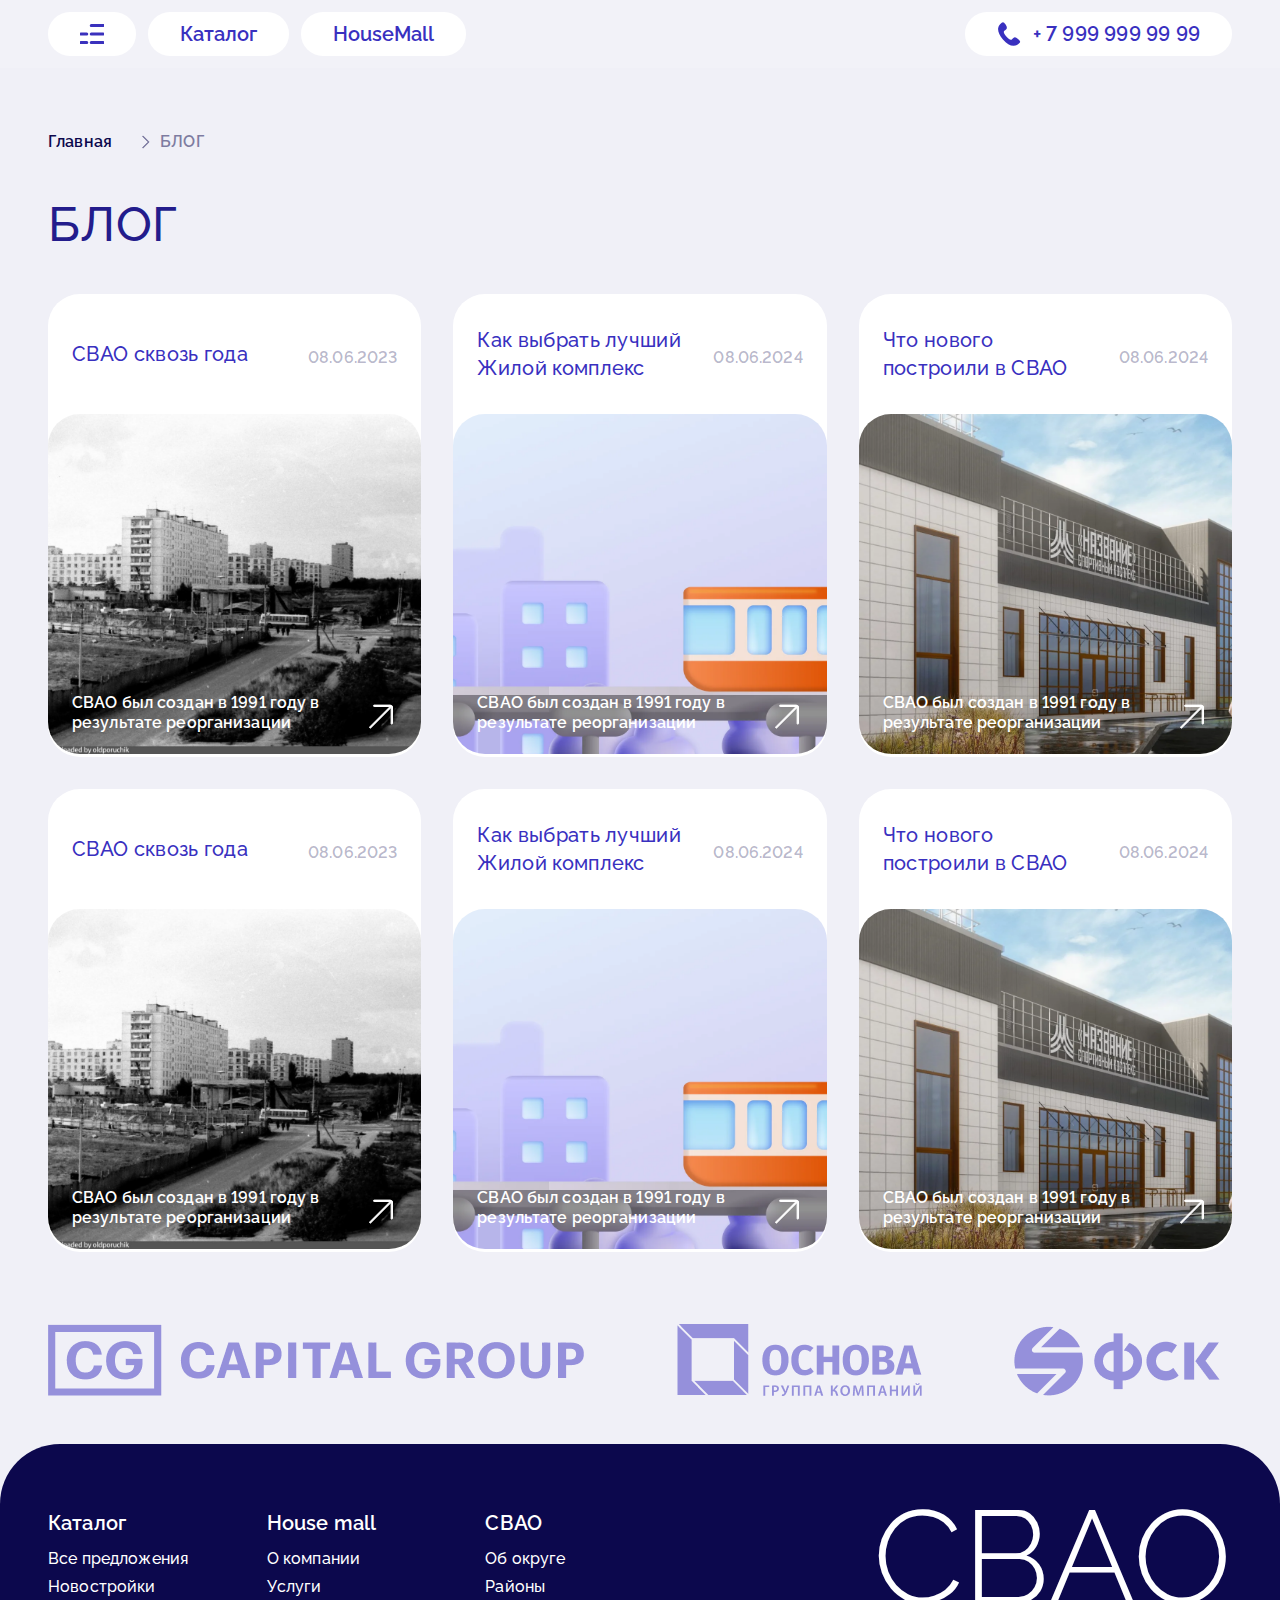
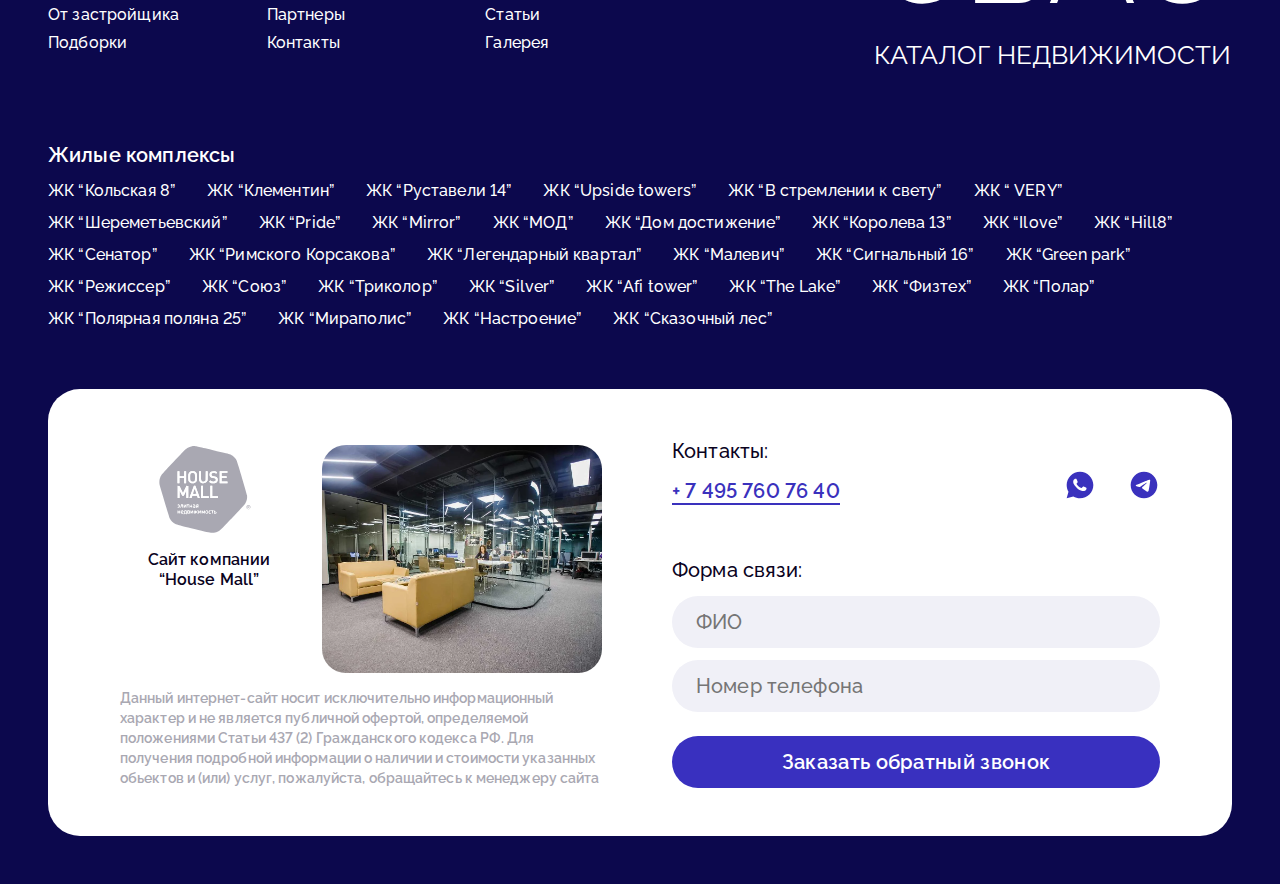
==== blog.html @ 3299debd "ppc" ====
<!DOCTYPE html>
<html lang="en">
  <head>
    <meta charset="UTF-8" />
    <meta name="viewport" content="width=device-width, initial-scale=1.0" />
    <meta http-equiv="X-UA-Compatible" content="ie=edge" />
    <title>Document</title>
    <meta name="author" content="Yuriy Zudikhin https://t.me/Zudihin"/>
    <link rel="stylesheet" href="css/slick.css">
    <link rel="stylesheet" href="css/nice-select.css">
    <link rel="stylesheet" href="css/style.css" />

    <script src="https://api-maps.yandex.ru/2.1/?lang=ru_RU&apikey=84a9241a-2c2f-4a3d-ab2c-abb92cd66d1f"></script>
    
  </head>

  <body>

    <header class="header">
      <div class="container">
        <div class="header_block">
          <div class="header_block_left">
            <div class="header_block_left_filter">
              <svg xmlns="http://www.w3.org/2000/svg" width="24" height="24" viewBox="0 0 24 24" fill="none">
                <g clip-path="url(#clip0_623_56166)">
                  <path d="M23.1451 3.42773H11.2524H23.1451Z" fill="#3930BF"/>
                  <path d="M23.1451 3.42773H11.2524M23.1451 11.9992H11.2524M0.859375 11.9992H6.75244M23.1451 20.5706H11.2524M0.859375 20.5706H6.75244" stroke="#3A31BD" stroke-width="3" stroke-linecap="round" stroke-linejoin="round"/>
                </g>
                <defs>
                  <clipPath id="clip0_623_56166">
                    <rect width="24" height="24" fill="white"/>
                  </clipPath>
                </defs>
              </svg>
            </div>
            <a href="#" class="header_block_left_catalog">Каталог</a>
            <a href="#" class="header_block_left_house">HouseMall</a>
          </div>
          <div class="header_block_right">
            <a href="tel:+ 7 999 999 99 99"> 
              <svg xmlns="http://www.w3.org/2000/svg" width="24" height="24" viewBox="0 0 24 24" fill="none">
                <path d="M20.6659 16.639C19.237 15.4168 17.7868 14.6765 16.3754 15.8968L15.5326 16.6344C14.916 17.1698 13.7696 19.6713 9.33695 14.5722C4.90526 9.47961 7.54249 8.68669 8.16003 8.15592L9.00741 7.41745C10.4114 6.19438 9.88157 4.65469 8.86895 3.06976L8.25788 2.10976C7.24064 0.528531 6.13295 -0.509931 4.72526 0.7113L3.96464 1.37592C3.34249 1.82915 1.60341 3.30238 1.18157 6.10115C0.673875 9.4593 2.27541 13.3048 5.94464 17.5242C9.60926 21.7455 13.1973 23.8658 16.596 23.8288C19.4206 23.7984 21.1265 22.2827 21.66 21.7316L22.4234 21.0661C23.8274 19.8458 22.9551 18.6033 21.5253 17.3784L20.6659 16.639Z" fill="#3930BF"/>
              </svg> 
              <span>+ 7 999 999 99 99</span>
            </a>
          </div>
        </div>
      </div>
    </header>

    <section class="blog">
      <div class="breadcrumbs">
        <div class="container">
          <div class="breadcrumbs_content">
            <a href="#">Главная</a>
            <span>
              <svg xmlns="http://www.w3.org/2000/svg" width="20" height="20" viewBox="0 0 20 20" fill="none">
                <path d="M6.69412 15.8309C6.71005 15.8694 6.73339 15.9043 6.76282 15.9337C6.79221 15.9631 6.82711 15.9864 6.86553 16.0024C6.90395 16.0183 6.94513 16.0265 6.98672 16.0265C7.02831 16.0265 7.0695 16.0183 7.10791 16.0024C7.14633 15.9864 7.18124 15.9631 7.21063 15.9337L12.9072 10.2371C12.9366 10.2077 12.9599 10.1728 12.9759 10.1344C12.9918 10.096 13 10.0548 13 10.0132C13 9.97161 12.9918 9.93043 12.9759 9.89201C12.9599 9.85359 12.9366 9.81869 12.9072 9.7893L7.21063 4.09274C7.18123 4.06334 7.14632 4.04002 7.1079 4.0241C7.06948 4.00819 7.02831 4 6.98672 4C6.94514 4 6.90396 4.00819 6.86555 4.0241C6.82713 4.04002 6.79222 4.06334 6.76282 4.09274C6.73341 4.12215 6.71009 4.15706 6.69418 4.19547C6.67826 4.23389 6.67007 4.27507 6.67007 4.31665C6.67007 4.35823 6.67826 4.39941 6.69418 4.43783C6.71009 4.47625 6.73341 4.51115 6.76282 4.54056L11.919 9.69673C12.1346 9.94652 12.1091 10.0799 11.919 10.3297L6.76282 15.4859C6.73339 15.5152 6.71005 15.5501 6.69412 15.5886C6.6782 15.627 6.67 15.6682 6.67 15.7098C6.67 15.7513 6.6782 15.7925 6.69412 15.8309Z" fill="#0C084D" stroke="#0C084D"/>
              </svg>
              БЛОГ
            </span>
          </div>
        </div>
      </div>
      <div class="container">
        <div class="blog_block">
          <h2>Блог</h2>
          <div class="blog_block_list">

            <a href="#" class="blog_block_list_item">
              <div class="blog_block_list_item_title">
                <h4>СВАО сквозь года</h4>
                <span>08.06.2023</span>
              </div>
              <div class="blog_block_list_item_img">
                <img src="img/public/2.jpeg" alt="">
                <div class="blog_block_list_item_img_text">
                  <p>СВАО был создан в 1991 году в результате реорганизации территорий города по распоряжению мэра № 47-РМ. В то время в округ входило 6 районов. С тех пор он прошел долгий путь развития, теперь в нём 17 районов.</p>
                  <svg xmlns="http://www.w3.org/2000/svg" width="32" height="32" viewBox="0 0 32 32" fill="none">
                    <g clip-path="url(#clip0_746_20175)">
                    <path d="M26.8227 23.2006C26.7313 23.2007 26.6407 23.1827 26.5563 23.1478C26.4718 23.1128 26.3951 23.0615 26.3304 22.9969C26.2658 22.9323 26.2145 22.8555 26.1795 22.771C26.1446 22.6866 26.1266 22.596 26.1267 22.5046L26.1267 6.47632L5.67134 26.9316C5.54088 27.0621 5.36394 27.1354 5.17945 27.1354C4.99495 27.1354 4.81802 27.0621 4.68756 26.9316C4.5571 26.8012 4.48381 26.6242 4.48381 26.4398C4.48381 26.2553 4.5571 26.0783 4.68756 25.9479L25.1429 5.49254L9.11458 5.49253C9.02318 5.49253 8.93267 5.47453 8.84822 5.43955C8.76378 5.40457 8.68705 5.3533 8.62242 5.28867C8.55778 5.22404 8.50652 5.14731 8.47154 5.06286C8.43656 4.97842 8.41855 4.88791 8.41855 4.79651C8.41855 4.7051 8.43656 4.61459 8.47154 4.53015C8.50652 4.4457 8.55778 4.36897 8.62242 4.30434C8.68705 4.23971 8.76378 4.18844 8.84822 4.15346C8.93267 4.11848 9.02318 4.10048 9.11458 4.10048L26.8227 4.10048C26.9141 4.10043 27.0046 4.1184 27.0891 4.15336C27.1736 4.18832 27.2503 4.23959 27.315 4.30423C27.3796 4.36887 27.4309 4.44562 27.4658 4.53009C27.5008 4.61456 27.5188 4.70509 27.5187 4.79651L27.5187 22.5046C27.5188 22.596 27.5008 22.6866 27.4658 22.771C27.4309 22.8555 27.3796 22.9323 27.315 22.9969C27.2503 23.0615 27.1736 23.1128 27.0891 23.1478C27.0046 23.1827 26.9141 23.2007 26.8227 23.2006Z" fill="white" stroke="white"></path>
                    </g>
                    <defs>
                    <clipPath id="clip0_746_20175">
                    <rect x="32" width="32" height="32" rx="16" transform="rotate(90 32 0)" fill="white"></rect>
                    </clipPath>
                    </defs>
                  </svg>
                </div>
              </div>
            </a>

            <a href="#" class="blog_block_list_item">
              <div class="blog_block_list_item_title">
                <h4>Как выбрать лучший Жилой комплекс  </h4>
                <span>08.06.2024</span>
              </div>
              <div class="blog_block_list_item_img">
                <img src="img/public/1.webp" alt="">
                <div class="blog_block_list_item_img_text">
                  <p>СВАО был создан в 1991 году в результате реорганизации территорий города по распоряжению мэра № 47-РМ. В то время в округ входило 6 районов. С тех пор он прошел долгий путь развития, теперь в нём 17 районов.</p>
                  <svg xmlns="http://www.w3.org/2000/svg" width="32" height="32" viewBox="0 0 32 32" fill="none">
                    <g clip-path="url(#clip0_746_20175)">
                    <path d="M26.8227 23.2006C26.7313 23.2007 26.6407 23.1827 26.5563 23.1478C26.4718 23.1128 26.3951 23.0615 26.3304 22.9969C26.2658 22.9323 26.2145 22.8555 26.1795 22.771C26.1446 22.6866 26.1266 22.596 26.1267 22.5046L26.1267 6.47632L5.67134 26.9316C5.54088 27.0621 5.36394 27.1354 5.17945 27.1354C4.99495 27.1354 4.81802 27.0621 4.68756 26.9316C4.5571 26.8012 4.48381 26.6242 4.48381 26.4398C4.48381 26.2553 4.5571 26.0783 4.68756 25.9479L25.1429 5.49254L9.11458 5.49253C9.02318 5.49253 8.93267 5.47453 8.84822 5.43955C8.76378 5.40457 8.68705 5.3533 8.62242 5.28867C8.55778 5.22404 8.50652 5.14731 8.47154 5.06286C8.43656 4.97842 8.41855 4.88791 8.41855 4.79651C8.41855 4.7051 8.43656 4.61459 8.47154 4.53015C8.50652 4.4457 8.55778 4.36897 8.62242 4.30434C8.68705 4.23971 8.76378 4.18844 8.84822 4.15346C8.93267 4.11848 9.02318 4.10048 9.11458 4.10048L26.8227 4.10048C26.9141 4.10043 27.0046 4.1184 27.0891 4.15336C27.1736 4.18832 27.2503 4.23959 27.315 4.30423C27.3796 4.36887 27.4309 4.44562 27.4658 4.53009C27.5008 4.61456 27.5188 4.70509 27.5187 4.79651L27.5187 22.5046C27.5188 22.596 27.5008 22.6866 27.4658 22.771C27.4309 22.8555 27.3796 22.9323 27.315 22.9969C27.2503 23.0615 27.1736 23.1128 27.0891 23.1478C27.0046 23.1827 26.9141 23.2007 26.8227 23.2006Z" fill="white" stroke="white"></path>
                    </g>
                    <defs>
                    <clipPath id="clip0_746_20175">
                    <rect x="32" width="32" height="32" rx="16" transform="rotate(90 32 0)" fill="white"></rect>
                    </clipPath>
                    </defs>
                  </svg>
                </div>
              </div>
            </a>

            <a href="#" class="blog_block_list_item">
              <div class="blog_block_list_item_title">
                <h4>Что нового построили в СВАО </h4>
                <span>08.06.2024</span>
              </div>
              <div class="blog_block_list_item_img">
                <img src="img/public/3.webp" alt="">
                <div class="blog_block_list_item_img_text">
                  <p>СВАО был создан в 1991 году в результате реорганизации территорий города по распоряжению мэра № 47-РМ. В то время в округ входило 6 районов. С тех пор он прошел долгий путь развития, теперь в нём 17 районов.</p>
                  <svg xmlns="http://www.w3.org/2000/svg" width="32" height="32" viewBox="0 0 32 32" fill="none">
                    <g clip-path="url(#clip0_746_20175)">
                    <path d="M26.8227 23.2006C26.7313 23.2007 26.6407 23.1827 26.5563 23.1478C26.4718 23.1128 26.3951 23.0615 26.3304 22.9969C26.2658 22.9323 26.2145 22.8555 26.1795 22.771C26.1446 22.6866 26.1266 22.596 26.1267 22.5046L26.1267 6.47632L5.67134 26.9316C5.54088 27.0621 5.36394 27.1354 5.17945 27.1354C4.99495 27.1354 4.81802 27.0621 4.68756 26.9316C4.5571 26.8012 4.48381 26.6242 4.48381 26.4398C4.48381 26.2553 4.5571 26.0783 4.68756 25.9479L25.1429 5.49254L9.11458 5.49253C9.02318 5.49253 8.93267 5.47453 8.84822 5.43955C8.76378 5.40457 8.68705 5.3533 8.62242 5.28867C8.55778 5.22404 8.50652 5.14731 8.47154 5.06286C8.43656 4.97842 8.41855 4.88791 8.41855 4.79651C8.41855 4.7051 8.43656 4.61459 8.47154 4.53015C8.50652 4.4457 8.55778 4.36897 8.62242 4.30434C8.68705 4.23971 8.76378 4.18844 8.84822 4.15346C8.93267 4.11848 9.02318 4.10048 9.11458 4.10048L26.8227 4.10048C26.9141 4.10043 27.0046 4.1184 27.0891 4.15336C27.1736 4.18832 27.2503 4.23959 27.315 4.30423C27.3796 4.36887 27.4309 4.44562 27.4658 4.53009C27.5008 4.61456 27.5188 4.70509 27.5187 4.79651L27.5187 22.5046C27.5188 22.596 27.5008 22.6866 27.4658 22.771C27.4309 22.8555 27.3796 22.9323 27.315 22.9969C27.2503 23.0615 27.1736 23.1128 27.0891 23.1478C27.0046 23.1827 26.9141 23.2007 26.8227 23.2006Z" fill="white" stroke="white"></path>
                    </g>
                    <defs>
                    <clipPath id="clip0_746_20175">
                    <rect x="32" width="32" height="32" rx="16" transform="rotate(90 32 0)" fill="white"></rect>
                    </clipPath>
                    </defs>
                  </svg>
                </div>
              </div>
            </a>

            <a href="#" class="blog_block_list_item">
              <div class="blog_block_list_item_title">
                <h4>СВАО сквозь года</h4>
                <span>08.06.2023</span>
              </div>
              <div class="blog_block_list_item_img">
                <img src="img/public/2.jpeg" alt="">
                <div class="blog_block_list_item_img_text">
                  <p>СВАО был создан в 1991 году в результате реорганизации территорий города по распоряжению мэра № 47-РМ. В то время в округ входило 6 районов. С тех пор он прошел долгий путь развития, теперь в нём 17 районов.</p>
                  <svg xmlns="http://www.w3.org/2000/svg" width="32" height="32" viewBox="0 0 32 32" fill="none">
                    <g clip-path="url(#clip0_746_20175)">
                    <path d="M26.8227 23.2006C26.7313 23.2007 26.6407 23.1827 26.5563 23.1478C26.4718 23.1128 26.3951 23.0615 26.3304 22.9969C26.2658 22.9323 26.2145 22.8555 26.1795 22.771C26.1446 22.6866 26.1266 22.596 26.1267 22.5046L26.1267 6.47632L5.67134 26.9316C5.54088 27.0621 5.36394 27.1354 5.17945 27.1354C4.99495 27.1354 4.81802 27.0621 4.68756 26.9316C4.5571 26.8012 4.48381 26.6242 4.48381 26.4398C4.48381 26.2553 4.5571 26.0783 4.68756 25.9479L25.1429 5.49254L9.11458 5.49253C9.02318 5.49253 8.93267 5.47453 8.84822 5.43955C8.76378 5.40457 8.68705 5.3533 8.62242 5.28867C8.55778 5.22404 8.50652 5.14731 8.47154 5.06286C8.43656 4.97842 8.41855 4.88791 8.41855 4.79651C8.41855 4.7051 8.43656 4.61459 8.47154 4.53015C8.50652 4.4457 8.55778 4.36897 8.62242 4.30434C8.68705 4.23971 8.76378 4.18844 8.84822 4.15346C8.93267 4.11848 9.02318 4.10048 9.11458 4.10048L26.8227 4.10048C26.9141 4.10043 27.0046 4.1184 27.0891 4.15336C27.1736 4.18832 27.2503 4.23959 27.315 4.30423C27.3796 4.36887 27.4309 4.44562 27.4658 4.53009C27.5008 4.61456 27.5188 4.70509 27.5187 4.79651L27.5187 22.5046C27.5188 22.596 27.5008 22.6866 27.4658 22.771C27.4309 22.8555 27.3796 22.9323 27.315 22.9969C27.2503 23.0615 27.1736 23.1128 27.0891 23.1478C27.0046 23.1827 26.9141 23.2007 26.8227 23.2006Z" fill="white" stroke="white"></path>
                    </g>
                    <defs>
                    <clipPath id="clip0_746_20175">
                    <rect x="32" width="32" height="32" rx="16" transform="rotate(90 32 0)" fill="white"></rect>
                    </clipPath>
                    </defs>
                  </svg>
                </div>
              </div>
            </a>

            <a href="#" class="blog_block_list_item">
              <div class="blog_block_list_item_title">
                <h4>Как выбрать лучший Жилой комплекс  </h4>
                <span>08.06.2024</span>
              </div>
              <div class="blog_block_list_item_img">
                <img src="img/public/1.webp" alt="">
                <div class="blog_block_list_item_img_text">
                  <p>СВАО был создан в 1991 году в результате реорганизации территорий города по распоряжению мэра № 47-РМ. В то время в округ входило 6 районов. С тех пор он прошел долгий путь развития, теперь в нём 17 районов.</p>
                  <svg xmlns="http://www.w3.org/2000/svg" width="32" height="32" viewBox="0 0 32 32" fill="none">
                    <g clip-path="url(#clip0_746_20175)">
                    <path d="M26.8227 23.2006C26.7313 23.2007 26.6407 23.1827 26.5563 23.1478C26.4718 23.1128 26.3951 23.0615 26.3304 22.9969C26.2658 22.9323 26.2145 22.8555 26.1795 22.771C26.1446 22.6866 26.1266 22.596 26.1267 22.5046L26.1267 6.47632L5.67134 26.9316C5.54088 27.0621 5.36394 27.1354 5.17945 27.1354C4.99495 27.1354 4.81802 27.0621 4.68756 26.9316C4.5571 26.8012 4.48381 26.6242 4.48381 26.4398C4.48381 26.2553 4.5571 26.0783 4.68756 25.9479L25.1429 5.49254L9.11458 5.49253C9.02318 5.49253 8.93267 5.47453 8.84822 5.43955C8.76378 5.40457 8.68705 5.3533 8.62242 5.28867C8.55778 5.22404 8.50652 5.14731 8.47154 5.06286C8.43656 4.97842 8.41855 4.88791 8.41855 4.79651C8.41855 4.7051 8.43656 4.61459 8.47154 4.53015C8.50652 4.4457 8.55778 4.36897 8.62242 4.30434C8.68705 4.23971 8.76378 4.18844 8.84822 4.15346C8.93267 4.11848 9.02318 4.10048 9.11458 4.10048L26.8227 4.10048C26.9141 4.10043 27.0046 4.1184 27.0891 4.15336C27.1736 4.18832 27.2503 4.23959 27.315 4.30423C27.3796 4.36887 27.4309 4.44562 27.4658 4.53009C27.5008 4.61456 27.5188 4.70509 27.5187 4.79651L27.5187 22.5046C27.5188 22.596 27.5008 22.6866 27.4658 22.771C27.4309 22.8555 27.3796 22.9323 27.315 22.9969C27.2503 23.0615 27.1736 23.1128 27.0891 23.1478C27.0046 23.1827 26.9141 23.2007 26.8227 23.2006Z" fill="white" stroke="white"></path>
                    </g>
                    <defs>
                    <clipPath id="clip0_746_20175">
                    <rect x="32" width="32" height="32" rx="16" transform="rotate(90 32 0)" fill="white"></rect>
                    </clipPath>
                    </defs>
                  </svg>
                </div>
              </div>
            </a>

            <a href="#" class="blog_block_list_item">
              <div class="blog_block_list_item_title">
                <h4>Что нового построили в СВАО </h4>
                <span>08.06.2024</span>
              </div>
              <div class="blog_block_list_item_img">
                <img src="img/public/3.webp" alt="">
                <div class="blog_block_list_item_img_text">
                  <p>СВАО был создан в 1991 году в результате реорганизации территорий города по распоряжению мэра № 47-РМ. В то время в округ входило 6 районов. С тех пор он прошел долгий путь развития, теперь в нём 17 районов.</p>
                  <svg xmlns="http://www.w3.org/2000/svg" width="32" height="32" viewBox="0 0 32 32" fill="none">
                    <g clip-path="url(#clip0_746_20175)">
                    <path d="M26.8227 23.2006C26.7313 23.2007 26.6407 23.1827 26.5563 23.1478C26.4718 23.1128 26.3951 23.0615 26.3304 22.9969C26.2658 22.9323 26.2145 22.8555 26.1795 22.771C26.1446 22.6866 26.1266 22.596 26.1267 22.5046L26.1267 6.47632L5.67134 26.9316C5.54088 27.0621 5.36394 27.1354 5.17945 27.1354C4.99495 27.1354 4.81802 27.0621 4.68756 26.9316C4.5571 26.8012 4.48381 26.6242 4.48381 26.4398C4.48381 26.2553 4.5571 26.0783 4.68756 25.9479L25.1429 5.49254L9.11458 5.49253C9.02318 5.49253 8.93267 5.47453 8.84822 5.43955C8.76378 5.40457 8.68705 5.3533 8.62242 5.28867C8.55778 5.22404 8.50652 5.14731 8.47154 5.06286C8.43656 4.97842 8.41855 4.88791 8.41855 4.79651C8.41855 4.7051 8.43656 4.61459 8.47154 4.53015C8.50652 4.4457 8.55778 4.36897 8.62242 4.30434C8.68705 4.23971 8.76378 4.18844 8.84822 4.15346C8.93267 4.11848 9.02318 4.10048 9.11458 4.10048L26.8227 4.10048C26.9141 4.10043 27.0046 4.1184 27.0891 4.15336C27.1736 4.18832 27.2503 4.23959 27.315 4.30423C27.3796 4.36887 27.4309 4.44562 27.4658 4.53009C27.5008 4.61456 27.5188 4.70509 27.5187 4.79651L27.5187 22.5046C27.5188 22.596 27.5008 22.6866 27.4658 22.771C27.4309 22.8555 27.3796 22.9323 27.315 22.9969C27.2503 23.0615 27.1736 23.1128 27.0891 23.1478C27.0046 23.1827 26.9141 23.2007 26.8227 23.2006Z" fill="white" stroke="white"></path>
                    </g>
                    <defs>
                    <clipPath id="clip0_746_20175">
                    <rect x="32" width="32" height="32" rx="16" transform="rotate(90 32 0)" fill="white"></rect>
                    </clipPath>
                    </defs>
                  </svg>
                </div>
              </div>
            </a>

          </div>
        </div>
      </div>
    </section>

    <div class="under_footer">
      <div class="container">
        <div class="under_footer_list">
          <img src="img/footer/1.png" alt="">
          <img src="img/footer/2.png" alt="">
          <img src="img/footer/3.png" alt="">
        </div>
      </div>
    </div>

    <footer class="footer">
      <div class="container">
        <div class="footer_block">
          <div class="footer_block_top">
            <div class="footer_block_top_left">
              <div class="footer_block_top_left_item">
                <h4>Каталог</h4>
                <ul>
                  <li>
                    <a href="#">Все предложения</a>
                  </li>
                  <li>
                    <a href="#">Новостройки</a>
                  </li>
                  <li>
                    <a href="#">От застройщика</a>
                  </li>
                  <li>
                    <a href="#">Подборки</a>
                  </li>
                </ul>
              </div>
              <div class="footer_block_top_left_item">
                <h4>House mall</h4>
                <ul>
                  <li>
                    <a href="#">О компании</a>
                  </li>
                  <li>
                    <a href="#">Услуги</a>
                  </li>
                  <li>
                    <a href="#">Партнеры</a>
                  </li>
                  <li>
                    <a href="#">Контакты</a>
                  </li>
                </ul>
              </div>
              <div class="footer_block_top_left_item">
                <h4>СВАО</h4>
                <ul>
                  <li>
                    <a href="#">Об округе</a>
                  </li>
                  <li>
                    <a href="#">Районы</a>
                  </li>
                  <li>
                    <a href="#">Статьи</a>
                  </li>
                  <li>
                    <a href="#">Галерея</a>
                  </li>
                </ul>
              </div>
            </div>
            <div class="footer_block_top_right">
              <span>СВАО</span>
              <span>КАТАЛОГ Недвижимости</span>
            </div>
          </div>
          <div class="footer_block_mid">
            <h4>Жилые комплексы</h4>
            <ul>
              <li>
                <a href="#">ЖК “Кольская 8”</a>
              </li>
              <li>
                <a href="#">ЖК “Клементин”</a>
              </li>
              <li>
                <a href="#">ЖК “Руставели 14”</a>
              </li>
              <li>
                <a href="#">ЖК “Upside towers”</a>
              </li>
              <li>
                <a href="#">ЖК “В стремлении к свету”</a>
              </li>
              <li>
                <a href="#">ЖК “ VERY”</a>
              </li>
              <li>
                <a href="#">ЖК “Шереметьевский”</a>
              </li>
              <li>
                <a href="#">ЖК “Pride”</a>
              </li>
              <li>
                <a href="#">ЖК “Mirror”</a>
              </li>
              <li>
                <a href="#">ЖК “МОД”</a>
              </li>
              <li>
                <a href="#">ЖК “Дом достижение”</a>
              </li>
              <li>
                <a href="#">ЖК “Королева 13”</a>
              </li>
              <li>
                <a href="#">ЖК “Ilove”</a>
              </li>
              <li>
                <a href="#">ЖК “Hill8”</a>
              </li>
              <li>
                <a href="#">ЖК “Сенатор”</a>
              </li>
              <li>
                <a href="#">ЖК “Римского Корсакова”</a>
              </li>
              <li>
                <a href="#">ЖК “Легендарный квартал”</a>
              </li>
              <li>
                <a href="#">ЖК “Малевич”</a>
              </li>
              <li>
                <a href="#">ЖК “Сигнальный 16”</a>
              </li>
              <li>
                <a href="#">ЖК “Green park”</a>
              </li>
              <li>
                <a href="#">ЖК “Режиссер”</a>
              </li>
              <li>
                <a href="#">ЖК “Союз”</a>
              </li>
              <li>
                <a href="#">ЖК “Триколор”</a>
              </li>
              <li>
                <a href="#">ЖК “Silver”</a>
              </li>
              <li>
                <a href="#">ЖК “Afi tower”</a>
              </li>
              <li>
                <a href="#">ЖК “The Lake”</a>
              </li>
              <li>
                <a href="#">ЖК “Физтех”</a>
              </li>
              <li>
                <a href="#">ЖК “Полар”</a>
              </li>
              <li>
                <a href="#">ЖК “Полярная поляна 25”</a>
              </li>
              <li>
                <a href="#">ЖК “Мираполис”</a>
              </li>
              <li>
                <a href="#">ЖК “Настроение”</a>
              </li>
              <li>
                <a href="#">ЖК “Сказочный лес”</a>
              </li>
            </ul>
          </div>
          <div class="footer_block_bottom">
            <div class="footer_block_bottom_left">
              <div class="footer_block_bottom_left_top">
                <a href="#">
                  <svg xmlns="http://www.w3.org/2000/svg" width="106" height="105" viewBox="0 0 106 105" fill="none">
                    <path class="hov" d="M40.0548 9.16415C38.3939 9.4696 36.7521 10.0996 35.3394 10.9778C33.6785 12.0278 33.1439 12.5623 18.7303 27.8732C17.7948 28.866 15.6185 31.1569 13.9003 32.9705C12.1821 34.7841 10.3876 36.7505 9.92938 37.3423C8.89847 38.6787 8.07756 40.3587 7.67665 42.0196C7.31393 43.5469 7.27575 46.4869 7.63847 47.9187C8.32575 50.7441 17.3939 80.5641 17.8139 81.4041C19.0357 83.7905 21.0976 85.8714 23.4267 87.036C25.0112 87.8378 24.6485 87.7423 46.3167 92.8969C59.3748 96.0087 60.3103 96.1614 63.0594 95.5505C66.7821 94.7105 67.5457 94.1187 75.4303 85.776C79.0957 81.9196 83.3912 77.376 84.9757 75.696C91.6003 68.7087 92.5739 67.6205 93.2803 66.4369C94.7694 63.9551 95.4185 60.9578 95.0367 58.3041C94.8076 56.6814 85.5676 25.5823 84.8421 23.9596C83.8685 21.7832 82.3794 20.0269 80.2603 18.5569C78.6376 17.4496 77.683 17.1251 71.8985 15.7505C69.0157 15.0632 65.0639 14.1278 63.1167 13.6696C43.4912 8.97324 42.403 8.76324 40.0548 9.16415ZM42.8039 34.6123C43.6439 35.0514 44.5412 36.1396 44.7703 36.9796C45.0376 37.9341 45.0376 42.4587 44.7703 43.4323C44.4648 44.5014 43.9494 45.1696 42.9185 45.7614C41.2576 46.7541 38.6612 46.3914 37.4203 45.0169C36.4276 43.9478 36.313 43.4323 36.2939 40.2823C36.2939 37.5523 36.3321 37.2469 36.7521 36.4069C37.2867 35.3187 38.203 34.5741 39.3676 34.2687C40.3794 34.0205 41.983 34.1732 42.8039 34.6123ZM64.2048 34.6314C64.5103 34.7841 64.8921 35.0514 65.0257 35.2232C65.2548 35.4905 65.1976 35.6051 64.6821 36.1396C64.1285 36.6932 64.0712 36.7123 63.7467 36.426C63.5557 36.2541 62.983 36.006 62.4867 35.8723C60.8067 35.4523 59.413 36.216 59.413 37.5523C59.413 38.4878 60.1003 39.0605 61.4367 39.2323C63.3267 39.4614 64.3767 39.8623 64.9876 40.5687C65.9994 41.7141 65.9994 43.6805 65.0066 44.9405C63.7085 46.5823 60.1003 46.8496 57.9812 45.4751C57.5421 45.1887 57.1985 44.8832 57.1985 44.7687C57.1985 44.6541 57.4467 44.3105 57.7712 44.0051C57.7723 44.004 57.7734 44.003 57.7745 44.002C58.3249 43.4895 58.3446 43.4712 58.7067 43.7951C59.623 44.616 61.4367 44.8832 62.6967 44.3678C63.8803 43.9096 64.2621 42.5541 63.4412 41.7332C63.1167 41.4278 62.6012 41.2369 61.4939 41.0651C58.5921 40.6069 57.5803 39.7478 57.5803 37.7241C57.5803 36.3687 58.0957 35.3187 59.0312 34.746C60.2339 34.0014 62.8876 33.9441 64.2048 34.6314ZM27.4167 36.7505V39.3278H29.803H32.1894V36.7505V34.1732H33.1439H34.0985V40.1869V46.2005H33.1439H32.1894V43.6232V41.046H29.803H27.4167V43.6232V46.2005H26.4621H25.5076V40.1869V34.1732H26.4621H27.4167V36.7505ZM48.9894 38.5642C48.9894 43.5087 49.0466 43.8141 50.2494 44.3869C51.223 44.8451 52.3876 44.6541 53.113 43.8905L53.6667 43.3178L53.7239 38.736L53.7812 34.1732H54.7357H55.6712V38.6596C55.6712 42.2869 55.6139 43.2987 55.3848 43.8714C54.0294 47.0978 48.8748 47.1932 47.443 44.0241C47.1376 43.3369 47.0803 42.7069 47.0803 38.6978V34.1732H48.0348H48.9894V38.5642ZM75.4303 35.0323V35.796L72.5285 35.8532L69.6076 35.9105V37.6096V39.3278H72.0894H74.5712V40.1869V41.046H72.0894H69.6076V42.7641V44.4632L72.5285 44.5205L75.4303 44.5778L75.4876 45.3796L75.5448 46.2005H71.6312H67.6985V40.1869V34.1732L71.5739 34.2114L75.4303 34.2687V35.0323ZM27.8367 49.6369C28.0276 49.9996 28.8103 51.6414 29.593 53.2641L31.0057 56.2232L31.8839 54.3523C32.3612 53.3405 33.1439 51.6796 33.6212 50.6678L34.4612 48.8541L35.3776 48.9114L36.2939 48.9687V54.9823V60.996H35.3394H34.3848L34.2894 57.2732L34.1939 53.5696L32.9721 56.1851L31.7503 58.8005H31.0057H30.2803L28.9439 56.1087L27.6076 53.4169L27.5694 57.216L27.5121 60.996L26.6148 61.0532L25.6985 61.1105V54.9823V48.8541L26.5957 48.9114C27.4167 48.9687 27.5312 49.026 27.8367 49.6369ZM43.453 48.9305C43.453 48.9687 44.4457 51.6987 45.6485 54.9823C46.8512 58.2469 47.8439 60.9769 47.8439 61.0341C47.8439 61.0723 47.3857 61.0914 46.8512 61.0532L45.8394 60.996L45.4385 59.8505L45.0376 58.7051H42.6894H40.3412L39.9403 59.8505L39.5394 60.996L38.5467 61.0532C37.993 61.0914 37.5348 61.0532 37.5348 60.9769C37.5348 60.8623 40.4748 52.7296 41.7539 49.2932C41.8876 48.9496 42.0594 48.8732 42.6894 48.8732C43.1094 48.8732 43.453 48.9114 43.453 48.9305ZM50.8985 54.1232V59.3732H53.8767H56.8357L56.7785 60.1751L56.7212 60.996H52.903H49.0848L49.0276 55.1732C49.0085 51.966 49.0276 49.2551 49.0848 49.1214C49.123 48.9687 49.5048 48.8732 50.0394 48.8732H50.8985V54.1232ZM60.253 54.1232V59.3732H63.1167H65.9803V60.2323V61.0914H62.1621H58.3439V54.9823V48.8732H59.2985H60.253V54.1232ZM27.4167 67.9641C27.8939 68.4414 27.9512 69.8923 27.493 70.3314C27.073 70.7705 26.3667 70.9041 25.9085 70.6369C25.3357 70.3314 25.603 70.0451 26.3094 70.1978C26.7485 70.2932 26.9585 70.236 27.1685 69.9687C27.5503 69.4151 27.4739 69.3005 26.7485 69.3005C26.3857 69.3005 26.0803 69.2051 26.0803 69.1096C26.0803 68.9951 26.3857 68.9187 26.7485 68.9187C27.3785 68.9187 27.4167 68.8996 27.2067 68.5178C27.0348 68.1932 26.8821 68.136 26.3476 68.2123C25.6221 68.3269 25.3167 68.0978 25.8321 67.7923C26.3667 67.4869 26.9967 67.5441 27.4167 67.9641ZM30.853 69.2241C30.853 70.446 30.7957 70.8469 30.6239 70.7896C30.4712 70.7323 30.3567 70.236 30.3185 69.4341C30.2612 68.2123 30.2421 68.1551 29.803 68.1551C29.3639 68.1551 29.3257 68.2314 29.3257 69.1096C29.3257 70.0451 28.8867 70.8278 28.3712 70.8278C28.0657 70.8278 28.1421 70.4078 28.5048 70.1596C28.7148 70.0069 28.8485 69.5487 28.9057 68.7469L28.9821 67.5823H29.9176H30.853V69.2241ZM32.3803 68.6896L32.4757 69.6823L33.1439 68.6323C34.0985 67.1432 34.2894 67.2387 34.2894 69.2241C34.2894 70.446 34.2321 70.8469 34.0603 70.7896C33.9076 70.7323 33.7739 70.2551 33.7167 69.6823L33.6212 68.6514L32.8957 69.7396C32.5139 70.3314 32.0939 70.8278 31.9985 70.8278C31.8839 70.8278 31.8076 70.1405 31.8076 69.186C31.8076 67.9641 31.8648 67.5632 32.0557 67.6205C32.1703 67.6778 32.323 68.1551 32.3803 68.6896ZM37.2103 67.8687C37.1912 67.9641 36.943 68.0787 36.6757 68.1169C36.2176 68.1741 36.1985 68.2314 36.1985 69.5105C36.1985 70.2551 36.1221 70.8278 36.0076 70.8278C35.893 70.8278 35.8167 70.2551 35.8167 69.4914V68.1551H35.2439C34.8621 68.1551 34.6712 68.0596 34.6712 67.8687C34.6712 67.6205 34.9003 67.5823 35.9694 67.6205C36.6948 67.6587 37.2294 67.7541 37.2103 67.8687ZM38.1076 68.2505C38.1076 68.8996 38.1267 68.9187 38.8712 68.9187C39.6157 68.9187 39.6348 68.8996 39.6348 68.2505C39.6348 67.8878 39.7303 67.5823 39.8257 67.5823C39.9403 67.5823 40.0167 68.2505 40.0167 69.2051C40.0167 70.8278 39.7112 71.4769 39.5967 70.1023C39.5394 69.4341 39.5012 69.396 38.8712 69.396C38.2412 69.396 38.203 69.4341 38.1457 70.1023C38.0312 71.4769 37.7257 70.8278 37.7257 69.2051C37.7257 68.2505 37.8021 67.5823 37.9167 67.5823C38.0312 67.5823 38.1076 67.8878 38.1076 68.2505ZM42.8612 67.926C43.2239 68.2123 43.2812 68.4032 43.2239 69.4723L43.1667 70.6751L42.3457 70.7514C41.2576 70.8469 40.7803 70.5796 40.7803 69.8732C40.7803 69.2241 41.2194 68.9187 42.0976 68.9187C42.4794 68.9187 42.6894 68.8232 42.6894 68.6323C42.6894 68.2123 42.1167 67.9832 41.5821 68.1741C41.0094 68.4032 40.8376 68.2696 41.1621 67.8687C41.4867 67.4869 42.3648 67.506 42.8612 67.926ZM46.2785 69.1478C46.2212 70.7132 45.9348 71.2478 45.7439 70.1596C45.6103 69.3769 45.2667 69.3769 44.7894 70.1596C44.3694 70.8278 44.0257 71.0378 44.0257 70.5796C44.0257 70.446 44.1403 70.1596 44.293 69.9496C44.5412 69.606 44.5412 69.5296 44.1976 69.2432C43.3767 68.5369 44.1021 67.5823 45.4576 67.5823H46.3357L46.2785 69.1478ZM26.2712 74.1687C26.2712 74.7987 26.3094 74.8369 26.9394 74.8369C27.5694 74.8369 27.6076 74.7987 27.6076 74.1687C27.6076 73.7105 27.703 73.5005 27.8939 73.5005C28.123 73.5005 28.1803 73.806 28.1803 75.0278C28.1803 76.2496 28.123 76.5551 27.8939 76.5551C27.703 76.5551 27.6076 76.3451 27.6076 75.8869C27.6076 75.2569 27.5694 75.2187 26.9394 75.2187C26.3094 75.2187 26.2712 75.2569 26.2712 75.8869C26.2712 76.3451 26.1757 76.5551 25.9848 76.5551C25.7557 76.5551 25.6985 76.2496 25.6985 75.0278C25.6985 73.806 25.7557 73.5005 25.9848 73.5005C26.1757 73.5005 26.2712 73.7105 26.2712 74.1687ZM31.1203 73.9205C31.2921 74.1496 31.4257 74.5505 31.4257 74.7796C31.4257 75.1805 31.3303 75.2187 30.4712 75.2187C29.6694 75.2187 29.5167 75.276 29.5167 75.5814C29.5167 76.0396 29.9748 76.2114 30.8339 76.0587C31.483 75.9441 31.5021 75.9632 31.1967 76.2878C30.7194 76.7651 29.7267 76.7269 29.2876 76.1923C28.8103 75.5814 28.8294 74.3787 29.3257 73.8823C29.8412 73.3669 30.7576 73.386 31.1203 73.9205ZM34.4803 74.8369C34.4803 75.6005 34.5567 76.1732 34.6712 76.1732C34.7857 76.1732 34.8621 76.4787 34.8621 76.8414C34.8621 77.2041 34.7857 77.5096 34.6712 77.5096C34.5757 77.5096 34.4803 77.2996 34.4803 77.0323C34.4803 76.5741 34.423 76.5551 33.3348 76.5551C32.2467 76.5551 32.1894 76.5741 32.1894 77.0323C32.1894 77.2996 32.113 77.5096 31.9985 77.5096C31.7121 77.5096 31.7694 76.3832 32.0748 76.0778C32.2085 75.9251 32.3803 75.2951 32.4567 74.6651L32.5903 73.5005H33.5257H34.4803V74.8369ZM37.6112 73.806C37.9739 74.1496 37.9739 74.1878 37.7257 74.646C37.573 74.9132 37.5921 75.1232 37.7639 75.4096C38.1839 76.0778 37.7639 76.4596 36.5039 76.5169L35.4348 76.5741V75.0278V73.5005H36.3703C36.9812 73.5005 37.4203 73.6151 37.6112 73.806ZM39.253 74.5696L39.3485 75.5051L39.9976 74.4932C40.9139 73.0423 41.1621 73.1569 41.1621 75.0278C41.1621 76.2305 41.1048 76.5551 40.8948 76.5551C40.6848 76.5551 40.5894 76.2687 40.5512 75.5623L40.4939 74.5505L39.8448 75.5623C38.9285 77.0132 38.6803 76.8987 38.6803 75.0087C38.6803 73.8632 38.7376 73.4814 38.9285 73.5387C39.043 73.596 39.1957 74.0541 39.253 74.5696ZM42.823 74.1114L43.453 74.7223V74.1114C43.453 73.6914 43.5485 73.5005 43.7394 73.5005C43.9494 73.5005 44.0257 73.7105 44.0257 74.2069L44.0448 74.9323L44.6176 74.2069C44.9421 73.8251 45.3239 73.5005 45.4767 73.5005C45.8776 73.5005 45.8012 73.7105 45.1712 74.3596L44.5985 74.9514L45.2857 75.7532C45.8012 76.3832 45.8967 76.5551 45.6294 76.5551C45.4576 76.5551 45.0185 76.2305 44.6748 75.8296L44.0448 75.1232L44.0257 75.8296C44.0257 76.3451 43.9494 76.5551 43.7394 76.5551C43.5485 76.5551 43.453 76.3451 43.453 75.8869V75.2187L42.823 75.9251C41.9639 76.8414 41.4485 76.6887 42.2885 75.7532C42.613 75.3714 42.8803 75.0278 42.8803 74.9705C42.8803 74.8941 42.613 74.5505 42.2885 74.1687C41.5439 73.3287 41.9639 73.2714 42.823 74.1114ZM46.8894 74.5887L46.9085 75.696L47.5957 74.5887C48.5694 73.0614 48.7985 73.1378 48.7985 75.0278C48.7985 75.8678 48.7221 76.5551 48.6267 76.5551C48.3785 76.5551 48.283 76.1732 48.3403 75.3523C48.3785 74.9705 48.3212 74.646 48.2448 74.646C48.1685 74.646 47.8248 75.066 47.5003 75.6005C46.603 77.0323 46.3167 76.8987 46.3167 75.0278C46.3167 73.806 46.3739 73.5005 46.603 73.5005C46.8321 73.5005 46.8894 73.7487 46.8894 74.5887ZM50.7457 74.4932L51.223 75.5051L51.7385 74.4932C52.5021 73.0041 52.8076 73.1569 52.8076 75.0278C52.8076 76.2496 52.7503 76.5551 52.5212 76.5551C52.3112 76.5551 52.2348 76.326 52.2348 75.6387L52.2157 74.7414L51.8339 75.4478C51.6239 75.8487 51.3757 76.1732 51.2803 76.1732C51.1848 76.1732 50.9367 75.8487 50.7267 75.4478L50.3448 74.7414L50.3257 75.6387C50.3257 76.326 50.2494 76.5551 50.0394 76.5551C49.8103 76.5551 49.753 76.2496 49.753 75.0278C49.753 73.176 50.0203 73.0423 50.7457 74.4932ZM55.6712 73.8823C56.3967 74.6078 55.9957 76.4596 55.0985 76.5741C54.0103 76.6887 53.5712 76.2496 53.5712 75.0851C53.5712 74.0351 53.9721 73.5005 54.7548 73.5005C55.0412 73.5005 55.4612 73.6723 55.6712 73.8823ZM58.7067 73.6723C58.8403 73.7678 58.9167 73.9396 58.8403 74.0541C58.7448 74.1878 58.5921 74.1878 58.3439 74.016C57.7712 73.6723 57.313 74.0541 57.2367 74.9132C57.1603 75.8869 57.4848 76.2305 58.3057 76.0778C58.8021 75.9823 58.9357 76.0205 58.8785 76.2114C58.8212 76.3451 58.4394 76.4787 58.0194 76.5169C57.0648 76.5932 56.6257 76.0969 56.6257 74.9896C56.6257 73.8251 57.7712 73.0805 58.7067 73.6723ZM61.5894 73.6723C61.5894 73.7678 61.3985 73.8823 61.1694 73.9205C60.7685 73.9778 60.7303 74.0923 60.673 75.2569C60.6348 76.2496 60.5585 76.5551 60.3485 76.5551C60.1194 76.5551 60.0621 76.2687 60.0621 75.2187C60.0621 73.9205 60.043 73.8823 59.5848 73.8823C59.3176 73.8823 59.1076 73.7869 59.1076 73.6914C59.1076 73.5769 59.6421 73.5005 60.3485 73.5005C61.0357 73.5005 61.5894 73.5769 61.5894 73.6723ZM62.5439 74.0732C62.5439 74.5696 62.6012 74.646 63.0976 74.646C63.403 74.646 63.8421 74.8178 64.0903 75.0087C64.4721 75.3141 64.5103 75.4478 64.3576 75.906C64.1667 76.4214 64.0712 76.4596 63.0594 76.5169L61.9712 76.5741V75.1614C61.9712 74.3978 62.0285 73.6914 62.1048 73.6341C62.3721 73.3478 62.5439 73.5196 62.5439 74.0732Z" fill="#A9A8B2"/>
                    <path d="M27.4167 36.7505V39.3278H29.803H32.1894V36.7505V34.1732H33.1439H34.0985V40.1869V46.2005H33.1439H32.1894V43.6232V41.046H29.803H27.4167V43.6232V46.2005H26.4621H25.5076V40.1869V34.1732H26.4621H27.4167V36.7505Z" fill="white"/>
                    <path d="M42.8039 34.6123C43.6439 35.0514 44.5412 36.1396 44.7703 36.9796C45.0376 37.9341 45.0376 42.4587 44.7703 43.4323C44.4648 44.5014 43.9494 45.1696 42.9185 45.7614C41.2576 46.7541 38.6612 46.3914 37.4203 45.0169C36.4276 43.9478 36.313 43.4323 36.2939 40.2823C36.2939 37.5523 36.3321 37.2469 36.7521 36.4069C37.2867 35.3187 38.203 34.5741 39.3676 34.2687C40.3794 34.0205 41.983 34.1732 42.8039 34.6123Z" fill="white"/>
                    <path d="M48.9894 38.5642C48.9894 43.5087 49.0466 43.8141 50.2494 44.3869C51.223 44.8451 52.3876 44.6541 53.113 43.8905L53.6667 43.3178L53.7239 38.736L53.7812 34.1732H54.7357H55.6712V38.6596C55.6712 42.2869 55.6139 43.2987 55.3848 43.8714C54.0294 47.0978 48.8748 47.1932 47.443 44.0241C47.1376 43.3369 47.0803 42.7069 47.0803 38.6978V34.1732H48.0348H48.9894V38.5642Z" fill="white"/>
                    <path d="M64.2048 34.6314C64.5103 34.7841 64.8921 35.0514 65.0257 35.2232C65.2548 35.4905 65.1976 35.6051 64.6821 36.1396C64.1285 36.6932 64.0712 36.7123 63.7467 36.426C63.5557 36.2541 62.983 36.006 62.4867 35.8723C60.8067 35.4523 59.413 36.216 59.413 37.5523C59.413 38.4878 60.1003 39.0605 61.4367 39.2323C63.3267 39.4614 64.3767 39.8623 64.9876 40.5687C65.9994 41.7141 65.9994 43.6805 65.0066 44.9405C63.7085 46.5823 60.1003 46.8496 57.9812 45.4751C57.5421 45.1887 57.1985 44.8832 57.1985 44.7687C57.1985 44.6541 57.4467 44.3105 57.7712 44.0051L57.7745 44.002C58.3249 43.4895 58.3446 43.4712 58.7067 43.7951C59.623 44.616 61.4367 44.8832 62.6967 44.3678C63.8803 43.9096 64.2621 42.5541 63.4412 41.7332C63.1167 41.4278 62.6012 41.2369 61.4939 41.0651C58.5921 40.6069 57.5803 39.7478 57.5803 37.7241C57.5803 36.3687 58.0957 35.3187 59.0312 34.746C60.2339 34.0014 62.8876 33.9441 64.2048 34.6314Z" fill="white"/>
                    <path d="M75.4303 35.0323V35.796L72.5285 35.8532L69.6076 35.9105V37.6096V39.3278H72.0894H74.5712V40.1869V41.046H72.0894H69.6076V42.7641V44.4632L72.5285 44.5205L75.4303 44.5778L75.4876 45.3796L75.5448 46.2005H71.6312H67.6985V40.1869V34.1732L71.5739 34.2114L75.4303 34.2687V35.0323Z" fill="white"/>
                    <path d="M60.253 54.1232V59.3732H63.1167H65.9803V60.2323V61.0914H62.1621H58.3439V54.9823V48.8732H59.2985H60.253V54.1232Z" fill="white"/>
                    <path d="M50.8985 54.1232V59.3732H53.8767H56.8357L56.7785 60.1751L56.7212 60.996H52.903H49.0848L49.0276 55.1732C49.0085 51.966 49.0276 49.2551 49.0848 49.1214C49.123 48.9687 49.5048 48.8732 50.0394 48.8732H50.8985V54.1232Z" fill="white"/>
                    <path d="M43.453 48.9305C43.453 48.9687 44.4457 51.6987 45.6485 54.9823C46.8512 58.2469 47.8439 60.9769 47.8439 61.0341C47.8439 61.0723 47.3857 61.0914 46.8512 61.0532L45.8394 60.996L45.4385 59.8505L45.0376 58.7051H42.6894H40.3412L39.9403 59.8505L39.5394 60.996L38.5467 61.0532C37.993 61.0914 37.5348 61.0532 37.5348 60.9769C37.5348 60.8623 40.4748 52.7296 41.7539 49.2932C41.8876 48.9496 42.0594 48.8732 42.6894 48.8732C43.1094 48.8732 43.453 48.9114 43.453 48.9305Z" fill="white"/>
                    <path d="M27.8367 49.6369C28.0276 49.9996 28.8103 51.6414 29.593 53.2641L31.0057 56.2232L31.8839 54.3523C32.3612 53.3405 33.1439 51.6796 33.6212 50.6678L34.4612 48.8541L35.3776 48.9114L36.2939 48.9687V54.9823V60.996H35.3394H34.3848L34.2894 57.2732L34.1939 53.5696L32.9721 56.1851L31.7503 58.8005H31.0057H30.2803L28.9439 56.1087L27.6076 53.4169L27.5694 57.216L27.5121 60.996L26.6148 61.0532L25.6985 61.1105V54.9823V48.8541L26.5957 48.9114C27.4167 48.9687 27.5312 49.026 27.8367 49.6369Z" fill="white"/>
                    <path d="M27.4167 67.9641C27.8939 68.4414 27.9512 69.8923 27.493 70.3314C27.073 70.7705 26.3667 70.9041 25.9085 70.6369C25.3357 70.3314 25.603 70.0451 26.3094 70.1978C26.7485 70.2932 26.9585 70.236 27.1685 69.9687C27.5503 69.4151 27.4739 69.3005 26.7485 69.3005C26.3857 69.3005 26.0803 69.2051 26.0803 69.1096C26.0803 68.9951 26.3857 68.9187 26.7485 68.9187C27.3785 68.9187 27.4167 68.8996 27.2067 68.5178C27.0348 68.1932 26.8821 68.136 26.3476 68.2123C25.6221 68.3269 25.3167 68.0978 25.8321 67.7923C26.3667 67.4869 26.9967 67.5441 27.4167 67.9641Z" fill="white"/>
                    <path d="M30.853 69.2241C30.853 70.446 30.7957 70.8469 30.6239 70.7896C30.4712 70.7323 30.3567 70.236 30.3185 69.4341C30.2612 68.2123 30.2421 68.1551 29.803 68.1551C29.3639 68.1551 29.3257 68.2314 29.3257 69.1096C29.3257 70.0451 28.8867 70.8278 28.3712 70.8278C28.0657 70.8278 28.1421 70.4078 28.5048 70.1596C28.7148 70.0069 28.8485 69.5487 28.9057 68.7469L28.9821 67.5823H29.9176H30.853V69.2241Z" fill="white"/>
                    <path d="M32.3803 68.6896L32.4757 69.6823L33.1439 68.6323C34.0985 67.1432 34.2894 67.2387 34.2894 69.2241C34.2894 70.446 34.2321 70.8469 34.0603 70.7896C33.9076 70.7323 33.7739 70.2551 33.7167 69.6823L33.6212 68.6514L32.8957 69.7396C32.5139 70.3314 32.0939 70.8278 31.9985 70.8278C31.8839 70.8278 31.8076 70.1405 31.8076 69.186C31.8076 67.9641 31.8648 67.5632 32.0557 67.6205C32.1703 67.6778 32.323 68.1551 32.3803 68.6896Z" fill="white"/>
                    <path d="M37.2103 67.8687C37.1912 67.9641 36.943 68.0787 36.6757 68.1169C36.2176 68.1741 36.1985 68.2314 36.1985 69.5105C36.1985 70.2551 36.1221 70.8278 36.0076 70.8278C35.893 70.8278 35.8167 70.2551 35.8167 69.4914V68.1551H35.2439C34.8621 68.1551 34.6712 68.0596 34.6712 67.8687C34.6712 67.6205 34.9003 67.5823 35.9694 67.6205C36.6948 67.6587 37.2294 67.7541 37.2103 67.8687Z" fill="white"/>
                    <path d="M38.1076 68.2505C38.1076 68.8996 38.1267 68.9187 38.8712 68.9187C39.6157 68.9187 39.6348 68.8996 39.6348 68.2505C39.6348 67.8878 39.7303 67.5823 39.8257 67.5823C39.9403 67.5823 40.0167 68.2505 40.0167 69.2051C40.0167 70.8278 39.7112 71.4769 39.5967 70.1023C39.5394 69.4341 39.5012 69.396 38.8712 69.396C38.2412 69.396 38.203 69.4341 38.1457 70.1023C38.0312 71.4769 37.7257 70.8278 37.7257 69.2051C37.7257 68.2505 37.8021 67.5823 37.9167 67.5823C38.0312 67.5823 38.1076 67.8878 38.1076 68.2505Z" fill="white"/>
                    <path d="M37.6112 73.806C37.9739 74.1496 37.9739 74.1878 37.7257 74.646C37.573 74.9132 37.5921 75.1232 37.7639 75.4096C38.1839 76.0778 37.7639 76.4596 36.5039 76.5169L35.4348 76.5741V75.0278V73.5005H36.3703C36.9812 73.5005 37.4203 73.6151 37.6112 73.806Z" fill="white"/>
                    <path d="M34.4803 74.8369C34.4803 75.6005 34.5567 76.1732 34.6712 76.1732C34.7857 76.1732 34.8621 76.4787 34.8621 76.8414C34.8621 77.2041 34.7857 77.5096 34.6712 77.5096C34.5757 77.5096 34.4803 77.2996 34.4803 77.0323C34.4803 76.5741 34.423 76.5551 33.3348 76.5551C32.2467 76.5551 32.1894 76.5741 32.1894 77.0323C32.1894 77.2996 32.113 77.5096 31.9985 77.5096C31.7121 77.5096 31.7694 76.3832 32.0748 76.0778C32.2085 75.9251 32.3803 75.2951 32.4567 74.6651L32.5903 73.5005H33.5257H34.4803V74.8369Z" fill="white"/>
                    <path d="M31.1203 73.9205C31.2921 74.1496 31.4257 74.5505 31.4257 74.7796C31.4257 75.1805 31.3303 75.2187 30.4712 75.2187C29.6694 75.2187 29.5167 75.276 29.5167 75.5814C29.5167 76.0396 29.9748 76.2114 30.8339 76.0587C31.483 75.9441 31.5021 75.9632 31.1967 76.2878C30.7194 76.7651 29.7267 76.7269 29.2876 76.1923C28.8103 75.5814 28.8294 74.3787 29.3257 73.8823C29.8412 73.3669 30.7576 73.386 31.1203 73.9205Z" fill="white"/>
                    <path d="M26.2712 74.1687C26.2712 74.7987 26.3094 74.8369 26.9394 74.8369C27.5694 74.8369 27.6076 74.7987 27.6076 74.1687C27.6076 73.7105 27.703 73.5005 27.8939 73.5005C28.123 73.5005 28.1803 73.806 28.1803 75.0278C28.1803 76.2496 28.123 76.5551 27.8939 76.5551C27.703 76.5551 27.6076 76.3451 27.6076 75.8869C27.6076 75.2569 27.5694 75.2187 26.9394 75.2187C26.3094 75.2187 26.2712 75.2569 26.2712 75.8869C26.2712 76.3451 26.1757 76.5551 25.9848 76.5551C25.7557 76.5551 25.6985 76.2496 25.6985 75.0278C25.6985 73.806 25.7557 73.5005 25.9848 73.5005C26.1757 73.5005 26.2712 73.7105 26.2712 74.1687Z" fill="white"/>
                    <path d="M42.823 74.1114L43.453 74.7223V74.1114C43.453 73.6914 43.5485 73.5005 43.7394 73.5005C43.9494 73.5005 44.0257 73.7105 44.0257 74.2069L44.0448 74.9323L44.6176 74.2069C44.9421 73.8251 45.3239 73.5005 45.4767 73.5005C45.8776 73.5005 45.8012 73.7105 45.1712 74.3596L44.5985 74.9514L45.2857 75.7532C45.8012 76.3832 45.8967 76.5551 45.6294 76.5551C45.4576 76.5551 45.0185 76.2305 44.6748 75.8296L44.0448 75.1232L44.0257 75.8296C44.0257 76.3451 43.9494 76.5551 43.7394 76.5551C43.5485 76.5551 43.453 76.3451 43.453 75.8869V75.2187L42.823 75.9251C41.9639 76.8414 41.4485 76.6887 42.2885 75.7532C42.613 75.3714 42.8803 75.0278 42.8803 74.9705C42.8803 74.8941 42.613 74.5505 42.2885 74.1687C41.5439 73.3287 41.9639 73.2714 42.823 74.1114Z" fill="white"/>
                    <path d="M39.253 74.5696L39.3485 75.5051L39.9976 74.4932C40.9139 73.0423 41.1621 73.1569 41.1621 75.0278C41.1621 76.2305 41.1048 76.5551 40.8948 76.5551C40.6848 76.5551 40.5894 76.2687 40.5512 75.5623L40.4939 74.5505L39.8448 75.5623C38.9285 77.0132 38.6803 76.8987 38.6803 75.0087C38.6803 73.8632 38.7376 73.4814 38.9285 73.5387C39.043 73.596 39.1957 74.0541 39.253 74.5696Z" fill="white"/>
                    <path d="M46.2785 69.1478C46.2212 70.7132 45.9348 71.2478 45.7439 70.1596C45.6103 69.3769 45.2667 69.3769 44.7894 70.1596C44.3694 70.8278 44.0257 71.0378 44.0257 70.5796C44.0257 70.446 44.1403 70.1596 44.293 69.9496C44.5412 69.606 44.5412 69.5296 44.1976 69.2432C43.3767 68.5369 44.1021 67.5823 45.4576 67.5823H46.3357L46.2785 69.1478Z" fill="white"/>
                    <path d="M42.8612 67.926C43.2239 68.2123 43.2812 68.4032 43.2239 69.4723L43.1667 70.6751L42.3457 70.7514C41.2576 70.8469 40.7803 70.5796 40.7803 69.8732C40.7803 69.2241 41.2194 68.9187 42.0976 68.9187C42.4794 68.9187 42.6894 68.8232 42.6894 68.6323C42.6894 68.2123 42.1167 67.9832 41.5821 68.1741C41.0094 68.4032 40.8376 68.2696 41.1621 67.8687C41.4867 67.4869 42.3648 67.506 42.8612 67.926Z" fill="white"/>
                    <path d="M50.7457 74.4932L51.223 75.5051L51.7385 74.4932C52.5021 73.0041 52.8076 73.1569 52.8076 75.0278C52.8076 76.2496 52.7503 76.5551 52.5212 76.5551C52.3112 76.5551 52.2348 76.326 52.2348 75.6387L52.2157 74.7414L51.8339 75.4478C51.6239 75.8487 51.3757 76.1732 51.2803 76.1732C51.1848 76.1732 50.9367 75.8487 50.7267 75.4478L50.3448 74.7414L50.3257 75.6387C50.3257 76.326 50.2494 76.5551 50.0394 76.5551C49.8103 76.5551 49.753 76.2496 49.753 75.0278C49.753 73.176 50.0203 73.0423 50.7457 74.4932Z" fill="white"/>
                    <path d="M46.8894 74.5887L46.9085 75.696L47.5957 74.5887C48.5694 73.0614 48.7985 73.1378 48.7985 75.0278C48.7985 75.8678 48.7221 76.5551 48.6267 76.5551C48.3785 76.5551 48.283 76.1732 48.3403 75.3523C48.3785 74.9705 48.3212 74.646 48.2448 74.646C48.1685 74.646 47.8248 75.066 47.5003 75.6005C46.603 77.0323 46.3167 76.8987 46.3167 75.0278C46.3167 73.806 46.3739 73.5005 46.603 73.5005C46.8321 73.5005 46.8894 73.7487 46.8894 74.5887Z" fill="white"/>
                    <path d="M55.6712 73.8823C56.3967 74.6078 55.9957 76.4596 55.0985 76.5741C54.0103 76.6887 53.5712 76.2496 53.5712 75.0851C53.5712 74.0351 53.9721 73.5005 54.7548 73.5005C55.0412 73.5005 55.4612 73.6723 55.6712 73.8823Z" fill="white"/>
                    <path d="M58.7067 73.6723C58.8403 73.7678 58.9167 73.9396 58.8403 74.0541C58.7448 74.1878 58.5921 74.1878 58.3439 74.016C57.7712 73.6723 57.313 74.0541 57.2367 74.9132C57.1603 75.8869 57.4848 76.2305 58.3057 76.0778C58.8021 75.9823 58.9357 76.0205 58.8785 76.2114C58.8212 76.3451 58.4394 76.4787 58.0194 76.5169C57.0648 76.5932 56.6257 76.0969 56.6257 74.9896C56.6257 73.8251 57.7712 73.0805 58.7067 73.6723Z" fill="white"/>
                    <path d="M61.5894 73.6723C61.5894 73.7678 61.3985 73.8823 61.1694 73.9205C60.7685 73.9778 60.7303 74.0923 60.673 75.2569C60.6348 76.2496 60.5585 76.5551 60.3485 76.5551C60.1194 76.5551 60.0621 76.2687 60.0621 75.2187C60.0621 73.9205 60.043 73.8823 59.5848 73.8823C59.3176 73.8823 59.1076 73.7869 59.1076 73.6914C59.1076 73.5769 59.6421 73.5005 60.3485 73.5005C61.0357 73.5005 61.5894 73.5769 61.5894 73.6723Z" fill="white"/>
                    <path d="M62.5439 74.0732C62.5439 74.5696 62.6012 74.646 63.0976 74.646C63.403 74.646 63.8421 74.8178 64.0903 75.0087C64.4721 75.3141 64.5103 75.4478 64.3576 75.906C64.1667 76.4214 64.0712 76.4596 63.0594 76.5169L61.9712 76.5741V75.1614C61.9712 74.3978 62.0285 73.6914 62.1048 73.6341C62.3721 73.3478 62.5439 73.5196 62.5439 74.0732Z" fill="white"/>
                    <path d="M39.2911 36.1967C38.413 36.8076 38.2221 37.514 38.2221 40.1867C38.203 42.9931 38.3748 43.5276 39.4439 44.2531C40.6275 45.0549 42.3457 44.5013 42.823 43.1267C42.9566 42.764 43.0521 41.4658 43.0521 40.244C43.0711 37.6858 42.8039 36.7313 41.9448 36.2158C41.2575 35.8149 39.8639 35.7958 39.2911 36.1967Z" class="hov" fill="#A9A8B2"/>
                    <path d="M41.8306 54.3514C41.4106 55.5732 41.0478 56.6805 41.0097 56.795C40.9715 56.9096 41.5251 56.9668 42.6324 56.9286C43.5678 56.8905 44.3315 56.8332 44.3506 56.8141C44.4269 56.7377 42.7851 52.1177 42.6897 52.1177C42.6324 52.1177 42.2506 53.1296 41.8306 54.3514Z" class="hov" fill="#A9A8B2"/>
                    <path d="M41.4852 69.4339C41.4088 69.4911 41.3516 69.7202 41.3516 69.9111C41.3516 70.2166 41.4661 70.2739 41.9816 70.2166C42.4397 70.1784 42.6116 70.0639 42.6497 69.7202C42.707 69.3766 42.6307 69.3002 42.1534 69.3002C41.8479 69.3002 41.5425 69.3575 41.4852 69.4339Z" class="hov" fill="#A9A8B2"/>
                    <path d="M44.4827 68.4412C44.3109 68.8612 44.5591 69.1094 45.1891 69.1094C45.6473 69.1094 45.7427 69.033 45.7427 68.6321C45.7427 68.2312 45.6473 68.1548 45.17 68.1548C44.8264 68.1548 44.54 68.2694 44.4827 68.4412Z" class="hov" fill="#A9A8B2"/>
                    <path d="M29.7472 74.1105C29.3081 74.5496 29.4991 74.8359 30.1863 74.8359C30.6063 74.8359 30.8545 74.7405 30.8545 74.5878C30.8545 74.2823 30.4727 73.8814 30.1863 73.8814C30.0718 73.8814 29.8809 73.9768 29.7472 74.1105Z" class="hov" fill="#A9A8B2"/>
                    <path d="M33.0674 74.111C33.0101 74.2447 32.9338 74.7601 32.8765 75.2565C32.762 76.1729 32.7811 76.1729 33.3347 76.1729C33.9074 76.1729 33.9074 76.1729 33.9074 75.0274C33.9074 73.9965 33.8692 73.8819 33.5256 73.8819C33.3156 73.8819 33.1056 73.9965 33.0674 74.111Z" class="hov" fill="#A9A8B2"/>
                    <path d="M36.0078 74.3587C36.0078 74.7596 36.1033 74.8359 36.5805 74.8359C36.9433 74.8359 37.2105 74.7214 37.2869 74.5305C37.4205 74.1678 37.0387 73.8814 36.4469 73.8814C36.1033 73.8814 36.0078 73.9959 36.0078 74.3587Z" class="hov" fill="#A9A8B2"/>
                    <path d="M36.0078 75.6957C36.0078 76.1539 36.0651 76.1921 36.6378 76.1348C37.096 76.0966 37.2487 75.9821 37.2487 75.6957C37.2487 75.4093 37.096 75.2948 36.6378 75.2566C36.0651 75.1993 36.0078 75.2375 36.0078 75.6957Z" class="hov" fill="#A9A8B2"/>
                    <path d="M54.3925 74.0155C54.0489 74.1491 53.877 75.2946 54.1252 75.7718C54.5834 76.6118 55.4807 76.1346 55.4807 75.0273C55.4807 74.0918 55.0798 73.7291 54.3925 74.0155Z" class="hov" fill="#A9A8B2"/>
                    <path d="M62.543 75.7146C62.543 76.1537 62.6002 76.1919 63.173 76.1346C63.6312 76.0964 63.803 75.9819 63.8412 75.6382C63.8984 75.2755 63.8221 75.2182 63.2302 75.2182C62.6193 75.2182 62.543 75.2755 62.543 75.7146Z" class="hov" fill="#A9A8B2"/>
                    <path d="M95.6292 68.2504C94.2928 68.8231 93.911 70.5413 94.8846 71.5722C95.6101 72.3167 96.4692 72.4886 97.3473 72.0686C98.0155 71.744 98.6264 70.8277 98.6264 70.1213C98.6264 69.5104 97.8819 68.5177 97.1946 68.2313C96.4119 67.9067 96.3928 67.9067 95.6292 68.2504ZM97.5955 68.9949C98.3401 69.7395 98.4164 70.274 97.8819 71.1522C97.2137 72.2404 95.4955 72.164 94.9037 70.9995C94.5219 70.274 94.541 69.8158 95.0182 69.224C95.8392 68.174 96.7173 68.1167 97.5955 68.9949Z" class="hov" fill="#A9A8B2"/>
                    <path d="M95.5723 70.1404C95.5723 70.8468 95.6486 71.4004 95.7632 71.4004C95.8777 71.4004 95.9541 71.1331 95.9541 70.8277C95.9541 70.1022 96.1259 70.1022 96.7559 70.8658C97.3286 71.5722 97.7104 71.4768 97.2332 70.7704C96.9659 70.3504 96.9659 70.274 97.2523 69.9877C97.7486 69.5104 97.3286 69.0331 96.355 68.9568L95.5723 68.8995V70.1404ZM96.8704 69.6249C96.8323 69.8158 96.6414 69.9686 96.4314 69.9686C96.2214 69.9686 96.0304 69.8158 95.9923 69.6249C95.935 69.3768 96.0495 69.3004 96.4314 69.3004C96.8132 69.3004 96.9277 69.3768 96.8704 69.6249Z" class="hov" fill="#A9A8B2"/>
                  </svg>
                  <p>Сайт компании <br> “House Mall”</p>
                </a>
                <div class="footer_block_bottom_left_top_img">
                  <img src="img/footer/footer.webp" alt="">
                </div>
              </div>
              <p class="footer_block_bottom_left_text">Данный интернет-сайт носит исключительно информационный характер и не является публичной офертой, определяемой положениями Статьи 437 (2) Гражданского кодекса РФ. Для получения подробной информации о наличии и стоимости указанных обьектов и (или) услуг, пожалуйста, обращайтесь к менеджеру сайта</p>
            </div>
            <div class="footer_block_bottom_right">
              <div class="footer_block_bottom_right_top">
                <div class="footer_block_bottom_right_top_left">
                  <h5>Контакты:</h5>
                  <a href="tel:+74957607640">+ 7 495 760 76 40</a>
                </div>
                <div class="footer_block_bottom_right_top_right">
                  <a href="#">
                    <svg xmlns="http://www.w3.org/2000/svg" width="32" height="32" viewBox="0 0 32 32" fill="none">
                      <path d="M16.0013 2.66699C23.3653 2.66699 29.3347 8.63633 29.3347 16.0003C29.3347 23.3643 23.3653 29.3337 16.0013 29.3337C13.645 29.3375 11.3302 28.7139 9.29465 27.527L2.67332 29.3337L4.47599 22.7097C3.28811 20.6735 2.66405 18.3577 2.66799 16.0003C2.66799 8.63633 8.63732 2.66699 16.0013 2.66699ZM11.4573 9.73366L11.1907 9.74433C11.018 9.75484 10.8493 9.80019 10.6947 9.87766C10.55 9.95957 10.418 10.062 10.3027 10.1817C10.1427 10.3323 10.052 10.463 9.95465 10.5897C9.46148 11.2309 9.19595 12.0181 9.19999 12.827C9.20265 13.4803 9.37332 14.1163 9.63999 14.711C10.1853 15.9137 11.0827 17.187 12.2667 18.367C12.552 18.651 12.832 18.9363 13.1333 19.2017C14.6045 20.4969 16.3577 21.431 18.2533 21.9297L19.0107 22.0457C19.2573 22.059 19.504 22.0403 19.752 22.0283C20.1403 22.0083 20.5195 21.9031 20.8627 21.7203C21.0373 21.6304 21.2077 21.5325 21.3733 21.427C21.3733 21.427 21.4307 21.3897 21.54 21.307C21.72 21.1737 21.8307 21.079 21.98 20.923C22.0907 20.8083 22.1867 20.6737 22.26 20.5203C22.364 20.303 22.468 19.8883 22.5107 19.543C22.5427 19.279 22.5333 19.135 22.5293 19.0457C22.524 18.903 22.4053 18.755 22.276 18.6923L21.5 18.3443C21.5 18.3443 20.34 17.839 19.6307 17.5163C19.5564 17.4839 19.4769 17.4654 19.396 17.4617C19.3048 17.4523 19.2126 17.4626 19.1257 17.4918C19.0387 17.521 18.959 17.5684 18.892 17.631C18.8853 17.6283 18.796 17.7043 17.832 18.8723C17.7767 18.9467 17.7004 19.0029 17.6131 19.0337C17.5257 19.0646 17.4311 19.0688 17.3413 19.0457C17.2545 19.0224 17.1694 18.993 17.0867 18.9577C16.9213 18.8883 16.864 18.8617 16.7507 18.8137C15.9854 18.4797 15.2769 18.0285 14.6507 17.4763C14.4827 17.3297 14.3267 17.1697 14.1667 17.015C13.6421 16.5126 13.185 15.9443 12.8067 15.3243L12.728 15.1977C12.6715 15.1125 12.6258 15.0207 12.592 14.9243C12.5413 14.7283 12.6733 14.571 12.6733 14.571C12.6733 14.571 12.9973 14.2163 13.148 14.0243C13.2947 13.8377 13.4187 13.6563 13.4987 13.527C13.656 13.2737 13.7053 13.0137 13.6227 12.8123C13.2493 11.9003 12.8627 10.9923 12.4653 10.091C12.3867 9.91233 12.1533 9.78433 11.9413 9.75899C11.8693 9.75099 11.7973 9.74299 11.7253 9.73766C11.5463 9.72876 11.3668 9.73054 11.188 9.74299L11.456 9.73233L11.4573 9.73366Z" fill="#3A31BD"/>
                    </svg>
                  </a>
                  <a href="#">
                    <svg xmlns="http://www.w3.org/2000/svg" width="32" height="32" viewBox="0 0 32 32" fill="none">
                      <path d="M15.9974 2.66602C8.6374 2.66602 2.66406 8.63935 2.66406 15.9993C2.66406 23.3594 8.6374 29.3327 15.9974 29.3327C23.3574 29.3327 29.3307 23.3594 29.3307 15.9993C29.3307 8.63935 23.3574 2.66602 15.9974 2.66602ZM22.1841 11.7327C21.9841 13.8393 21.1174 18.9593 20.6774 21.3193C20.4907 22.3193 20.1174 22.6527 19.7707 22.6927C18.9974 22.7593 18.4107 22.186 17.6641 21.6927C16.4907 20.9193 15.8241 20.4394 14.6907 19.6927C13.3707 18.826 14.2241 18.346 14.9841 17.5727C15.1841 17.3727 18.5974 14.266 18.6641 13.986C18.6733 13.9436 18.6721 13.8996 18.6605 13.8578C18.6489 13.8159 18.6272 13.7776 18.5974 13.746C18.5174 13.6793 18.4107 13.706 18.3174 13.7193C18.1974 13.746 16.3307 14.986 12.6907 17.4393C12.1574 17.7993 11.6774 17.986 11.2507 17.9727C10.7707 17.9593 9.86406 17.706 9.18406 17.4793C8.34406 17.2127 7.69073 17.066 7.74406 16.5993C7.77073 16.3593 8.10406 16.1193 8.73073 15.866C12.6241 14.1727 15.2107 13.0527 16.5041 12.5194C20.2107 10.9727 20.9707 10.706 21.4774 10.706C21.5841 10.706 21.8374 10.7327 21.9974 10.866C22.1307 10.9727 22.1707 11.1193 22.1841 11.226C22.1707 11.306 22.1974 11.546 22.1841 11.7327Z" fill="#3A31BD"/>
                    </svg>
                  </a>
                </div>
              </div>
              <div class="footer_block_bottom_right_bot">
                <h4>Форма связи:</h4>
                <form action="">
                  <div class="footer_block_bottom_right_bot_form">
                    <div class="footer_block_bottom_right_bot_form_item">
                      <input type="text" placeholder="ФИО">
                      <div class="footer_block_bottom_right_bot_form_item_close remove_input">
                        <img src="img/mortgage/close.svg" alt="">
                      </div>
                    </div>
                    <div class="footer_block_bottom_right_bot_form_item">
                      <input type="tel" placeholder="Номер телефона">
                      <div class="footer_block_bottom_right_bot_form_item_close remove_input">
                        <img src="img/mortgage/close.svg" alt="">
                      </div>
                    </div>
                    <div class="footer_block_bottom_right_bot_form_submit">
                      <input type="submit" value="Заказать обратный звонок">
                    </div>
                  </div>
                </form>
              </div>
            </div>
          </div>
        </div>
      </div>
    </footer>

    <script src="js/jquery-3.6.0.min.js"></script>
    <script src="js/slick.js"></script>
    <script src="js/jquery.nice-select.js"></script>
    <script src="js/main.js"></script>

  </body>
</html>

<script>
  $('select').niceSelect();
</script>
---- css/nice-select.css ----
.nice-select {
  -webkit-tap-highlight-color: transparent;
  background-color: #fff;
  border-radius: 5px;
  border: solid 1px #e8e8e8;
  box-sizing: border-box;
  clear: both;
  cursor: pointer;
  display: block;
  float: left;
  font-family: inherit;
  font-size: 14px;
  font-weight: normal;
  height: 42px;
  line-height: 40px;
  outline: none;
  padding-left: 18px;
  padding-right: 30px;
  position: relative;
  text-align: left !important;
  -webkit-transition: all 0.2s ease-in-out;
  transition: all 0.2s ease-in-out;
  -webkit-user-select: none;
     -moz-user-select: none;
      -ms-user-select: none;
          user-select: none;
  white-space: nowrap;
  width: auto; }
  .nice-select:hover {
    border-color: #dbdbdb; }
  .nice-select:active, .nice-select.open, .nice-select:focus {
    border-color: #999; }
  .nice-select:after {
    border-bottom: 2px solid #999;
    border-right: 2px solid #999;
    content: '';
    display: block;
    height: 5px;
    margin-top: -4px;
    pointer-events: none;
    position: absolute;
    right: 12px;
    top: 50%;
    -webkit-transform-origin: 66% 66%;
        -ms-transform-origin: 66% 66%;
            transform-origin: 66% 66%;
    -webkit-transform: rotate(45deg);
        -ms-transform: rotate(45deg);
            transform: rotate(45deg);
    -webkit-transition: all 0.15s ease-in-out;
    transition: all 0.15s ease-in-out;
    width: 5px; }
  .nice-select.open:after {
    -webkit-transform: rotate(-135deg);
        -ms-transform: rotate(-135deg);
            transform: rotate(-135deg); }
  .nice-select.open .list {
    opacity: 1;
    pointer-events: auto;
    -webkit-transform: scale(1) translateY(0);
        -ms-transform: scale(1) translateY(0);
            transform: scale(1) translateY(0); }
  .nice-select.disabled {
    border-color: #ededed;
    color: #999;
    pointer-events: none; }
    .nice-select.disabled:after {
      border-color: #cccccc; }
  .nice-select.wide {
    width: 100%; }
    .nice-select.wide .list {
      left: 0 !important;
      right: 0 !important; }
  .nice-select.right {
    float: right; }
    .nice-select.right .list {
      left: auto;
      right: 0; }
  .nice-select.small {
    font-size: 12px;
    height: 36px;
    line-height: 34px; }
    .nice-select.small:after {
      height: 4px;
      width: 4px; }
    .nice-select.small .option {
      line-height: 34px;
      min-height: 34px; }
  .nice-select .list {
    background-color: #fff;
    border-radius: 5px;
    box-shadow: 0 0 0 1px rgba(68, 68, 68, 0.11);
    box-sizing: border-box;
    margin-top: 4px;
    opacity: 0;
    overflow: hidden;
    padding: 0;
    pointer-events: none;
    position: absolute;
    top: 100%;
    left: 0;
    -webkit-transform-origin: 50% 0;
        -ms-transform-origin: 50% 0;
            transform-origin: 50% 0;
    -webkit-transform: scale(0.75) translateY(-21px);
        -ms-transform: scale(0.75) translateY(-21px);
            transform: scale(0.75) translateY(-21px);
    -webkit-transition: all 0.2s cubic-bezier(0.5, 0, 0, 1.25), opacity 0.15s ease-out;
    transition: all 0.2s cubic-bezier(0.5, 0, 0, 1.25), opacity 0.15s ease-out;
    z-index: 9; }
    .nice-select .list:hover .option:not(:hover) {
      background-color: transparent !important; }
  .nice-select .option {
    cursor: pointer;
    font-weight: 400;
    line-height: 40px;
    list-style: none;
    min-height: 40px;
    outline: none;
    padding-left: 18px;
    padding-right: 29px;
    text-align: left;
    -webkit-transition: all 0.2s;
    transition: all 0.2s; }
    .nice-select .option:hover, .nice-select .option.focus, .nice-select .option.selected.focus {
      background-color: #f6f6f6; }
    .nice-select .option.selected {
      font-weight: bold; }
    .nice-select .option.disabled {
      background-color: transparent;
      color: #999;
      cursor: default; }

.no-csspointerevents .nice-select .list {
  display: none; }

.no-csspointerevents .nice-select.open .list {
  display: block; }
---- css/style.css ----
@import url("https://fonts.googleapis.com/css2?family=Raleway:wght@300;400;500;600;700&display=swap");
html, body, div, span, applet, object, iframe,
h1, h2, h3, h4, h5, h6, p, blockquote, pre,
a, abbr, acronym, address, big, cite, code,
del, dfn, em, img, ins, kbd, q, s, samp,
small, strike, strong, sub, sup, tt, var,
b, u, i, center,
dl, dt, dd, ol, ul, li,
fieldset, form, label, legend,
table, caption, tbody, tfoot, thead, tr, th, td,
article, aside, canvas, details, embed,
figure, figcaption, footer, header, hgroup,
menu, nav, output, ruby, section, summary,
time, mark, audio, video {
  margin: 0;
  padding: 0;
  border: 0;
  font-size: 100%;
  font: inherit;
  vertical-align: baseline;
}

/* HTML5 display-role reset for older browsers */
article, aside, details, figcaption, figure,
footer, header, hgroup, menu, nav, section {
  display: block;
}

body {
  line-height: 1;
  overflow-x: hidden;
  position: relative;
  font-family: "Raleway", sans-serif;
  background: #F0F0F7;
}

body.scroll {
  overflow-y: hidden;
}

ul {
  list-style: none;
}

blockquote, q {
  quotes: none;
}

blockquote:before, blockquote:after,
q:before, q:after {
  content: "";
  content: none;
}

table {
  border-collapse: collapse;
  border-spacing: 0;
}

button {
  border: none;
  cursor: pointer;
}

input[type=number]::-webkit-inner-spin-button {
  -webkit-appearance: none;
}

input[type=number] {
  border: none;
  -moz-appearance: textfield;
}

input[type=number]:focus {
  outline: none;
}

input[type=tel] {
  border: none;
  background-image: none;
  background-color: transparent;
  -webkit-box-shadow: none;
  box-shadow: none;
}

input[type=text] {
  border: none;
  background-image: none;
  background-color: transparent;
  -webkit-box-shadow: none;
  box-shadow: none;
}

input[type=tel]:focus {
  outline: none;
}

input[type=text]:focus {
  outline: none;
}

textarea:focus {
  outline: none;
}

textarea {
  border: none;
  overflow: auto;
  outline: none;
  -webkit-box-shadow: none;
  box-shadow: none;
  resize: none;
}

select {
  outline: none;
}

button {
  background-color: transparent;
  border: none;
  outline: none;
  padding: 0px;
}

button:focus {
  border: none;
  outline: none;
}

a {
  text-decoration: none;
}

a:hover {
  text-decoration: none;
}

div {
  -webkit-tap-highlight-color: transparent;
}

input {
  border: none;
}

input:focus {
  outline: none;
}

.container {
  -webkit-box-sizing: border-box;
  box-sizing: border-box;
  padding: 0px 16px;
  width: 100%;
  margin: 0 auto;
  position: relative;
}

@media (min-width: 768px) {
  .container {
    padding: 0px 32px;
  }
}
@media (min-width: 1024px) {
  .container {
    padding: 0px 48px;
  }
}
.header {
  position: fixed;
  left: 0px;
  top: 0px;
  width: 100%;
  -webkit-box-sizing: border-box;
          box-sizing: border-box;
  display: -webkit-box;
  display: -ms-flexbox;
  display: flex;
  -webkit-box-align: center;
      -ms-flex-align: center;
          align-items: center;
  z-index: 3;
  background: rgba(255, 255, 255, 0.15);
  -webkit-backdrop-filter: blur(5px);
          backdrop-filter: blur(5px);
  padding: 12px 0px;
  -webkit-transform: translateY(0px);
          transform: translateY(0px);
  -webkit-transition: all 0.3s linear;
  transition: all 0.3s linear;
}
.header.hide {
  -webkit-transform: translateY(-100%);
          transform: translateY(-100%);
  -webkit-transition: all 0.3s linear;
  transition: all 0.3s linear;
}
.header_block {
  display: -webkit-box;
  display: -ms-flexbox;
  display: flex;
  -webkit-box-pack: justify;
      -ms-flex-pack: justify;
          justify-content: space-between;
  -webkit-box-align: center;
      -ms-flex-align: center;
          align-items: center;
}
.header_block_left {
  display: -webkit-box;
  display: -ms-flexbox;
  display: flex;
  -webkit-box-align: center;
      -ms-flex-align: center;
          align-items: center;
}
.header_block_left_filter {
  -webkit-box-sizing: border-box;
          box-sizing: border-box;
  border-radius: 80px;
  background: #FFF;
  -webkit-backdrop-filter: blur(8px);
          backdrop-filter: blur(8px);
  display: -webkit-box;
  display: -ms-flexbox;
  display: flex;
  -webkit-box-align: center;
      -ms-flex-align: center;
          align-items: center;
  -webkit-box-pack: center;
      -ms-flex-pack: center;
          justify-content: center;
  height: 44px;
  padding: 0px 16px;
  cursor: pointer;
  -webkit-transition: all 0.3s linear;
  transition: all 0.3s linear;
}
.header_block_left_filter svg path {
  -webkit-transition: all 0.3s linear;
  transition: all 0.3s linear;
}
.header_block_left_filter:hover {
  background: #3930BF;
  -webkit-transition: all 0.3s linear;
  transition: all 0.3s linear;
}
.header_block_left_filter:hover svg path {
  fill: #fff;
  stroke: #fff;
  -webkit-transition: all 0.3s linear;
  transition: all 0.3s linear;
}
.header_block_left_house {
  display: none;
}
.header_block_left_catalog {
  -webkit-box-sizing: border-box;
          box-sizing: border-box;
  height: 44px;
  line-height: 44px;
  padding: 0px 16px;
  border-radius: 80px;
  background: #FFF;
  -webkit-backdrop-filter: blur(8px);
          backdrop-filter: blur(8px);
  color: #3930BF;
  -webkit-transition: all 0.3s linear;
  transition: all 0.3s linear;
  font-size: 20px;
  font-weight: 600;
  margin-left: 8px;
}
.header_block_left_catalog:hover {
  background: #3930BF;
  color: #FFF;
  -webkit-transition: all 0.3s linear;
  transition: all 0.3s linear;
}
.header_block_right a {
  -webkit-box-sizing: border-box;
          box-sizing: border-box;
  height: 44px;
  display: -webkit-box;
  display: -ms-flexbox;
  display: flex;
  -webkit-box-align: center;
      -ms-flex-align: center;
          align-items: center;
  -webkit-box-pack: center;
      -ms-flex-pack: center;
          justify-content: center;
  padding: 0px 16px;
  border-radius: 80px;
  background: #FFF;
  -webkit-backdrop-filter: blur(8px);
          backdrop-filter: blur(8px);
  -webkit-transition: all 0.3s linear;
  transition: all 0.3s linear;
}
.header_block_right a span {
  display: none;
}
.header_block_right a svg path {
  -webkit-transition: all 0.3s linear;
  transition: all 0.3s linear;
}
.header_block_right a:hover {
  background: #3930BF;
  -webkit-transition: all 0.3s linear;
  transition: all 0.3s linear;
}
.header_block_right a:hover svg path {
  fill: #fff;
  -webkit-transition: all 0.3s linear;
  transition: all 0.3s linear;
}
@media (min-width: 768px) {
  .header_block_left_filter {
    padding: 0px 32px;
  }
  .header_block_left_catalog {
    padding: 0px 32px;
    margin-left: 12px;
  }
  .header_block_right a {
    padding: 0px 32px;
  }
}
@media (min-width: 1024px) {
  .header_block_left_house {
    display: block;
    -webkit-box-sizing: border-box;
            box-sizing: border-box;
    height: 44px;
    line-height: 44px;
    padding: 0px 32px;
    border-radius: 80px;
    background: #FFF;
    -webkit-backdrop-filter: blur(8px);
            backdrop-filter: blur(8px);
    color: #3930BF;
    -webkit-transition: all 0.3s linear;
    transition: all 0.3s linear;
    font-size: 20px;
    font-weight: 600;
    margin-left: 12px;
  }
  .header_block_left_house:hover {
    background: #3930BF;
    color: #FFF;
    -webkit-transition: all 0.3s linear;
    transition: all 0.3s linear;
  }
  .header_block_right a {
    display: -webkit-box;
    display: -ms-flexbox;
    display: flex;
    -webkit-box-align: center;
        -ms-flex-align: center;
            align-items: center;
    -webkit-box-pack: center;
        -ms-flex-pack: center;
            justify-content: center;
  }
  .header_block_right a span {
    display: block;
    color: var(--txt-accent, #3930BF);
    font-variant-numeric: lining-nums proportional-nums;
    font-size: 20px;
    font-style: normal;
    font-weight: 600;
    line-height: 28px; /* 140% */
    letter-spacing: 0.2px;
    margin-left: 12px;
    -webkit-transition: all 0.3s linear;
    transition: all 0.3s linear;
  }
  .header_block_right a:hover span {
    color: #FFF;
    -webkit-transition: all 0.3s linear;
    transition: all 0.3s linear;
  }
}

.main {
  position: relative;
}
.main_slider_item {
  width: 100%;
  height: 100vh;
  position: relative;
  -webkit-box-sizing: border-box;
          box-sizing: border-box;
  padding-top: 92px;
}
.main_slider_item_wrap {
  width: 100%;
}
.main_slider_item_wrap_title {
  display: -webkit-box;
  display: -ms-flexbox;
  display: flex;
  -webkit-box-align: center;
      -ms-flex-align: center;
          align-items: center;
  -webkit-box-pack: justify;
      -ms-flex-pack: justify;
          justify-content: space-between;
  position: relative;
}
.main_slider_item_wrap_title::after {
  content: "";
  position: absolute;
  left: 0px;
  bottom: -10px;
  width: 100%;
  height: 1px;
  background: rgba(255, 255, 255, 0.25);
}
.main_slider_item_wrap_title h2 {
  color: #FFF;
  font-variant-numeric: lining-nums proportional-nums;
  font-family: "Raleway", sans-serif;
  font-size: 16px;
  font-style: normal;
  font-weight: 500;
  line-height: 22px; /* 137.5% */
  letter-spacing: 0.32px;
}
.main_slider_item_wrap_title_arrows {
  display: -webkit-box;
  display: -ms-flexbox;
  display: flex;
  -webkit-box-align: center;
      -ms-flex-align: center;
          align-items: center;
}
.main_slider_item_wrap_title_arrows_left {
  width: 32px;
  height: 32px;
  -webkit-box-sizing: border-box;
          box-sizing: border-box;
  border-radius: 50%;
  opacity: 0.5;
  background: rgba(255, 255, 255, 0.25);
  display: -webkit-box;
  display: -ms-flexbox;
  display: flex;
  -webkit-box-align: center;
      -ms-flex-align: center;
          align-items: center;
  -webkit-box-pack: center;
      -ms-flex-pack: center;
          justify-content: center;
  -webkit-transition: all 0.3s linear;
  transition: all 0.3s linear;
  cursor: pointer;
}
.main_slider_item_wrap_title_arrows_left:hover {
  opacity: 1;
  -webkit-transition: all 0.3s linear;
  transition: all 0.3s linear;
}
.main_slider_item_wrap_title_arrows_right {
  width: 32px;
  height: 32px;
  -webkit-box-sizing: border-box;
          box-sizing: border-box;
  border-radius: 50%;
  opacity: 0.5;
  background: rgba(255, 255, 255, 0.25);
  display: -webkit-box;
  display: -ms-flexbox;
  display: flex;
  -webkit-box-align: center;
      -ms-flex-align: center;
          align-items: center;
  -webkit-box-pack: center;
      -ms-flex-pack: center;
          justify-content: center;
  margin-left: 24px;
  -webkit-transition: all 0.3s linear;
  transition: all 0.3s linear;
  cursor: pointer;
}
.main_slider_item_wrap_title_arrows_right:hover {
  opacity: 1;
  -webkit-transition: all 0.3s linear;
  transition: all 0.3s linear;
}
.main_slider_item_wrap_text {
  margin-top: 20px;
}
.main_slider_item_wrap_text p {
  color: rgba(255, 255, 255, 0.8);
  font-variant-numeric: lining-nums proportional-nums;
  font-family: "Raleway", sans-serif;
  font-size: 12px;
  font-style: normal;
  font-weight: 600;
  line-height: 16px; /* 133.333% */
  letter-spacing: 0.12px;
}
.main_bottom {
  position: absolute;
  left: 0px;
  bottom: 16px;
  width: 100%;
}
.main_bottom_content_left {
  display: -webkit-box;
  display: -ms-flexbox;
  display: flex;
  -webkit-box-orient: vertical;
  -webkit-box-direction: normal;
      -ms-flex-direction: column;
          flex-direction: column;
  -webkit-box-align: start;
      -ms-flex-align: start;
          align-items: flex-start;
}
.main_bottom_content_left h1 {
  color: #FFF;
  text-align: center;
  leading-trim: both;
  text-edge: cap;
  font-family: "Raleway", sans-serif;
  font-size: 100px;
  font-style: normal;
  font-weight: 300;
  line-height: 72px; /* 72% */
}
.main_bottom_content_left p {
  color: #FFF;
  font-family: "Raleway", sans-serif;
  font-size: 20px;
  font-style: normal;
  font-weight: 400;
  line-height: 24px; /* 120% */
  text-transform: uppercase;
  margin-top: 16px;
  position: relative;
}
.main_bottom_content_left p::before {
  content: "";
  position: absolute;
  left: 0px;
  top: -4px;
  width: 100%;
  height: 1px;
  background: rgba(255, 255, 255, 0.5);
}
.main_bottom_content_right {
  display: none;
}
@media (min-width: 768px) {
  .main_slider_item {
    padding-top: 116px;
  }
  .main_slider_item_wrap {
    width: 380px;
  }
  .main_slider_item_wrap_title h2 {
    font-size: 24px;
  }
  .main_slider_item_wrap_text p {
    font-size: 16px;
    line-height: 20px;
  }
  .main_bottom {
    bottom: 24px;
  }
  .main_bottom_content_left h1 {
    font-size: 160px;
    line-height: 140px;
  }
  .main_bottom_content_left p {
    font-size: 32px;
    margin-top: 32px;
  }
  .main_bottom_content_left p::before {
    top: -12px;
  }
}
@media (min-width: 1024px) {
  .main_bottom {
    bottom: 32px;
  }
  .main_bottom_content {
    display: -webkit-box;
    display: -ms-flexbox;
    display: flex;
    -webkit-box-align: end;
        -ms-flex-align: end;
            align-items: flex-end;
    -webkit-box-pack: justify;
        -ms-flex-pack: justify;
            justify-content: space-between;
  }
  .main_bottom_content_left h1 {
    font-size: 180px;
  }
  .main_bottom_content_left p {
    font-size: 36px;
  }
  .main_bottom_content_right {
    display: block;
    cursor: pointer;
  }
}
@media (min-width: 1200px) {
  .main_bottom_content_left h1 {
    font-size: 240px;
    line-height: 200px;
  }
  .main_bottom_content_left p {
    font-size: 48px;
    line-height: 52px; /* 108.333% */
  }
}

#map {
  margin-top: 30px;
  height: 300px;
}
@media (min-width: 768px) {
  #map {
    height: 600px;
  }
}

.residential_complexes {
  -webkit-box-sizing: border-box;
          box-sizing: border-box;
  position: relative;
  padding-top: 48px;
}
.residential_complexes_title {
  display: -webkit-box;
  display: -ms-flexbox;
  display: flex;
  -webkit-box-pack: justify;
      -ms-flex-pack: justify;
          justify-content: space-between;
  -webkit-box-align: end;
      -ms-flex-align: end;
          align-items: flex-end;
}
.residential_complexes_title_left {
  display: -webkit-box;
  display: -ms-flexbox;
  display: flex;
  -webkit-box-orient: vertical;
  -webkit-box-direction: normal;
      -ms-flex-direction: column;
          flex-direction: column;
  -webkit-box-align: start;
      -ms-flex-align: start;
          align-items: flex-start;
  width: 276px;
}
.residential_complexes_title_left p {
  color: rgba(57, 48, 191, 0.5);
  font-variant-numeric: lining-nums proportional-nums;
  font-size: 12px;
  font-style: normal;
  font-weight: 600;
  line-height: 16px; /* 133.333% */
  letter-spacing: 0.12px;
}
.residential_complexes_title_left h2 {
  color: #231C8C;
  font-variant-numeric: lining-nums proportional-nums;
  font-size: 32px;
  font-style: normal;
  font-weight: 500;
  line-height: 36px; /* 112.5% */
  letter-spacing: 0.32px;
  text-transform: uppercase;
  margin-top: 8px;
}
.residential_complexes_title_right span {
  display: none;
}
.residential_complexes_slider {
  margin-top: 24px;
}
.residential_complexes_slider .slick-slide {
  width: 192px;
  margin: 0 8px;
}
.residential_complexes_slider_item {
  height: 192px;
  display: -webkit-box !important;
  display: -ms-flexbox !important;
  display: flex !important;
  -webkit-box-sizing: border-box;
          box-sizing: border-box;
  border-radius: 24px;
  padding: 12px;
  -webkit-box-align: end;
      -ms-flex-align: end;
          align-items: flex-end;
  -webkit-box-pack: center;
      -ms-flex-pack: center;
          justify-content: center;
  position: relative;
}
.residential_complexes_slider_item h5 {
  color: #FFF;
  text-align: center;
  font-variant-numeric: lining-nums proportional-nums;
  font-size: 16px;
  font-style: normal;
  font-weight: 600;
  line-height: 20px; /* 125% */
  letter-spacing: 0.32px;
  -webkit-transform: translateY(0px);
          transform: translateY(0px);
  -webkit-transition: all 0.3s linear;
  transition: all 0.3s linear;
}
.residential_complexes_slider_item_btn {
  position: absolute;
  right: 24px;
  top: 24px;
  -webkit-box-sizing: border-box;
          box-sizing: border-box;
  display: -webkit-box;
  display: -ms-flexbox;
  display: flex;
  -webkit-box-align: center;
      -ms-flex-align: center;
          align-items: center;
  -webkit-box-pack: center;
      -ms-flex-pack: center;
          justify-content: center;
  border-radius: 8px;
  background: #FFF;
  width: 32px;
  height: 32px;
  opacity: 0;
  -webkit-transition: all 0.3s linear;
  transition: all 0.3s linear;
}
.residential_complexes_slider_item:hover h5 {
  -webkit-transform: translateY(-10px);
          transform: translateY(-10px);
  -webkit-transition: all 0.3s linear;
  transition: all 0.3s linear;
}
.residential_complexes_slider_item:hover .residential_complexes_slider_item_btn {
  opacity: 1;
  -webkit-transition: all 0.3s linear;
  transition: all 0.3s linear;
}
@media (min-width: 768px) {
  .residential_complexes {
    padding-top: 56px;
  }
  .residential_complexes_title_left {
    width: 320px;
  }
  .residential_complexes_title_left p {
    font-size: 16px;
  }
  .residential_complexes_title_left h2 {
    font-size: 48px;
    margin-top: 12px;
    line-height: 52px;
  }
  .residential_complexes_title_right {
    display: -webkit-box;
    display: -ms-flexbox;
    display: flex;
    -webkit-box-align: center;
        -ms-flex-align: center;
            align-items: center;
  }
  .residential_complexes_title_right span {
    display: block;
    color: #3930BF;
    font-variant-numeric: lining-nums proportional-nums;
    font-size: 16px;
    font-style: normal;
    font-weight: 600;
    line-height: 20px; /* 125% */
    letter-spacing: 0.32px;
  }
  .residential_complexes_title_right svg {
    margin-left: 16px;
  }
  .residential_complexes_slider {
    margin-top: 32px;
  }
  .residential_complexes_slider .slick-slide {
    margin: 0 12px;
  }
}
@media (min-width: 1024px) {
  .residential_complexes {
    padding-top: 72px;
  }
  .residential_complexes_title_left {
    width: auto;
  }
  .residential_complexes_slider {
    margin-top: 48px;
  }
  .residential_complexes_slider .slick-slide {
    margin: 0 16px;
  }
}

.collections {
  -webkit-box-sizing: border-box;
          box-sizing: border-box;
  position: relative;
  padding-top: 48px;
}
.collections_title {
  display: -webkit-box;
  display: -ms-flexbox;
  display: flex;
  -webkit-box-align: center;
      -ms-flex-align: center;
          align-items: center;
  -webkit-box-pack: justify;
      -ms-flex-pack: justify;
          justify-content: space-between;
}
.collections_title h2 {
  color: #231C8C;
  font-size: 32px;
  font-style: normal;
  font-weight: 500;
  line-height: 36px; /* 112.5% */
  letter-spacing: 0.32px;
  text-transform: uppercase;
}
.collections_title_right span {
  display: none;
}
.collections_slider {
  margin-top: 32px;
}
.collections_slider .slick-slide {
  width: 260px;
  margin: 0 8px;
  height: inherit !important;
}
.collections_slider .slick-slide div {
  position: relative;
  height: 100%;
}
.collections_slider .slick-track {
  display: -webkit-box !important;
  display: -ms-flexbox !important;
  display: flex !important;
}
.collections_slider_item {
  -webkit-box-sizing: border-box;
          box-sizing: border-box;
  position: relative;
  display: -webkit-box !important;
  display: -ms-flexbox !important;
  display: flex !important;
  -webkit-box-orient: vertical;
  -webkit-box-direction: normal;
      -ms-flex-direction: column;
          flex-direction: column;
  -webkit-box-pack: justify;
      -ms-flex-pack: justify;
          justify-content: space-between;
  border-radius: 32px;
  background: #FFF;
  height: 100%;
}
.collections_slider_item_title {
  -webkit-box-flex: 1;
      -ms-flex-positive: 1;
          flex-grow: 1;
  display: -webkit-box;
  display: -ms-flexbox;
  display: flex;
  -webkit-box-orient: vertical;
  -webkit-box-direction: normal;
      -ms-flex-direction: column;
          flex-direction: column;
  -webkit-box-pack: justify;
      -ms-flex-pack: justify;
          justify-content: space-between;
  -webkit-box-align: start;
      -ms-flex-align: start;
          align-items: flex-start;
  -webkit-box-sizing: border-box;
          box-sizing: border-box;
  padding: 24px;
}
.collections_slider_item_title h3 {
  color: var(--txt-accent, #3930BF);
  font-variant-numeric: lining-nums proportional-nums;
  font-size: 20px;
  font-style: normal;
  font-weight: 500;
  line-height: 28px; /* 140% */
  letter-spacing: 0.4px;
}
.collections_slider_item_title p {
  color: rgba(12, 8, 77, 0.3);
  font-variant-numeric: lining-nums proportional-nums;
  font-size: 16px;
  font-style: normal;
  font-weight: 500;
  line-height: 20px; /* 125% */
  letter-spacing: 0.16px;
  margin-top: 8px;
}
.collections_slider_item_img {
  -webkit-box-sizing: border-box;
          box-sizing: border-box;
  border-radius: 32px;
  width: 100%;
  height: 220px;
  min-height: 220px;
  -o-object-fit: cover;
     object-fit: cover;
}
.collections_slider_item_arrow {
  position: absolute;
  right: 24px;
  bottom: 24px;
}
@media (min-width: 768px) {
  .collections {
    padding-top: 56px;
  }
  .collections_title h2 {
    font-size: 48px;
    line-height: 52px;
  }
  .collections_title_right {
    display: -webkit-box;
    display: -ms-flexbox;
    display: flex;
    -webkit-box-align: center;
        -ms-flex-align: center;
            align-items: center;
  }
  .collections_title_right span {
    display: block;
    color: #3930BF;
    font-variant-numeric: lining-nums proportional-nums;
    font-size: 16px;
    font-style: normal;
    font-weight: 600;
    line-height: 20px; /* 125% */
    letter-spacing: 0.32px;
  }
  .collections_title_right svg {
    margin-left: 16px;
  }
  .collections_slider .slick-slide {
    width: 400px;
    margin: 0 12px;
  }
  .collections_slider_item_img {
    height: 292px;
    min-height: 292px;
  }
}
@media (min-width: 1024px) {
  .collections {
    padding-top: 72px;
  }
  .collections_slider {
    margin-top: 48px;
  }
  .collections_slider .slick-slide {
    width: 518px;
    margin: 0 16px;
  }
  .collections_slider_item_title {
    -webkit-box-orient: horizontal;
    -webkit-box-direction: normal;
        -ms-flex-direction: row;
            flex-direction: row;
    -webkit-box-align: center;
        -ms-flex-align: center;
            align-items: center;
  }
  .collections_slider_item_title h3 {
    width: 314px;
  }
  .collections_slider_item_title p {
    margin-top: 0px;
  }
  .collections_slider_item_img {
    height: 340px;
    min-height: 340px;
  }
}

.mortgage {
  -webkit-box-sizing: border-box;
          box-sizing: border-box;
  position: relative;
  padding-top: 48px;
}
.mortgage_block {
  -webkit-box-sizing: border-box;
          box-sizing: border-box;
  position: relative;
  background: url(../img/mortgage/back.png);
  background-size: cover;
  background-position: 50%;
  border-radius: 24px;
}
.mortgage_block_left {
  -webkit-box-sizing: border-box;
          box-sizing: border-box;
  border-radius: 24px;
  background: radial-gradient(118.43% 80.25% at 63.53% 70.1%, rgba(10, 3, 30, 0) 0%, rgba(8, 5, 51, 0.64) 80.68%), url("../img/mortgage/1.jpeg"), lightgray 0px -435.825px/127.641% 261.365% no-repeat;
  background-size: cover;
  background-position: 50%;
  height: 320px;
  padding: 32px 24px;
  display: -webkit-box;
  display: -ms-flexbox;
  display: flex;
  -webkit-box-orient: vertical;
  -webkit-box-direction: normal;
      -ms-flex-direction: column;
          flex-direction: column;
  -webkit-box-align: start;
      -ms-flex-align: start;
          align-items: flex-start;
  -webkit-box-pack: justify;
      -ms-flex-pack: justify;
          justify-content: space-between;
  border-radius: 24px;
}
.mortgage_block_left_top {
  width: 100%;
}
.mortgage_block_left_top h3 {
  color: #FFF;
  font-size: 24px;
  font-style: normal;
  font-weight: 500;
  line-height: 28px; /* 116.667% */
  letter-spacing: 0.24px;
  text-transform: uppercase;
  position: relative;
}
.mortgage_block_left_top h3::after {
  content: "";
  position: absolute;
  left: 0px;
  bottom: -4px;
  width: 100%;
  height: 1px;
  background-color: #fff;
}
.mortgage_block_left_top p {
  color: #FFF;
  font-size: 16px;
  font-style: normal;
  font-weight: 500;
  line-height: 22px; /* 137.5% */
  letter-spacing: 0.32px;
  margin-top: 16px;
  position: relative;
}
.mortgage_block_left a {
  -webkit-box-sizing: border-box;
          box-sizing: border-box;
  width: 100%;
  height: 56px;
  border-radius: 40px;
  border: 1px solid #FFF;
  display: -webkit-box;
  display: -ms-flexbox;
  display: flex;
  -webkit-box-align: center;
      -ms-flex-align: center;
          align-items: center;
  -webkit-box-pack: justify;
      -ms-flex-pack: justify;
          justify-content: space-between;
  line-height: 56px;
  color: #FFF;
  font-size: 16px;
  font-style: normal;
  font-weight: 600;
  letter-spacing: 0.32px;
  padding: 0px 32px;
}
.mortgage_block_right {
  -webkit-box-sizing: border-box;
          box-sizing: border-box;
  padding: 32px 24px;
  position: relative;
}
.mortgage_block_right h2 {
  color: #FFF;
  font-size: 32px;
  font-style: normal;
  font-weight: 500;
  line-height: 36px; /* 112.5% */
  letter-spacing: 0.32px;
  text-transform: uppercase;
}
.mortgage_block_right form {
  -webkit-box-sizing: border-box;
          box-sizing: border-box;
  position: relative;
  margin-top: 16px;
}
.mortgage_block_right_form_item {
  position: relative;
  margin-top: 8px;
}
.mortgage_block_right_form_item input {
  font-family: "Raleway", sans-serif;
  width: 100%;
  height: 44px;
  -webkit-box-sizing: border-box;
          box-sizing: border-box;
  padding: 0px 60px 0px 20px;
  color: black;
  font-size: 14px;
  font-style: normal;
  font-weight: 500;
  letter-spacing: 0.14px;
  line-height: 44px;
  border-radius: 80px;
  background: #FFF;
}
.mortgage_block_right_form_item_close {
  position: absolute;
  top: 50%;
  -webkit-transform: translateY(-50%);
          transform: translateY(-50%);
  right: 20px;
  cursor: pointer;
  display: none;
}
.mortgage_block_right_form_submit {
  margin-top: 16px;
}
.mortgage_block_right_form_submit input[type=submit] {
  font-family: "Raleway", sans-serif;
  border-radius: 48px;
  -webkit-box-sizing: border-box;
          box-sizing: border-box;
  background: #3930BF;
  color: #FFF;
  font-size: 16px;
  font-style: normal;
  height: 48px;
  font-weight: 600;
  line-height: 48px; /* 150% */
  letter-spacing: 0.32px;
  width: 100%;
  cursor: pointer;
}
@media (min-width: 768px) {
  .mortgage {
    padding-top: 56px;
  }
  .mortgage_block {
    border-radius: 32px;
  }
  .mortgage_block_left {
    border-radius: 32px;
    height: 420px;
    padding: 32px;
  }
  .mortgage_block_left_top {
    width: 420px;
  }
  .mortgage_block_left_top h3 {
    font-size: 40px;
    line-height: 60px;
  }
  .mortgage_block_left_top p {
    font-size: 24px;
    margin-top: 16px;
    line-height: 32px;
  }
  .mortgage_block_left a {
    height: 60px;
    font-size: 20px;
    line-height: 60px;
    padding: 0px 32px;
  }
  .mortgage_block_right {
    padding: 32px;
  }
  .mortgage_block_right h2 {
    font-size: 48px;
    line-height: 52px;
  }
  .mortgage_block_right form {
    margin-top: 32px;
  }
  .mortgage_block_right_form_item {
    margin-top: 12px;
  }
  .mortgage_block_right_form_item input {
    height: 52px;
    line-height: 52px;
    padding: 0px 60px 0px 24px;
    border-radius: 80px;
    font-size: 20px;
  }
  .mortgage_block_right_form_submit {
    margin-top: 24px;
  }
  .mortgage_block_right_form_submit input[type=submit] {
    height: 52px;
    border-radius: 48px;
    font-size: 20px;
  }
}
@media (min-width: 1024px) {
  .mortgage {
    padding-top: 72px;
  }
  .mortgage_block {
    display: -webkit-box;
    display: -ms-flexbox;
    display: flex;
    -webkit-box-align: stretch;
        -ms-flex-align: stretch;
            align-items: stretch;
    position: relative;
    background-position: 0% 50%;
    border-radius: 48px;
  }
  .mortgage_block_left {
    height: 480px;
    width: 42%;
    border-radius: 48px;
    padding: 40px 48px;
  }
  .mortgage_block_left_top {
    width: 100%;
  }
  .mortgage_block_left a {
    width: auto;
  }
  .mortgage_block_left a svg {
    margin-left: 32px;
  }
  .mortgage_block_right {
    width: 58%;
    display: -webkit-box;
    display: -ms-flexbox;
    display: flex;
    -webkit-box-orient: vertical;
    -webkit-box-direction: normal;
        -ms-flex-direction: column;
            flex-direction: column;
    -webkit-box-align: start;
        -ms-flex-align: start;
            align-items: flex-start;
    -webkit-box-pack: center;
        -ms-flex-pack: center;
            justify-content: center;
    padding: 48px 70px;
  }
  .mortgage_block_right form {
    width: 100%;
  }
}
@media (min-width: 1200px) {
  .mortgage_block_left {
    width: 50%;
  }
  .mortgage_block_left_top p br {
    display: none;
  }
  .mortgage_block_right {
    width: 50%;
    -webkit-box-align: center;
        -ms-flex-align: center;
            align-items: center;
  }
  .mortgage_block_right h2 {
    width: 400px;
  }
  .mortgage_block_right form {
    width: 400px;
  }
}
@media (min-width: 1441px) {
  .mortgage_block_left {
    width: 60%;
  }
  .mortgage_block_left_top {
    width: 520px;
  }
  .mortgage_block_right {
    width: 40%;
  }
}

.housemall {
  -webkit-box-sizing: border-box;
          box-sizing: border-box;
  position: relative;
  padding-top: 48px;
}
.housemall_title p {
  color: rgba(57, 48, 191, 0.5);
  font-variant-numeric: lining-nums proportional-nums;
  font-size: 12px;
  font-style: normal;
  font-weight: 500;
  line-height: 16px; /* 125% */
  letter-spacing: 0.16px;
}
.housemall_title h2 {
  color: #231C8C;
  font-variant-numeric: lining-nums proportional-nums;
  font-size: 32px;
  font-style: normal;
  font-weight: 500;
  line-height: 36px;
  letter-spacing: 0.96px;
  text-transform: uppercase;
  margin-top: 12px;
}
.housemall_block {
  background: url(../img/housemall/back.jpeg);
  background-size: cover;
  background-position: 50%;
  height: 600px;
  -webkit-box-sizing: border-box;
          box-sizing: border-box;
  padding: 16px;
  border-radius: 32px;
  margin-top: 24px;
}
.housemall_block_wrap {
  -webkit-box-sizing: border-box;
          box-sizing: border-box;
  padding: 24px 32px;
  background-color: #fff;
  border-radius: 32px;
  width: 272px;
  margin-bottom: 12px;
}
.housemall_block_wrap h5 {
  color: #3930BF;
  font-variant-numeric: lining-nums proportional-nums;
  font-size: 36px;
  font-style: normal;
  font-weight: 600;
  line-height: 40px; /* 111.111% */
  letter-spacing: 0.36px;
  text-transform: uppercase;
}
.housemall_block_wrap p {
  color: #3930BF;
  font-size: 16px;
  font-style: normal;
  font-weight: 500;
  line-height: 22px; /* 137.5% */
  letter-spacing: 0.32px;
  margin-top: 8px;
}
@media (min-width: 768px) {
  .housemall_title p {
    font-size: 16px;
    line-height: 20px;
  }
  .housemall_title h2 {
    font-size: 48px;
    margin-top: 12px;
    line-height: 52px;
  }
  .housemall_block {
    height: 480px;
    padding: 24px;
    margin-top: 32px;
  }
  .housemall_block_list {
    display: -webkit-box;
    display: -ms-flexbox;
    display: flex;
    -ms-flex-wrap: wrap;
        flex-wrap: wrap;
    position: relative;
    -webkit-box-align: start;
        -ms-flex-align: start;
            align-items: flex-start;
    -webkit-box-pack: justify;
        -ms-flex-pack: justify;
            justify-content: space-between;
  }
  .housemall_block_wrap {
    width: calc(50% - 12px);
    margin-bottom: 24px;
  }
}
@media (min-width: 1024px) {
  .housemall {
    padding-top: 72px;
  }
  .housemall_title h2 {
    font-size: 48px;
    line-height: 52px; /* 108.333% */
  }
  .housemall_block {
    margin-top: 48px;
    padding: 32px;
    border-radius: 60px;
    height: 600px;
  }
  .housemall_block_wrap {
    padding: 32px 48px;
    border-radius: 48px;
  }
  .housemall_block_wrap h5 {
    font-size: 64px;
    line-height: 68px; /* 106.25% */
  }
  .housemall_block_wrap p {
    font-size: 24px;
    line-height: 32px; /* 133.333% */
    margin-top: 16px;
  }
}
@media (min-width: 1200px) {
  .housemall_block_wrap {
    width: calc(33.3333333333% - 21.3333333333px);
  }
  .housemall_block_wrap p {
    font-size: 20px;
  }
}
@media (min-width: 1440px) {
  .housemall_block_wrap p {
    font-size: 24px;
  }
}

.services {
  -webkit-box-sizing: border-box;
          box-sizing: border-box;
  position: relative;
  padding-top: 48px;
}
.services_title h2 {
  color: #231C8C;
  font-variant-numeric: lining-nums proportional-nums;
  font-size: 24px;
  font-style: normal;
  font-weight: 500;
  line-height: 28px; /* 116.667% */
  letter-spacing: 0.24px;
  text-transform: uppercase;
}
.services_title p {
  color: #0C084D;
  font-variant-numeric: lining-nums proportional-nums;
  font-size: 14px;
  font-style: normal;
  font-weight: 500;
  line-height: 18px; /* 128.571% */
  letter-spacing: 0.14px;
  margin-top: 12px;
}
.services_block {
  margin-top: 24px;
}
.services_block_item {
  -webkit-box-sizing: border-box;
          box-sizing: border-box;
  position: relative;
  width: 100%;
  height: 200px;
  padding: 24px;
  display: -webkit-box;
  display: -ms-flexbox;
  display: flex;
  -webkit-box-orient: vertical;
  -webkit-box-direction: normal;
      -ms-flex-direction: column;
          flex-direction: column;
  -webkit-box-align: start;
      -ms-flex-align: start;
          align-items: flex-start;
  -webkit-box-pack: justify;
      -ms-flex-pack: justify;
          justify-content: space-between;
  border-radius: 24px;
  background: #FFF;
  margin-top: 16px;
}
.services_block_item h4 {
  color: #3A31BD;
  font-variant-numeric: lining-nums proportional-nums;
  font-size: 16px;
  font-style: normal;
  font-weight: 600;
  line-height: 24px; /* 150% */
  letter-spacing: 0.32px;
  -webkit-transition: all 0.3s linear;
  transition: all 0.3s linear;
}
.services_block_item img {
  width: 80px;
  -webkit-transition: all 0.3s linear;
  transition: all 0.3s linear;
}
.services_block_item_desk {
  display: none;
}
.services_block_item_mob {
  border-radius: 50%;
  background: #3930BF;
  -webkit-backdrop-filter: blur(5px);
          backdrop-filter: blur(5px);
  -webkit-box-sizing: border-box;
          box-sizing: border-box;
  position: absolute;
  right: 24px;
  bottom: 24px;
  width: 56px;
  height: 56px;
  display: -webkit-box;
  display: -ms-flexbox;
  display: flex;
  -webkit-box-align: center;
      -ms-flex-align: center;
          align-items: center;
  -webkit-box-pack: center;
      -ms-flex-pack: center;
          justify-content: center;
}
.services_block_item.orange {
  background: #F16018;
}
.services_block_item.orange h4 {
  color: #FFF;
}
.services_block_item.orange .services_block_item_mob {
  background: #FFF;
}
.services_block_item:hover h4 {
  opacity: 0.5;
  -webkit-transition: all 0.3s linear;
  transition: all 0.3s linear;
}
.services_block_item:hover img {
  opacity: 0.5;
  -webkit-transition: all 0.3s linear;
  transition: all 0.3s linear;
}
@media (min-width: 768px) {
  .services {
    padding-top: 56px;
  }
  .services_title h2 {
    font-size: 40px;
  }
  .services_title p {
    font-size: 24px;
    margin-top: 16px;
    line-height: 32px;
  }
  .services_block {
    display: -webkit-box;
    display: -ms-flexbox;
    display: flex;
    -webkit-box-align: stretch;
        -ms-flex-align: stretch;
            align-items: stretch;
    -webkit-box-pack: justify;
        -ms-flex-pack: justify;
            justify-content: space-between;
    -ms-flex-wrap: wrap;
        flex-wrap: wrap;
    position: relative;
  }
  .services_block_item {
    margin-top: 24px;
    height: 320px;
    padding: 32px 40px;
    -webkit-box-align: center;
        -ms-flex-align: center;
            align-items: center;
    border-radius: 48px;
  }
  .services_block_item h4 {
    width: 100%;
    font-size: 24px;
    line-height: 32px;
  }
  .services_block_item_mob {
    display: none;
  }
  .services_block_item img {
    width: auto;
  }
  .services_block_item:first-child {
    width: calc(33.3333333333% - 16px);
  }
  .services_block_item:nth-child(2) {
    width: calc(33.3333333333% - 16px);
  }
  .services_block_item:nth-child(3) {
    width: calc(33.3333333333% - 16px);
  }
  .services_block_item:nth-child(4) {
    width: calc(50% - 12px);
  }
  .services_block_item:nth-child(5) {
    width: calc(50% - 12px);
  }
}
@media (min-width: 1024px) {
  .services {
    padding-top: 72px;
  }
  .services_title {
    display: -webkit-box;
    display: -ms-flexbox;
    display: flex;
    -webkit-box-pack: justify;
        -ms-flex-pack: justify;
            justify-content: space-between;
    -webkit-box-align: start;
        -ms-flex-align: start;
            align-items: flex-start;
  }
  .services_title p {
    margin-left: 114px;
    margin-top: 0px;
  }
}
@media (min-width: 1200px) {
  .services_title p {
    width: 654px;
  }
  .services_block {
    margin-top: 48px;
  }
  .services_block_item {
    margin-top: 0px;
    overflow: hidden;
  }
  .services_block_item:first-child {
    width: calc(20% - 25.6px);
  }
  .services_block_item:nth-child(2) {
    width: calc(20% - 25.6px);
  }
  .services_block_item:nth-child(3) {
    width: calc(20% - 25.6px);
  }
  .services_block_item:nth-child(4) {
    width: calc(20% - 25.6px);
  }
  .services_block_item:nth-child(5) {
    width: calc(20% - 25.6px);
  }
  .services_block_item_desk {
    display: block;
    position: absolute;
    left: 24px;
    bottom: 24px;
    border-radius: 40px;
    background: #3930BF;
    -webkit-backdrop-filter: blur(5px);
            backdrop-filter: blur(5px);
    width: 100%;
    display: -webkit-box;
    display: -ms-flexbox;
    display: flex;
    -webkit-box-pack: justify;
        -ms-flex-pack: justify;
            justify-content: space-between;
    -webkit-box-align: center;
        -ms-flex-align: center;
            align-items: center;
    height: 44px;
    -webkit-box-sizing: border-box;
            box-sizing: border-box;
    padding: 0px 16px;
    width: calc(100% - 48px);
    -webkit-transform: translateY(100px);
            transform: translateY(100px);
    -webkit-transition: all 0.3s linear;
    transition: all 0.3s linear;
  }
  .services_block_item_desk span {
    color: #FFF;
    font-variant-numeric: lining-nums proportional-nums;
    font-size: 16px;
    font-style: normal;
    font-weight: 600;
    line-height: 20px; /* 125% */
    letter-spacing: 0.32px;
  }
  .services_block_item_desk svg {
    margin-left: 32px;
  }
  .services_block_item.orange .services_block_item_desk {
    background-color: #fff;
  }
  .services_block_item.orange .services_block_item_desk span {
    color: #3A31BD;
  }
  .services_block_item:hover .services_block_item_desk {
    -webkit-transform: translateY(0px);
            transform: translateY(0px);
    -webkit-transition: all 0.3s linear;
    transition: all 0.3s linear;
  }
}
@media (min-width: 1440px) {
  .services_block_item_desk {
    padding: 0px 32px;
  }
}

.district {
  -webkit-box-sizing: border-box;
          box-sizing: border-box;
  position: relative;
  padding-top: 48px;
}
.district_top_left_up p {
  color: rgba(57, 48, 191, 0.5);
  font-variant-numeric: lining-nums proportional-nums;
  font-size: 12px;
  font-style: normal;
  font-weight: 600;
  line-height: 16px; /* 133.333% */
  letter-spacing: 0.12px;
}
.district_top_left_up h2 {
  color: #231C8C;
  font-variant-numeric: lining-nums proportional-nums;
  font-size: 32px;
  font-style: normal;
  font-weight: 500;
  line-height: 36px; /* 112.5% */
  letter-spacing: 0.32px;
  text-transform: uppercase;
  margin-top: 8px;
}
.district_top_left_bot {
  -webkit-box-sizing: border-box;
          box-sizing: border-box;
  background-color: #fff;
  padding: 24px 32px;
  border-radius: 32px;
  margin-top: 48px;
}
.district_top_left_bot span {
  color: #3930BF;
  font-variant-numeric: lining-nums proportional-nums;
  font-size: 36px;
  font-style: normal;
  font-weight: 500;
  line-height: 40px; /* 111.111% */
  letter-spacing: 0.36px;
  text-transform: uppercase;
  display: inline-block;
}
.district_top_left_bot p {
  color: #3930BF;
  font-variant-numeric: lining-nums proportional-nums;
  font-size: 16px;
  font-style: normal;
  font-weight: 500;
  line-height: 22px; /* 137.5% */
  letter-spacing: 0.32px;
  margin-top: 8px;
}
.district_top_right {
  position: relative;
  margin-top: 16px;
}
.district_top_right img {
  width: 100%;
  -webkit-box-sizing: border-box;
          box-sizing: border-box;
  border-radius: 32px;
  height: 320px;
  -o-object-fit: cover;
     object-fit: cover;
}
.district_mid {
  margin-top: 32px;
}
.district_mid_item {
  -webkit-box-sizing: border-box;
          box-sizing: border-box;
  padding: 24px 32px;
  border-radius: 32px;
  background-color: #fff;
  margin-top: 16px;
}
.district_mid_item h5 {
  color: #FFF;
  text-align: center;
  font-variant-numeric: lining-nums proportional-nums;
  font-size: 32px;
  font-style: normal;
  font-weight: 500;
  line-height: 36px; /* 112.5% */
  letter-spacing: 0.32px;
  text-transform: uppercase;
}
.district_mid_item span {
  color: #3930BF;
  font-variant-numeric: lining-nums proportional-nums;
  font-size: 36px;
  font-style: normal;
  font-weight: 600;
  line-height: 40px; /* 111.111% */
  letter-spacing: 0.36px;
  text-transform: uppercase;
}
.district_mid_item p {
  color: #3930BF;
  font-variant-numeric: lining-nums proportional-nums;
  font-size: 16px;
  font-style: normal;
  font-weight: 500;
  line-height: 22px; /* 137.5% */
  letter-spacing: 0.32px;
  margin-top: 8px;
}
.district_mid_item.blue {
  background-color: #24AEF2;
}
.district_bottom {
  -webkit-box-sizing: border-box;
          box-sizing: border-box;
  position: relative;
  margin-top: 32px;
}
.district_bottom_left {
  position: relative;
}
.district_bottom_left img {
  -webkit-box-sizing: border-box;
          box-sizing: border-box;
  height: 320px;
  -o-object-fit: cover;
     object-fit: cover;
  width: 100%;
  border-radius: 32px;
}
.district_bottom_right {
  margin-top: 16px;
}
.district_bottom_right h2 {
  color: #231C8C;
  font-size: 32px;
  font-style: normal;
  font-weight: 500;
  line-height: 36px; /* 112.5% */
  letter-spacing: 0.32px;
  text-transform: uppercase;
}
.district_bottom_right_down {
  margin-top: 32px;
}
.district_bottom_right_down_item {
  -webkit-box-sizing: border-box;
          box-sizing: border-box;
  padding: 24px 32px;
  background-color: #fff;
  display: -webkit-box;
  display: -ms-flexbox;
  display: flex;
  -webkit-box-orient: vertical;
  -webkit-box-direction: normal;
      -ms-flex-direction: column;
          flex-direction: column;
  -webkit-box-align: start;
      -ms-flex-align: start;
          align-items: flex-start;
  border-radius: 32px;
}
.district_bottom_right_down_item span {
  color: #3930BF;
  font-variant-numeric: lining-nums proportional-nums;
  font-size: 36px;
  font-style: normal;
  font-weight: 600;
  line-height: 40px; /* 111.111% */
  letter-spacing: 0.36px;
  text-transform: uppercase;
}
.district_bottom_right_down_item p {
  color: #3930BF;
  font-variant-numeric: lining-nums proportional-nums;
  font-size: 16px;
  font-style: normal;
  font-weight: 500;
  line-height: 22px; /* 137.5% */
  letter-spacing: 0.32px;
  margin-top: 8px;
}
.district_bottom_right_down a {
  margin-top: 16px;
  -webkit-box-sizing: border-box;
          box-sizing: border-box;
  padding: 24px 32px;
  border-radius: 32px;
  background: #3930BF;
  display: -webkit-box;
  display: -ms-flexbox;
  display: flex;
  -webkit-box-align: end;
      -ms-flex-align: end;
          align-items: flex-end;
  -webkit-box-pack: justify;
      -ms-flex-pack: justify;
          justify-content: space-between;
}
.district_bottom_right_down a span {
  color: #FFF;
  font-variant-numeric: lining-nums proportional-nums;
  font-size: 16px;
  font-style: normal;
  font-weight: 600;
  line-height: 24px; /* 150% */
  letter-spacing: 0.32px;
}
@media (min-width: 768px) {
  .district {
    padding-top: 56px;
  }
  .district_top_left_up p {
    font-size: 16px;
  }
  .district_top_left_up h2 {
    font-size: 48px;
    line-height: 52px;
    margin-top: 12px;
  }
  .district_top_left_bot {
    display: -webkit-box;
    display: -ms-flexbox;
    display: flex;
    -webkit-box-orient: vertical;
    -webkit-box-direction: normal;
        -ms-flex-direction: column;
            flex-direction: column;
    padding: 32px 48px;
    -webkit-box-align: center;
        -ms-flex-align: center;
            align-items: center;
    -webkit-box-pack: center;
        -ms-flex-pack: center;
            justify-content: center;
    margin-top: 72px;
  }
  .district_top_left_bot span {
    font-size: 64px;
    line-height: 68px; /* 106.25% */
  }
  .district_top_left_bot p {
    font-size: 24px;
    line-height: 32px; /* 133.333% */
  }
  .district_top_right {
    margin-top: 32px;
  }
  .district_top_right img {
    height: 480px;
    border-radius: 48px;
  }
  .district_mid {
    display: -webkit-box;
    display: -ms-flexbox;
    display: flex;
    -ms-flex-wrap: wrap;
        flex-wrap: wrap;
    -webkit-box-pack: justify;
        -ms-flex-pack: justify;
            justify-content: space-between;
    -webkit-box-align: stretch;
        -ms-flex-align: stretch;
            align-items: stretch;
    position: relative;
    margin-top: 48px;
  }
  .district_mid_item {
    padding: 32px 48px;
    width: calc(50% - 12px);
    border-radius: 48px;
    margin-top: 24px;
  }
  .district_mid_item:first-child {
    margin-top: 0px;
  }
  .district_mid_item h5 {
    font-size: 36px;
    line-height: 40px;
  }
  .district_mid_item span {
    font-size: 64px;
    line-height: 68px; /* 106.25% */
  }
  .district_mid_item p {
    margin-top: 16px;
    font-size: 24px;
    line-height: 32px; /* 133.333% */
  }
  .district_mid_item.blue {
    width: 100%;
    height: 146px;
    display: -webkit-box;
    display: -ms-flexbox;
    display: flex;
    -webkit-box-align: center;
        -ms-flex-align: center;
            align-items: center;
    -webkit-box-pack: center;
        -ms-flex-pack: center;
            justify-content: center;
  }
  .district_bottom {
    margin-top: 48px;
  }
  .district_bottom_left img {
    height: 480px;
    border-radius: 60px;
  }
  .district_bottom_right {
    margin-top: 32px;
  }
  .district_bottom_right h2 {
    font-size: 48px;
    line-height: 52px; /* 108.333% */
  }
  .district_bottom_right_down {
    display: -webkit-box;
    display: -ms-flexbox;
    display: flex;
    -webkit-box-align: stretch;
        -ms-flex-align: stretch;
            align-items: stretch;
    -webkit-box-pack: justify;
        -ms-flex-pack: justify;
            justify-content: space-between;
    position: relative;
    margin-top: 72px;
  }
  .district_bottom_right_down_item {
    width: calc(50% - 12px);
    padding: 32px 48px;
    border-radius: 48px;
  }
  .district_bottom_right_down_item span {
    font-size: 64px;
    line-height: 68px; /* 106.25% */
  }
  .district_bottom_right_down_item p {
    margin-top: 16px;
    font-size: 24px;
    line-height: 32px; /* 133.333% */
  }
  .district_bottom_right_down a {
    width: calc(50% - 12px);
    margin-top: 0px;
    padding: 32px 48px;
    border-radius: 48px;
  }
  .district_bottom_right_down a span {
    font-size: 20px;
    line-height: 28px; /* 140% */
  }
}
@media (min-width: 1024px) {
  .district {
    padding-top: 72px;
  }
  .district_top {
    display: -webkit-box;
    display: -ms-flexbox;
    display: flex;
    -webkit-box-align: stretch;
        -ms-flex-align: stretch;
            align-items: stretch;
    -webkit-box-pack: justify;
        -ms-flex-pack: justify;
            justify-content: space-between;
    position: relative;
  }
  .district_top_left {
    width: calc(50% - 16px);
    display: -webkit-box;
    display: -ms-flexbox;
    display: flex;
    -webkit-box-orient: vertical;
    -webkit-box-direction: normal;
        -ms-flex-direction: column;
            flex-direction: column;
    -webkit-box-align: start;
        -ms-flex-align: start;
            align-items: flex-start;
    -webkit-box-pack: justify;
        -ms-flex-pack: justify;
            justify-content: space-between;
  }
  .district_top_left_bot {
    -webkit-box-align: start;
        -ms-flex-align: start;
            align-items: flex-start;
  }
  .district_top_right {
    width: calc(50% - 16px);
    margin-top: 0px;
  }
  .district_top_right img {
    height: 480px;
    border-radius: 60px;
  }
  .district_mid_item span {
    font-weight: 500;
  }
  .district_bottom {
    display: -webkit-box;
    display: -ms-flexbox;
    display: flex;
    -webkit-box-align: stretch;
        -ms-flex-align: stretch;
            align-items: stretch;
    -webkit-box-pack: justify;
        -ms-flex-pack: justify;
            justify-content: space-between;
  }
  .district_bottom_left {
    width: calc(45% - 12px);
  }
  .district_bottom_left img {
    border-radius: 60px;
  }
  .district_bottom_right {
    width: calc(55% - 12px);
    margin-top: 0px;
    -webkit-box-pack: justify;
        -ms-flex-pack: justify;
            justify-content: space-between;
    display: -webkit-box;
    display: -ms-flexbox;
    display: flex;
    -webkit-box-orient: vertical;
    -webkit-box-direction: normal;
        -ms-flex-direction: column;
            flex-direction: column;
  }
  .district_bottom_right h2 {
    text-align: right;
  }
  .district_bottom_right_down_item span {
    font-weight: 500;
  }
}
@media (min-width: 1200px) {
  .district_mid {
    -webkit-box-align: stretch;
        -ms-flex-align: stretch;
            align-items: stretch;
  }
  .district_mid_item {
    width: calc(30% - 21.3333333333px);
    margin-top: 0px;
  }
  .district_mid_item h5 {
    font-size: 48px;
    line-height: 52px;
  }
  .district_mid_item.blue {
    width: calc(40% - 21.3333333333px);
    height: auto;
  }
  .district_bottom_left {
    width: calc(45% - 16px);
  }
  .district_bottom_right {
    width: calc(55% - 16px);
  }
}

.region {
  -webkit-box-sizing: border-box;
          box-sizing: border-box;
  position: relative;
  padding-top: 48px;
}
.region_title {
  display: -webkit-box;
  display: -ms-flexbox;
  display: flex;
  -webkit-box-pack: justify;
      -ms-flex-pack: justify;
          justify-content: space-between;
  -webkit-box-align: center;
      -ms-flex-align: center;
          align-items: center;
}
.region_title_left {
  display: -webkit-box;
  display: -ms-flexbox;
  display: flex;
  -webkit-box-orient: vertical;
  -webkit-box-direction: normal;
      -ms-flex-direction: column;
          flex-direction: column;
  -webkit-box-align: start;
      -ms-flex-align: start;
          align-items: flex-start;
}
.region_title_left p {
  color: rgba(57, 48, 191, 0.5);
  font-variant-numeric: lining-nums proportional-nums;
  font-size: 16px;
  font-style: normal;
  font-weight: 500;
  line-height: 20px; /* 125% */
  letter-spacing: 0.16px;
}
.region_title_left h2 {
  color: #231C8C;
  font-variant-numeric: lining-nums proportional-nums;
  font-size: 32px;
  font-style: normal;
  font-weight: 500;
  line-height: 36px; /* 112.5% */
  letter-spacing: 0.32px;
  text-transform: uppercase;
  margin-top: 8px;
}
.region_title_link {
  display: -webkit-box;
  display: -ms-flexbox;
  display: flex;
  -webkit-box-align: center;
      -ms-flex-align: center;
          align-items: center;
}
.region_title_link span {
  display: none;
}
.region_nav {
  display: -webkit-box;
  display: -ms-flexbox;
  display: flex;
  -webkit-box-align: center;
      -ms-flex-align: center;
          align-items: center;
  overflow-x: scroll;
  -ms-overflow-style: none; /* IE and Edge */
  scrollbar-width: none; /* Firefox */
  margin-top: 24px;
}
.region_nav_item {
  -webkit-box-sizing: border-box;
          box-sizing: border-box;
  height: 40px;
  line-height: 40px;
  padding: 0px 16px;
  border-radius: 80px;
  background: #FFF;
  -webkit-backdrop-filter: blur(8px);
          backdrop-filter: blur(8px);
  color: #3930BF;
  font-variant-numeric: lining-nums proportional-nums;
  font-size: 14px;
  font-style: normal;
  font-weight: 600;
  letter-spacing: 0.28px;
  margin-right: 12px;
  white-space: nowrap;
  -webkit-transition: all 0.3s linear;
  transition: all 0.3s linear;
  cursor: pointer;
}
.region_nav_item:last-child {
  margin-right: 0px;
}
.region_nav_item.active {
  background: #3930BF;
  color: #FFF;
  -webkit-transition: all 0.3s linear;
  transition: all 0.3s linear;
}
.region_nav_item:hover {
  background: #3930BF;
  color: #FFF;
  -webkit-transition: all 0.3s linear;
  transition: all 0.3s linear;
}
.region_nav::-webkit-scrollbar {
  display: none;
}
.region_content {
  margin-top: 24px;
}
.region_content_item {
  position: relative;
  display: none;
}
.region_content_item img {
  width: 100%;
  height: 360px;
  -o-object-fit: cover;
     object-fit: cover;
  border-radius: 32px;
  -webkit-box-sizing: border-box;
          box-sizing: border-box;
}
.region_content_item::after {
  display: none;
  content: "";
  position: absolute;
  left: 0px;
  top: 0px;
  width: 100%;
  height: 100%;
  background: linear-gradient(91deg, #0C084D 0.76%, rgba(14, 8, 101, 0) 94.23%);
}
.region_content_item a {
  position: absolute;
  left: 16px;
  bottom: 32px;
  width: calc(100% - 32px);
  border-radius: 48px;
  background: #FFF;
  -webkit-box-sizing: border-box;
          box-sizing: border-box;
  display: -webkit-box;
  display: -ms-flexbox;
  display: flex;
  -webkit-box-pack: justify;
      -ms-flex-pack: justify;
          justify-content: space-between;
  -webkit-box-align: center;
      -ms-flex-align: center;
          align-items: center;
  padding: 0px 24px;
  height: 56px;
}
.region_content_item a span {
  color: #3930BF;
  font-variant-numeric: lining-nums proportional-nums;
  font-size: 14px;
  font-style: normal;
  font-weight: 600;
  line-height: 16px; /* 114.286% */
  letter-spacing: 0.28px;
}
.region_content_item a svg {
  margin-left: 24px;
}
.region_content_item p {
  display: none;
}
.region_content_item.active {
  display: block;
}
@media (min-width: 768px) {
  .region {
    padding-top: 56px;
  }
  .region_title {
    -webkit-box-align: end;
        -ms-flex-align: end;
            align-items: flex-end;
  }
  .region_title_left p {
    font-size: 16px;
  }
  .region_title_left h2 {
    font-size: 48px;
    line-height: 52px;
    margin-top: 12px;
  }
  .region_title_link {
    display: -webkit-box;
    display: -ms-flexbox;
    display: flex;
    -webkit-box-align: center;
        -ms-flex-align: center;
            align-items: center;
  }
  .region_title_link span {
    display: block;
    color: #3930BF;
    font-variant-numeric: lining-nums proportional-nums;
    font-size: 16px;
    font-style: normal;
    font-weight: 600;
    line-height: 20px; /* 125% */
    letter-spacing: 0.32px;
  }
  .region_title_link svg {
    margin-left: 16px;
  }
  .region_nav {
    margin-top: 32px;
  }
  .region_nav_item {
    height: 44px;
    line-height: 44px;
    font-size: 16px;
    padding: 0px 24px;
  }
  .region_content {
    margin-top: 32px;
  }
  .region_content_item img {
    height: 420px;
    border-radius: 48px;
  }
  .region_content_item a {
    width: calc(100% - 64px);
    left: 32px;
    bottom: 24px;
    -webkit-box-pack: justify;
        -ms-flex-pack: justify;
            justify-content: space-between;
    -webkit-box-align: center;
        -ms-flex-align: center;
            align-items: center;
    padding: 0px 40px;
  }
  .region_content_item a span {
    font-size: 16px;
    line-height: 20px;
  }
}
@media (min-width: 1024px) {
  .region {
    padding-top: 72px;
  }
  .region_title_left h2 {
    font-size: 48px;
    font-weight: 500;
    line-height: 52px; /* 108.333% */
  }
  .region_title_link span {
    font-size: 16px;
    line-height: 20px;
  }
  .region_nav {
    margin-top: 28px;
    -ms-flex-wrap: wrap;
        flex-wrap: wrap;
  }
  .region_nav_item {
    margin-top: 12px;
  }
  .region_content {
    margin-top: 40px;
  }
  .region_content_item img {
    border-radius: 60px;
  }
  .region_content_item::after {
    display: block;
    border-top-left-radius: 60px;
    border-bottom-left-radius: 60px;
    opacity: 0;
    -webkit-transition: all 0.3s linear;
    transition: all 0.3s linear;
  }
  .region_content_item p {
    display: block;
    position: absolute;
    left: 48px;
    top: 48px;
    width: 481px;
    color: #FFF;
    font-size: 20px;
    font-style: normal;
    font-weight: 500;
    line-height: 28px; /* 140% */
    letter-spacing: 0.2px;
    opacity: 0;
    z-index: 2;
    -webkit-transition: all 0.3s linear;
    transition: all 0.3s linear;
  }
  .region_content_item a {
    width: 418px;
    height: 48px;
    left: auto;
    right: 32px;
    z-index: 2;
    -webkit-transition: all 0.3s linear;
    transition: all 0.3s linear;
  }
  .region_content_item:hover::after {
    opacity: 1;
    -webkit-transition: all 0.3s linear;
    transition: all 0.3s linear;
  }
  .region_content_item:hover p {
    opacity: 1;
    -webkit-transition: all 0.3s linear;
    transition: all 0.3s linear;
  }
}

.public {
  -webkit-box-sizing: border-box;
          box-sizing: border-box;
  position: relative;
  padding-top: 48px;
}
.public_title {
  display: -webkit-box;
  display: -ms-flexbox;
  display: flex;
  -webkit-box-pack: justify;
      -ms-flex-pack: justify;
          justify-content: space-between;
  -webkit-box-align: center;
      -ms-flex-align: center;
          align-items: center;
}
.public_title_left {
  display: -webkit-box;
  display: -ms-flexbox;
  display: flex;
  -webkit-box-orient: vertical;
  -webkit-box-direction: normal;
      -ms-flex-direction: column;
          flex-direction: column;
  -webkit-box-align: start;
      -ms-flex-align: start;
          align-items: flex-start;
  width: 260px;
}
.public_title_left p {
  color: rgba(57, 48, 191, 0.5);
  font-variant-numeric: lining-nums proportional-nums;
  font-size: 16px;
  font-style: normal;
  font-weight: 500;
  line-height: 20px; /* 125% */
  letter-spacing: 0.16px;
}
.public_title_left h2 {
  color: #231C8C;
  font-variant-numeric: lining-nums proportional-nums;
  font-size: 32px;
  font-style: normal;
  font-weight: 500;
  line-height: 36px; /* 112.5% */
  letter-spacing: 0.32px;
  text-transform: uppercase;
  margin-top: 8px;
}
.public_title_link {
  display: -webkit-box;
  display: -ms-flexbox;
  display: flex;
  -webkit-box-align: center;
      -ms-flex-align: center;
          align-items: center;
}
.public_title_link span {
  display: none;
}
.public_list {
  display: -webkit-box;
  display: -ms-flexbox;
  display: flex;
  -webkit-box-align: stretch;
      -ms-flex-align: stretch;
          align-items: stretch;
  overflow-x: scroll;
  -ms-overflow-style: none; /* IE and Edge */
  scrollbar-width: none; /* Firefox */
  margin-top: 24px;
}
.public_list::-webkit-scrollbar {
  display: none;
}
.public_list_item {
  -webkit-box-sizing: border-box;
          box-sizing: border-box;
  position: relative;
  display: -webkit-box;
  display: -ms-flexbox;
  display: flex;
  -webkit-box-orient: vertical;
  -webkit-box-direction: normal;
      -ms-flex-direction: column;
          flex-direction: column;
  -webkit-box-pack: justify;
      -ms-flex-pack: justify;
          justify-content: space-between;
  border-radius: 32px;
  background: #FFF;
  height: inherit;
  display: flex;
  flex-direction: column;
  min-width: 260px;
  margin-right: 16px;
}
.public_list_item_title {
  -webkit-box-flex: 1;
      -ms-flex-positive: 1;
          flex-grow: 1;
  display: -webkit-box;
  display: -ms-flexbox;
  display: flex;
  -webkit-box-orient: vertical;
  -webkit-box-direction: normal;
      -ms-flex-direction: column;
          flex-direction: column;
  -webkit-box-pack: justify;
      -ms-flex-pack: justify;
          justify-content: space-between;
  -webkit-box-align: start;
      -ms-flex-align: start;
          align-items: flex-start;
  -webkit-box-sizing: border-box;
          box-sizing: border-box;
  padding: 24px;
}
.public_list_item_title h4 {
  font-size: 16px;
  font-style: normal;
  font-weight: 500;
  line-height: 22px; /* 137.5% */
  letter-spacing: 0.32px;
}
.public_list_item_title span {
  display: inline-block;
  color: var(--txt-extra-dark-30, rgba(12, 8, 77, 0.3));
  font-variant-numeric: lining-nums proportional-nums;
  font-size: 12px;
  font-style: normal;
  font-weight: 600;
  line-height: 16px; /* 133.333% */
  letter-spacing: 0.12px;
  margin-top: 4px;
}
.public_list_item_img {
  position: relative;
}
.public_list_item_img::after {
  display: none;
  background: -webkit-gradient(linear, left top, left bottom, color-stop(-44.07%, rgba(12, 8, 77, 0)), to(#0C084D));
  background: linear-gradient(180deg, rgba(12, 8, 77, 0) -44.07%, #0C084D 100%);
}
.public_list_item_img img {
  min-height: 220px;
  -webkit-box-sizing: border-box;
          box-sizing: border-box;
  border-radius: 32px;
  width: 100%;
  height: 220px;
  min-height: 220px;
  -o-object-fit: cover;
     object-fit: cover;
}
.public_list_item_img_text {
  display: -webkit-box;
  display: -ms-flexbox;
  display: flex;
  -webkit-box-pack: justify;
      -ms-flex-pack: justify;
          justify-content: space-between;
  -webkit-box-align: center;
      -ms-flex-align: center;
          align-items: center;
  position: absolute;
  left: 24px;
  bottom: 24px;
  width: calc(100% - 48px);
}
.public_list_item_img_text p {
  width: calc(100% - 52px);
  overflow: hidden;
  color: #FFF;
  font-variant-numeric: lining-nums proportional-nums;
  text-overflow: ellipsis;
  font-size: 12px;
  font-style: normal;
  font-weight: 600;
  line-height: 16px; /* 133.333% */
  letter-spacing: 0.12px;
  text-overflow: ellipsis;
  height: 32px;
}
.public_list_item:last-child {
  margin-right: 0px;
}
@media (min-width: 768px) {
  .public {
    padding-top: 56px;
  }
  .public_title {
    -webkit-box-align: end;
        -ms-flex-align: end;
            align-items: flex-end;
  }
  .public_title_left p {
    font-size: 16px;
  }
  .public_title_left h2 {
    font-size: 48px;
    line-height: 52px;
    margin-top: 12px;
    width: 506px;
  }
  .public_title_link {
    display: -webkit-box;
    display: -ms-flexbox;
    display: flex;
    -webkit-box-align: center;
        -ms-flex-align: center;
            align-items: center;
  }
  .public_title_link span {
    display: block;
    color: #3930BF;
    font-variant-numeric: lining-nums proportional-nums;
    font-size: 16px;
    font-style: normal;
    font-weight: 600;
    line-height: 20px; /* 125% */
    letter-spacing: 0.32px;
  }
  .public_title_link svg {
    margin-left: 16px;
  }
  .public_list {
    margin-top: 32px;
  }
  .public_list_item {
    min-width: 432px;
    margin-right: 24px;
  }
  .public_list_item_title h4 {
    font-size: 20px;
    line-height: 28px; /* 140% */
  }
  .public_list_item_title span {
    font-size: 16px;
    line-height: 20px; /* 125% */
    margin-top: 8px;
  }
  .public_list_item_img img {
    height: 320px;
  }
  .public_list_item_img_text p {
    font-size: 16px;
    line-height: 20px; /* 125% */
    height: 40px;
  }
}
@media (min-width: 1024px) {
  .public {
    padding-top: 72px;
  }
  .public_title_left {
    width: auto;
  }
  .public_title_left p {
    font-size: 16px;
    line-height: 20px; /* 125% */
  }
  .public_title_left h2 {
    font-size: 48px;
    line-height: 52px; /* 108.333% */
    margin-top: 12px;
    width: auto;
  }
  .public_list {
    margin-top: 48px;
  }
  .public_list_item {
    min-width: 518px;
  }
  .public_list_item_title {
    padding: 32px 24px;
    display: -webkit-box;
    display: -ms-flexbox;
    display: flex;
    -webkit-box-align: center;
        -ms-flex-align: center;
            align-items: center;
    -webkit-box-orient: horizontal;
    -webkit-box-direction: normal;
        -ms-flex-direction: row;
            flex-direction: row;
    -webkit-box-pack: justify;
        -ms-flex-pack: justify;
            justify-content: space-between;
  }
  .public_list_item_title h4 {
    width: calc(100% - 120px);
  }
  .public_list_item_img img {
    height: 340px;
  }
}
@media (min-width: 1200px) {
  .public_list {
    -webkit-box-pack: justify;
        -ms-flex-pack: justify;
            justify-content: space-between;
  }
  .public_list_item {
    width: calc(33.3333333333% - 21.3333333333px);
    min-width: calc(33.3333333333% - 21.3333333333px);
    height: auto;
  }
  .public_list_item_title {
    height: 120px;
    padding: 0px 24px;
    -webkit-transition: all 0.3s linear;
    transition: all 0.3s linear;
  }
  .public_list_item_img::after {
    border-radius: 32px;
    content: "";
    opacity: 0;
    -webkit-transition: all 0.3s linear;
    transition: all 0.3s linear;
    display: block;
    position: absolute;
    left: 0px;
    top: 0px;
    width: 100%;
    height: 100%;
    background: -webkit-gradient(linear, left top, left bottom, color-stop(-44.07%, rgba(12, 8, 77, 0)), to(#0C084D));
    background: linear-gradient(180deg, rgba(12, 8, 77, 0) -44.07%, #0C084D 100%);
  }
  .public_list_item_img img {
    -webkit-transition: all 0.3s linear;
    transition: all 0.3s linear;
  }
  .public_list_item_img_text {
    z-index: 2;
    -webkit-box-align: end;
        -ms-flex-align: end;
            align-items: flex-end;
  }
  .public_list_item_img_text p {
    height: auto;
    max-height: 40px;
    -webkit-transition: max-height 0.3s linear;
    transition: max-height 0.3s linear;
  }
  .public_list_item:hover .public_list_item_title {
    height: 90px;
    -webkit-transition: all 0.3s linear;
    transition: all 0.3s linear;
  }
  .public_list_item:hover .public_list_item_img::after {
    opacity: 1;
    -webkit-transition: all 0.3s linear;
    transition: all 0.3s linear;
  }
  .public_list_item:hover .public_list_item_img img {
    height: 370px;
    -webkit-transition: all 0.3s linear;
    transition: all 0.3s linear;
  }
  .public_list_item:hover .public_list_item_img_text p {
    max-height: 300px;
    -webkit-transition: max-height 0.5s linear;
    transition: max-height 0.5s linear;
  }
}

.main_chart {
  -webkit-box-sizing: border-box;
          box-sizing: border-box;
  position: relative;
  border-radius: 0px 0px 24px 24px;
  height: 360px;
  display: -webkit-box;
  display: -ms-flexbox;
  display: flex;
  -webkit-box-orient: vertical;
  -webkit-box-direction: normal;
      -ms-flex-direction: column;
          flex-direction: column;
  -webkit-box-align: start;
      -ms-flex-align: start;
          align-items: flex-start;
  -webkit-box-pack: end;
      -ms-flex-pack: end;
          justify-content: flex-end;
  padding: 24px 0px 24px 0px;
}
.main_chart h1 {
  color: #FFF;
  font-family: "Raleway", sans-serif;
  font-size: 32px;
  font-style: normal;
  font-weight: 500;
  line-height: 36px; /* 112.5% */
  letter-spacing: 0.32px;
  text-transform: uppercase;
}
@media (min-width: 768px) {
  .main_chart {
    border-radius: 0px 0px 32px 32px;
    height: 640px;
    padding: 32px 0px;
  }
  .main_chart h1 {
    font-size: 48px;
    line-height: 52px; /* 108.333% */
  }
}
@media (min-width: 1024px) {
  .main_chart {
    padding: 48px 0px;
    border-radius: 0px 0px 48px 48px;
  }
}

.chart_navigation {
  margin-top: 16px;
}
.chart_navigation_block {
  display: -webkit-box;
  display: -ms-flexbox;
  display: flex;
  -webkit-box-align: center;
      -ms-flex-align: center;
          align-items: center;
  -webkit-box-pack: justify;
      -ms-flex-pack: justify;
          justify-content: space-between;
  position: relative;
}
.chart_navigation_block a {
  display: -webkit-box;
  display: -ms-flexbox;
  display: flex;
}
.chart_navigation_block_mob {
  width: 64px;
  height: 48px;
  display: -webkit-box;
  display: -ms-flexbox;
  display: flex;
  -webkit-box-align: center;
      -ms-flex-align: center;
          align-items: center;
  -webkit-box-pack: center;
      -ms-flex-pack: center;
          justify-content: center;
  border-radius: 48px;
  background: #DEDCFA;
}
.chart_navigation_block_mob span {
  display: none;
}
.chart_navigation_block_desk {
  display: none;
}
@media (min-width: 768px) {
  .chart_navigation {
    margin-top: 24px;
  }
  .chart_navigation_block a {
    width: calc(50% - 12px);
    position: relative;
  }
  .chart_navigation_block_mob {
    display: -webkit-box;
    display: -ms-flexbox;
    display: flex;
    -webkit-box-align: center;
        -ms-flex-align: center;
            align-items: center;
    -webkit-box-pack: justify;
        -ms-flex-pack: justify;
            justify-content: space-between;
    width: 100%;
    height: 52px;
    padding: 0px 32px;
    position: relative;
    -webkit-box-sizing: border-box;
            box-sizing: border-box;
  }
  .chart_navigation_block_mob svg {
    min-width: 24px;
  }
  .chart_navigation_block_mob span {
    display: block;
    overflow: hidden;
    color: #3930BF;
    text-overflow: ellipsis;
    font-family: "Raleway", sans-serif;
    font-size: 20px;
    font-style: normal;
    font-weight: 500;
    line-height: 28px; /* 140% */
    letter-spacing: 0.4px;
    width: calc(100% - 48px);
    white-space: nowrap;
  }
}
@media (min-width: 1024px) {
  .chart_navigation_block a {
    width: auto;
    max-width: calc(50% - 36px);
    opacity: 0.5;
    -webkit-transition: all 0.3s linear;
    transition: all 0.3s linear;
  }
  .chart_navigation_block a:hover {
    opacity: 1;
    -webkit-transition: all 0.3s linear;
    transition: all 0.3s linear;
  }
  .chart_navigation_block a:first-child .chart_navigation_block_desk svg {
    margin-right: 32px;
  }
  .chart_navigation_block a:last-child .chart_navigation_block_desk svg {
    margin-left: 32px;
  }
  .chart_navigation_block_mob {
    display: none;
  }
  .chart_navigation_block_desk {
    display: -webkit-box;
    display: -ms-flexbox;
    display: flex;
    -webkit-box-align: center;
        -ms-flex-align: center;
            align-items: center;
    height: 52px;
    -webkit-box-sizing: border-box;
            box-sizing: border-box;
    padding: 0px 40px;
    width: 100%;
  }
  .chart_navigation_block_desk svg {
    min-width: 24px;
  }
  .chart_navigation_block_desk span {
    width: calc(100% - 56px);
    overflow: hidden;
    color: #3930BF;
    text-overflow: ellipsis;
    font-family: "Raleway", sans-serif;
    font-size: 20px;
    font-style: normal;
    font-weight: 500;
    line-height: 28px; /* 140% */
    letter-spacing: 0.4px;
    white-space: nowrap;
  }
}

.chartall {
  -webkit-box-sizing: border-box;
          box-sizing: border-box;
  position: relative;
  margin-top: 32px;
}
.chartall h2 {
  color: #231C8C;
  font-family: "Raleway", sans-serif;
  font-size: 32px;
  font-style: normal;
  font-weight: 500;
  line-height: 36px; /* 112.5% */
  letter-spacing: 0.32px;
  text-transform: uppercase;
}
.chartall_nav {
  margin-top: 32px;
}
.chartall_nav_count {
  color: rgba(12, 8, 77, 0.5);
  font-family: "Raleway", sans-serif;
  font-size: 12px;
  font-style: normal;
  font-weight: 600;
  line-height: 16px; /* 133.333% */
  letter-spacing: 0.12px;
}
.chartall_nav_sort p {
  display: none;
}
.chartall_nav_sort form .nice-select {
  border: none !important;
  background-color: transparent;
  padding-left: 0px;
  padding-right: 40px;
}
.chartall_nav_sort form .nice-select .current {
  color: #3A31BD;
  font-family: "Raleway", sans-serif;
  font-size: 16px;
  font-style: normal;
  font-weight: 600;
  line-height: 24px; /* 150% */
  letter-spacing: 0.16px;
}
.chartall_nav_sort form .nice-select::after {
  background: url(../img/chart/arrow.svg);
  width: 24px;
  height: 24px;
  background-size: cover;
  background-position: 50%;
  border: none;
  -webkit-transform-origin: 0%;
          transform-origin: 0%;
  -webkit-transform: rotate(0deg);
          transform: rotate(0deg);
  margin-top: 0px;
  right: 0px;
  top: 6px;
  -webkit-transition: all 0.3s linear;
  transition: all 0.3s linear;
}
.chartall_nav_sort form .nice-select .option {
  color: #3A31BD;
  font-family: "Raleway", sans-serif;
  font-size: 16px;
  font-style: normal;
  letter-spacing: 0.16px;
}
.chartall_list {
  display: -webkit-box;
  display: -ms-flexbox;
  display: flex;
  -webkit-box-pack: justify;
      -ms-flex-pack: justify;
          justify-content: space-between;
  position: relative;
  -webkit-box-align: stretch;
      -ms-flex-align: stretch;
          align-items: stretch;
  -ms-flex-wrap: wrap;
      flex-wrap: wrap;
  width: 100%;
}
.chartall_list_item {
  width: 100%;
  display: block;
  margin-top: 32px;
}
.chartall_list_item_img {
  height: 272px;
  -o-object-fit: cover;
     object-fit: cover;
  position: relative;
  border-radius: 24px;
  -webkit-box-sizing: border-box;
          box-sizing: border-box;
}
.chartall_list_item_img_icons {
  position: absolute;
  width: calc(100% - 64px);
  bottom: 12px;
  left: 32px;
  border-radius: 20px;
  background: rgba(255, 255, 255, 0.15);
  -webkit-backdrop-filter: blur(20px);
          backdrop-filter: blur(20px);
  -webkit-box-sizing: border-box;
          box-sizing: border-box;
  display: -webkit-box;
  display: -ms-flexbox;
  display: flex;
  -webkit-box-align: center;
      -ms-flex-align: center;
          align-items: center;
  -webkit-box-pack: justify;
      -ms-flex-pack: justify;
          justify-content: space-between;
  height: 36px;
  padding: 0px 24px;
}
.chartall_list_item_img_icons_item {
  display: -webkit-box;
  display: -ms-flexbox;
  display: flex;
  -webkit-box-align: center;
      -ms-flex-align: center;
          align-items: center;
}
.chartall_list_item_img_icons_item svg {
  margin-right: 8px;
}
.chartall_list_item_img_icons_item span {
  color: #FFF;
  font-family: "Raleway", sans-serif;
  font-size: 16px;
  font-style: normal;
  font-weight: 600;
  line-height: 20px; /* 125% */
  letter-spacing: 0.32px;
}
.chartall_list_item h4 {
  color: #0C084D;
  font-family: "Raleway", sans-serif;
  font-size: 20px;
  font-style: normal;
  font-weight: 500;
  line-height: 28px; /* 140% */
  letter-spacing: 0.4px;
  margin-top: 8px;
}
.chartall_list_item_price {
  display: -webkit-box;
  display: -ms-flexbox;
  display: flex;
  -webkit-box-align: center;
      -ms-flex-align: center;
          align-items: center;
  -webkit-box-pack: start;
      -ms-flex-pack: start;
          justify-content: flex-start;
  margin-top: 8px;
}
.chartall_list_item_price p {
  color: #3A31BD;
  font-family: "Raleway", sans-serif;
  font-size: 24px;
  font-style: normal;
  font-weight: 700;
  line-height: 32px; /* 133.333% */
}
.chartall_list_item_price_less {
  -webkit-box-sizing: border-box;
          box-sizing: border-box;
  border-radius: 12px;
  background: #F1DED4;
  display: -webkit-box;
  display: -ms-flexbox;
  display: flex;
  -webkit-box-align: center;
      -ms-flex-align: center;
          align-items: center;
  -webkit-box-pack: center;
      -ms-flex-pack: center;
          justify-content: center;
  height: 28px;
  padding: 0px 8px;
  margin-left: 24px;
}
.chartall_list_item_price_less span {
  color: #F16018;
  font-family: "Raleway", sans-serif;
  font-size: 14px;
  font-style: normal;
  font-weight: 600;
  line-height: 20px; /* 142.857% */
  letter-spacing: 0.14px;
  margin-left: 4px;
  display: inline-block;
}
.chartall_list_item_text {
  color: rgba(12, 8, 77, 0.5);
  font-family: "Raleway", sans-serif;
  font-size: 16px;
  font-style: normal;
  font-weight: 500;
  line-height: 20px; /* 125% */
  letter-spacing: 0.16px;
  margin-top: 8px;
}
@media (min-width: 768px) {
  .chartall h2 {
    font-size: 48px;
    line-height: 52px; /* 108.333% */
  }
  .chartall_nav {
    display: -webkit-box;
    display: -ms-flexbox;
    display: flex;
    -webkit-box-align: center;
        -ms-flex-align: center;
            align-items: center;
    -webkit-box-pack: justify;
        -ms-flex-pack: justify;
            justify-content: space-between;
  }
  .chartall_nav_count {
    font-size: 20px;
    line-height: 28px; /* 140% */
  }
  .chartall_nav_sort {
    display: -webkit-box;
    display: -ms-flexbox;
    display: flex;
    -webkit-box-align: center;
        -ms-flex-align: center;
            align-items: center;
  }
  .chartall_nav_sort p {
    font-family: "Raleway", sans-serif;
    font-size: 20px;
    font-weight: 500;
    line-height: 28px; /* 140% */
    letter-spacing: 0.4px;
    display: block;
  }
  .chartall_nav_sort form {
    margin-left: 8px;
  }
  .chartall_nav_sort form .nice-select {
    font-size: 20px;
  }
  .chartall_nav_sort form .nice-select .list {
    left: auto;
    right: 0;
  }
  .chartall_nav_sort form .nice-select .current {
    font-size: 20px;
    line-height: 28px; /* 140% */
  }
  .chartall_list_item {
    width: calc(50% - 12px);
    margin-top: 24px;
  }
}
@media (min-width: 1024px) {
  .chartall_nav {
    margin-top: 48px;
  }
  .chartall_list_item {
    width: calc(50% - 16px);
    margin-top: 32px;
  }
  .chartall_list_item_img_icons {
    padding: 0px 48px;
  }
}
@media (min-width: 1200px) {
  .chartall_list {
    -webkit-box-pack: start;
        -ms-flex-pack: start;
            justify-content: flex-start;
  }
  .chartall_list_item {
    width: calc(33.3333333333% - 21.3333333333px);
    margin-right: 32px;
  }
  .chartall_list_item:nth-child(3n+3) {
    margin-right: 0px;
  }
}
@media (min-width: 1920px) {
  .chartall_list_item {
    width: calc(25% - 36px);
    margin-right: 48px;
    margin-top: 48px;
  }
  .chartall_list_item:nth-child(3n+3) {
    margin-right: 48px;
  }
  .chartall_list_item:nth-child(4n) {
    margin-right: 0px;
  }
}

.flat {
  position: relative;
  -webkit-box-sizing: border-box;
          box-sizing: border-box;
  padding-top: 68px;
}
.flat_block {
  margin-top: 32px;
}
.flat_block_left_for {
  position: relative;
}
.flat_block_left_for_slider_item img {
  width: 100%;
  -webkit-box-sizing: border-box;
          box-sizing: border-box;
  height: 200px;
  border-radius: 24px;
  -o-object-fit: cover;
     object-fit: cover;
}
.flat_block_left_for_arrows {
  position: absolute;
  right: 20px;
  bottom: 20px;
  display: -webkit-box;
  display: -ms-flexbox;
  display: flex;
  -webkit-box-align: center;
      -ms-flex-align: center;
          align-items: center;
}
.flat_block_left_for_arrows_prev {
  -webkit-box-sizing: border-box;
          box-sizing: border-box;
  border-radius: 50%;
  opacity: 0.5;
  background: rgba(255, 255, 255, 0.25);
  -webkit-backdrop-filter: blur(20px);
          backdrop-filter: blur(20px);
  width: 40px;
  height: 40px;
  display: -webkit-box;
  display: -ms-flexbox;
  display: flex;
  -webkit-box-align: center;
      -ms-flex-align: center;
          align-items: center;
  -webkit-box-pack: center;
      -ms-flex-pack: center;
          justify-content: center;
  -webkit-transition: all 0.3s linear;
  transition: all 0.3s linear;
  cursor: pointer;
}
.flat_block_left_for_arrows_prev:hover {
  opacity: 1;
  -webkit-transition: all 0.3s linear;
  transition: all 0.3s linear;
}
.flat_block_left_for_arrows_next {
  -webkit-box-sizing: border-box;
          box-sizing: border-box;
  border-radius: 50%;
  opacity: 0.5;
  background: rgba(255, 255, 255, 0.25);
  -webkit-backdrop-filter: blur(20px);
          backdrop-filter: blur(20px);
  width: 40px;
  height: 40px;
  display: -webkit-box;
  display: -ms-flexbox;
  display: flex;
  -webkit-box-align: center;
      -ms-flex-align: center;
          align-items: center;
  -webkit-box-pack: center;
      -ms-flex-pack: center;
          justify-content: center;
  -webkit-transition: all 0.3s linear;
  transition: all 0.3s linear;
  cursor: pointer;
  margin-left: 48px;
}
.flat_block_left_for_arrows_next:hover {
  opacity: 1;
  -webkit-transition: all 0.3s linear;
  transition: all 0.3s linear;
}
.flat_block_left_nav {
  margin-top: 12px;
}
.flat_block_left_nav .slick-slide {
  margin: 0 6px;
}
.flat_block_left_nav .slick-list {
  margin: 0 -6px;
}
.flat_block_left_nav_item {
  position: relative;
  cursor: pointer;
}
.flat_block_left_nav_item img {
  width: 100%;
  height: 80px;
  -webkit-box-sizing: border-box;
          box-sizing: border-box;
  -o-object-fit: cover;
     object-fit: cover;
  border-radius: 16px;
}
.flat_block_right {
  margin-top: 24px;
}
.flat_block_right_price h2 {
  color: #0C084D;
  font-family: "Raleway", sans-serif;
  font-size: 16px;
  font-style: normal;
  font-weight: 600;
  line-height: 24px; /* 150% */
  letter-spacing: 0.32px;
}
.flat_block_right_price_right {
  display: -webkit-box;
  display: -ms-flexbox;
  display: flex;
  -webkit-box-orient: vertical;
  -webkit-box-direction: normal;
      -ms-flex-direction: column;
          flex-direction: column;
  -webkit-box-align: start;
      -ms-flex-align: start;
          align-items: flex-start;
  margin-top: 16px;
}
.flat_block_right_price_right_top {
  width: 100%;
  display: -webkit-box;
  display: -ms-flexbox;
  display: flex;
  -webkit-box-align: start;
      -ms-flex-align: start;
          align-items: flex-start;
  -webkit-box-pack: justify;
      -ms-flex-pack: justify;
          justify-content: space-between;
}
.flat_block_right_price_right_top_default {
  color: #3A31BD;
  font-family: "Raleway", sans-serif;
  font-size: 24px;
  font-style: normal;
  font-weight: 700;
  line-height: 28px; /* 116.667% */
}
.flat_block_right_price_right_top_valutes {
  display: -webkit-box;
  display: -ms-flexbox;
  display: flex;
  -webkit-box-align: center;
      -ms-flex-align: center;
          align-items: center;
}
.flat_block_right_price_right_top_valutes_item {
  display: -webkit-box;
  display: -ms-flexbox;
  display: flex;
  -webkit-box-align: center;
      -ms-flex-align: center;
          align-items: center;
  -webkit-box-pack: center;
      -ms-flex-pack: center;
          justify-content: center;
  -webkit-box-sizing: border-box;
          box-sizing: border-box;
  border-radius: 8px;
  background: #E7E6FA;
  width: 40px;
  height: 40px;
  cursor: pointer;
  -webkit-transition: all 0.3s linear;
  transition: all 0.3s linear;
}
.flat_block_right_price_right_top_valutes_item:last-child {
  margin-left: 24px;
}
.flat_block_right_price_right_top_valutes_item span {
  color: rgba(12, 8, 77, 0.5);
  font-family: "Raleway", sans-serif;
  font-size: 20px;
  font-style: normal;
  font-weight: 600;
  line-height: 24px; /* 120% */
  letter-spacing: 0.2px;
  -webkit-transition: all 0.3s linear;
  transition: all 0.3s linear;
}
.flat_block_right_price_right_top_valutes_item:hover {
  background: #3930BF;
  -webkit-transition: all 0.3s linear;
  transition: all 0.3s linear;
}
.flat_block_right_price_right_top_valutes_item:hover span {
  color: #FFF;
  -webkit-transition: all 0.3s linear;
  transition: all 0.3s linear;
}
.flat_block_right_price_right_bottom {
  display: -webkit-box;
  display: -ms-flexbox;
  display: flex;
  -webkit-box-align: center;
      -ms-flex-align: center;
          align-items: center;
  -webkit-box-pack: center;
      -ms-flex-pack: center;
          justify-content: center;
  -webkit-box-sizing: border-box;
          box-sizing: border-box;
  border-radius: 12px;
  background: #F1DED4;
  height: 26px;
  padding: 0px 8px;
  margin-top: 8px;
}
.flat_block_right_price_right_bottom svg {
  margin-right: 8px;
}
.flat_block_right_price_right_bottom span {
  color: #F16018;
  font-family: "Raleway", sans-serif;
  font-size: 14px;
  font-style: normal;
  font-weight: 500;
  line-height: 18px; /* 128.571% */
  letter-spacing: 0.14px;
}
.flat_block_right_text {
  margin-top: 32px;
}
.flat_block_right_text ul li {
  display: -webkit-box;
  display: -ms-flexbox;
  display: flex;
  -webkit-box-align: center;
      -ms-flex-align: center;
          align-items: center;
  -webkit-box-pack: justify;
      -ms-flex-pack: justify;
          justify-content: space-between;
  position: relative;
  margin-top: 24px;
}
.flat_block_right_text ul li::after {
  content: "";
  position: absolute;
  left: 0px;
  bottom: -8px;
  width: 100%;
  height: 1px;
  background-color: #E7E6FA;
}
.flat_block_right_text ul li span.default {
  color: rgba(12, 8, 77, 0.3);
  font-family: "Raleway", sans-serif;
  font-size: 12px;
  font-style: normal;
  font-weight: 600;
  line-height: 16px; /* 133.333% */
  letter-spacing: 0.12px;
}
.flat_block_right_text ul li span.value {
  color: rgba(12, 8, 77, 0.8);
  text-align: right;
  font-family: "Raleway", sans-serif;
  font-size: 14px;
  font-style: normal;
  font-weight: 500;
  line-height: 18px; /* 128.571% */
  letter-spacing: 0.14px;
}
.flat_block_right_text_list {
  display: -webkit-box;
  display: -ms-flexbox;
  display: flex;
  -webkit-box-pack: justify;
      -ms-flex-pack: justify;
          justify-content: space-between;
  -webkit-box-align: center;
      -ms-flex-align: center;
          align-items: center;
  margin-top: 28px;
}
.flat_block_right_text_list_item {
  display: -webkit-box;
  display: -ms-flexbox;
  display: flex;
  -webkit-box-align: center;
      -ms-flex-align: center;
          align-items: center;
}
.flat_block_right_text_list_item svg {
  margin-right: 8px;
}
.flat_block_right_text_list_item span {
  color: #0C084D;
  font-variant-numeric: lining-nums proportional-nums;
  font-family: "Raleway", sans-serif;
  font-size: 16px;
  font-style: normal;
  font-weight: 600;
  line-height: 20px; /* 125% */
  letter-spacing: 0.32px;
}
.flat_block_right_btns {
  margin-top: 32px;
}
.flat_block_right_btns_item {
  -webkit-box-sizing: border-box;
          box-sizing: border-box;
  width: 100%;
  height: 48px;
  border-radius: 40px;
  border: 2px solid #3930BF;
  display: -webkit-box;
  display: -ms-flexbox;
  display: flex;
  -webkit-box-align: center;
      -ms-flex-align: center;
          align-items: center;
  -webkit-box-pack: center;
      -ms-flex-pack: center;
          justify-content: center;
  -webkit-transition: all 0.3s linear;
  transition: all 0.3s linear;
  cursor: pointer;
  margin-top: 8px;
}
.flat_block_right_btns_item span {
  color: #3930BF;
  font-variant-numeric: lining-nums proportional-nums;
  font-family: "Raleway", sans-serif;
  font-style: normal;
  font-weight: 600;
  letter-spacing: 0.28px;
  -webkit-transition: all 0.3s linear;
  transition: all 0.3s linear;
}
.flat_block_right_btns_item:hover {
  background: #3930BF;
  -webkit-transition: all 0.3s linear;
  transition: all 0.3s linear;
}
.flat_block_right_btns_item:hover span {
  color: #fff;
  -webkit-transition: all 0.3s linear;
  transition: all 0.3s linear;
}
.flat_block_right_btns #consult {
  font-size: 16px;
  line-height: 24px;
}
.flat_block_right_btns #mortgage {
  font-size: 14px;
  line-height: 16px;
}
@media (min-width: 768px) {
  .flat {
    padding-top: 58px;
  }
  .flat_block_left_for_slider_item img {
    height: 420px;
    border-radius: 32px;
  }
  .flat_block_left_for_arrows {
    bottom: 32px;
    right: 48px;
  }
  .flat_block_left_for_arrows_prev {
    width: 48px;
    height: 48px;
  }
  .flat_block_left_for_arrows_next {
    margin-left: 56px;
    width: 48px;
    height: 48px;
  }
  .flat_block_left_nav {
    margin-top: 16px;
  }
  .flat_block_left_nav .slick-list {
    margin: 0 -8px;
  }
  .flat_block_left_nav .slick-slide {
    margin: 0 8px;
  }
  .flat_block_left_nav_item img {
    height: 120px;
  }
  .flat_block_right {
    display: -webkit-box;
    display: -ms-flexbox;
    display: flex;
    -webkit-box-align: start;
        -ms-flex-align: start;
            align-items: flex-start;
    -webkit-box-pack: justify;
        -ms-flex-pack: justify;
            justify-content: space-between;
    position: relative;
    -ms-flex-wrap: wrap;
        flex-wrap: wrap;
  }
  .flat_block_right_price {
    width: calc(50% - 12px);
  }
  .flat_block_right_price h2 {
    font-size: 24px;
    line-height: 32px;
  }
  .flat_block_right_price_right_top_default {
    font-size: 32px;
    line-height: 36px; /* 112.5% */
  }
  .flat_block_right_price_right_top_valutes_item:last-child {
    margin-left: 12px;
  }
  .flat_block_right_price_right_bottom span {
    font-size: 16px;
    line-height: 20px;
  }
  .flat_block_right_text {
    width: calc(50% - 12px);
    margin-top: 0px;
  }
  .flat_block_right_text ul li:first-child {
    margin-top: 0px;
  }
  .flat_block_right_text ul li span.default {
    font-size: 16px;
    line-height: 20px;
  }
  .flat_block_right_text ul li span.value {
    font-size: 16px;
    line-height: 20px; /* 125% */
  }
  .flat_block_right_btns {
    width: 100%;
  }
  .flat_block_right_btns_item {
    height: 52px;
    margin-top: 16px;
  }
  .flat_block_right_btns_item #consult {
    font-size: 20px;
    line-height: 28px; /* 140% */
  }
  .flat_block_right_btns_item #mortgage {
    font-size: 16px;
    line-height: 20px; /* 125% */
  }
}
@media (min-width: 1024px) {
  .flat_block {
    display: -webkit-box;
    display: -ms-flexbox;
    display: flex;
    -webkit-box-align: stretch;
        -ms-flex-align: stretch;
            align-items: stretch;
    -webkit-box-pack: justify;
        -ms-flex-pack: justify;
            justify-content: space-between;
    position: relative;
  }
  .flat_block_left {
    width: calc(100% - 358px);
  }
  .flat_block_left_for_slider_item img {
    height: 600px;
    border-radius: 60px;
  }
  .flat_block_left_nav_item img {
    height: 136px;
    border-radius: 16px;
  }
  .flat_block_right {
    width: 328px;
    -webkit-box-orient: vertical;
    -webkit-box-direction: normal;
        -ms-flex-direction: column;
            flex-direction: column;
    margin-top: 0px;
  }
  .flat_block_right_price {
    width: 100%;
  }
  .flat_block_right_text {
    width: 100%;
  }
}
@media (min-width: 1200px) {
  .flat_block_left {
    width: calc(100% - 410px);
  }
  .flat_block_left_for_arrows {
    bottom: 48px;
    right: 72px;
  }
  .flat_block_left_for_arrows_next {
    margin-left: 32px;
  }
  .flat_block_right {
    width: 382px;
  }
}
@media (min-width: 1920px) {
  .flat_block_left {
    overflow: hidden;
    width: calc(100% - 456px);
    position: relative;
    display: -webkit-box;
    display: -ms-flexbox;
    display: flex;
    -webkit-box-align: stretch;
        -ms-flex-align: stretch;
            align-items: stretch;
    -webkit-box-pack: justify;
        -ms-flex-pack: justify;
            justify-content: space-between;
  }
  .flat_block_left_for {
    -webkit-box-ordinal-group: 3;
        -ms-flex-order: 2;
            order: 2;
    width: calc(100% - 301px);
  }
  .flat_block_left_for_slider_item img {
    height: 728px;
  }
  .flat_block_left_nav {
    width: 277px;
    -webkit-box-ordinal-group: 2;
        -ms-flex-order: 1;
            order: 1;
    margin-top: 0px;
  }
  .flat_block_left_nav .slick-list {
    margin: -12px 0px;
  }
  .flat_block_left_nav .slick-slide {
    margin: 12px 0px;
  }
  .flat_block_left_nav_item img {
    height: 160px;
  }
  .flat_block_right {
    width: 408px;
  }
}

.breadcrumbs {
  font-family: "Raleway", sans-serif;
  font-size: 16px;
  font-style: normal;
  font-weight: 600;
  line-height: 24px; /* 150% */
  letter-spacing: 0.16px;
  color: #0C084D;
  display: inline-block;
  margin-top: 48px;
}
.breadcrumbs_content {
  display: -webkit-box;
  display: -ms-flexbox;
  display: flex;
  -webkit-box-pack: start;
      -ms-flex-pack: start;
          justify-content: flex-start;
  -ms-flex-wrap: wrap;
      flex-wrap: wrap;
}
.breadcrumbs svg {
  margin-top: 2px;
  margin-right: 4px;
}
.breadcrumbs a {
  color: #0C084D;
  display: -webkit-box;
  display: -ms-flexbox;
  display: flex;
  -webkit-box-align: start;
      -ms-flex-align: start;
          align-items: flex-start;
  margin-right: 24px;
  margin-bottom: 12px;
}
.breadcrumbs span {
  color: #0C084D;
  opacity: 0.5;
  display: -webkit-box;
  display: -ms-flexbox;
  display: flex;
  -webkit-box-align: start;
      -ms-flex-align: start;
          align-items: flex-start;
}
@media (min-width: 768px) {
  .breadcrumbs {
    margin-top: 56px;
  }
}
@media (min-width: 1024px) {
  .breadcrumbs {
    margin-top: 72px;
  }
}

.similar {
  -webkit-box-sizing: border-box;
          box-sizing: border-box;
  position: relative;
}
.similar_nav {
  margin-top: 48px;
}
.similar_nav h2 {
  color: #231C8C;
  font-family: "Raleway", sans-serif;
  font-size: 32px;
  font-style: normal;
  font-weight: 500;
  line-height: 36px; /* 112.5% */
  letter-spacing: 0.32px;
  text-transform: uppercase;
}
.similar_nav_sort p {
  display: none;
}
.similar_nav_sort form .nice-select {
  border: none !important;
  background-color: transparent;
  padding-left: 0px;
  padding-right: 40px;
}
.similar_nav_sort form .nice-select .current {
  color: #3A31BD;
  font-family: "Raleway", sans-serif;
  font-size: 16px;
  font-style: normal;
  font-weight: 600;
  line-height: 24px; /* 150% */
  letter-spacing: 0.16px;
}
.similar_nav_sort form .nice-select::after {
  background: url(../img/chart/arrow.svg);
  width: 24px;
  height: 24px;
  background-size: cover;
  background-position: 50%;
  border: none;
  -webkit-transform-origin: 0%;
          transform-origin: 0%;
  -webkit-transform: rotate(0deg);
          transform: rotate(0deg);
  margin-top: 0px;
  right: 0px;
  top: 6px;
  -webkit-transition: all 0.3s linear;
  transition: all 0.3s linear;
}
.similar_nav_sort form .nice-select .option {
  color: #3A31BD;
  font-family: "Raleway", sans-serif;
  font-size: 16px;
  font-style: normal;
  letter-spacing: 0.16px;
}
.similar_wrap {
  display: -webkit-box;
  display: -ms-flexbox;
  display: flex;
  -webkit-box-orient: vertical;
  -webkit-box-direction: normal;
      -ms-flex-direction: column;
          flex-direction: column;
  -webkit-box-align: start;
      -ms-flex-align: start;
          align-items: flex-start;
}
.similar_block {
  width: 100%;
  margin-top: 24px;
}
.similar_block .slick-slide {
  margin: 0px 8px;
}
.similar_block_item {
  min-width: 320px;
  display: block;
}
.similar_block_item_img {
  height: 220px;
  -o-object-fit: cover;
     object-fit: cover;
  position: relative;
  border-radius: 24px;
  -webkit-box-sizing: border-box;
          box-sizing: border-box;
}
.similar_block_item_img_icons {
  position: absolute;
  width: calc(100% - 64px);
  bottom: 12px;
  left: 32px;
  border-radius: 20px;
  background: rgba(255, 255, 255, 0.15);
  -webkit-backdrop-filter: blur(20px);
          backdrop-filter: blur(20px);
  -webkit-box-sizing: border-box;
          box-sizing: border-box;
  display: -webkit-box;
  display: -ms-flexbox;
  display: flex;
  -webkit-box-align: center;
      -ms-flex-align: center;
          align-items: center;
  -webkit-box-pack: justify;
      -ms-flex-pack: justify;
          justify-content: space-between;
  height: 36px;
  padding: 0px 24px;
}
.similar_block_item_img_icons_item {
  display: -webkit-box;
  display: -ms-flexbox;
  display: flex;
  -webkit-box-align: center;
      -ms-flex-align: center;
          align-items: center;
}
.similar_block_item_img_icons_item svg {
  margin-right: 8px;
}
.similar_block_item_img_icons_item span {
  color: #FFF;
  font-family: "Raleway", sans-serif;
  font-size: 16px;
  font-style: normal;
  font-weight: 600;
  line-height: 20px; /* 125% */
  letter-spacing: 0.32px;
}
.similar_block_item h4 {
  color: #0C084D;
  font-family: "Raleway", sans-serif;
  font-size: 20px;
  font-style: normal;
  font-weight: 500;
  line-height: 28px; /* 140% */
  letter-spacing: 0.4px;
  margin-top: 8px;
}
.similar_block_item_price {
  display: -webkit-box;
  display: -ms-flexbox;
  display: flex;
  -webkit-box-align: center;
      -ms-flex-align: center;
          align-items: center;
  -webkit-box-pack: start;
      -ms-flex-pack: start;
          justify-content: flex-start;
  margin-top: 8px;
}
.similar_block_item_price p {
  color: #3A31BD;
  font-family: "Raleway", sans-serif;
  font-size: 24px;
  font-style: normal;
  font-weight: 700;
  line-height: 32px; /* 133.333% */
}
.similar_block_item_price_less {
  -webkit-box-sizing: border-box;
          box-sizing: border-box;
  border-radius: 12px;
  background: #F1DED4;
  display: -webkit-box;
  display: -ms-flexbox;
  display: flex;
  -webkit-box-align: center;
      -ms-flex-align: center;
          align-items: center;
  -webkit-box-pack: center;
      -ms-flex-pack: center;
          justify-content: center;
  height: 28px;
  padding: 0px 8px;
  margin-left: 24px;
}
.similar_block_item_price_less span {
  color: #F16018;
  font-family: "Raleway", sans-serif;
  font-size: 14px;
  font-style: normal;
  font-weight: 600;
  line-height: 20px; /* 142.857% */
  letter-spacing: 0.14px;
  margin-left: 4px;
  display: inline-block;
}
.similar_block_item_text {
  color: rgba(12, 8, 77, 0.5);
  font-family: "Raleway", sans-serif;
  font-size: 16px;
  font-style: normal;
  font-weight: 500;
  line-height: 20px; /* 125% */
  letter-spacing: 0.16px;
  margin-top: 8px;
}
@media (min-width: 768px) {
  .similar_nav {
    display: -webkit-box;
    display: -ms-flexbox;
    display: flex;
    -webkit-box-align: center;
        -ms-flex-align: center;
            align-items: center;
    -webkit-box-pack: justify;
        -ms-flex-pack: justify;
            justify-content: space-between;
    width: 100%;
    margin-top: 72px;
  }
  .similar_nav h2 {
    font-size: 48px;
    line-height: 52px; /* 108.333% */
  }
  .similar_nav_sort {
    display: -webkit-box;
    display: -ms-flexbox;
    display: flex;
    -webkit-box-align: center;
        -ms-flex-align: center;
            align-items: center;
  }
  .similar_nav_sort p {
    font-family: "Raleway", sans-serif;
    font-size: 20px;
    font-weight: 500;
    line-height: 28px; /* 140% */
    letter-spacing: 0.4px;
    display: block;
  }
  .similar_nav_sort form {
    margin-left: 8px;
  }
  .similar_nav_sort form .nice-select {
    font-size: 20px;
  }
  .similar_nav_sort form .nice-select .list {
    left: auto;
    right: 0;
  }
  .similar_nav_sort form .nice-select .current {
    font-size: 20px;
    line-height: 28px; /* 140% */
  }
  .similar_block {
    margin-top: 48px;
  }
  .similar_block .slick-slide {
    margin: 0px 12px;
  }
}
@media (min-width: 1024px) {
  .similar_block .slick-slide {
    margin: 0px 16px;
  }
}
@media (min-width: 1200px) {
  .similar_block_item {
    min-width: 380px;
  }
}
@media (min-width: 1920px) {
  .similar_block .slick-slide {
    margin: 0px 20px;
  }
  .similar_block_item {
    min-width: 408px;
  }
}

.flat_mortgage {
  -webkit-box-sizing: border-box;
          box-sizing: border-box;
  position: relative;
  margin-top: 50px;
}
.flat_mortgage_block {
  -webkit-box-sizing: border-box;
          box-sizing: border-box;
  border-radius: 24px;
  background: url(../img/mortgage/back.png);
  background-size: cover;
  background-position: 0px 50%;
  padding: 24px 16px;
}
.flat_mortgage_block_left_title {
  display: -webkit-box;
  display: -ms-flexbox;
  display: flex;
  -webkit-box-orient: vertical;
  -webkit-box-direction: normal;
      -ms-flex-direction: column;
          flex-direction: column;
  -webkit-box-align: start;
      -ms-flex-align: start;
          align-items: flex-start;
}
.flat_mortgage_block_left_title span {
  color: #FFF;
  font-family: "Raleway", sans-serif;
  font-size: 24px;
  font-style: normal;
  font-weight: 500;
  line-height: 28px; /* 116.667% */
  letter-spacing: 0.24px;
  text-transform: uppercase;
}
.flat_mortgage_block_left_title .feature {
  position: relative;
}
.flat_mortgage_block_left_title .feature p {
  color: #3930BF;
  font-variant-numeric: lining-nums proportional-nums;
  font-family: "Raleway", sans-serif;
  font-size: 24px;
  font-style: normal;
  font-weight: 600;
  line-height: 28px; /* 116.667% */
  letter-spacing: 0.24px;
  text-transform: uppercase;
  -webkit-box-sizing: border-box;
          box-sizing: border-box;
  position: relative;
  z-index: 2;
}
.flat_mortgage_block_left_title .feature::after {
  width: 75px;
  height: 32px;
  content: "";
  position: absolute;
  left: -11px;
  top: -2px;
  -webkit-box-sizing: border-box;
          box-sizing: border-box;
  background-color: #fff;
  z-index: 1;
  border-radius: 30px;
  -webkit-transform: rotate(-2deg);
          transform: rotate(-2deg);
}
.flat_mortgage_block_left a {
  display: none;
}
.flat_mortgage_block_right {
  position: relative;
}
.flat_mortgage_block_right_img {
  position: relative;
  width: 70%;
  margin: 20px auto;
}
.flat_mortgage_block_right_img::after {
  content: "";
  background-color: rgba(241, 235, 229, 0.6);
  -webkit-filter: blur(50px);
          filter: blur(50px);
  width: 120px;
  height: 116px;
  position: absolute;
  left: 50%;
  top: 50%;
  -webkit-transform: translate(-50%, -50%);
          transform: translate(-50%, -50%);
}
.flat_mortgage_block_right_img img {
  width: 100%;
  position: relative;
  z-index: 2;
}
.flat_mortgage_block_right a {
  display: -webkit-box;
  display: -ms-flexbox;
  display: flex;
  -webkit-box-align: center;
      -ms-flex-align: center;
          align-items: center;
  -webkit-box-pack: justify;
      -ms-flex-pack: justify;
          justify-content: space-between;
  -webkit-box-sizing: border-box;
          box-sizing: border-box;
  border-radius: 40px;
  border: 2px solid #FFF;
  height: 52px;
  padding: 0px 32px;
}
.flat_mortgage_block_right a span {
  color: #FFF;
  font-variant-numeric: lining-nums proportional-nums;
  font-family: "Raleway", sans-serif;
  font-size: 14px;
  font-style: normal;
  font-weight: 600;
  line-height: 16px; /* 114.286% */
  letter-spacing: 0.28px;
}
@media (min-width: 768px) {
  .flat_mortgage {
    margin-top: 72px;
  }
  .flat_mortgage_block {
    padding: 32px;
    position: relative;
    border-radius: 32px;
  }
  .flat_mortgage_block_left {
    width: 400px;
  }
  .flat_mortgage_block_left_title span {
    font-size: 32px;
    line-height: 36px;
  }
  .flat_mortgage_block_left_title .feature p {
    font-size: 32px;
    line-height: 36px; /* 112.5% */
  }
  .flat_mortgage_block_left_title .feature::after {
    width: 90px;
    height: 40px;
    left: -15px;
  }
  .flat_mortgage_block_left a {
    display: -webkit-box;
    display: -ms-flexbox;
    display: flex;
    -webkit-box-align: center;
        -ms-flex-align: center;
            align-items: center;
    -webkit-box-pack: justify;
        -ms-flex-pack: justify;
            justify-content: space-between;
    -webkit-box-sizing: border-box;
            box-sizing: border-box;
    border-radius: 40px;
    border: 2px solid #FFF;
    height: 52px;
    padding: 0px 32px;
    margin-top: 48px;
  }
  .flat_mortgage_block_left a span {
    color: #FFF;
    font-variant-numeric: lining-nums proportional-nums;
    font-family: "Raleway", sans-serif;
    font-size: 16px;
    font-style: normal;
    font-weight: 600;
    line-height: 16px; /* 114.286% */
    letter-spacing: 0.28px;
  }
  .flat_mortgage_block_right {
    position: absolute;
    right: 32px;
    top: 50%;
    -webkit-transform: translateY(-50%);
            transform: translateY(-50%);
    width: 240px;
  }
  .flat_mortgage_block_right_img {
    width: 100%;
    margin: 0px;
  }
  .flat_mortgage_block_right a {
    display: none;
  }
}
@media (min-width: 1200px) {
  .flat_mortgage {
    margin-top: 72px;
  }
  .flat_mortgage_block {
    padding: 48px;
  }
  .flat_mortgage_block_left {
    width: auto;
  }
  .flat_mortgage_block_left_title {
    position: relative;
  }
  .flat_mortgage_block_left_title span {
    font-size: 48px;
    line-height: 52px;
  }
  .flat_mortgage_block_left_title span.ml {
    margin-left: 120px;
  }
  .flat_mortgage_block_left_title .feature {
    position: absolute;
    left: 0px;
    top: 52px;
  }
  .flat_mortgage_block_left_title .feature p {
    font-size: 48px;
    line-height: 52px;
  }
  .flat_mortgage_block_left_title .feature::after {
    width: 128px;
    height: 54px;
    left: -17px;
  }
  .flat_mortgage_block_left a {
    width: 620px;
    margin-top: 94px;
  }
  .flat_mortgage_block_right {
    width: 440px;
    right: 48px;
  }
}
@media (min-width: 1440px) {
  .flat_mortgage_block {
    max-width: 1344px;
  }
}

.allchart {
  -webkit-box-sizing: border-box;
          box-sizing: border-box;
  position: relative;
  padding-top: 68px;
}
.allchart_block h2 {
  color: #231C8C;
  font-family: "Raleway", sans-serif;
  font-size: 48px;
  font-style: normal;
  font-weight: 500;
  line-height: 52px;
  letter-spacing: 0.32px;
  text-transform: uppercase;
  margin-top: 32px;
}
.allchart_block_list {
  display: -webkit-box;
  display: -ms-flexbox;
  display: flex;
  -webkit-box-orient: vertical;
  -webkit-box-direction: normal;
      -ms-flex-direction: column;
          flex-direction: column;
}
.allchart_block_list_item {
  -webkit-box-sizing: border-box;
          box-sizing: border-box;
  position: relative;
  display: -webkit-box !important;
  display: -ms-flexbox !important;
  display: flex !important;
  -webkit-box-orient: vertical;
  -webkit-box-direction: normal;
      -ms-flex-direction: column;
          flex-direction: column;
  -webkit-box-pack: justify;
      -ms-flex-pack: justify;
          justify-content: space-between;
  border-radius: 32px;
  background: #FFF;
  height: 100%;
  margin-top: 20px;
}
.allchart_block_list_item_title {
  -webkit-box-flex: 1;
      -ms-flex-positive: 1;
          flex-grow: 1;
  display: -webkit-box;
  display: -ms-flexbox;
  display: flex;
  -webkit-box-orient: vertical;
  -webkit-box-direction: normal;
      -ms-flex-direction: column;
          flex-direction: column;
  -webkit-box-pack: justify;
      -ms-flex-pack: justify;
          justify-content: space-between;
  -webkit-box-align: start;
      -ms-flex-align: start;
          align-items: flex-start;
  -webkit-box-sizing: border-box;
          box-sizing: border-box;
  padding: 24px;
}
.allchart_block_list_item_title h3 {
  color: var(--txt-accent, #3930BF);
  font-variant-numeric: lining-nums proportional-nums;
  font-size: 20px;
  font-style: normal;
  font-weight: 500;
  line-height: 28px; /* 140% */
  letter-spacing: 0.4px;
}
.allchart_block_list_item_title p {
  color: rgba(12, 8, 77, 0.3);
  font-variant-numeric: lining-nums proportional-nums;
  font-size: 16px;
  font-style: normal;
  font-weight: 500;
  line-height: 20px; /* 125% */
  letter-spacing: 0.16px;
  margin-top: 8px;
}
.allchart_block_list_item_img {
  -webkit-box-sizing: border-box;
          box-sizing: border-box;
  border-radius: 32px;
  width: 100%;
  height: 220px;
  min-height: 220px;
  -o-object-fit: cover;
     object-fit: cover;
}
.allchart_block_list_item_arrow {
  position: absolute;
  right: 24px;
  bottom: 24px;
}
@media (min-width: 768px) {
  .allchart {
    padding-top: 58px;
  }
  .allchart_block h2 {
    font-size: 48px;
    font-style: normal;
    font-weight: 500;
    line-height: 52px;
  }
  .allchart_block_list {
    display: -webkit-box;
    display: -ms-flexbox;
    display: flex;
    -webkit-box-orient: horizontal;
    -webkit-box-direction: normal;
        -ms-flex-direction: row;
            flex-direction: row;
    -webkit-box-align: stretch;
        -ms-flex-align: stretch;
            align-items: stretch;
    -webkit-box-pack: justify;
        -ms-flex-pack: justify;
            justify-content: space-between;
    position: relative;
    -ms-flex-wrap: wrap;
        flex-wrap: wrap;
  }
  .allchart_block_list_item {
    width: calc(50% - 12px);
    margin-top: 24px;
  }
  .allchart_block_list_item:nth-child(5n) {
    width: 100%;
  }
  .allchart_block_list_item:nth-child(5n) .allchart_block_list_item_img {
    height: 264px;
  }
}
@media (min-width: 1024px) {
  .allchart_block_list {
    margin-top: 24px;
  }
  .allchart_block_list_item {
    width: calc(50% - 16px);
    margin-top: 32px;
    height: inherit;
  }
  .allchart_block_list_item_title {
    -webkit-box-orient: horizontal;
    -webkit-box-direction: normal;
        -ms-flex-direction: row;
            flex-direction: row;
    -webkit-box-align: center;
        -ms-flex-align: center;
            align-items: center;
    padding: 24px;
  }
  .allchart_block_list_item_title h3 {
    width: 240px;
  }
  .allchart_block_list_item_title p {
    margin-top: 0px;
  }
  .allchart_block_list_item_img {
    height: 340px;
  }
  .allchart_block_list_item:nth-child(5n) .allchart_block_list_item_title h3 {
    width: calc(100% - 300px);
  }
  .allchart_block_list_item:nth-child(5n) .allchart_block_list_item_img {
    height: 340px;
  }
}
@media (min-width: 1200px) {
  .allchart_block_list {
    margin-top: 12px;
  }
  .allchart_block_list_item {
    width: calc(33.3333333333% - 21.3333333333px);
  }
  .allchart_block_list_item_title h3 {
    width: 150px;
  }
  .allchart_block_list_item:nth-child(5n), .allchart_block_list_item:nth-child(5n-1) {
    width: calc(50% - 16px);
  }
  .allchart_block_list_item:nth-child(5n) .allchart_block_list_item_title h3, .allchart_block_list_item:nth-child(5n-1) .allchart_block_list_item_title h3 {
    width: calc(100% - 300px);
  }
}
@media (min-width: 1440px) {
  .allchart_block_list_item_title h3 {
    width: calc(100% - 150px);
  }
  .allchart_block_list_item:nth-child(5n) .allchart_block_list_item_title h3, .allchart_block_list_item:nth-child(5n-1) .allchart_block_list_item_title h3 {
    width: calc(100% - 150px);
  }
}

.blog {
  -webkit-box-sizing: border-box;
          box-sizing: border-box;
  position: relative;
  padding-top: 68px;
}
.blog_block h2 {
  color: #231C8C;
  font-family: "Raleway", sans-serif;
  font-size: 48px;
  font-style: normal;
  font-weight: 500;
  line-height: 52px;
  letter-spacing: 0.32px;
  text-transform: uppercase;
  margin-top: 32px;
}
.blog_block_list {
  display: -webkit-box;
  display: -ms-flexbox;
  display: flex;
  -webkit-box-orient: vertical;
  -webkit-box-direction: normal;
      -ms-flex-direction: column;
          flex-direction: column;
}
.blog_block_list_item {
  -webkit-box-sizing: border-box;
          box-sizing: border-box;
  position: relative;
  display: -webkit-box;
  display: -ms-flexbox;
  display: flex;
  -webkit-box-orient: vertical;
  -webkit-box-direction: normal;
      -ms-flex-direction: column;
          flex-direction: column;
  -webkit-box-pack: justify;
      -ms-flex-pack: justify;
          justify-content: space-between;
  border-radius: 32px;
  background: #FFF;
  height: inherit;
  display: flex;
  flex-direction: column;
  width: 100%;
  margin-top: 20px;
}
.blog_block_list_item_title {
  -webkit-box-flex: 1;
      -ms-flex-positive: 1;
          flex-grow: 1;
  display: -webkit-box;
  display: -ms-flexbox;
  display: flex;
  -webkit-box-orient: vertical;
  -webkit-box-direction: normal;
      -ms-flex-direction: column;
          flex-direction: column;
  -webkit-box-pack: justify;
      -ms-flex-pack: justify;
          justify-content: space-between;
  -webkit-box-align: start;
      -ms-flex-align: start;
          align-items: flex-start;
  -webkit-box-sizing: border-box;
          box-sizing: border-box;
  padding: 24px;
}
.blog_block_list_item_title h4 {
  font-size: 16px;
  font-style: normal;
  font-weight: 500;
  line-height: 22px; /* 137.5% */
  letter-spacing: 0.32px;
  color: #3930BF;
}
.blog_block_list_item_title span {
  display: inline-block;
  color: rgba(12, 8, 77, 0.3);
  font-variant-numeric: lining-nums proportional-nums;
  font-size: 12px;
  font-style: normal;
  font-weight: 600;
  line-height: 16px; /* 133.333% */
  letter-spacing: 0.12px;
  margin-top: 4px;
}
.blog_block_list_item_img {
  position: relative;
}
.blog_block_list_item_img::after {
  display: none;
  background: -webkit-gradient(linear, left top, left bottom, color-stop(-44.07%, rgba(12, 8, 77, 0)), to(#0C084D));
  background: linear-gradient(180deg, rgba(12, 8, 77, 0) -44.07%, #0C084D 100%);
}
.blog_block_list_item_img img {
  min-height: 220px;
  -webkit-box-sizing: border-box;
          box-sizing: border-box;
  border-radius: 32px;
  width: 100%;
  height: 220px;
  min-height: 220px;
  -o-object-fit: cover;
     object-fit: cover;
}
.blog_block_list_item_img_text {
  display: -webkit-box;
  display: -ms-flexbox;
  display: flex;
  -webkit-box-pack: justify;
      -ms-flex-pack: justify;
          justify-content: space-between;
  -webkit-box-align: center;
      -ms-flex-align: center;
          align-items: center;
  position: absolute;
  left: 24px;
  bottom: 24px;
  width: calc(100% - 48px);
}
.blog_block_list_item_img_text p {
  width: calc(100% - 52px);
  overflow: hidden;
  color: #FFF;
  font-variant-numeric: lining-nums proportional-nums;
  text-overflow: ellipsis;
  font-size: 12px;
  font-style: normal;
  font-weight: 600;
  line-height: 16px; /* 133.333% */
  letter-spacing: 0.12px;
  text-overflow: ellipsis;
  height: 32px;
}
.blog_block_list_item:last-child {
  margin-right: 0px;
}
@media (min-width: 768px) {
  .blog {
    padding-top: 58px;
  }
  .blog_block h2 {
    font-size: 48px;
    font-style: normal;
    font-weight: 500;
    line-height: 52px;
  }
  .blog_block_list {
    display: -webkit-box;
    display: -ms-flexbox;
    display: flex;
    -webkit-box-orient: horizontal;
    -webkit-box-direction: normal;
        -ms-flex-direction: row;
            flex-direction: row;
    -webkit-box-pack: justify;
        -ms-flex-pack: justify;
            justify-content: space-between;
    -webkit-box-align: stretch;
        -ms-flex-align: stretch;
            align-items: stretch;
    position: relative;
    -ms-flex-wrap: wrap;
        flex-wrap: wrap;
  }
  .blog_block_list_item {
    width: calc(50% - 12px);
    margin-top: 24px;
  }
  .blog_block_list_item_title h4 {
    font-size: 20px;
    line-height: 28px; /* 140% */
  }
  .blog_block_list_item_title span {
    font-size: 16px;
    line-height: 20px; /* 125% */
    margin-top: 8px;
  }
  .blog_block_list_item_img img {
    height: 320px;
  }
  .blog_block_list_item_img_text p {
    font-size: 16px;
    line-height: 20px; /* 125% */
    height: 40px;
  }
}
@media (min-width: 1024px) {
  .blog_block h2 {
    font-size: 48px;
    font-weight: 500;
    line-height: 52px;
  }
  .blog_block_list_item {
    width: calc(50% - 16px);
    margin-top: 32px;
  }
  .blog_block_list_item_title {
    padding: 32px 24px;
    display: -webkit-box;
    display: -ms-flexbox;
    display: flex;
    -webkit-box-align: center;
        -ms-flex-align: center;
            align-items: center;
    -webkit-box-orient: horizontal;
    -webkit-box-direction: normal;
        -ms-flex-direction: row;
            flex-direction: row;
    -webkit-box-pack: justify;
        -ms-flex-pack: justify;
            justify-content: space-between;
  }
  .blog_block_list_item_title h4 {
    width: calc(100% - 120px);
  }
  .blog_block_list_item_img img {
    height: 340px;
  }
}
@media (min-width: 1200px) {
  .blog_block_list {
    margin-top: 12px;
  }
  .blog_block_list_item {
    width: calc(33.3333333333% - 21.3333333333px);
  }
  .blog_block_list_item_title {
    height: 120px;
    padding: 0px 24px;
    -webkit-transition: all 0.3s linear;
    transition: all 0.3s linear;
  }
  .blog_block_list_item_img::after {
    border-radius: 32px;
    content: "";
    opacity: 0;
    -webkit-transition: all 0.3s linear;
    transition: all 0.3s linear;
    display: block;
    position: absolute;
    left: 0px;
    top: 0px;
    width: 100%;
    height: 100%;
    background: -webkit-gradient(linear, left top, left bottom, color-stop(-44.07%, rgba(12, 8, 77, 0)), to(#0C084D));
    background: linear-gradient(180deg, rgba(12, 8, 77, 0) -44.07%, #0C084D 100%);
  }
  .blog_block_list_item_img img {
    -webkit-transition: all 0.3s linear;
    transition: all 0.3s linear;
  }
  .blog_block_list_item_img_text {
    z-index: 2;
    -webkit-box-align: end;
        -ms-flex-align: end;
            align-items: flex-end;
  }
  .blog_block_list_item_img_text p {
    height: auto;
    max-height: 40px;
    -webkit-transition: max-height 0.3s linear;
    transition: max-height 0.3s linear;
  }
  .blog_block_list_item:hover .blog_block_list_item_title {
    height: 90px;
    -webkit-transition: all 0.3s linear;
    transition: all 0.3s linear;
  }
  .blog_block_list_item:hover .blog_block_list_item_img::after {
    opacity: 1;
    -webkit-transition: all 0.3s linear;
    transition: all 0.3s linear;
  }
  .blog_block_list_item:hover .blog_block_list_item_img img {
    height: 370px;
    -webkit-transition: all 0.3s linear;
    transition: all 0.3s linear;
  }
  .blog_block_list_item:hover .blog_block_list_item_img_text p {
    max-height: 300px;
    -webkit-transition: max-height 0.5s linear;
    transition: max-height 0.5s linear;
  }
}

.contacts {
  -webkit-box-sizing: border-box;
          box-sizing: border-box;
  position: relative;
  padding-top: 68px;
}
.contacts_block h2 {
  color: #231C8C;
  font-family: "Raleway", sans-serif;
  font-size: 48px;
  font-style: normal;
  font-weight: 500;
  line-height: 52px;
  letter-spacing: 0.32px;
  text-transform: uppercase;
  margin-top: 32px;
}
.contacts_block_nav {
  margin-top: 32px;
}
.contacts_block_nav_item {
  display: -webkit-box;
  display: -ms-flexbox;
  display: flex;
  -webkit-box-orient: vertical;
  -webkit-box-direction: normal;
      -ms-flex-direction: column;
          flex-direction: column;
  -webkit-box-align: start;
      -ms-flex-align: start;
          align-items: flex-start;
  -webkit-box-sizing: border-box;
          box-sizing: border-box;
  position: relative;
  border-radius: 24px;
  background: #FFF;
  padding: 24px 32px;
  margin-top: 16px;
}
.contacts_block_nav_item span {
  color: #3930BF;
  font-variant-numeric: lining-nums proportional-nums;
  font-family: "Raleway", sans-serif;
  font-size: 24px;
  font-style: normal;
  font-weight: 500;
  line-height: 28px; /* 116.667% */
  letter-spacing: 0.24px;
  text-transform: uppercase;
}
.contacts_block_nav_item a {
  color: #3930BF;
  font-variant-numeric: lining-nums proportional-nums;
  font-family: "Raleway", sans-serif;
  font-size: 24px;
  font-style: normal;
  font-weight: 500;
  line-height: 28px; /* 116.667% */
  letter-spacing: 0.24px;
  text-transform: uppercase;
  text-decoration: underline;
}
.contacts_block_nav_item p {
  color: #3930BF;
  font-variant-numeric: lining-nums proportional-nums;
  font-family: "Raleway", sans-serif;
  font-size: 16px;
  font-style: normal;
  font-weight: 500;
  line-height: 22px; /* 137.5% */
  letter-spacing: 0.32px;
  opacity: 0.5;
  margin-top: 4px;
}
.contacts_office {
  margin-top: 48px;
}
.contacts_office_nav h3 {
  color: #231C8C;
  font-variant-numeric: lining-nums proportional-nums;
  font-size: 32px;
  font-style: normal;
  font-weight: 500;
  line-height: 36px; /* 112.5% */
  letter-spacing: 0.32px;
  text-transform: uppercase;
}
.contacts_office_nav_btns {
  display: -webkit-box;
  display: -ms-flexbox;
  display: flex;
  -webkit-box-align: stretch;
      -ms-flex-align: stretch;
          align-items: stretch;
  position: relative;
  -ms-flex-wrap: wrap;
      flex-wrap: wrap;
}
.contacts_office_nav_btns_item {
  -webkit-box-sizing: border-box;
          box-sizing: border-box;
  padding: 0px 24px;
  height: 48px;
  display: -webkit-box;
  display: -ms-flexbox;
  display: flex;
  -webkit-box-align: center;
      -ms-flex-align: center;
          align-items: center;
  -webkit-box-pack: center;
      -ms-flex-pack: center;
          justify-content: center;
  border-radius: 12px;
  background: #E7E6FA;
  margin-right: 16px;
  margin-top: 16px;
  -webkit-transition: all 0.3s linear;
  transition: all 0.3s linear;
  cursor: pointer;
}
.contacts_office_nav_btns_item span {
  color: rgba(12, 8, 77, 0.5);
  font-variant-numeric: lining-nums proportional-nums;
  font-size: 16px;
  font-style: normal;
  font-weight: 600;
  line-height: 24px; /* 150% */
  letter-spacing: 0.32px;
  -webkit-transition: all 0.3s linear;
  transition: all 0.3s linear;
}
.contacts_office_nav_btns_item.active {
  background: #3930BF;
}
.contacts_office_nav_btns_item.active span {
  color: #FFF;
}
.contacts_office_nav_btns_item:hover {
  background: #3930BF;
  -webkit-transition: all 0.3s linear;
  transition: all 0.3s linear;
}
.contacts_office_nav_btns_item:hover span {
  color: #FFF;
  -webkit-transition: all 0.3s linear;
  transition: all 0.3s linear;
}
.contacts_office_main {
  margin-top: 32px;
}
.contacts_office_main_item {
  display: none;
  -webkit-box-orient: vertical;
  -webkit-box-direction: normal;
      -ms-flex-direction: column;
          flex-direction: column;
}
.contacts_office_main_item.active {
  display: -webkit-box;
  display: -ms-flexbox;
  display: flex;
}
.contacts_office_main_item_text {
  -webkit-box-ordinal-group: 3;
      -ms-flex-order: 2;
          order: 2;
  -webkit-box-sizing: border-box;
          box-sizing: border-box;
  padding: 16px 16px;
  background-color: #fff;
}
.contacts_office_main_item_text h4 {
  color: #231C8C;
  font-variant-numeric: lining-nums proportional-nums;
  font-size: 16px;
  font-style: normal;
  font-weight: 500;
  line-height: 22px; /* 137.5% */
  letter-spacing: 0.32px;
}
.contacts_office_main_item_text_social {
  margin-top: 16px;
}
.contacts_office_main_item_text_social ul li {
  display: -webkit-box;
  display: -ms-flexbox;
  display: flex;
  -webkit-box-align: center;
      -ms-flex-align: center;
          align-items: center;
  margin-top: 12px;
}
.contacts_office_main_item_text_social ul li p {
  color: #0C084D;
  font-variant-numeric: lining-nums proportional-nums;
  font-size: 14px;
  font-style: normal;
  font-weight: 500;
  line-height: 18px; /* 128.571% */
  letter-spacing: 0.14px;
  margin-left: 12px;
}
.contacts_office_main_item_text_img {
  width: 100%;
  -webkit-box-sizing: border-box;
          box-sizing: border-box;
  border-radius: 16px;
  margin-top: 24px;
}
.contacts_office_main_item_text_metro {
  margin-top: 28px;
}
.contacts_office_main_item_text_metro h5 {
  color: #0C084D;
  font-variant-numeric: lining-nums proportional-nums;
  font-size: 14px;
  font-style: normal;
  font-weight: 500;
  line-height: 18px; /* 128.571% */
  letter-spacing: 0.14px;
}
.contacts_office_main_item_text_metro ul li {
  display: -webkit-box;
  display: -ms-flexbox;
  display: flex;
  -webkit-box-align: center;
      -ms-flex-align: center;
          align-items: center;
  margin-top: 12px;
}
.contacts_office_main_item_text_metro ul li .dot {
  width: 9px;
  height: 9px;
  -webkit-box-sizing: border-box;
          box-sizing: border-box;
  border-radius: 50%;
  margin-right: 13px;
}
.contacts_office_main_item_text_metro ul li p {
  color: #0C0B0D;
  font-variant-numeric: lining-nums proportional-nums;
  font-size: 14px;
  font-style: normal;
  font-weight: 500;
  line-height: 18px; /* 128.571% */
  letter-spacing: 0.14px;
}
.contacts_office_main_item_text_metro ul li p span {
  color: #777780;
  font-variant-numeric: lining-nums proportional-nums;
  font-size: 12px;
  font-style: normal;
  font-weight: 600;
  line-height: 16px; /* 133.333% */
  letter-spacing: 0.12px;
}
.contacts_office_main_item_text_bot {
  margin-top: 24px;
}
.contacts_office_main_item_text_bot span {
  color: rgba(12, 8, 77, 0.3);
  font-variant-numeric: lining-nums proportional-nums;
  font-size: 12px;
  font-style: normal;
  font-weight: 600;
  line-height: 16px; /* 133.333% */
  letter-spacing: 0.12px;
}
.contacts_office_main_item_text_bot p {
  color: #0C084D;
  font-variant-numeric: lining-nums proportional-nums;
  font-size: 14px;
  font-style: normal;
  font-weight: 500;
  line-height: 18px; /* 128.571% */
  letter-spacing: 0.14px;
  margin-top: 8px;
}
.contacts_office_main_item_map {
  -webkit-box-ordinal-group: 2;
      -ms-flex-order: 1;
          order: 1;
}
.contacts_bottom {
  margin-top: 32px;
}
.contacts_bottom_left {
  -webkit-box-sizing: border-box;
          box-sizing: border-box;
  position: relative;
  border-radius: 24px;
  padding: 32px 24px;
  background: linear-gradient(239deg, #93DDFF 6.33%, #1078D8 84.06%);
}
.contacts_bottom_left h3 {
  color: #FFF;
  font-variant-numeric: lining-nums proportional-nums;
  font-size: 24px;
  font-style: normal;
  font-weight: 500;
  line-height: 28px; /* 116.667% */
  letter-spacing: 0.24px;
  text-transform: uppercase;
}
.contacts_bottom_left h3 br {
  display: none;
}
.contacts_bottom_left a {
  width: 100%;
  height: 48px;
  -webkit-box-sizing: border-box;
          box-sizing: border-box;
  border-radius: 40px;
  border: 1px solid #FFF;
  display: -webkit-box;
  display: -ms-flexbox;
  display: flex;
  -webkit-box-align: center;
      -ms-flex-align: center;
          align-items: center;
  -webkit-box-pack: justify;
      -ms-flex-pack: justify;
          justify-content: space-between;
  padding: 0px 24px;
  margin-top: 48px;
}
.contacts_bottom_left a span {
  color: #FFF;
  font-variant-numeric: lining-nums proportional-nums;
  font-size: 16px;
  font-style: normal;
  font-weight: 600;
  line-height: 24px; /* 150% */
  letter-spacing: 0.32px;
}
.contacts_bottom_left img {
  display: none;
}
.contacts_bottom_right {
  margin-top: 16px;
  -webkit-box-sizing: border-box;
          box-sizing: border-box;
  position: relative;
  border-radius: 24px;
  padding: 32px 24px;
  background: linear-gradient(222deg, #FA7532 4.68%, #E34501 96.94%);
}
.contacts_bottom_right h3 {
  color: #FFF;
  font-variant-numeric: lining-nums proportional-nums;
  font-size: 24px;
  font-style: normal;
  font-weight: 500;
  line-height: 28px; /* 116.667% */
  letter-spacing: 0.24px;
  text-transform: uppercase;
}
.contacts_bottom_right h3 br {
  display: none;
}
.contacts_bottom_right_img {
  display: none;
}
.contacts_bottom_right_btns {
  display: -webkit-box;
  display: -ms-flexbox;
  display: flex;
  -ms-flex-wrap: wrap;
      flex-wrap: wrap;
}
.contacts_bottom_right_btns_callback {
  cursor: pointer;
  width: 100%;
  height: 48px;
  -webkit-box-sizing: border-box;
          box-sizing: border-box;
  border-radius: 40px;
  border: 1px solid #FFF;
  display: -webkit-box;
  display: -ms-flexbox;
  display: flex;
  -webkit-box-align: center;
      -ms-flex-align: center;
          align-items: center;
  -webkit-box-pack: justify;
      -ms-flex-pack: justify;
          justify-content: space-between;
  padding: 0px 24px;
  margin-top: 48px;
}
.contacts_bottom_right_btns_callback span {
  font-family: "Raleway", sans-serif;
  color: #FFF;
  font-variant-numeric: lining-nums proportional-nums;
  font-size: 16px;
  font-style: normal;
  font-weight: 600;
  line-height: 24px; /* 150% */
  letter-spacing: 0.32px;
}
.contacts_bottom_right_btns a {
  margin-top: 24px;
  margin-right: 32px;
}
@media (min-width: 768px) {
  .contacts {
    padding-top: 58px;
  }
  .contacts_block h2 {
    font-size: 48px;
    line-height: 52px; /* 108.333% */
  }
  .contacts_block_nav_item {
    padding: 32px 48px;
    margin-top: 24px;
    border-radius: 48px;
  }
  .contacts_block_nav_item span {
    font-size: 40px;
    line-height: 60px; /* 150% */
  }
  .contacts_block_nav_item a {
    font-size: 40px;
    line-height: 60px; /* 150% */
  }
  .contacts_block_nav_item p {
    font-size: 24px;
    line-height: 32px; /* 133.333% */
    margin-top: 4px;
  }
  .contacts_office {
    margin-top: 56px;
  }
  .contacts_office_nav h3 {
    font-size: 40px;
    line-height: 60px; /* 150% */
  }
  .contacts_office_nav_btns_item {
    padding: 0px 32px;
    height: 60px;
    margin-right: 32px;
    border-radius: 16px;
  }
  .contacts_office_nav_btns_item span {
    font-size: 20px;
  }
  .contacts_office_main_item_text {
    position: relative;
    padding: 32px 32px;
  }
  .contacts_office_main_item_text h4 {
    font-size: 24px;
    line-height: 32px; /* 133.333% */
    width: 100%;
  }
  .contacts_office_main_item_text_img {
    border-radius: 24px;
  }
  .contacts_office_main_item_text_social {
    width: 100%;
    margin-top: 4px;
  }
  .contacts_office_main_item_text_social ul li p {
    font-size: 20px;
    line-height: 28px; /* 140% */
  }
  .contacts_office_main_item_text_metro h5 {
    font-size: 20px;
    line-height: 28px; /* 140% */
  }
  .contacts_office_main_item_text_metro ul li .dot {
    width: 12px;
    height: 12px;
    margin-right: 24px;
  }
  .contacts_office_main_item_text_metro ul li p {
    font-size: 20px;
    line-height: 28px;
  }
  .contacts_office_main_item_text_metro ul li p span {
    font-size: 16px;
    line-height: 20px; /* 125% */
  }
  .contacts_office_main_item_text_bot {
    margin-top: 48px;
  }
  .contacts_office_main_item_text_bot span {
    font-size: 16px;
    line-height: 20px; /* 125% */
  }
  .contacts_office_main_item_text_bot p {
    font-size: 20px;
    line-height: 28px; /* 140% */
    margin-top: 8px;
  }
  .contacts_bottom {
    margin-top: 32px;
  }
  .contacts_bottom_left {
    padding: 40px 32px;
  }
  .contacts_bottom_left h3 {
    font-size: 32px;
    line-height: 36px; /* 112.5% */
  }
  .contacts_bottom_left a {
    height: 56px;
    padding: 0px 32px;
    margin-top: 68px;
  }
  .contacts_bottom_left a span {
    font-size: 16px;
    line-height: 24px; /* 150% */
  }
  .contacts_bottom_right {
    padding: 40px 32px;
    margin-top: 24px;
  }
  .contacts_bottom_right h3 {
    font-size: 32px;
    line-height: 36px; /* 112.5% */
  }
  .contacts_bottom_right_btns {
    display: -webkit-box;
    display: -ms-flexbox;
    display: flex;
    -webkit-box-pack: justify;
        -ms-flex-pack: justify;
            justify-content: space-between;
    -webkit-box-align: center;
        -ms-flex-align: center;
            align-items: center;
    margin-top: 68px;
  }
  .contacts_bottom_right_btns_callback {
    margin-top: 0px;
    height: 56px;
    padding: 0px 32px;
    width: calc(100% - 168px);
  }
  .contacts_bottom_right_btns_callback span {
    font-size: 16px;
    line-height: 24px; /* 150% */
  }
  .contacts_bottom_right_btns a {
    margin-top: 0px;
    margin-right: 0px;
    margin-left: 24px;
  }
}
@media (min-width: 1024px) {
  .contacts_block h2 {
    font-size: 48px;
    line-height: 52px; /* 108.333% */
  }
  .contacts_block_nav {
    display: -webkit-box;
    display: -ms-flexbox;
    display: flex;
    -webkit-box-orient: horizontal;
    -webkit-box-direction: normal;
        -ms-flex-direction: row;
            flex-direction: row;
    -ms-flex-wrap: wrap;
        flex-wrap: wrap;
    -webkit-box-align: stretch;
        -ms-flex-align: stretch;
            align-items: stretch;
    -webkit-box-pack: justify;
        -ms-flex-pack: justify;
            justify-content: space-between;
    position: relative;
    margin-top: 16px;
  }
  .contacts_block_nav_item {
    width: calc(50% - 16px);
    margin-top: 32px;
  }
  .contacts_block_nav_item.mail {
    width: 100%;
  }
  .contacts_office {
    margin-top: 72px;
  }
  .contacts_office_nav_btns {
    margin-top: 16px;
  }
  .contacts_office_nav_btns_item {
    margin-right: 24px;
  }
  .contacts_office_main {
    margin-top: 48px;
  }
  .contacts_office_main_item {
    position: relative;
    -webkit-box-orient: horizontal;
    -webkit-box-direction: normal;
        -ms-flex-direction: row;
            flex-direction: row;
    -webkit-box-align: stretch;
        -ms-flex-align: stretch;
            align-items: stretch;
  }
  .contacts_office_main_item_text {
    width: 480px;
    background-color: #fff;
    -webkit-box-shadow: 0px 0px 40px 0px rgba(8, 5, 51, 0.15);
            box-shadow: 0px 0px 40px 0px rgba(8, 5, 51, 0.15);
  }
  .contacts_office_main_item_map {
    position: absolute;
    left: auto;
    right: 0px;
    top: 0px;
    width: calc(100% - 470px);
    height: 100%;
  }
  .contacts_office_main_item_map iframe {
    height: 100%;
  }
  .contacts_bottom_left {
    border-radius: 48px;
  }
  .contacts_bottom_right {
    border-radius: 48px;
  }
}
@media (min-width: 1200px) {
  .contacts_block_nav {
    margin-top: 48px;
  }
  .contacts_block_nav_item {
    width: calc(33.3333333333% - 21.3333333333px);
    margin-top: 0px;
  }
  .contacts_block_nav_item.mail {
    width: calc(33.3333333333% - 21.3333333333px);
  }
  .contacts_block_nav_item a {
    font-size: 30px;
  }
  .contacts_block_nav_item span {
    font-size: 30px;
  }
  .contacts_block_nav_item p {
    font-size: 18px;
  }
  .contacts_office_nav {
    display: -webkit-box;
    display: -ms-flexbox;
    display: flex;
    -webkit-box-align: center;
        -ms-flex-align: center;
            align-items: center;
    -webkit-box-orient: horizontal;
    -webkit-box-direction: normal;
        -ms-flex-direction: row;
            flex-direction: row;
    -webkit-box-pack: justify;
        -ms-flex-pack: justify;
            justify-content: space-between;
  }
  .contacts_office_nav_btns {
    margin-top: 0px;
  }
  .contacts_office_nav_btns_item {
    margin-top: 0px;
  }
  .contacts_office_nav_btns_item:last-child {
    margin-right: 0px;
  }
  .contacts_office_main_item_text {
    padding: 48px 48px;
    width: 580px;
  }
  .contacts_office_main_item_text_img {
    height: 260px;
    -o-object-fit: cover;
       object-fit: cover;
  }
  .contacts_office_main_item_map {
    width: calc(100% - 570px);
  }
  .contacts_bottom {
    margin-top: 48px;
    display: -webkit-box;
    display: -ms-flexbox;
    display: flex;
    -webkit-box-pack: justify;
        -ms-flex-pack: justify;
            justify-content: space-between;
    -webkit-box-align: stretch;
        -ms-flex-align: stretch;
            align-items: stretch;
    position: relative;
  }
  .contacts_bottom_left {
    width: calc(50% - 16px);
    position: relative;
    display: -webkit-box;
    display: -ms-flexbox;
    display: flex;
    -webkit-box-orient: vertical;
    -webkit-box-direction: normal;
        -ms-flex-direction: column;
            flex-direction: column;
    -webkit-box-align: start;
        -ms-flex-align: start;
            align-items: flex-start;
    padding: 48px;
    overflow: hidden;
  }
  .contacts_bottom_left h3 {
    font-size: 48px;
    line-height: 52px; /* 108.333% */
  }
  .contacts_bottom_left h3 br {
    display: block;
  }
  .contacts_bottom_left a {
    width: auto;
    height: 60px;
    padding: 0px 32px;
  }
  .contacts_bottom_left a span {
    font-size: 20px;
    font-weight: 600;
    line-height: 28px; /* 140% */
  }
  .contacts_bottom_left a svg {
    margin-left: 16px;
  }
  .contacts_bottom_left img {
    position: absolute;
    height: 100%;
    width: auto;
    display: block;
    right: 0px;
    top: 0px;
  }
  .contacts_bottom_right {
    width: calc(50% - 16px);
    margin-top: 0px;
    display: -webkit-box;
    display: -ms-flexbox;
    display: flex;
    -webkit-box-orient: vertical;
    -webkit-box-direction: normal;
        -ms-flex-direction: column;
            flex-direction: column;
    -webkit-box-align: start;
        -ms-flex-align: start;
            align-items: flex-start;
    overflow: hidden;
    padding: 48px;
  }
  .contacts_bottom_right h3 {
    font-size: 48px;
    line-height: 52px; /* 108.333% */
  }
  .contacts_bottom_right h3 br {
    display: block;
  }
  .contacts_bottom_right_btns_callback {
    width: auto;
    height: 60px;
    padding: 0px 32px;
  }
  .contacts_bottom_right_btns_callback span {
    font-size: 20px;
    font-weight: 600;
    line-height: 28px; /* 140% */
  }
  .contacts_bottom_right_btns_callback svg {
    margin-left: 16px;
  }
  .contacts_bottom_right_img {
    display: block;
    position: absolute;
    right: -60px;
    top: 20px;
  }
}
@media (min-width: 1680px) {
  .contacts_bottom_left img {
    right: 65px;
  }
  .contacts_bottom_right_img {
    right: 60px;
  }
}
@media (min-width: 1920px) {
  .contacts_block_nav_item span {
    font-size: 40px;
  }
  .contacts_block_nav_item a {
    font-size: 40px;
  }
  .contacts_block_nav_item p {
    font-size: 24px;
  }
  .contacts_office_main_item_text {
    width: 720px;
    padding: 48px 72px;
  }
  .contacts_office_main_item_map {
    width: calc(100% - 710px);
  }
  .contacts_bottom_left img {
    right: 200px;
  }
  .contacts_bottom_right_img {
    right: 150px;
  }
}

.services_repair {
  -webkit-box-sizing: border-box;
          box-sizing: border-box;
  position: relative;
  padding-top: 68px;
}
.services_repair_title {
  color: #231C8C;
  font-variant-numeric: lining-nums proportional-nums;
  font-size: 24px;
  font-style: normal;
  font-weight: 500;
  line-height: 28px; /* 116.667% */
  letter-spacing: 0.24px;
  text-transform: uppercase;
  display: inline-block;
  margin-top: 32px;
}
.services_repair_title b {
  position: relative;
  display: inline-block;
  padding: 5px 15px;
  border-radius: 32px;
  background: #24AEF2;
  color: #FFF;
  font-variant-numeric: lining-nums proportional-nums;
  font-size: 24px;
  font-style: normal;
  font-weight: 500;
  line-height: 28px;
  letter-spacing: 0.24px;
  text-transform: uppercase;
}
.services_repair_title br {
  display: none;
}
.services_repair_img {
  margin-top: 32px;
}
.services_repair_img img {
  width: 100%;
  -webkit-box-sizing: border-box;
          box-sizing: border-box;
  height: 400px;
  -o-object-fit: cover;
     object-fit: cover;
}
.services_repair_list {
  margin-top: 48px;
}
.services_repair_list_item {
  display: -webkit-box;
  display: -ms-flexbox;
  display: flex;
  -webkit-box-orient: vertical;
  -webkit-box-direction: normal;
      -ms-flex-direction: column;
          flex-direction: column;
  -webkit-box-align: start;
      -ms-flex-align: start;
          align-items: flex-start;
  -webkit-box-sizing: border-box;
          box-sizing: border-box;
  border-radius: 32px;
  background: #FFF;
  padding: 24px 32px;
  margin-top: 16px;
}
.services_repair_list_item span {
  color: #3930BF;
  font-variant-numeric: lining-nums proportional-nums;
  font-size: 36px;
  font-style: normal;
  font-weight: 600;
  line-height: 40px; /* 111.111% */
  letter-spacing: 0.36px;
  text-transform: uppercase;
  display: inline-block;
}
.services_repair_list_item p {
  color: #3930BF;
  font-size: 16px;
  font-style: normal;
  font-weight: 500;
  line-height: 22px; /* 137.5% */
  letter-spacing: 0.32px;
  margin-top: 12px;
}
.services_repair_rates {
  margin-top: 48px;
}
.services_repair_rates h3 {
  color: #231C8C;
  font-variant-numeric: lining-nums proportional-nums;
  font-size: 48px;
  font-style: normal;
  font-weight: 500;
  line-height: 52px; /* 108.333% */
  letter-spacing: 0.96px;
  text-transform: uppercase;
}
.services_repair_rates_nav {
  display: -webkit-box;
  display: -ms-flexbox;
  display: flex;
  -webkit-box-align: center;
      -ms-flex-align: center;
          align-items: center;
  width: 100%;
  overflow-x: scroll;
  -ms-overflow-style: none; /* IE and Edge */
  scrollbar-width: none; /* Firefox */
  margin-top: 24px;
}
.services_repair_rates_nav::-webkit-scrollbar {
  display: none;
}
.services_repair_rates_nav_item {
  -webkit-box-sizing: border-box;
          box-sizing: border-box;
  height: 100px;
  display: -webkit-box;
  display: -ms-flexbox;
  display: flex;
  -webkit-box-align: center;
      -ms-flex-align: center;
          align-items: center;
  -webkit-box-pack: center;
      -ms-flex-pack: center;
          justify-content: center;
  padding: 0px 24px;
  cursor: pointer;
  -webkit-transition: all 0.3s linear;
  transition: all 0.3s linear;
  border-radius: 24px;
  margin-right: 16px;
  background: #E7E6FA;
}
.services_repair_rates_nav_item:last-child {
  margin-right: 0px;
}
.services_repair_rates_nav_item span {
  color: #3930BF;
  font-size: 20px;
  font-style: normal;
  font-weight: 600;
  line-height: 28px; /* 140% */
  letter-spacing: 0.4px;
  -webkit-transition: all 0.3s linear;
  transition: all 0.3s linear;
}
.services_repair_rates_nav_item:hover {
  background: #3930BF;
  -webkit-transition: all 0.3s linear;
  transition: all 0.3s linear;
}
.services_repair_rates_nav_item:hover span {
  color: #FFF;
  -webkit-transition: all 0.3s linear;
  transition: all 0.3s linear;
}
.services_repair_rates_nav_item.active {
  background: #3930BF;
  -webkit-transition: all 0.3s linear;
  transition: all 0.3s linear;
}
.services_repair_rates_nav_item.active span {
  color: #FFF;
  -webkit-transition: all 0.3s linear;
  transition: all 0.3s linear;
}
.services_repair_rates_main {
  margin-top: 24px;
}
.services_repair_rates_main_item {
  -webkit-box-sizing: border-box;
          box-sizing: border-box;
  position: relative;
  background-color: #fff;
  padding: 32px 24px;
  border-radius: 24px;
  display: none;
  -webkit-box-orient: vertical;
  -webkit-box-direction: normal;
      -ms-flex-direction: column;
          flex-direction: column;
}
.services_repair_rates_main_item.active {
  display: -webkit-box;
  display: -ms-flexbox;
  display: flex;
}
.services_repair_rates_main_item_left_top h4 {
  color: #231C8C;
  font-variant-numeric: lining-nums proportional-nums;
  font-size: 24px;
  font-style: normal;
  font-weight: 500;
  line-height: 28px; /* 116.667% */
  letter-spacing: 0.24px;
  text-transform: uppercase;
}
.services_repair_rates_main_item_left_top p {
  color: #0C084D;
  font-variant-numeric: lining-nums proportional-nums;
  font-size: 14px;
  font-style: normal;
  font-weight: 500;
  line-height: 18px; /* 128.571% */
  letter-spacing: 0.14px;
  margin-top: 12px;
}
.services_repair_rates_main_item_left_bottom {
  margin-top: 32px;
}
.services_repair_rates_main_item_left_bottom h4 {
  color: #231C8C;
  font-variant-numeric: lining-nums proportional-nums;
  font-size: 24px;
  font-style: normal;
  font-weight: 500;
  line-height: 28px; /* 116.667% */
  letter-spacing: 0.24px;
  text-transform: uppercase;
}
.services_repair_rates_main_item_left_bottom ul {
  margin-top: 20px;
}
.services_repair_rates_main_item_left_bottom ul li {
  display: -webkit-box;
  display: -ms-flexbox;
  display: flex;
  -webkit-box-align: start;
      -ms-flex-align: start;
          align-items: flex-start;
  margin-top: 16px;
}
.services_repair_rates_main_item_left_bottom ul li svg {
  width: 20px;
  min-width: 20px;
  height: 20px;
}
.services_repair_rates_main_item_left_bottom ul li p {
  color: #0C084D;
  font-variant-numeric: lining-nums proportional-nums;
  font-size: 14px;
  font-style: normal;
  font-weight: 500;
  line-height: 18px; /* 128.571% */
  letter-spacing: 0.14px;
  margin-left: 8px;
}
.services_repair_rates_main_item_right {
  margin-top: 40px;
}
.services_repair_rates_main_item_right_img {
  position: relative;
}
.services_repair_rates_main_item_right_img img {
  width: 100%;
  -webkit-box-sizing: border-box;
          box-sizing: border-box;
  border-radius: 24px;
}
.services_repair_rates_main_item_right_calc {
  -webkit-box-sizing: border-box;
          box-sizing: border-box;
  padding: 24px;
  border-radius: 24px;
  background: #3930BF;
  display: -webkit-box;
  display: -ms-flexbox;
  display: flex;
  -webkit-box-align: center;
      -ms-flex-align: center;
          align-items: center;
  -webkit-box-pack: center;
      -ms-flex-pack: center;
          justify-content: center;
  -webkit-box-orient: vertical;
  -webkit-box-direction: normal;
      -ms-flex-direction: column;
          flex-direction: column;
  margin-top: 16px;
}
.services_repair_rates_main_item_right_calc p {
  color: #FFF;
  font-size: 18px;
  font-style: normal;
  font-weight: 700;
  line-height: 22px;
  letter-spacing: 0.24px;
}
.services_repair_rates_main_item_right_calc p span {
  font-size: 24px;
  line-height: 28px;
  font-weight: 500;
  text-transform: uppercase;
}
.services_repair_rates_main_item_right_calc a {
  -webkit-box-sizing: border-box;
          box-sizing: border-box;
  height: 52px;
  display: -webkit-box;
  display: -ms-flexbox;
  display: flex;
  -webkit-box-align: center;
      -ms-flex-align: center;
          align-items: center;
  -webkit-box-pack: center;
      -ms-flex-pack: center;
          justify-content: center;
  border-radius: 48px;
  background: #FFF;
  margin-top: 24px;
  width: 100%;
}
.services_repair_rates_main_item_right_calc a span {
  color: #3930BF;
  font-variant-numeric: lining-nums proportional-nums;
  font-size: 20px;
  font-style: normal;
  font-weight: 600;
  line-height: 28px; /* 140% */
  letter-spacing: 0.4px;
}
@media (min-width: 768px) {
  .services_repair {
    padding-top: 58px;
  }
  .services_repair_title {
    font-size: 32px;
    line-height: 36px; /* 112.5% */
  }
  .services_repair_title b {
    font-size: 32px;
    line-height: 36px; /* 112.5% */
  }
  .services_repair_list {
    display: -webkit-box;
    display: -ms-flexbox;
    display: flex;
    -ms-flex-wrap: wrap;
        flex-wrap: wrap;
    -webkit-box-pack: justify;
        -ms-flex-pack: justify;
            justify-content: space-between;
    -webkit-box-align: stretch;
        -ms-flex-align: stretch;
            align-items: stretch;
    position: relative;
    margin-top: 32px;
  }
  .services_repair_list_item {
    width: calc(50% - 12px);
    margin-top: 24px;
  }
  .services_repair_rates {
    margin-top: 56px;
  }
  .services_repair_rates_nav {
    margin-top: 32px;
  }
  .services_repair_rates_main {
    margin-top: 24px;
  }
  .services_repair_rates_main_item {
    padding: 32px;
    border-radius: 32px;
  }
  .services_repair_rates_main_item_left_top h4 {
    font-size: 40px;
    line-height: 60px; /* 150% */
  }
  .services_repair_rates_main_item_left_top p {
    font-size: 20px;
    line-height: 28px; /* 140% */
    margin-top: 8px;
  }
  .services_repair_rates_main_item_left_bottom h4 {
    font-size: 40px;
    line-height: 60px; /* 150% */
  }
  .services_repair_rates_main_item_left_bottom ul {
    display: -webkit-box;
    display: -ms-flexbox;
    display: flex;
    -ms-flex-wrap: wrap;
        flex-wrap: wrap;
    -webkit-box-align: stretch;
        -ms-flex-align: stretch;
            align-items: stretch;
    margin-top: 0px;
    -webkit-box-pack: justify;
        -ms-flex-pack: justify;
            justify-content: space-between;
  }
  .services_repair_rates_main_item_left_bottom ul li {
    width: calc(50% - 16px);
    margin-top: 32px;
  }
  .services_repair_rates_main_item_left_bottom ul li svg {
    width: 32px;
    min-width: 32px;
    height: 32px;
  }
  .services_repair_rates_main_item_left_bottom ul li p {
    margin-left: 16px;
    font-size: 20px;
    line-height: 28px; /* 140% */
  }
  .services_repair_rates_main_item_right {
    display: -webkit-box;
    display: -ms-flexbox;
    display: flex;
    -webkit-box-orient: horizontal;
    -webkit-box-direction: normal;
        -ms-flex-direction: row;
            flex-direction: row;
    -webkit-box-align: stretch;
        -ms-flex-align: stretch;
            align-items: stretch;
    position: relative;
    -webkit-box-pack: justify;
        -ms-flex-pack: justify;
            justify-content: space-between;
  }
  .services_repair_rates_main_item_right_img {
    width: calc(50% - 12px);
    margin-top: 0px;
  }
  .services_repair_rates_main_item_right_img img {
    height: 280px;
    border-radius: 32px;
  }
  .services_repair_rates_main_item_right_calc {
    width: calc(50% - 12px);
    margin-top: 0px;
    height: 280px;
    border-radius: 32px;
  }
  .services_repair_rates_main_item_right_calc p span {
    font-size: 40px;
    line-height: 60px;
    margin: 0px 5px;
  }
}
@media (min-width: 1024px) {
  .services_repair_title {
    font-size: 40px;
    line-height: 60px; /* 150% */
  }
  .services_repair_title b {
    font-size: 40px;
    line-height: 60px; /* 150% */
  }
  .services_repair_img {
    margin-top: 48px;
  }
  .services_repair_list_item {
    width: calc(50% - 16px);
    margin-top: 32px;
    padding: 32px 48px;
  }
  .services_repair_list_item span {
    font-size: 64px;
    line-height: 68px; /* 106.25% */
    font-weight: 500;
  }
  .services_repair_list_item p {
    margin-top: 24px;
    font-size: 24px;
    line-height: 32px; /* 133.333% */
  }
  .services_repair_rates {
    margin-top: 72px;
  }
  .services_repair_rates_nav {
    -ms-flex-wrap: wrap;
        flex-wrap: wrap;
    overflow-x: visible;
    margin-top: 24px;
  }
  .services_repair_rates_nav_item {
    margin-top: 24px;
    margin-right: 32px;
    width: 200px;
  }
  .services_repair_rates_main {
    margin-top: 32px;
  }
  .services_repair_rates_main_item {
    border-radius: 48px;
    padding: 48px;
  }
  .services_repair_rates_main_item_left_bottom {
    margin-top: 48px;
  }
  .services_repair_rates_main_item_left_bottom ul li {
    width: calc(33.3333333333% - 21.3333333333px);
  }
  .services_repair_rates_main_item_left_bottom ul li p {
    margin-left: 16px;
  }
  .services_repair_rates_main_item_right {
    margin-top: 56px;
  }
}
@media (min-width: 1200px) {
  .services_repair_title {
    max-width: 1270px;
  }
  .services_repair_rates_main_item {
    -webkit-box-orient: horizontal;
    -webkit-box-direction: normal;
        -ms-flex-direction: row;
            flex-direction: row;
    -webkit-box-align: stretch;
        -ms-flex-align: stretch;
            align-items: stretch;
    -webkit-box-pack: justify;
        -ms-flex-pack: justify;
            justify-content: space-between;
  }
  .services_repair_rates_main_item_left {
    width: calc(100% - 366px);
  }
  .services_repair_rates_main_item_right {
    min-width: 334px;
    width: 334px;
    -webkit-box-orient: vertical;
    -webkit-box-direction: normal;
        -ms-flex-direction: column;
            flex-direction: column;
    -webkit-box-pack: justify;
        -ms-flex-pack: justify;
            justify-content: space-between;
    margin-top: 0px;
  }
  .services_repair_rates_main_item_right_img {
    width: 100%;
  }
  .services_repair_rates_main_item_right_calc {
    width: 100%;
    height: 240px;
    margin-top: 32px;
  }
}
@media (min-width: 1920px) {
  .services_repair_list_item {
    padding: 48px;
  }
  .services_repair_rates_main_item_left {
    width: calc(100% - 712px);
  }
  .services_repair_rates_main_item_right {
    width: 664px;
    min-width: 664px;
  }
}

.cost {
  -webkit-box-sizing: border-box;
          box-sizing: border-box;
  position: relative;
  margin-top: 48px;
}
.cost_block {
  -webkit-box-sizing: border-box;
          box-sizing: border-box;
  border-radius: 24px;
  background: #FFF;
  padding: 24px;
}
.cost_block_left {
  position: relative;
}
.cost_block_left img {
  width: 100%;
  -webkit-box-sizing: border-box;
          box-sizing: border-box;
  height: 320px;
  border-radius: 24px;
  -o-object-fit: cover;
     object-fit: cover;
}
.cost_block_right {
  margin-top: 32px;
}
.cost_block_right h3 {
  color: #3930BF;
  font-variant-numeric: lining-nums proportional-nums;
  font-size: 32px;
  font-style: normal;
  font-weight: 500;
  line-height: 36px; /* 112.5% */
  letter-spacing: 0.32px;
  text-transform: uppercase;
}
.cost_block_right_form_item {
  position: relative;
  margin-top: 8px;
}
.cost_block_right_form_item input {
  font-family: "Raleway", sans-serif;
  width: 100%;
  height: 44px;
  -webkit-box-sizing: border-box;
          box-sizing: border-box;
  padding: 0px 60px 0px 20px;
  color: black;
  font-size: 14px;
  font-style: normal;
  font-weight: 500;
  letter-spacing: 0.14px;
  line-height: 44px;
  border-radius: 80px;
  background: #F0F0F7;
}
.cost_block_right_form_item_close {
  position: absolute;
  top: 50%;
  -webkit-transform: translateY(-50%);
          transform: translateY(-50%);
  right: 20px;
  cursor: pointer;
  display: none;
}
.cost_block_right_form_submit {
  margin-top: 16px;
}
.cost_block_right_form_submit input[type=submit] {
  font-family: "Raleway", sans-serif;
  border-radius: 48px;
  -webkit-box-sizing: border-box;
          box-sizing: border-box;
  background: #3930BF;
  color: #FFF;
  font-size: 16px;
  font-style: normal;
  height: 48px;
  font-weight: 600;
  line-height: 48px; /* 150% */
  letter-spacing: 0.32px;
  width: 100%;
  cursor: pointer;
}
@media (min-width: 768px) {
  .cost {
    margin-top: 56px;
  }
  .cost_block {
    border-radius: 32px;
    padding: 32px;
  }
  .cost_block_left img {
    height: 420px;
  }
  .cost_block_right {
    margin-top: 48px;
  }
  .cost_block_right h3 {
    font-size: 32px;
    line-height: 36px;
  }
  .cost_block_right h3 br {
    display: none;
  }
  .cost_block_right_form {
    margin-top: 32px;
  }
  .cost_block_right_form_item {
    margin-top: 12px;
  }
  .cost_block_right_form_item input {
    height: 52px;
    line-height: 52px;
    padding: 0px 60px 0px 24px;
    border-radius: 80px;
    font-size: 20px;
  }
  .cost_block_right_form_submit {
    margin-top: 24px;
  }
  .cost_block_right_form_submit input[type=submit] {
    height: 52px;
    border-radius: 48px;
    font-size: 20px;
  }
}
@media (min-width: 1024px) {
  .cost {
    margin-top: 72px;
  }
  .cost_block {
    display: -webkit-box;
    display: -ms-flexbox;
    display: flex;
    -webkit-box-align: stretch;
        -ms-flex-align: stretch;
            align-items: stretch;
    -webkit-box-pack: justify;
        -ms-flex-pack: justify;
            justify-content: space-between;
    padding: 32px;
    border-radius: 48px;
  }
  .cost_block_left img {
    height: 480px;
    width: 324px;
    min-width: 324px;
    -o-object-fit: cover;
       object-fit: cover;
  }
  .cost_block_right {
    margin-top: 0px;
    padding: 0px 70px;
    -webkit-box-sizing: border-box;
            box-sizing: border-box;
    display: -webkit-box;
    display: -ms-flexbox;
    display: flex;
    -webkit-box-orient: vertical;
    -webkit-box-direction: normal;
        -ms-flex-direction: column;
            flex-direction: column;
    -webkit-box-pack: center;
        -ms-flex-pack: center;
            justify-content: center;
  }
  .cost_block_right h3 {
    font-size: 48px;
    line-height: 52px; /* 108.333% */
  }
}
@media (min-width: 1200px) {
  .cost_block_left {
    width: 50%;
  }
  .cost_block_left img {
    width: 100%;
    min-width: 100%;
  }
  .cost_block_right {
    width: 50%;
  }
  .cost_block_right h3 br {
    display: block;
  }
}
@media (min-width: 1440px) {
  .cost_block_right {
    padding: 0px 120px;
  }
}
@media (min-width: 1920px) {
  .cost_block_left {
    width: 58%;
  }
  .cost_block_right {
    width: 42%;
  }
}

.project {
  -webkit-box-sizing: border-box;
          box-sizing: border-box;
  position: relative;
  margin-top: 48px;
}
.project h2 {
  color: #231C8C;
  font-variant-numeric: lining-nums proportional-nums;
  font-size: 32px;
  font-style: normal;
  font-weight: 500;
  line-height: 36px; /* 112.5% */
  letter-spacing: 0.32px;
  text-transform: uppercase;
}
.project_block_item {
  margin-top: 32px;
}
.project_block_item_img {
  position: relative;
}
.project_block_item_img_btn {
  position: absolute;
  right: 24px;
  top: 24px;
  -webkit-box-sizing: border-box;
          box-sizing: border-box;
  display: -webkit-box;
  display: -ms-flexbox;
  display: flex;
  -webkit-box-align: center;
      -ms-flex-align: center;
          align-items: center;
  -webkit-box-pack: center;
      -ms-flex-pack: center;
          justify-content: center;
  border-radius: 8px;
  background: #FFF;
  width: 32px;
  height: 32px;
  opacity: 1;
  -webkit-transition: all 0.3s linear;
  transition: all 0.3s linear;
  z-index: 2;
}
.project_block_item_img_slider_item img {
  height: 272px;
  -o-object-fit: cover;
     object-fit: cover;
  -webkit-box-sizing: border-box;
          box-sizing: border-box;
  border-radius: 24px;
  width: 100%;
  object-fit: cover;
}
.project_block_item_img_bot {
  border-radius: 20px;
  background: rgba(255, 255, 255, 0.15);
  -webkit-backdrop-filter: blur(20px);
          backdrop-filter: blur(20px);
  display: -webkit-box;
  display: -ms-flexbox;
  display: flex;
  -webkit-box-align: center;
      -ms-flex-align: center;
          align-items: center;
  -webkit-box-pack: justify;
      -ms-flex-pack: justify;
          justify-content: space-between;
  padding: 0px 24px;
  height: 36px;
  position: absolute;
  left: 0px;
  bottom: 12px;
  width: 100%;
  display: flex;
  align-items: center;
  -webkit-box-sizing: border-box;
          box-sizing: border-box;
}
.project_block_item_img_bot_item {
  display: -webkit-box;
  display: -ms-flexbox;
  display: flex;
  -webkit-box-align: center;
      -ms-flex-align: center;
          align-items: center;
}
.project_block_item_img_bot_item img {
  width: 20px;
}
.project_block_item_img_bot_item span {
  color: #FFF;
  font-variant-numeric: lining-nums proportional-nums;
  font-size: 12px;
  font-style: normal;
  font-weight: 600;
  line-height: 14px; /* 125% */
  letter-spacing: 0.32px;
  margin-left: 8px;
}
.project_block_item_img_prev {
  -webkit-box-sizing: border-box;
          box-sizing: border-box;
  position: absolute;
  left: 24px;
  top: 50%;
  -webkit-transform: translateY(-50%);
          transform: translateY(-50%);
  width: 32px;
  height: 32px;
  border-radius: 80px;
  background: rgba(255, 255, 255, 0.25);
  display: -webkit-box;
  display: -ms-flexbox;
  display: flex;
  -webkit-box-align: center;
      -ms-flex-align: center;
          align-items: center;
  -webkit-box-pack: center;
      -ms-flex-pack: center;
          justify-content: center;
  cursor: pointer;
  -webkit-transition: all 0.3s linear;
  transition: all 0.3s linear;
}
.project_block_item_img_prev img {
  width: 16px;
  -webkit-transform: rotate(180deg);
          transform: rotate(180deg);
}
.project_block_item_img_prev:hover {
  background: rgba(255, 255, 255, 0.4);
  -webkit-transition: all 0.3s linear;
  transition: all 0.3s linear;
}
.project_block_item_img_next {
  -webkit-box-sizing: border-box;
          box-sizing: border-box;
  position: absolute;
  right: 24px;
  top: 50%;
  -webkit-transform: translateY(-50%);
          transform: translateY(-50%);
  width: 32px;
  height: 32px;
  border-radius: 80px;
  background: rgba(255, 255, 255, 0.25);
  display: -webkit-box;
  display: -ms-flexbox;
  display: flex;
  -webkit-box-align: center;
      -ms-flex-align: center;
          align-items: center;
  -webkit-box-pack: center;
      -ms-flex-pack: center;
          justify-content: center;
  cursor: pointer;
  -webkit-transition: all 0.3s linear;
  transition: all 0.3s linear;
}
.project_block_item_img_next img {
  width: 16px;
}
.project_block_item_img_next:hover {
  background: rgba(255, 255, 255, 0.4);
  -webkit-transition: all 0.3s linear;
  transition: all 0.3s linear;
}
.project_block_item_text {
  margin-top: 4px;
  display: block;
}
.project_block_item_text h3 {
  color: #3A31BD;
  font-variant-numeric: lining-nums proportional-nums;
  font-size: 20px;
  font-style: normal;
  font-weight: 600;
  line-height: 28px; /* 140% */
  letter-spacing: 0.4px;
}
.project_block_item_text h3 span {
  font-size: 16px;
  line-height: 22px;
}
.project_block_item_text p {
  color: rgba(12, 8, 77, 0.5);
  font-variant-numeric: lining-nums proportional-nums;
  font-size: 14px;
  font-style: normal;
  font-weight: 500;
  line-height: 18px; /* 128.571% */
  letter-spacing: 0.14px;
  margin-top: 4px;
}
.project_all {
  width: 100%;
  display: -webkit-box;
  display: -ms-flexbox;
  display: flex;
  -webkit-box-align: center;
      -ms-flex-align: center;
          align-items: center;
  -webkit-box-pack: center;
      -ms-flex-pack: center;
          justify-content: center;
  background-color: #fff;
  height: 52px;
  margin-top: 24px;
  cursor: pointer;
  border-radius: 48px;
  -webkit-box-sizing: border-box;
          box-sizing: border-box;
  -webkit-transition: all 0.3s linear;
  transition: all 0.3s linear;
}
.project_all svg path {
  -webkit-transition: all 0.3s linear;
  transition: all 0.3s linear;
}
.project_all span {
  color: #3930BF;
  font-variant-numeric: lining-nums proportional-nums;
  font-size: 20px;
  font-style: normal;
  font-weight: 600;
  line-height: 28px; /* 140% */
  letter-spacing: 0.4px;
  margin-left: 16px;
}
.project_all:hover {
  background-color: #3930BF;
  -webkit-transition: all 0.3s linear;
  transition: all 0.3s linear;
}
.project_all:hover svg path {
  fill: #fff;
  -webkit-transition: all 0.3s linear;
  transition: all 0.3s linear;
}
.project_all:hover span {
  color: #fff;
  -webkit-transition: all 0.3s linear;
  transition: all 0.3s linear;
}
@media (min-width: 768px) {
  .project {
    margin-top: 56px;
  }
  .project h2 {
    font-size: 48px;
    line-height: 52px; /* 108.333% */
  }
  .project_block_item_img {
    overflow: hidden;
  }
  .project_block_item_img_btn {
    opacity: 0;
    -webkit-transition: all 0.3s linear;
    transition: all 0.3s linear;
  }
  .project_block_item_img_slider_item img {
    height: 316px;
    border-radius: 24px;
  }
  .project_block_item_img_bot {
    width: auto;
    left: 50%;
    -webkit-transform: translateX(-50%);
            transform: translateX(-50%);
    -webkit-transition: all 0.3s linear;
    transition: all 0.3s linear;
  }
  .project_block_item_img_bot_item {
    margin-left: 32px;
  }
  .project_block_item_img_bot_item:first-child {
    margin-left: 0px;
  }
  .project_block_item_img_bot_item img {
    width: auto;
  }
  .project_block_item_img_bot_item span {
    font-size: 16px;
    line-height: 20px; /* 125% */
    margin-left: 8px;
    white-space: nowrap;
  }
  .project_block_item_img_prev {
    width: 40px;
    height: 40px;
    opacity: 0;
    -webkit-transition: all 0.3s linear;
    transition: all 0.3s linear;
  }
  .project_block_item_img_prev img {
    width: auto;
  }
  .project_block_item_img_next {
    width: 40px;
    height: 40px;
    opacity: 0;
    -webkit-transition: all 0.3s linear;
    transition: all 0.3s linear;
  }
  .project_block_item_img_next img {
    width: auto;
  }
  .project_block_item_text {
    margin-top: 12px;
  }
  .project_block_item_text h3 {
    font-size: 24px;
    line-height: 32px;
    font-weight: 700;
  }
  .project_block_item_text h3 span {
    font-size: 24px;
    line-height: 32px;
    font-weight: 500;
  }
  .project_block_item_text p {
    margin-top: 8px;
    font-size: 20px;
    line-height: 28px; /* 140% */
  }
  .project_block_item:hover .project_block_item_img_btn {
    opacity: 1;
    -webkit-transition: all 0.3s linear;
    transition: all 0.3s linear;
  }
  .project_block_item:hover .project_block_item_img_prev {
    opacity: 1;
    -webkit-transition: all 0.3s linear;
    transition: all 0.3s linear;
  }
  .project_block_item:hover .project_block_item_img_next {
    opacity: 1;
    -webkit-transition: all 0.3s linear;
    transition: all 0.3s linear;
  }
  .project_block_item:hover .project_block_item_img_bot {
    bottom: -50px;
    -webkit-transition: all 0.3s linear;
    transition: all 0.3s linear;
  }
}
@media (min-width: 1024px) {
  .project {
    margin-top: 72px;
  }
  .project h2 {
    font-size: 48px;
    line-height: 52px; /* 108.333% */
  }
  .project_block_item_img_slider_item img {
    height: 436px;
  }
  .project_block_item_img_prev {
    width: 48px;
    height: 48px;
  }
  .project_block_item_img_next {
    width: 48px;
    height: 48px;
  }
  .project_block_item_img_bot {
    height: 48px;
    padding: 0px 48px;
  }
  .project_block_item_img_bot_item {
    margin-left: 72px;
  }
  .project_block_item_img_bot_item span {
    font-size: 20px;
    line-height: 28px; /* 140% */
  }
  .project_all {
    margin-top: 48px;
  }
}
@media (min-width: 1200px) {
  .project_block {
    display: -webkit-box;
    display: -ms-flexbox;
    display: flex;
    -ms-flex-wrap: wrap;
        flex-wrap: wrap;
    -webkit-box-pack: justify;
        -ms-flex-pack: justify;
            justify-content: space-between;
    position: relative;
    -webkit-box-align: stretch;
        -ms-flex-align: stretch;
            align-items: stretch;
    margin-top: 16px;
  }
  .project_block_item {
    width: calc(50% - 16px);
  }
}

.interior {
  -webkit-box-sizing: border-box;
          box-sizing: border-box;
  position: relative;
  margin-top: 48px;
}
.interior_block {
  -webkit-box-sizing: border-box;
          box-sizing: border-box;
  position: relative;
  background: url(../img/mortgage/back.png);
  background-size: cover;
  background-position: 50%;
  border-radius: 24px;
  padding: 24px 16px;
}
.interior_block_left h2 {
  color: #FFF;
  font-variant-numeric: lining-nums proportional-nums;
  font-size: 24px;
  font-style: normal;
  font-weight: 500;
  line-height: 28px; /* 116.667% */
  letter-spacing: 0.24px;
  text-transform: uppercase;
}
.interior_block_left h2 span {
  position: relative;
  display: inline-block;
  padding: 5px 15px;
  border-radius: 32px;
  background: #FFF;
  color: #3930BF;
  font-variant-numeric: lining-nums proportional-nums;
  font-size: 24px;
  font-style: normal;
  font-weight: 700;
  line-height: 28px;
  letter-spacing: 0.24px;
  text-transform: uppercase;
}
.interior_block_left_btn {
  display: none;
}
.interior_block_right_img {
  position: relative;
  margin: 32px 0px;
}
.interior_block_right_img::after {
  content: "";
  position: absolute;
  left: 50%;
  top: 50%;
  -webkit-transform: translate(-50%, -50%);
          transform: translate(-50%, -50%);
  background: rgba(241, 235, 229, 0.7);
  -webkit-filter: blur(47px);
          filter: blur(47px);
  width: 188px;
  height: 164px;
}
.interior_block_right_img img {
  width: 100%;
  position: relative;
  z-index: 2;
}
.interior_block_right_btn {
  display: -webkit-box;
  display: -ms-flexbox;
  display: flex;
  -webkit-box-align: center;
      -ms-flex-align: center;
          align-items: center;
  -webkit-box-pack: justify;
      -ms-flex-pack: justify;
          justify-content: space-between;
  width: 100%;
  border-radius: 40px;
  border: 2px solid #FFF;
  -webkit-backdrop-filter: blur(5px);
          backdrop-filter: blur(5px);
  height: 52px;
  cursor: pointer;
  padding: 0px 32px;
  -webkit-box-sizing: border-box;
          box-sizing: border-box;
}
.interior_block_right_btn span {
  font-family: "Raleway", sans-serif;
  color: #FFF;
  font-variant-numeric: lining-nums proportional-nums;
  font-size: 14px;
  font-style: normal;
  font-weight: 600;
  line-height: 16px; /* 114.286% */
  letter-spacing: 0.28px;
}
@media (min-width: 768px) {
  .interior {
    margin-top: 56px;
  }
  .interior_block {
    padding: 32px;
    border-radius: 32px;
  }
  .interior_block_left {
    display: -webkit-box;
    display: -ms-flexbox;
    display: flex;
    -webkit-box-orient: vertical;
    -webkit-box-direction: normal;
        -ms-flex-direction: column;
            flex-direction: column;
    -webkit-box-align: start;
        -ms-flex-align: start;
            align-items: flex-start;
  }
  .interior_block_left h2 {
    font-size: 32px;
    line-height: 36px; /* 112.5% */
  }
  .interior_block_left h2 span {
    font-size: 32px;
    line-height: 36px;
  }
  .interior_block_left_btn {
    display: -webkit-box;
    display: -ms-flexbox;
    display: flex;
    -webkit-box-align: center;
        -ms-flex-align: center;
            align-items: center;
    -webkit-box-pack: center;
        -ms-flex-pack: center;
            justify-content: center;
    width: auto;
    border-radius: 40px;
    border: 2px solid #FFF;
    -webkit-backdrop-filter: blur(5px);
            backdrop-filter: blur(5px);
    height: 52px;
    cursor: pointer;
    padding: 0px 32px;
    -webkit-box-sizing: border-box;
            box-sizing: border-box;
    margin-top: 46px;
  }
  .interior_block_left_btn span {
    font-family: "Raleway", sans-serif;
    color: #FFF;
    font-variant-numeric: lining-nums proportional-nums;
    font-size: 16px;
    font-weight: 700;
    line-height: 20px; /* 125% */
    letter-spacing: 0.32px;
  }
  .interior_block_left_btn svg {
    margin-left: 16px;
  }
  .interior_block_right {
    width: auto;
    position: absolute;
    right: 0px;
    top: 0px;
    height: 100%;
    width: auto;
    display: -webkit-box;
    display: -ms-flexbox;
    display: flex;
    -webkit-box-align: end;
        -ms-flex-align: end;
            align-items: flex-end;
    width: 284px;
  }
  .interior_block_right_img {
    width: 100%;
    height: 100%;
    margin: 0px;
    position: absolute;
    right: 0px;
    top: 0px;
  }
  .interior_block_right_img img {
    width: auto;
    height: 100%;
    position: absolute;
    right: 0px;
    top: 0px;
  }
  .interior_block_right_btn {
    display: none;
  }
}
@media (min-width: 1024px) {
  .interior {
    margin-top: 72px;
  }
  .interior_block {
    padding: 48px;
    border-radius: 48px;
  }
  .interior_block_left h2 {
    font-size: 48px;
    line-height: 52px; /* 108.333% */
  }
  .interior_block_left h2 span {
    font-size: 48px;
    line-height: 52px; /* 108.333% */
  }
  .interior_block_left_btn {
    width: 100%;
    -webkit-box-pack: justify;
        -ms-flex-pack: justify;
            justify-content: space-between;
    margin-top: 94px;
  }
  .interior_block_right {
    display: none;
  }
}
@media (min-width: 1200px) {
  .interior_block {
    overflow: hidden;
  }
  .interior_block_left {
    width: 620px;
  }
  .interior_block_right {
    display: block;
    right: 100px;
    width: 465px;
  }
  .interior_block_right_img img {
    width: auto;
    height: 460px;
    position: absolute;
    right: 0px;
    top: -22px;
  }
}
@media (min-width: 1920px) {
  .interior_block_left {
    width: 836px;
  }
}

.review {
  -webkit-box-sizing: border-box;
          box-sizing: border-box;
  position: relative;
  margin-top: 48px;
}
.review h2 {
  color: #231C8C;
  font-variant-numeric: lining-nums proportional-nums;
  font-size: 32px;
  font-style: normal;
  font-weight: 500;
  line-height: 36px; /* 112.5% */
  letter-spacing: 0.32px;
  text-transform: uppercase;
}
.review_block {
  margin-top: 24px;
}
.review_block_item {
  -webkit-box-sizing: border-box;
          box-sizing: border-box;
  border-radius: 24px;
  background: #FFF;
  padding: 16px;
  position: relative;
}
.review_block_item img {
  width: 100%;
  -webkit-box-sizing: border-box;
          box-sizing: border-box;
  border-radius: 24px;
}
.review_block_item_text {
  margin-top: 16px;
}
.review_block_item_text span {
  color: #A9A8B2;
  font-variant-numeric: lining-nums proportional-nums;
  font-size: 14px;
  font-style: normal;
  font-weight: 500;
  line-height: 18px; /* 128.571% */
  letter-spacing: 0.14px;
}
.review_block_item_text h5 {
  color: #3930BF;
  font-variant-numeric: lining-nums proportional-nums;
  font-size: 24px;
  font-style: normal;
  font-weight: 700;
  line-height: 28px;
  margin-top: 4px;
}
.review_block_item_text p {
  color: #0C084D;
  font-variant-numeric: lining-nums proportional-nums;
  font-size: 16px;
  font-style: normal;
  font-weight: 500;
  line-height: 22px; /* 137.5% */
  letter-spacing: 0.32px;
  margin-top: 8px;
}
.review_nav {
  display: -webkit-box;
  display: -ms-flexbox;
  display: flex;
  -webkit-box-align: center;
      -ms-flex-align: center;
          align-items: center;
  -webkit-box-pack: justify;
      -ms-flex-pack: justify;
          justify-content: space-between;
  margin-top: 16px;
}
.review_nav_dots ul {
  display: -webkit-box;
  display: -ms-flexbox;
  display: flex;
  -webkit-box-align: center;
      -ms-flex-align: center;
          align-items: center;
}
.review_nav_dots ul li {
  position: relative;
  width: 6px;
  height: 6px;
  -webkit-box-sizing: border-box;
          box-sizing: border-box;
  border-radius: 50%;
  background-color: #0C084D;
  opacity: 0.3;
  margin-left: 10px;
}
.review_nav_dots ul li:first-child {
  margin-left: 0px;
}
.review_nav_dots ul li button {
  width: 100%;
  opacity: 0;
  position: absolute;
  left: 0px;
  top: 0px;
  height: 100%;
  -webkit-box-sizing: border-box;
          box-sizing: border-box;
  border-radius: 50%;
}
.review_nav_dots ul li.slick-active {
  background-color: #3930BF;
  opacity: 1;
  width: 10px;
  height: 10px;
}
@media (min-width: 768px) {
  .review {
    margin-top: 56px;
  }
  .review h2 {
    font-size: 48px;
    line-height: 52px;
  }
  .review_block_item {
    padding: 32px;
  }
}
@media (min-width: 1024px) {
  .review {
    margin-top: 72px;
  }
  .review h2 {
    font-size: 48px;
    line-height: 52px; /* 108.333% */
  }
  .review_block {
    margin-top: 48px;
  }
  .review_block_item {
    display: -webkit-box !important;
    display: -ms-flexbox !important;
    display: flex !important;
    -webkit-box-align: center;
        -ms-flex-align: center;
            align-items: center;
    -webkit-box-pack: justify;
        -ms-flex-pack: justify;
            justify-content: space-between;
    position: relative;
    padding: 48px;
    border-radius: 48px;
  }
  .review_block_item img {
    width: 330px !important;
    height: 330px;
    -o-object-fit: cover;
       object-fit: cover;
  }
  .review_block_item_text {
    margin-left: 32px;
    margin-top: 0px;
  }
  .review_block_item_text span {
    font-size: 16px;
    line-height: 20px; /* 125% */
  }
  .review_block_item_text h5 {
    margin-top: 4px;
    font-size: 24px;
    line-height: 32px; /* 133.333% */
  }
  .review_block_item_text p {
    margin-top: 16px;
    font-size: 20px;
    line-height: 28px; /* 140% */
  }
  .review_nav {
    -webkit-box-pack: center;
        -ms-flex-pack: center;
            justify-content: center;
    margin-top: 32px;
  }
  .review_nav ul li {
    width: 8px;
    height: 8px;
  }
  .review_nav ul li.slick-active {
    width: 12px;
    height: 12px;
  }
  .review_nav_prev {
    margin-right: 72px;
  }
  .review_nav_next {
    margin-left: 72px;
  }
}
@media (min-width: 1200px) {
  .review_block_item img {
    width: calc(50% - 16px) !important;
  }
  .review_block_item_text {
    width: calc(50% - 16px);
  }
  .review_nav {
    margin-top: 32px;
  }
}

.under_footer {
  -webkit-box-sizing: border-box;
          box-sizing: border-box;
  padding-top: 48px;
}
.under_footer_list {
  display: -webkit-box;
  display: -ms-flexbox;
  display: flex;
  -webkit-box-align: center;
      -ms-flex-align: center;
          align-items: center;
  overflow-x: scroll;
  -ms-overflow-style: none; /* IE and Edge */
  scrollbar-width: none; /* Firefox */
}
.under_footer_list::-webkit-scrollbar {
  display: none;
}
.under_footer_list img {
  margin-right: 32px;
}
.under_footer_list img:last-child {
  margin-right: 0px;
}
@media (min-width: 768px) {
  .under_footer {
    padding-top: 56px;
  }
}
@media (min-width: 1024px) {
  .under_footer {
    padding-top: 72px;
  }
}
@media (min-width: 1200px) {
  .under_footer_list {
    -webkit-box-pack: justify;
        -ms-flex-pack: justify;
            justify-content: space-between;
  }
}

.footer {
  -webkit-box-sizing: border-box;
          box-sizing: border-box;
  border-radius: 20px 20px 0px 0px;
  background: #0C084D;
  position: relative;
  margin-top: 24px;
  padding: 24px 0px;
}
.footer_block_top_left {
  display: -webkit-box;
  display: -ms-flexbox;
  display: flex;
  -webkit-box-align: start;
      -ms-flex-align: start;
          align-items: flex-start;
  position: relative;
  -webkit-box-pack: justify;
      -ms-flex-pack: justify;
          justify-content: space-between;
  -ms-flex-wrap: wrap;
      flex-wrap: wrap;
}
.footer_block_top_left_item {
  width: 50%;
  margin-bottom: 16px;
}
.footer_block_top_left_item h4 {
  color: #FFF;
  font-variant-numeric: lining-nums proportional-nums;
  font-size: 16px;
  font-style: normal;
  font-weight: 600;
  line-height: 24px; /* 150% */
  letter-spacing: 0.16px;
}
.footer_block_top_left_item ul {
  margin-top: 8px;
}
.footer_block_top_left_item ul li {
  margin-top: 4px;
}
.footer_block_top_left_item ul li a {
  color: #FFF;
  font-variant-numeric: lining-nums proportional-nums;
  font-size: 14px;
  font-style: normal;
  font-weight: 500;
  line-height: 18px; /* 128.571% */
  letter-spacing: 0.14px;
}
.footer_block_top_right {
  display: none;
}
.footer_block_mid h4 {
  color: #FFF;
  font-variant-numeric: lining-nums proportional-nums;
  font-size: 16px;
  font-style: normal;
  font-weight: 600;
  line-height: 24px; /* 150% */
  letter-spacing: 0.16px;
}
.footer_block_mid ul {
  display: -webkit-box;
  display: -ms-flexbox;
  display: flex;
  -ms-flex-wrap: wrap;
      flex-wrap: wrap;
  -webkit-box-align: center;
      -ms-flex-align: center;
          align-items: center;
}
.footer_block_mid ul li {
  margin-right: 32px;
  margin-top: 8px;
}
.footer_block_mid ul li a {
  color: var(--txt-wight, #FFF);
  font-variant-numeric: lining-nums proportional-nums;
  font-size: 14px;
  font-style: normal;
  font-weight: 500;
  line-height: 18px; /* 128.571% */
  letter-spacing: 0.14px;
}
.footer_block_bottom {
  -webkit-box-sizing: border-box;
          box-sizing: border-box;
  position: relative;
  background-color: #fff;
  padding: 16px;
  border-radius: 32px;
  margin-top: 28px;
}
.footer_block_bottom_left_top a {
  display: -webkit-box;
  display: -ms-flexbox;
  display: flex;
  -webkit-box-align: center;
      -ms-flex-align: center;
          align-items: center;
  -webkit-box-pack: start;
      -ms-flex-pack: start;
          justify-content: flex-start;
}
.footer_block_bottom_left_top a p {
  color: #0A031E;
  font-variant-numeric: lining-nums proportional-nums;
  font-size: 12px;
  font-style: normal;
  font-weight: 600;
  line-height: 16px; /* 133.333% */
  letter-spacing: 0.12px;
  margin-left: 8px;
}
.footer_block_bottom_left_top a p br {
  display: none;
}
.footer_block_bottom_left_top a svg .hov {
  -webkit-transition: all 0.3s linear;
  transition: all 0.3s linear;
}
.footer_block_bottom_left_top a:hover svg .hov {
  fill: #993D82;
  -webkit-transition: all 0.3s linear;
  transition: all 0.3s linear;
}
.footer_block_bottom_left_top_img {
  position: relative;
  margin-top: 8px;
}
.footer_block_bottom_left_top_img img {
  width: 100%;
  -webkit-box-sizing: border-box;
          box-sizing: border-box;
  border-radius: 24px;
}
.footer_block_bottom_left_text {
  color: #A9A8B2;
  text-align: center;
  font-variant-numeric: lining-nums proportional-nums;
  font-size: 10px;
  font-style: normal;
  font-weight: 600;
  line-height: 14px; /* 140% */
  letter-spacing: 0.1px;
  margin-top: 8px;
}
.footer_block_bottom_right {
  margin-top: 32px;
}
.footer_block_bottom_right_top {
  display: -webkit-box;
  display: -ms-flexbox;
  display: flex;
  -webkit-box-pack: justify;
      -ms-flex-pack: justify;
          justify-content: space-between;
  -webkit-box-align: end;
      -ms-flex-align: end;
          align-items: flex-end;
}
.footer_block_bottom_right_top_left {
  display: -webkit-box;
  display: -ms-flexbox;
  display: flex;
  -webkit-box-orient: vertical;
  -webkit-box-direction: normal;
      -ms-flex-direction: column;
          flex-direction: column;
  -webkit-box-align: start;
      -ms-flex-align: start;
          align-items: flex-start;
}
.footer_block_bottom_right_top_left h5 {
  color: #0A031E;
  font-variant-numeric: lining-nums proportional-nums;
  font-size: 16px;
  font-style: normal;
  font-weight: 600;
  line-height: 24px; /* 150% */
  letter-spacing: 0.16px;
}
.footer_block_bottom_right_top_left a {
  color: #3A31BD;
  font-variant-numeric: lining-nums proportional-nums;
  font-size: 16px;
  font-style: normal;
  font-weight: 600;
  line-height: 24px; /* 150% */
  letter-spacing: 0.16px;
  position: relative;
  margin-top: 14px;
}
.footer_block_bottom_right_top_left a::after {
  content: "";
  position: absolute;
  left: 0px;
  bottom: 0px;
  width: 100%;
  height: 2px;
  background-color: #3A31BD;
}
.footer_block_bottom_right_top_right {
  display: -webkit-box;
  display: -ms-flexbox;
  display: flex;
  -webkit-box-align: center;
      -ms-flex-align: center;
          align-items: center;
}
.footer_block_bottom_right_top_right a {
  margin-left: 16px;
}
.footer_block_bottom_right_bot {
  margin-top: 24px;
}
.footer_block_bottom_right_bot h4 {
  color: #0A031E;
  font-variant-numeric: lining-nums proportional-nums;
  font-size: 16px;
  font-style: normal;
  font-weight: 600;
  line-height: 24px; /* 150% */
  letter-spacing: 0.16px;
}
.footer_block_bottom_right_bot_form_item {
  position: relative;
  margin-top: 8px;
}
.footer_block_bottom_right_bot_form_item input {
  font-family: "Raleway", sans-serif;
  width: 100%;
  height: 44px;
  -webkit-box-sizing: border-box;
  box-sizing: border-box;
  padding: 0px 60px 0px 20px;
  color: black;
  font-size: 14px;
  font-style: normal;
  font-weight: 500;
  letter-spacing: 0.14px;
  line-height: 44px;
  border-radius: 80px;
  background: #F0F0F7;
}
.footer_block_bottom_right_bot_form_item_close {
  position: absolute;
  top: 50%;
  -webkit-transform: translateY(-50%);
  transform: translateY(-50%);
  right: 20px;
  cursor: pointer;
  display: none;
}
.footer_block_bottom_right_bot_form_submit {
  position: relative;
  margin-top: 16px;
}
.footer_block_bottom_right_bot_form_submit input[type=submit] {
  border-radius: 48px;
  background: #3930BF;
  -webkit-box-sizing: border-box;
          box-sizing: border-box;
  width: 100%;
  height: 40px;
  font-family: "Raleway", sans-serif;
  color: #FFF;
  font-variant-numeric: lining-nums proportional-nums;
  font-size: 16px;
  font-style: normal;
  font-weight: 600;
  line-height: 40px; /* 150% */
  letter-spacing: 0.32px;
  cursor: pointer;
}
@media (min-width: 768px) {
  .footer {
    margin-top: 32px;
    padding: 32px 0px;
    border-radius: 48px 48px 0px 0px;
  }
  .footer_block_top_left {
    display: -webkit-box;
    display: -ms-flexbox;
    display: flex;
    -webkit-box-pack: justify;
        -ms-flex-pack: justify;
            justify-content: space-between;
    -webkit-box-align: start;
        -ms-flex-align: start;
            align-items: flex-start;
    position: relative;
  }
  .footer_block_top_left_item {
    width: 33.3333333333%;
    margin-bottom: 0px;
  }
  .footer_block_top_left_item h4 {
    font-size: 20px;
    line-height: 28px; /* 140% */
  }
  .footer_block_top_left_item ul {
    margin-top: 12px;
  }
  .footer_block_top_left_item ul li {
    margin-top: 8px;
  }
  .footer_block_top_left_item ul li a {
    font-size: 16px;
    line-height: 20px; /* 125% */
  }
  .footer_block_mid {
    margin-top: 56px;
  }
  .footer_block_mid h4 {
    font-size: 20px;
    line-height: 28px; /* 140% */
  }
  .footer_block_mid ul li {
    margin-top: 12px;
  }
  .footer_block_mid ul li a {
    font-size: 16px;
    line-height: 20px; /* 125% */
  }
  .footer_block_bottom {
    padding: 36px;
    margin-top: 44px;
  }
  .footer_block_bottom_left_top {
    display: -webkit-box;
    display: -ms-flexbox;
    display: flex;
    -webkit-box-align: start;
        -ms-flex-align: start;
            align-items: flex-start;
    -webkit-box-pack: justify;
        -ms-flex-pack: justify;
            justify-content: space-between;
  }
  .footer_block_bottom_left_top a {
    width: 184px;
    -webkit-box-orient: vertical;
    -webkit-box-direction: normal;
        -ms-flex-direction: column;
            flex-direction: column;
  }
  .footer_block_bottom_left_top a p {
    font-size: 16px;
    line-height: 20px; /* 125% */
    margin-top: 8px;
    text-align: center;
  }
  .footer_block_bottom_left_top a p br {
    display: block;
  }
  .footer_block_bottom_left_top_img {
    width: calc(100% - 208px);
  }
  .footer_block_bottom_left_top_img img {
    height: 228px;
    -o-object-fit: cover;
       object-fit: cover;
    border-radius: 24px;
  }
  .footer_block_bottom_left_text {
    font-size: 14px;
    line-height: 20px;
    text-align: left;
    margin-top: 12px;
  }
  .footer_block_bottom_right {
    display: -webkit-box;
    display: -ms-flexbox;
    display: flex;
    -webkit-box-align: start;
        -ms-flex-align: start;
            align-items: flex-start;
    -webkit-box-pack: justify;
        -ms-flex-pack: justify;
            justify-content: space-between;
    position: relative;
  }
  .footer_block_bottom_right_top {
    -webkit-box-orient: vertical;
    -webkit-box-direction: normal;
        -ms-flex-direction: column;
            flex-direction: column;
    -webkit-box-align: start;
        -ms-flex-align: start;
            align-items: flex-start;
    width: 170px;
  }
  .footer_block_bottom_right_top_left h5 {
    font-size: 20px;
    font-weight: 500;
    line-height: 28px; /* 140% */
  }
  .footer_block_bottom_right_top_left a {
    font-size: 20px;
    font-weight: 600;
    line-height: 28px; /* 140% */
    margin-top: 12px;
  }
  .footer_block_bottom_right_top_right {
    margin-top: 32px;
  }
  .footer_block_bottom_right_top_right a {
    margin-left: 0px;
    margin-right: 32px;
  }
  .footer_block_bottom_right_bot {
    margin-top: 0px;
    width: calc(100% - 210px);
  }
  .footer_block_bottom_right_bot h4 {
    font-weight: 500;
    font-size: 20px;
    line-height: 28px; /* 140% */
  }
  .footer_block_bottom_right_bot_form_item {
    margin-top: 12px;
  }
  .footer_block_bottom_right_bot_form_item input {
    height: 52px;
    line-height: 52px;
    padding: 0px 60px 0px 24px;
    border-radius: 80px;
    font-size: 20px;
  }
  .footer_block_bottom_right_bot_form_submit {
    margin-top: 24px;
  }
  .footer_block_bottom_right_bot_form_submit input[type=submit] {
    height: 52px;
    border-radius: 48px;
    font-size: 20px;
  }
}
@media (min-width: 1024px) {
  .footer {
    padding: 48px 0px;
    border-radius: 60px 60px 0px 0px;
  }
  .footer_block_bottom {
    margin-top: 60px;
  }
  .footer_block_bottom_left_top a {
    width: 216px;
  }
  .footer_block_bottom_left_top_img {
    width: calc(100% - 250px);
  }
  .footer_block_bottom_right_top {
    -webkit-box-orient: horizontal;
    -webkit-box-direction: normal;
        -ms-flex-direction: row;
            flex-direction: row;
    width: 376px;
  }
  .footer_block_bottom_right_top_right a {
    margin-left: 32px;
    margin-right: 0px;
  }
  .footer_block_bottom_right_bot {
    width: calc(100% - 408px);
  }
}
@media (min-width: 1200px) {
  .footer {
    margin-top: 48px;
  }
  .footer_block_top {
    display: -webkit-box;
    display: -ms-flexbox;
    display: flex;
    -webkit-box-align: center;
        -ms-flex-align: center;
            align-items: center;
    -webkit-box-pack: justify;
        -ms-flex-pack: justify;
            justify-content: space-between;
  }
  .footer_block_top_left {
    width: 656px;
  }
  .footer_block_top_right {
    display: -webkit-box;
    display: -ms-flexbox;
    display: flex;
    -webkit-box-orient: vertical;
    -webkit-box-direction: normal;
        -ms-flex-direction: column;
            flex-direction: column;
    -webkit-box-align: center;
        -ms-flex-align: center;
            align-items: center;
  }
  .footer_block_top_right span:first-child {
    color: #FFF;
    font-size: 131px;
    font-style: normal;
    font-weight: 300;
    line-height: 131px; /* 58.333% */
  }
  .footer_block_top_right span:nth-child(2) {
    color: #FFF;
    font-size: 26px;
    font-style: normal;
    font-weight: 400;
    line-height: 28px; /* 108.333% */
    text-transform: uppercase;
    display: inline-block;
    margin-top: 18px;
  }
  .footer_block_mid {
    margin-top: 72px;
  }
  .footer_block_bottom {
    padding: 48px 72px;
    display: -webkit-box;
    display: -ms-flexbox;
    display: flex;
    -webkit-box-pack: justify;
        -ms-flex-pack: justify;
            justify-content: space-between;
    -webkit-box-align: stretch;
        -ms-flex-align: stretch;
            align-items: stretch;
  }
  .footer_block_bottom_left {
    width: calc(100% - 558px);
  }
  .footer_block_bottom_left_top a {
    width: 170px;
  }
  .footer_block_bottom_left_top_img {
    width: calc(100% - 202px);
  }
  .footer_block_bottom_right {
    width: 488px;
    -webkit-box-orient: vertical;
    -webkit-box-direction: normal;
        -ms-flex-direction: column;
            flex-direction: column;
    margin-top: 0px;
  }
  .footer_block_bottom_right_top {
    width: 100%;
  }
  .footer_block_bottom_right_bot {
    width: 100%;
    margin-top: 30px;
  }
}
@media (min-width: 1600px) {
  .footer_block_bottom_left {
    width: calc(100% - 688px);
  }
}
@media (min-width: 1920px) {
  .footer_block_bottom_left {
    width: calc(100% - 840px);
  }
}
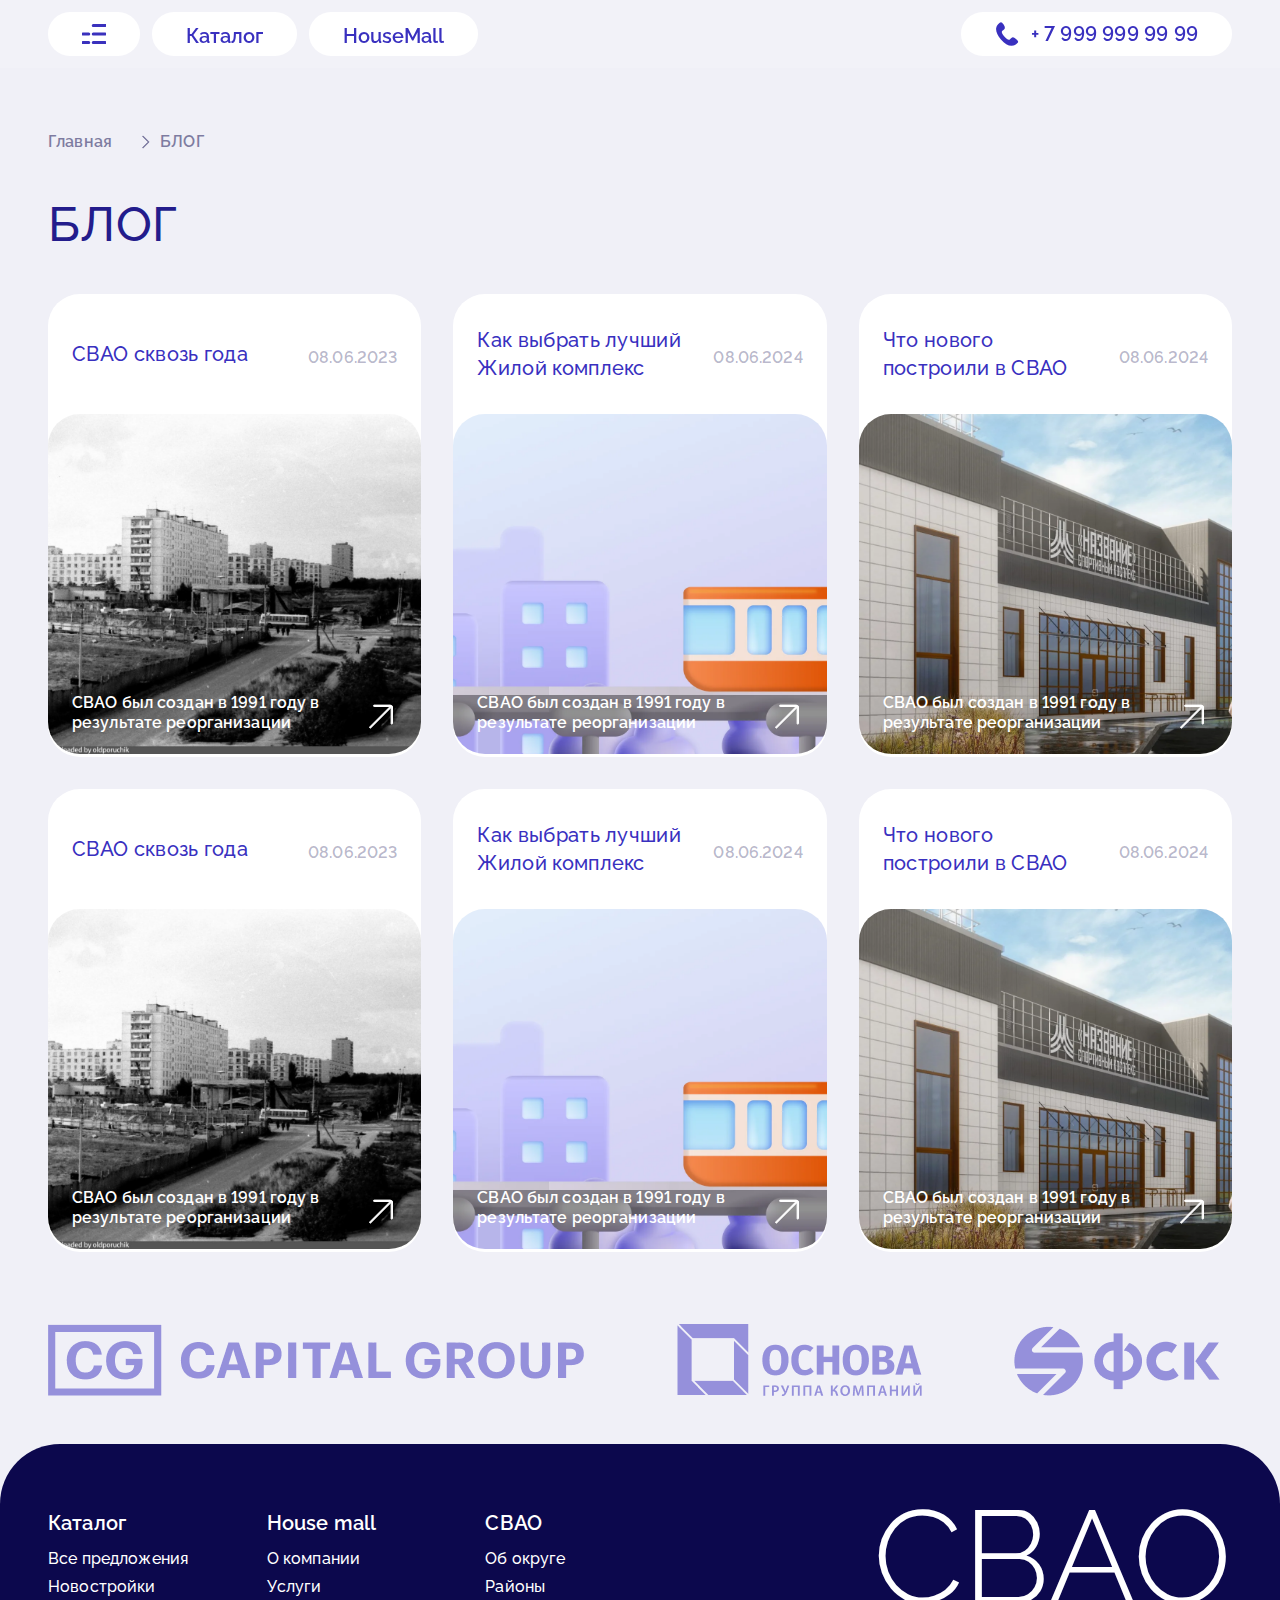
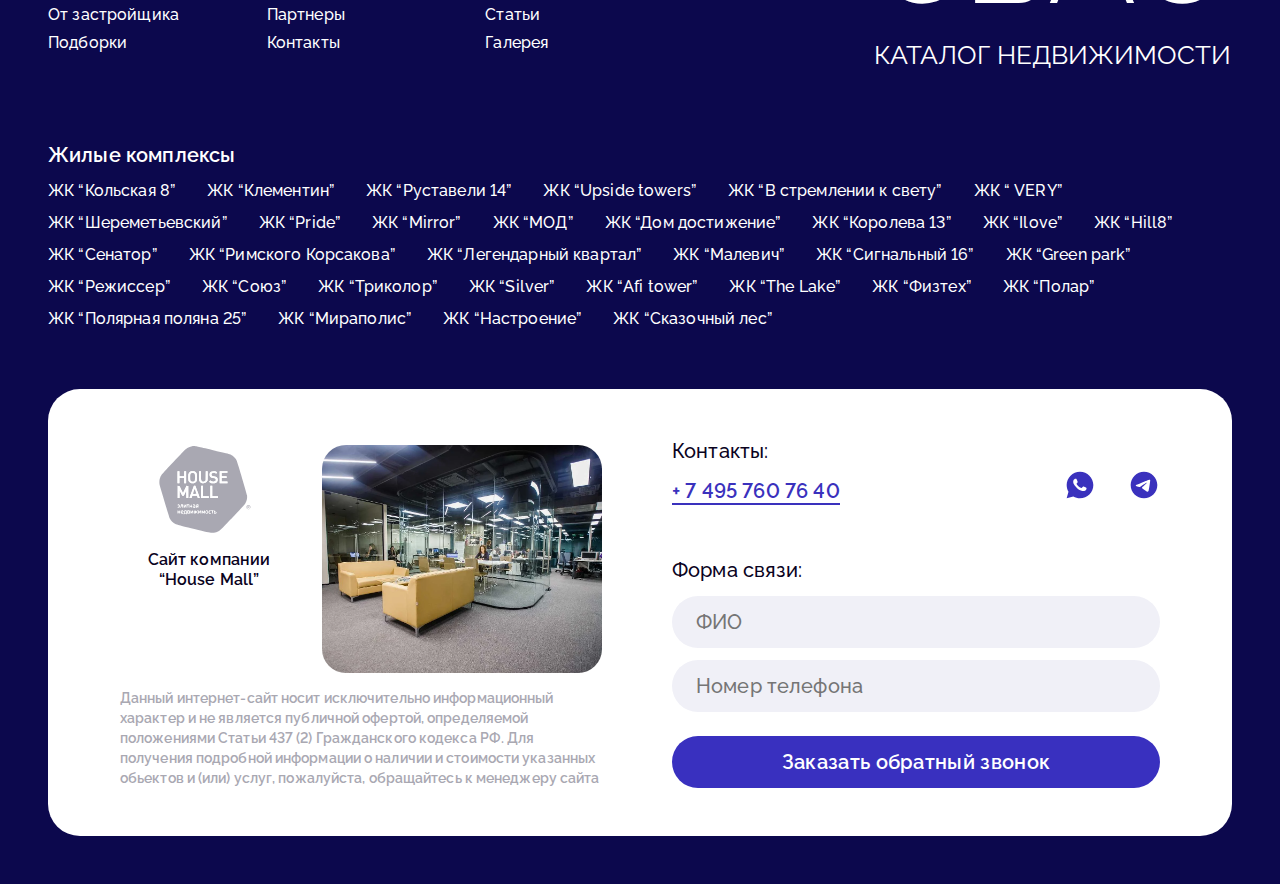
==== commit 97049321: "please" ====
--- a/blog.html
+++ b/blog.html
@@ -485,6 +485,480 @@
       </div>
     </footer>
 
+    <div class="back_modal"></div>
+
+    <div class="back_menu"></div>
+
+    <div class="modal_filter">
+      <div class="modal_filter_top">
+        <h3>ФИЛЬТРЫ</h3>
+        <div class="modal_filter_top_btn">
+          <svg xmlns="http://www.w3.org/2000/svg" width="24" height="24" viewBox="0 0 24 24" fill="none">
+            <path d="M20 20L4 4M20 4L4 20" stroke="#3A31BD" stroke-width="2" stroke-linecap="round"/>
+          </svg>
+        </div>
+      </div>
+      <div class="choice_block_sidebar_value">
+        <p>Цена</p>
+        <div class="choice_block_sidebar_value_wrap">
+          <div class="choice_block_sidebar_value_wrap_item">
+            <span>$</span>
+          </div>
+          <div class="choice_block_sidebar_value_wrap_item active">
+            <span>₽</span>
+          </div>
+        </div>
+      </div>
+      <div id="slider_mob" class="choice_block_sidebar_polzunok"></div>
+      <div class="choice_block_sidebar_price">
+        <div class="choice_block_sidebar_price_top">
+          <span class="choice_block_sidebar_price_top_txt">От</span>
+          <div class="choice_block_sidebar_price_top_block">
+            <input id="fromMob" readonly inputmode="numeric" oninput="this.value = this.value.replace(/\D+/g, '')"  />
+            <span>₽</span>
+          </div>
+        </div>
+        <div class="choice_block_sidebar_price_bot">
+          <span class="choice_block_sidebar_price_bot_txt">До</span>
+          <div class="choice_block_sidebar_price_bot_block">
+            <input id="toMob" readonly inputmode="numeric" oninput="this.value = this.value.replace(/\D+/g, '')"  />
+            <span>₽</span>
+          </div>
+        </div>
+      </div>
+      <div class="choice_block_sidebar_accordion">
+        <div class="choice_block_sidebar_accordion_item">
+          <div class="choice_block_sidebar_accordion_item_top">
+            <span>Кол-во спален</span>
+            <svg xmlns="http://www.w3.org/2000/svg" width="24" height="24" viewBox="0 0 24 24" fill="none">
+              <path d="M3.77835 8.0343C3.72373 8.05694 3.6741 8.09013 3.63232 8.13197C3.59048 8.17376 3.55729 8.22338 3.53465 8.27801C3.512 8.33263 3.50035 8.39119 3.50035 8.45032C3.50035 8.50945 3.512 8.568 3.53465 8.62263C3.55729 8.67725 3.59048 8.72688 3.63232 8.76867L11.7317 16.868C11.7735 16.9099 11.8231 16.9431 11.8777 16.9657C11.9323 16.9883 11.9909 17 12.05 17C12.1092 17 12.1677 16.9883 12.2223 16.9657C12.277 16.9431 12.3266 16.9099 12.3684 16.868L20.4677 8.76867C20.5096 8.72686 20.5427 8.67723 20.5653 8.62261C20.588 8.56799 20.5996 8.50944 20.5996 8.45032C20.5996 8.3912 20.588 8.33265 20.5653 8.27803C20.5427 8.22341 20.5096 8.17377 20.4677 8.13197C20.4259 8.09016 20.3763 8.057 20.3217 8.03437C20.2671 8.01175 20.2085 8.0001 20.1494 8.0001C20.0903 8.0001 20.0317 8.01175 19.9771 8.03437C19.9225 8.057 19.8729 8.09016 19.831 8.13197L12.5 15.463C12.1448 15.7696 11.9552 15.7333 11.6001 15.463L4.26902 8.13197C4.22723 8.09013 4.1776 8.05694 4.12298 8.0343C4.06835 8.01165 4.0098 8 3.95067 8C3.89153 8 3.83298 8.01165 3.77835 8.0343Z" fill="#3A31BD" stroke="#3A31BD" stroke-width="1.2"/>
+            </svg>
+          </div>
+          <div class="choice_block_sidebar_accordion_item_body">
+            <div class="choice_block_sidebar_accordion_item_body_search">
+              <input type="text" class="search" placeholder="Введите количество">
+              <div class="choice_block_sidebar_accordion_item_body_search_remove">
+                <svg xmlns="http://www.w3.org/2000/svg" width="20" height="20" viewBox="0 0 20 20" fill="none">
+                  <path d="M16.6673 16.6668L3.33398 3.3335M16.6673 3.3335L3.33398 16.6668" stroke="#0C084D" stroke-opacity="0.3" stroke-width="1.5" stroke-linecap="round"/>
+                </svg>
+              </div>
+            </div>
+            <div class="choice_block_sidebar_accordion_item_body_list">
+              <label data-target="1" for="">
+                1
+                <input type="checkbox">
+                <span class="checkmark"></span>
+              </label>
+              <label data-target="2" for="">
+                2
+                <input type="checkbox">
+                <span class="checkmark"></span>
+              </label>
+              <label data-target="3" for="">
+                3
+                <input type="checkbox">
+                <span class="checkmark"></span>
+              </label>
+            </div>
+          </div>
+        </div>
+        <div class="choice_block_sidebar_accordion_item">
+          <div class="choice_block_sidebar_accordion_item_top">
+            <span>Отделка</span>
+            <svg xmlns="http://www.w3.org/2000/svg" width="24" height="24" viewBox="0 0 24 24" fill="none">
+              <path d="M3.77835 8.0343C3.72373 8.05694 3.6741 8.09013 3.63232 8.13197C3.59048 8.17376 3.55729 8.22338 3.53465 8.27801C3.512 8.33263 3.50035 8.39119 3.50035 8.45032C3.50035 8.50945 3.512 8.568 3.53465 8.62263C3.55729 8.67725 3.59048 8.72688 3.63232 8.76867L11.7317 16.868C11.7735 16.9099 11.8231 16.9431 11.8777 16.9657C11.9323 16.9883 11.9909 17 12.05 17C12.1092 17 12.1677 16.9883 12.2223 16.9657C12.277 16.9431 12.3266 16.9099 12.3684 16.868L20.4677 8.76867C20.5096 8.72686 20.5427 8.67723 20.5653 8.62261C20.588 8.56799 20.5996 8.50944 20.5996 8.45032C20.5996 8.3912 20.588 8.33265 20.5653 8.27803C20.5427 8.22341 20.5096 8.17377 20.4677 8.13197C20.4259 8.09016 20.3763 8.057 20.3217 8.03437C20.2671 8.01175 20.2085 8.0001 20.1494 8.0001C20.0903 8.0001 20.0317 8.01175 19.9771 8.03437C19.9225 8.057 19.8729 8.09016 19.831 8.13197L12.5 15.463C12.1448 15.7696 11.9552 15.7333 11.6001 15.463L4.26902 8.13197C4.22723 8.09013 4.1776 8.05694 4.12298 8.0343C4.06835 8.01165 4.0098 8 3.95067 8C3.89153 8 3.83298 8.01165 3.77835 8.0343Z" fill="#3A31BD" stroke="#3A31BD" stroke-width="1.2"/>
+            </svg>
+          </div>
+          <div class="choice_block_sidebar_accordion_item_body">
+            <div class="choice_block_sidebar_accordion_item_body_search">
+              <input type="text" class="search" placeholder="Введите отделку">
+              <div class="choice_block_sidebar_accordion_item_body_search_remove">
+                <svg xmlns="http://www.w3.org/2000/svg" width="20" height="20" viewBox="0 0 20 20" fill="none">
+                  <path d="M16.6673 16.6668L3.33398 3.3335M16.6673 3.3335L3.33398 16.6668" stroke="#0C084D" stroke-opacity="0.3" stroke-width="1.5" stroke-linecap="round"/>
+                </svg>
+              </div>
+            </div>
+            <div class="choice_block_sidebar_accordion_item_body_list">
+              <label data-target="Отделка 1" for="">
+                Отделка 1
+                <input type="checkbox">
+                <span class="checkmark"></span>
+              </label>
+              <label data-target="Отделка 2" for="">
+                Отделка 2
+                <input type="checkbox">
+                <span class="checkmark"></span>
+              </label>
+              <label data-target="Отделка 3" for="">
+                Отделка 3
+                <input type="checkbox">
+                <span class="checkmark"></span>
+              </label>
+            </div>
+          </div>
+        </div>
+        <div class="choice_block_sidebar_accordion_item">
+          <div class="choice_block_sidebar_accordion_item_top">
+            <span>Местоположение</span>
+            <svg xmlns="http://www.w3.org/2000/svg" width="24" height="24" viewBox="0 0 24 24" fill="none">
+              <path d="M3.77835 8.0343C3.72373 8.05694 3.6741 8.09013 3.63232 8.13197C3.59048 8.17376 3.55729 8.22338 3.53465 8.27801C3.512 8.33263 3.50035 8.39119 3.50035 8.45032C3.50035 8.50945 3.512 8.568 3.53465 8.62263C3.55729 8.67725 3.59048 8.72688 3.63232 8.76867L11.7317 16.868C11.7735 16.9099 11.8231 16.9431 11.8777 16.9657C11.9323 16.9883 11.9909 17 12.05 17C12.1092 17 12.1677 16.9883 12.2223 16.9657C12.277 16.9431 12.3266 16.9099 12.3684 16.868L20.4677 8.76867C20.5096 8.72686 20.5427 8.67723 20.5653 8.62261C20.588 8.56799 20.5996 8.50944 20.5996 8.45032C20.5996 8.3912 20.588 8.33265 20.5653 8.27803C20.5427 8.22341 20.5096 8.17377 20.4677 8.13197C20.4259 8.09016 20.3763 8.057 20.3217 8.03437C20.2671 8.01175 20.2085 8.0001 20.1494 8.0001C20.0903 8.0001 20.0317 8.01175 19.9771 8.03437C19.9225 8.057 19.8729 8.09016 19.831 8.13197L12.5 15.463C12.1448 15.7696 11.9552 15.7333 11.6001 15.463L4.26902 8.13197C4.22723 8.09013 4.1776 8.05694 4.12298 8.0343C4.06835 8.01165 4.0098 8 3.95067 8C3.89153 8 3.83298 8.01165 3.77835 8.0343Z" fill="#3A31BD" stroke="#3A31BD" stroke-width="1.2"/>
+            </svg>
+          </div>
+          <div class="choice_block_sidebar_accordion_item_body">
+            <div class="choice_block_sidebar_accordion_item_body_search">
+              <input type="text" class="search" placeholder="Введите местоположение">
+              <div class="choice_block_sidebar_accordion_item_body_search_remove">
+                <svg xmlns="http://www.w3.org/2000/svg" width="20" height="20" viewBox="0 0 20 20" fill="none">
+                  <path d="M16.6673 16.6668L3.33398 3.3335M16.6673 3.3335L3.33398 16.6668" stroke="#0C084D" stroke-opacity="0.3" stroke-width="1.5" stroke-linecap="round"/>
+                </svg>
+              </div>
+            </div>
+            <div class="choice_block_sidebar_accordion_item_body_list">
+              <label data-target="Москва" for="">
+                Москва
+                <input type="checkbox">
+                <span class="checkmark"></span>
+              </label>
+              <label data-target="Казань" for="">
+                Казань
+                <input type="checkbox">
+                <span class="checkmark"></span>
+              </label>
+              <label data-target="Донецк" for="">
+                Донецк
+                <input type="checkbox">
+                <span class="checkmark"></span>
+              </label>
+              <label data-target="Луганск" for="">
+                Луганск
+                <input type="checkbox">
+                <span class="checkmark"></span>
+              </label>
+              <label data-target="Волгоград" for="">
+                Волгоград
+                <input type="checkbox">
+                <span class="checkmark"></span>
+              </label>
+              <label data-target="Мурманск" for="">
+                Мурманск
+                <input type="checkbox">
+                <span class="checkmark"></span>
+              </label>
+              <label data-target="Краснодар" for="">
+                Краснодар
+                <input type="checkbox">
+                <span class="checkmark"></span>
+              </label>
+            </div>
+          </div>
+        </div>
+        <div class="choice_block_sidebar_accordion_item">
+          <div class="choice_block_sidebar_accordion_item_top">
+            <span>Корпус</span>
+            <svg xmlns="http://www.w3.org/2000/svg" width="24" height="24" viewBox="0 0 24 24" fill="none">
+              <path d="M3.77835 8.0343C3.72373 8.05694 3.6741 8.09013 3.63232 8.13197C3.59048 8.17376 3.55729 8.22338 3.53465 8.27801C3.512 8.33263 3.50035 8.39119 3.50035 8.45032C3.50035 8.50945 3.512 8.568 3.53465 8.62263C3.55729 8.67725 3.59048 8.72688 3.63232 8.76867L11.7317 16.868C11.7735 16.9099 11.8231 16.9431 11.8777 16.9657C11.9323 16.9883 11.9909 17 12.05 17C12.1092 17 12.1677 16.9883 12.2223 16.9657C12.277 16.9431 12.3266 16.9099 12.3684 16.868L20.4677 8.76867C20.5096 8.72686 20.5427 8.67723 20.5653 8.62261C20.588 8.56799 20.5996 8.50944 20.5996 8.45032C20.5996 8.3912 20.588 8.33265 20.5653 8.27803C20.5427 8.22341 20.5096 8.17377 20.4677 8.13197C20.4259 8.09016 20.3763 8.057 20.3217 8.03437C20.2671 8.01175 20.2085 8.0001 20.1494 8.0001C20.0903 8.0001 20.0317 8.01175 19.9771 8.03437C19.9225 8.057 19.8729 8.09016 19.831 8.13197L12.5 15.463C12.1448 15.7696 11.9552 15.7333 11.6001 15.463L4.26902 8.13197C4.22723 8.09013 4.1776 8.05694 4.12298 8.0343C4.06835 8.01165 4.0098 8 3.95067 8C3.89153 8 3.83298 8.01165 3.77835 8.0343Z" fill="#3A31BD" stroke="#3A31BD" stroke-width="1.2"/>
+            </svg>
+          </div>
+          <div class="choice_block_sidebar_accordion_item_body">
+            <div class="choice_block_sidebar_accordion_item_body_search">
+              <input type="text" class="search" placeholder="Введите корпус">
+              <div class="choice_block_sidebar_accordion_item_body_search_remove">
+                <svg xmlns="http://www.w3.org/2000/svg" width="20" height="20" viewBox="0 0 20 20" fill="none">
+                  <path d="M16.6673 16.6668L3.33398 3.3335M16.6673 3.3335L3.33398 16.6668" stroke="#0C084D" stroke-opacity="0.3" stroke-width="1.5" stroke-linecap="round"/>
+                </svg>
+              </div>
+            </div>
+            <div class="choice_block_sidebar_accordion_item_body_list">
+              <label data-target="Корпус 1" for="">
+                Корпус 1
+                <input type="checkbox">
+                <span class="checkmark"></span>
+              </label>
+              <label data-target="Корпус 2" for="">
+                Корпус 2
+                <input type="checkbox">
+                <span class="checkmark"></span>
+              </label>
+              <label data-target="Корпус 3" for="">
+                Корпус 3
+                <input type="checkbox">
+                <span class="checkmark"></span>
+              </label>
+              <label data-target="Корпус 4" for="">
+                Корпус 4
+                <input type="checkbox">
+                <span class="checkmark"></span>
+              </label>
+              <label data-target="Корпус 5" for="">
+                Корпус 5
+                <input type="checkbox">
+                <span class="checkmark"></span>
+              </label>
+            </div>
+          </div>
+        </div>
+        <div class="choice_block_sidebar_accordion_item">
+          <div class="choice_block_sidebar_accordion_item_top">
+            <span>Этаж</span>
+            <svg xmlns="http://www.w3.org/2000/svg" width="24" height="24" viewBox="0 0 24 24" fill="none">
+              <path d="M3.77835 8.0343C3.72373 8.05694 3.6741 8.09013 3.63232 8.13197C3.59048 8.17376 3.55729 8.22338 3.53465 8.27801C3.512 8.33263 3.50035 8.39119 3.50035 8.45032C3.50035 8.50945 3.512 8.568 3.53465 8.62263C3.55729 8.67725 3.59048 8.72688 3.63232 8.76867L11.7317 16.868C11.7735 16.9099 11.8231 16.9431 11.8777 16.9657C11.9323 16.9883 11.9909 17 12.05 17C12.1092 17 12.1677 16.9883 12.2223 16.9657C12.277 16.9431 12.3266 16.9099 12.3684 16.868L20.4677 8.76867C20.5096 8.72686 20.5427 8.67723 20.5653 8.62261C20.588 8.56799 20.5996 8.50944 20.5996 8.45032C20.5996 8.3912 20.588 8.33265 20.5653 8.27803C20.5427 8.22341 20.5096 8.17377 20.4677 8.13197C20.4259 8.09016 20.3763 8.057 20.3217 8.03437C20.2671 8.01175 20.2085 8.0001 20.1494 8.0001C20.0903 8.0001 20.0317 8.01175 19.9771 8.03437C19.9225 8.057 19.8729 8.09016 19.831 8.13197L12.5 15.463C12.1448 15.7696 11.9552 15.7333 11.6001 15.463L4.26902 8.13197C4.22723 8.09013 4.1776 8.05694 4.12298 8.0343C4.06835 8.01165 4.0098 8 3.95067 8C3.89153 8 3.83298 8.01165 3.77835 8.0343Z" fill="#3A31BD" stroke="#3A31BD" stroke-width="1.2"/>
+            </svg>
+          </div>
+          <div class="choice_block_sidebar_accordion_item_body">
+            <div class="choice_block_sidebar_accordion_item_body_search">
+              <input type="text" class="search" placeholder="Введите этаж">
+              <div class="choice_block_sidebar_accordion_item_body_search_remove">
+                <svg xmlns="http://www.w3.org/2000/svg" width="20" height="20" viewBox="0 0 20 20" fill="none">
+                  <path d="M16.6673 16.6668L3.33398 3.3335M16.6673 3.3335L3.33398 16.6668" stroke="#0C084D" stroke-opacity="0.3" stroke-width="1.5" stroke-linecap="round"/>
+                </svg>
+              </div>
+            </div>
+            <div class="choice_block_sidebar_accordion_item_body_list">
+              <label data-target="1" for="">
+                1
+                <input type="checkbox">
+                <span class="checkmark"></span>
+              </label>
+              <label data-target="2" for="">
+                2
+                <input type="checkbox">
+                <span class="checkmark"></span>
+              </label>
+              <label data-target="3" for="">
+                3
+                <input type="checkbox">
+                <span class="checkmark"></span>
+              </label>
+              <label data-target="4" for="">
+                4
+                <input type="checkbox">
+                <span class="checkmark"></span>
+              </label>
+              <label data-target="5" for="">
+                5
+                <input type="checkbox">
+                <span class="checkmark"></span>
+              </label>
+              <label data-target="6" for="">
+                6
+                <input type="checkbox">
+                <span class="checkmark"></span>
+              </label>
+              <label data-target="7" for="">
+                7
+                <input type="checkbox">
+                <span class="checkmark"></span>
+              </label>
+              <label data-target="8" for="">
+                8
+                <input type="checkbox">
+                <span class="checkmark"></span>
+              </label>
+              <label data-target="9" for="">
+                9
+                <input type="checkbox">
+                <span class="checkmark"></span>
+              </label>
+              <label data-target="10" for="">
+                10
+                <input type="checkbox">
+                <span class="checkmark"></span>
+              </label>
+            </div>
+          </div>
+        </div>
+        <div class="choice_block_sidebar_accordion_item">
+          <div class="choice_block_sidebar_accordion_item_top">
+            <span>Площадь</span>
+            <svg xmlns="http://www.w3.org/2000/svg" width="24" height="24" viewBox="0 0 24 24" fill="none">
+              <path d="M3.77835 8.0343C3.72373 8.05694 3.6741 8.09013 3.63232 8.13197C3.59048 8.17376 3.55729 8.22338 3.53465 8.27801C3.512 8.33263 3.50035 8.39119 3.50035 8.45032C3.50035 8.50945 3.512 8.568 3.53465 8.62263C3.55729 8.67725 3.59048 8.72688 3.63232 8.76867L11.7317 16.868C11.7735 16.9099 11.8231 16.9431 11.8777 16.9657C11.9323 16.9883 11.9909 17 12.05 17C12.1092 17 12.1677 16.9883 12.2223 16.9657C12.277 16.9431 12.3266 16.9099 12.3684 16.868L20.4677 8.76867C20.5096 8.72686 20.5427 8.67723 20.5653 8.62261C20.588 8.56799 20.5996 8.50944 20.5996 8.45032C20.5996 8.3912 20.588 8.33265 20.5653 8.27803C20.5427 8.22341 20.5096 8.17377 20.4677 8.13197C20.4259 8.09016 20.3763 8.057 20.3217 8.03437C20.2671 8.01175 20.2085 8.0001 20.1494 8.0001C20.0903 8.0001 20.0317 8.01175 19.9771 8.03437C19.9225 8.057 19.8729 8.09016 19.831 8.13197L12.5 15.463C12.1448 15.7696 11.9552 15.7333 11.6001 15.463L4.26902 8.13197C4.22723 8.09013 4.1776 8.05694 4.12298 8.0343C4.06835 8.01165 4.0098 8 3.95067 8C3.89153 8 3.83298 8.01165 3.77835 8.0343Z" fill="#3A31BD" stroke="#3A31BD" stroke-width="1.2"/>
+            </svg>
+          </div>
+          <div class="choice_block_sidebar_accordion_item_body">
+            <div class="choice_block_sidebar_accordion_item_body_search">
+              <input type="text" class="search" placeholder="Введите площадь">
+              <div class="choice_block_sidebar_accordion_item_body_search_remove">
+                <svg xmlns="http://www.w3.org/2000/svg" width="20" height="20" viewBox="0 0 20 20" fill="none">
+                  <path d="M16.6673 16.6668L3.33398 3.3335M16.6673 3.3335L3.33398 16.6668" stroke="#0C084D" stroke-opacity="0.3" stroke-width="1.5" stroke-linecap="round"/>
+                </svg>
+              </div>
+            </div>
+            <div class="choice_block_sidebar_accordion_item_body_list">
+              <label data-target="65 м2" for="">
+                65 м2
+                <input type="checkbox">
+                <span class="checkmark"></span>
+              </label>
+              <label data-target="70 м2" for="">
+                70 м2
+                <input type="checkbox">
+                <span class="checkmark"></span>
+              </label>
+              <label data-target="80 м2" for="">
+                80 м2
+                <input type="checkbox">
+                <span class="checkmark"></span>
+              </label>
+              <label data-target="90 м2" for="">
+                90 м2
+                <input type="checkbox">
+                <span class="checkmark"></span>
+              </label>
+              <label data-target="100 м2" for="">
+                100 м2
+                <input type="checkbox">
+                <span class="checkmark"></span>
+              </label>
+              <label data-target="110 м2" for="">
+                110 м2
+                <input type="checkbox">
+                <span class="checkmark"></span>
+              </label>
+              <label data-target="120 м2" for="">
+                120 м2
+                <input type="checkbox">
+                <span class="checkmark"></span>
+              </label>
+              <label data-target="130 м2" for="">
+                130 м2
+                <input type="checkbox">
+                <span class="checkmark"></span>
+              </label>
+              <label data-target="140 м2" for="">
+                140 м2
+                <input type="checkbox">
+                <span class="checkmark"></span>
+              </label>
+              <label data-target="150 м2" for="">
+                150 м2
+                <input type="checkbox">
+                <span class="checkmark"></span>
+              </label>
+            </div>
+          </div>
+        </div>
+      </div>
+      <div class="choice_block_sidebar_btns">
+        <div class="choice_block_sidebar_apply">
+          <span>Применить</span>
+        </div>
+        <div class="choice_block_sidebar_cancel">
+          <span>Сбросить</span>
+        </div>    
+      </div>
+      
+    </div>
+
+    <div class="dropdown">
+      <div class="container">
+        <ul class="dropdown_list">
+          <li>
+            <a href="">ЖК “Кольская 8”</a>
+          </li>
+          <li>
+            <a href="">ЖК “Клементин”</a>
+          </li>
+          <li>
+            <a href="">ЖК “Руставели 14”</a>
+          </li>
+          <li>
+            <a href="">ЖК “Upside towers”</a>
+          </li>
+          <li>
+            <a href="">ЖК “В стремлении к свету”</a>
+          </li>
+        </ul>
+        <div class="dropdown_block">
+          <div class="dropdown_block_left">
+            <div class="dropdown_block_left_item">
+              <h4>Каталог</h4>
+              <ul>
+                <li>
+                  <a href="#">Все предложения</a>
+                </li>
+                <li>
+                  <a href="#">Новостройки</a>
+                </li>
+                <li>
+                  <a href="#">От застройщика</a>
+                </li>
+                <li>
+                  <a href="#">Подборки</a>
+                </li>
+              </ul>
+            </div>
+            <div class="dropdown_block_left_item">
+              <h4>House mall</h4>
+              <ul>
+                <li>
+                  <a href="#">О компании</a>
+                </li>
+                <li>
+                  <a href="#">Услуги</a>
+                </li>
+                <li>
+                  <a href="#">Партнеры</a>
+                </li>
+                <li>
+                  <a href="#">Контакты</a>
+                </li>
+              </ul>
+            </div>
+            <div class="dropdown_block_left_item">
+              <h4>СВАО</h4>
+              <ul>
+                <li>
+                  <a href="#">Об округе</a>
+                </li>
+                <li>
+                  <a href="#">Районы</a>
+                </li>
+                <li>
+                  <a href="#">Статьи</a>
+                </li>
+                <li>
+                  <a href="#">Галлерея</a>
+                </li>
+              </ul>
+            </div>
+          </div>
+          <div class="dropdown_block_right">
+            <div class="dropdown_block_right_left">
+              <div class="dropdown_block_right_left_title">
+                <span>Оформи ипотеку</span>
+                <div class="feature">
+                  <p>БЕЗ</p>
+                </div>
+                <span class="ml">первоначального</span>
+                <span>взноса</span>
+              </div>
+              <a href="#">
+                <span>Узнать больше</span>
+                <svg xmlns="http://www.w3.org/2000/svg" width="20" height="20" viewBox="0 0 20 20" fill="none">
+                  <path d="M11.4102 16.778C11.3765 16.7443 11.3498 16.7043 11.3316 16.6604C11.3133 16.6164 11.304 16.5692 11.304 16.5216C11.304 16.474 11.3133 16.4269 11.3316 16.3829C11.3498 16.3389 11.3765 16.2989 11.4102 16.2653L17.3132 10.3623L2.24643 10.3623C2.15034 10.3623 2.05818 10.3241 1.99023 10.2562C1.92229 10.1882 1.88411 10.0961 1.88411 9.99999C1.88411 9.9039 1.92229 9.81174 1.99023 9.74379C2.05818 9.67585 2.15034 9.63768 2.24643 9.63768L17.3132 9.63768L11.4102 3.7347C11.3766 3.70103 11.3499 3.66107 11.3316 3.61709C11.3134 3.5731 11.304 3.52596 11.304 3.47836C11.304 3.43075 11.3134 3.38361 11.3316 3.33963C11.3499 3.29565 11.3766 3.25569 11.4102 3.22202C11.4439 3.18836 11.4838 3.16166 11.5278 3.14344C11.5718 3.12522 11.6189 3.11584 11.6666 3.11584C11.7142 3.11584 11.7613 3.12522 11.8053 3.14344C11.8493 3.16166 11.8892 3.18836 11.9229 3.22202L18.4445 9.74365C18.4782 9.7773 18.5049 9.81726 18.5232 9.86124C18.5414 9.90523 18.5508 9.95237 18.5508 9.99999C18.5508 10.0476 18.5414 10.0947 18.5232 10.1387C18.5049 10.1827 18.4782 10.2227 18.4445 10.2563L11.9229 16.778C11.8892 16.8116 11.8493 16.8384 11.8053 16.8566C11.7613 16.8748 11.7142 16.8842 11.6666 16.8842C11.6189 16.8842 11.5718 16.8748 11.5278 16.8566C11.4838 16.8384 11.4439 16.8116 11.4102 16.778Z" fill="white" stroke="white"></path>
+                </svg>
+              </a>
+            </div>
+            <div class="dropdown_block_right_right">
+              <div class="dropdown_block_right_right_img">
+                <img src="img/flat/art.png" alt="">
+              </div>
+              <a href="#">
+                <span>Узнать больше</span>
+                <svg xmlns="http://www.w3.org/2000/svg" width="20" height="20" viewBox="0 0 20 20" fill="none">
+                  <path d="M11.4102 16.778C11.3765 16.7443 11.3498 16.7043 11.3316 16.6604C11.3133 16.6164 11.304 16.5692 11.304 16.5216C11.304 16.474 11.3133 16.4269 11.3316 16.3829C11.3498 16.3389 11.3765 16.2989 11.4102 16.2653L17.3132 10.3623L2.24643 10.3623C2.15034 10.3623 2.05818 10.3241 1.99023 10.2562C1.92229 10.1882 1.88411 10.0961 1.88411 9.99999C1.88411 9.9039 1.92229 9.81174 1.99023 9.74379C2.05818 9.67585 2.15034 9.63768 2.24643 9.63768L17.3132 9.63768L11.4102 3.7347C11.3766 3.70103 11.3499 3.66107 11.3316 3.61709C11.3134 3.5731 11.304 3.52596 11.304 3.47836C11.304 3.43075 11.3134 3.38361 11.3316 3.33963C11.3499 3.29565 11.3766 3.25569 11.4102 3.22202C11.4439 3.18836 11.4838 3.16166 11.5278 3.14344C11.5718 3.12522 11.6189 3.11584 11.6666 3.11584C11.7142 3.11584 11.7613 3.12522 11.8053 3.14344C11.8493 3.16166 11.8892 3.18836 11.9229 3.22202L18.4445 9.74365C18.4782 9.7773 18.5049 9.81726 18.5232 9.86124C18.5414 9.90523 18.5508 9.95237 18.5508 9.99999C18.5508 10.0476 18.5414 10.0947 18.5232 10.1387C18.5049 10.1827 18.4782 10.2227 18.4445 10.2563L11.9229 16.778C11.8892 16.8116 11.8493 16.8384 11.8053 16.8566C11.7613 16.8748 11.7142 16.8842 11.6666 16.8842C11.6189 16.8842 11.5718 16.8748 11.5278 16.8566C11.4838 16.8384 11.4439 16.8116 11.4102 16.778Z" fill="white" stroke="white"></path>
+                </svg>
+              </a>
+            </div>
+          </div>
+        </div>
+        <div class="dropdown_links">
+          <a href="#">Telegram</a>
+          <a href="#">WatsApp</a>
+        </div>
+      </div>
+    </div>
+
     <script src="js/jquery-3.6.0.min.js"></script>
     <script src="js/slick.js"></script>
     <script src="js/jquery.nice-select.js"></script>
--- a/css/style.css
+++ b/css/style.css
@@ -180,7 +180,7 @@
   -webkit-box-align: center;
       -ms-flex-align: center;
           align-items: center;
-  z-index: 3;
+  z-index: 9;
   background: rgba(255, 255, 255, 0.15);
   -webkit-backdrop-filter: blur(5px);
           backdrop-filter: blur(5px);
@@ -236,6 +236,7 @@
   cursor: pointer;
   -webkit-transition: all 0.3s linear;
   transition: all 0.3s linear;
+  border: 2px solid transparent;
 }
 .header_block_left_filter svg path {
   -webkit-transition: all 0.3s linear;
@@ -254,6 +255,7 @@
 }
 .header_block_left_house {
   display: none;
+  border: 2px solid transparent;
 }
 .header_block_left_catalog {
   -webkit-box-sizing: border-box;
@@ -271,6 +273,7 @@
   font-size: 20px;
   font-weight: 600;
   margin-left: 8px;
+  border: 2px solid transparent;
 }
 .header_block_left_catalog:hover {
   background: #3930BF;
@@ -298,6 +301,7 @@
           backdrop-filter: blur(8px);
   -webkit-transition: all 0.3s linear;
   transition: all 0.3s linear;
+  border: 2px solid transparent;
 }
 .header_block_right a span {
   display: none;
@@ -384,6 +388,27 @@
   }
 }
 
+.header.drop .header_block_left_filter {
+  background: #3930BF;
+  -webkit-transition: all 0.3s linear;
+  transition: all 0.3s linear;
+}
+.header.drop .header_block_left_filter svg path {
+  fill: #fff;
+  stroke: #fff;
+  -webkit-transition: all 0.3s linear;
+  transition: all 0.3s linear;
+}
+.header.drop .header_block_left_catalog {
+  border: 2px solid #3930BF;
+}
+.header.drop .header_block_left_house {
+  border: 2px solid #3930BF;
+}
+.header.drop .header_block_right a {
+  border: 2px solid #3930BF;
+}
+
 .main {
   position: relative;
 }
@@ -628,6 +653,694 @@
 @media (min-width: 768px) {
   #map {
     height: 600px;
+  }
+}
+
+.home_cat {
+  -webkit-box-sizing: border-box;
+          box-sizing: border-box;
+  position: relative;
+}
+.home_cat_block {
+  display: -webkit-box;
+  display: -ms-flexbox;
+  display: flex;
+  -webkit-box-orient: vertical;
+  -webkit-box-direction: normal;
+      -ms-flex-direction: column;
+          flex-direction: column;
+}
+.home_cat_block #map {
+  -webkit-box-ordinal-group: 2;
+      -ms-flex-order: 1;
+          order: 1;
+}
+.home_cat_block_wrap {
+  -webkit-box-ordinal-group: 3;
+      -ms-flex-order: 2;
+          order: 2;
+  -webkit-box-sizing: border-box;
+          box-sizing: border-box;
+  padding: 16px 16px;
+  background-color: #fff;
+  position: relative;
+}
+.home_cat_block_wrap_search {
+  width: 100%;
+  position: relative;
+}
+.home_cat_block_wrap_search input {
+  width: 100%;
+  -webkit-box-sizing: border-box;
+          box-sizing: border-box;
+  height: 44px;
+  border-radius: 80px;
+  background: #F0F0F7;
+  font-family: "Raleway", sans-serif;
+  color: #0C084D;
+  font-variant-numeric: lining-nums proportional-nums;
+  font-size: 14px;
+  font-style: normal;
+  font-weight: 500;
+  line-height: 44px; /* 128.571% */
+  letter-spacing: 0.14px;
+  padding: 0px 110px 0px 20px;
+}
+.home_cat_block_wrap_search_btn {
+  width: 56px;
+  height: 44px;
+  display: -webkit-box;
+  display: -ms-flexbox;
+  display: flex;
+  -webkit-box-align: center;
+      -ms-flex-align: center;
+          align-items: center;
+  -webkit-box-pack: center;
+      -ms-flex-pack: center;
+          justify-content: center;
+  -webkit-box-sizing: border-box;
+          box-sizing: border-box;
+  border-radius: 90px;
+  background: #231C8C;
+  position: absolute;
+  right: 0px;
+  top: 0px;
+}
+.home_cat_block_wrap_search_remove {
+  position: absolute;
+  top: 9px;
+  right: 72px;
+  cursor: pointer;
+  display: none;
+}
+.home_cat_block_wrap_search_remove.active {
+  display: -webkit-box;
+  display: -ms-flexbox;
+  display: flex;
+}
+.home_cat_block_wrap_sort {
+  display: -webkit-box;
+  display: -ms-flexbox;
+  display: flex;
+  -webkit-box-align: center;
+      -ms-flex-align: center;
+          align-items: center;
+  -webkit-box-pack: justify;
+      -ms-flex-pack: justify;
+          justify-content: space-between;
+  position: relative;
+  margin-top: 24px;
+}
+.home_cat_block_wrap_sort_filter {
+  cursor: pointer;
+  width: 48px;
+  height: 48px;
+  -webkit-box-sizing: border-box;
+          box-sizing: border-box;
+  border-radius: 16px;
+  background: #FFF;
+  display: -webkit-box;
+  display: -ms-flexbox;
+  display: flex;
+  -webkit-box-align: center;
+      -ms-flex-align: center;
+          align-items: center;
+  -webkit-box-pack: center;
+      -ms-flex-pack: center;
+          justify-content: center;
+  -webkit-transition: all 0.3s linear;
+  transition: all 0.3s linear;
+}
+.home_cat_block_wrap_sort_filter svg path {
+  -webkit-transition: all 0.3s linear;
+  transition: all 0.3s linear;
+}
+.home_cat_block_wrap_sort_filter:hover {
+  background: #3A31BD;
+  -webkit-transition: all 0.3s linear;
+  transition: all 0.3s linear;
+}
+.home_cat_block_wrap_sort_filter:hover svg path {
+  stroke: #fff;
+  -webkit-transition: all 0.3s linear;
+  transition: all 0.3s linear;
+}
+.home_cat_block_wrap_sort_block {
+  display: -webkit-box;
+  display: -ms-flexbox;
+  display: flex;
+  -webkit-box-orient: vertical;
+  -webkit-box-direction: normal;
+      -ms-flex-direction: column;
+          flex-direction: column;
+  -webkit-box-align: end;
+      -ms-flex-align: end;
+          align-items: flex-end;
+}
+.home_cat_block_wrap_sort_block_find {
+  color: rgba(12, 8, 77, 0.5);
+  font-variant-numeric: lining-nums proportional-nums;
+  font-size: 12px;
+  font-style: normal;
+  font-weight: 600;
+  line-height: 16px; /* 133.333% */
+  letter-spacing: 0.12px;
+}
+.home_cat_block_wrap_sort_block .nice-select {
+  background-color: transparent;
+  border: none;
+  padding-left: 0px;
+}
+.home_cat_block_wrap_sort_block .nice-select .option {
+  font-family: "Raleway", sans-serif;
+  font-weight: 600;
+}
+.home_cat_block_wrap_sort_block .nice-select .option.selected {
+  color: #3A31BD;
+}
+.home_cat_block_wrap_sort_block .nice-select .current {
+  color: #3A31BD;
+  font-variant-numeric: lining-nums proportional-nums;
+  font-size: 16px;
+  font-style: normal;
+  font-weight: 600;
+  line-height: 24px; /* 150% */
+  letter-spacing: 0.16px;
+}
+.home_cat_block_wrap_sort_block .nice-select::after {
+  border-bottom: 2px solid #3A31BD;
+  border-right: 2px solid #3A31BD;
+  height: 10px;
+  width: 10px;
+  margin-top: -9px;
+}
+.home_cat_block_wrap_list {
+  margin-top: 24px;
+  display: -webkit-box;
+  display: -ms-flexbox;
+  display: flex;
+  -webkit-box-align: stretch;
+      -ms-flex-align: stretch;
+          align-items: stretch;
+  -webkit-box-pack: start;
+      -ms-flex-pack: start;
+          justify-content: flex-start;
+  position: relative;
+  overflow-x: scroll;
+  -ms-overflow-style: none;
+  scrollbar-width: none;
+}
+.home_cat_block_wrap_list::-webkit-scrollbar {
+  display: none;
+}
+.home_cat_block_wrap_list_item {
+  width: 320px;
+  margin-right: 16px;
+}
+.home_cat_block_wrap_list_item_img {
+  position: relative;
+}
+.home_cat_block_wrap_list_item_img_slider_item img {
+  height: 220px;
+  -o-object-fit: cover;
+     object-fit: cover;
+  -webkit-box-sizing: border-box;
+          box-sizing: border-box;
+  border-radius: 24px;
+  width: 100%;
+  object-fit: cover;
+}
+.home_cat_block_wrap_list_item_img_bot {
+  border-radius: 20px;
+  background: rgba(255, 255, 255, 0.15);
+  -webkit-backdrop-filter: blur(20px);
+          backdrop-filter: blur(20px);
+  display: -webkit-box;
+  display: -ms-flexbox;
+  display: flex;
+  -webkit-box-align: center;
+      -ms-flex-align: center;
+          align-items: center;
+  -webkit-box-pack: justify;
+      -ms-flex-pack: justify;
+          justify-content: space-between;
+  padding: 0px 24px;
+  height: 36px;
+  position: absolute;
+  left: 50%;
+  -webkit-transform: translateX(-50%);
+          transform: translateX(-50%);
+  bottom: 12px;
+  width: auto;
+  display: flex;
+  align-items: center;
+  -webkit-box-sizing: border-box;
+          box-sizing: border-box;
+}
+.home_cat_block_wrap_list_item_img_bot_item {
+  display: -webkit-box;
+  display: -ms-flexbox;
+  display: flex;
+  -webkit-box-align: center;
+      -ms-flex-align: center;
+          align-items: center;
+  margin-left: 32px;
+}
+.home_cat_block_wrap_list_item_img_bot_item:first-child {
+  margin-left: 0px;
+}
+.home_cat_block_wrap_list_item_img_bot_item img {
+  width: 20px;
+}
+.home_cat_block_wrap_list_item_img_bot_item span {
+  color: #FFF;
+  font-variant-numeric: lining-nums proportional-nums;
+  font-size: 12px;
+  font-style: normal;
+  font-weight: 600;
+  line-height: 14px; /* 125% */
+  letter-spacing: 0.32px;
+  margin-left: 8px;
+}
+.home_cat_block_wrap_list_item_img_prev {
+  -webkit-box-sizing: border-box;
+          box-sizing: border-box;
+  position: absolute;
+  left: 24px;
+  top: 50%;
+  -webkit-transform: translateY(-50%);
+          transform: translateY(-50%);
+  width: 32px;
+  height: 32px;
+  border-radius: 80px;
+  background: rgba(255, 255, 255, 0.25);
+  display: -webkit-box;
+  display: -ms-flexbox;
+  display: flex;
+  -webkit-box-align: center;
+      -ms-flex-align: center;
+          align-items: center;
+  -webkit-box-pack: center;
+      -ms-flex-pack: center;
+          justify-content: center;
+  cursor: pointer;
+  -webkit-transition: all 0.3s linear;
+  transition: all 0.3s linear;
+}
+.home_cat_block_wrap_list_item_img_prev img {
+  width: 16px;
+  -webkit-transform: rotate(180deg);
+          transform: rotate(180deg);
+}
+.home_cat_block_wrap_list_item_img_prev:hover {
+  background: rgba(255, 255, 255, 0.4);
+  -webkit-transition: all 0.3s linear;
+  transition: all 0.3s linear;
+}
+.home_cat_block_wrap_list_item_img_next {
+  -webkit-box-sizing: border-box;
+          box-sizing: border-box;
+  position: absolute;
+  right: 24px;
+  top: 50%;
+  -webkit-transform: translateY(-50%);
+          transform: translateY(-50%);
+  width: 32px;
+  height: 32px;
+  border-radius: 80px;
+  background: rgba(255, 255, 255, 0.25);
+  display: -webkit-box;
+  display: -ms-flexbox;
+  display: flex;
+  -webkit-box-align: center;
+      -ms-flex-align: center;
+          align-items: center;
+  -webkit-box-pack: center;
+      -ms-flex-pack: center;
+          justify-content: center;
+  cursor: pointer;
+  -webkit-transition: all 0.3s linear;
+  transition: all 0.3s linear;
+}
+.home_cat_block_wrap_list_item_img_next img {
+  width: 16px;
+}
+.home_cat_block_wrap_list_item_img_next:hover {
+  background: rgba(255, 255, 255, 0.4);
+  -webkit-transition: all 0.3s linear;
+  transition: all 0.3s linear;
+}
+.home_cat_block_wrap_list_item_text {
+  margin-top: 8px;
+  display: block;
+}
+.home_cat_block_wrap_list_item_text h3 {
+  color: #0C084D;
+  font-variant-numeric: lining-nums proportional-nums;
+  font-size: 14px;
+  font-style: normal;
+  font-weight: 500;
+  line-height: 18px; /* 128.571% */
+  letter-spacing: 0.14px;
+}
+.home_cat_block_wrap_list_item_text_price {
+  display: -webkit-box;
+  display: -ms-flexbox;
+  display: flex;
+  -webkit-box-align: center;
+      -ms-flex-align: center;
+          align-items: center;
+  -webkit-box-pack: justify;
+      -ms-flex-pack: justify;
+          justify-content: space-between;
+  position: relative;
+  margin-top: 9px;
+}
+.home_cat_block_wrap_list_item_text_price_current {
+  color: #3A31BD;
+  font-variant-numeric: lining-nums proportional-nums;
+  font-size: 24px;
+  font-style: normal;
+  font-weight: 700;
+  line-height: 28px; /* 116.667% */
+}
+.home_cat_block_wrap_list_item_text_price_bottom {
+  display: -webkit-box;
+  display: -ms-flexbox;
+  display: flex;
+  -webkit-box-align: center;
+      -ms-flex-align: center;
+          align-items: center;
+  -webkit-box-pack: center;
+      -ms-flex-pack: center;
+          justify-content: center;
+  -webkit-box-sizing: border-box;
+          box-sizing: border-box;
+  border-radius: 12px;
+  background: #F1DED4;
+  height: 26px;
+  padding: 0px 8px;
+}
+.home_cat_block_wrap_list_item_text_price_bottom svg {
+  margin-right: 8px;
+}
+.home_cat_block_wrap_list_item_text_price_bottom span {
+  color: #F16018;
+  font-family: "Raleway", sans-serif;
+  font-size: 14px;
+  font-style: normal;
+  font-weight: 500;
+  line-height: 18px; /* 128.571% */
+  letter-spacing: 0.14px;
+}
+.home_cat_block_wrap_list_item_text_bottom {
+  display: -webkit-box;
+  display: -ms-flexbox;
+  display: flex;
+  -webkit-box-align: center;
+      -ms-flex-align: center;
+          align-items: center;
+  -webkit-box-pack: justify;
+      -ms-flex-pack: justify;
+          justify-content: space-between;
+  position: relative;
+  margin-top: 12px;
+}
+.home_cat_block_wrap_list_item_text_bottom p {
+  color: rgba(12, 8, 77, 0.5);
+  font-variant-numeric: lining-nums proportional-nums;
+  font-size: 14px;
+  font-style: normal;
+  font-weight: 500;
+  line-height: 18px; /* 128.571% */
+  letter-spacing: 0.14px;
+}
+.home_cat_block_wrap_list_item_text_bottom_btn {
+  display: -webkit-box;
+  display: -ms-flexbox;
+  display: flex;
+  -webkit-box-align: center;
+      -ms-flex-align: center;
+          align-items: center;
+  -webkit-box-pack: center;
+      -ms-flex-pack: center;
+          justify-content: center;
+  -webkit-box-sizing: border-box;
+          box-sizing: border-box;
+  border-radius: 80px;
+  border: 2px solid rgba(12, 8, 77, 0.3);
+  margin-left: 32px;
+  min-width: 32px;
+  height: 32px;
+}
+.home_cat_link {
+  display: -webkit-box;
+  display: -ms-flexbox;
+  display: flex;
+  -webkit-box-align: center;
+      -ms-flex-align: center;
+          align-items: center;
+  -webkit-box-pack: justify;
+      -ms-flex-pack: justify;
+          justify-content: space-between;
+  -webkit-box-sizing: border-box;
+          box-sizing: border-box;
+  border: 1px solid #3930BF;
+  border-radius: 48px;
+  background: #3930BF;
+  height: 48px;
+  padding: 0px 32px;
+  margin-top: 24px;
+  -webkit-transition: all 0.3s linear;
+  transition: all 0.3s linear;
+}
+.home_cat_link span {
+  color: #FFF;
+  font-variant-numeric: lining-nums proportional-nums;
+  font-size: 16px;
+  font-style: normal;
+  font-weight: 600;
+  line-height: 24px; /* 150% */
+  letter-spacing: 0.32px;
+  -webkit-transition: all 0.3s linear;
+  transition: all 0.3s linear;
+}
+.home_cat_link svg path {
+  -webkit-transition: all 0.3s linear;
+  transition: all 0.3s linear;
+}
+.home_cat_link:hover {
+  background: transparent;
+  -webkit-transition: all 0.3s linear;
+  transition: all 0.3s linear;
+}
+.home_cat_link:hover span {
+  -webkit-transition: all 0.3s linear;
+  transition: all 0.3s linear;
+  color: #3930BF;
+}
+.home_cat_link:hover svg path {
+  fill: #3930BF;
+  stroke: #3930BF;
+  -webkit-transition: all 0.3s linear;
+  transition: all 0.3s linear;
+}
+@media (min-width: 768px) {
+  .home_cat_block_wrap {
+    padding: 32px;
+  }
+  .home_cat_block_wrap_search input {
+    height: 52px;
+    line-height: 52px;
+    font-size: 20px;
+    font-style: normal;
+    font-weight: 500;
+    padding: 0px 110px 0px 24px;
+  }
+  .home_cat_block_wrap_search_btn {
+    height: 52px;
+    width: 68px;
+  }
+  .home_cat_block_wrap_search_remove {
+    top: 15px;
+  }
+  .home_cat_block_wrap_sort {
+    margin-top: 32px;
+  }
+  .home_cat_block_wrap_sort_filter {
+    width: 56px;
+    height: 56px;
+    border-radius: 16px;
+  }
+  .home_cat_block_wrap_sort_block_find {
+    font-size: 16px;
+    line-height: 20px; /* 125% */
+  }
+  .home_cat_block_wrap_sort_block .nice-select {
+    padding-right: 50px;
+  }
+  .home_cat_block_wrap_sort_block .nice-select .current {
+    font-size: 20px;
+    line-height: 28px; /* 140% */
+  }
+  .home_cat_block_wrap_sort_block .nice-select::after {
+    height: 16px;
+    width: 16px;
+    margin-top: -13px;
+  }
+  .home_cat_block_wrap_list {
+    margin-top: 32px;
+  }
+  .home_cat_block_wrap_list_item {
+    width: 360px;
+    margin-right: 32px;
+  }
+  .home_cat_block_wrap_list_item_img_bot_item {
+    margin-left: 24px;
+  }
+  .home_cat_block_wrap_list_item_img_bot_item span {
+    font-size: 16px;
+    line-height: 20px; /* 125% */
+  }
+  .home_cat_link {
+    height: 52px;
+    padding: 0px 48px;
+    margin-top: 32px;
+  }
+  .home_cat_link span {
+    font-size: 20px;
+    line-height: 28px; /* 140% */
+  }
+}
+@media (min-width: 1024px) {
+  .home_cat_block {
+    position: relative;
+    -webkit-box-align: stretch;
+        -ms-flex-align: stretch;
+            align-items: stretch;
+    -webkit-box-orient: horizontal;
+    -webkit-box-direction: normal;
+        -ms-flex-direction: row;
+            flex-direction: row;
+    height: 900px;
+    margin-top: 48px;
+  }
+  .home_cat_block_wrap {
+    width: 512px;
+    padding: 32px 48px;
+  }
+  .home_cat_block_wrap_list {
+    -webkit-box-orient: vertical;
+    -webkit-box-direction: normal;
+        -ms-flex-direction: column;
+            flex-direction: column;
+    overflow-x: inherit;
+    overflow-y: scroll;
+    height: calc(100% - 178px);
+  }
+  .home_cat_block_wrap_list_item {
+    width: 100%;
+    margin-right: 0px;
+    margin-bottom: 32px;
+  }
+  .home_cat_block_wrap_list_item_img {
+    overflow: hidden;
+  }
+  .home_cat_block_wrap_list_item_img_prev {
+    width: 40px;
+    height: 40px;
+    opacity: 0;
+    -webkit-transition: all 0.3s linear;
+    transition: all 0.3s linear;
+  }
+  .home_cat_block_wrap_list_item_img_prev img {
+    width: auto;
+  }
+  .home_cat_block_wrap_list_item_img_next {
+    width: 40px;
+    height: 40px;
+    opacity: 0;
+    -webkit-transition: all 0.3s linear;
+    transition: all 0.3s linear;
+  }
+  .home_cat_block_wrap_list_item_img_next img {
+    width: auto;
+  }
+  .home_cat_block_wrap_list_item_img_bot {
+    -webkit-transition: all 0.3s linear;
+    transition: all 0.3s linear;
+  }
+  .home_cat_block_wrap_list_item_text_bottom_btn {
+    opacity: 0;
+    -webkit-transition: all 0.3s linear;
+    transition: all 0.3s linear;
+  }
+  .home_cat_block_wrap_list_item:hover .home_cat_block_wrap_list_item_text_bottom_btn {
+    opacity: 1;
+    -webkit-transition: all 0.3s linear;
+    transition: all 0.3s linear;
+  }
+  .home_cat_block_wrap_list_item:hover .home_cat_block_wrap_list_item_img_prev {
+    opacity: 1;
+    -webkit-transition: all 0.3s linear;
+    transition: all 0.3s linear;
+  }
+  .home_cat_block_wrap_list_item:hover .home_cat_block_wrap_list_item_img_next {
+    opacity: 1;
+    -webkit-transition: all 0.3s linear;
+    transition: all 0.3s linear;
+  }
+  .home_cat_block_wrap_list_item:hover .home_cat_block_wrap_list_item_img_bot {
+    bottom: -50px;
+    -webkit-transition: all 0.3s linear;
+    transition: all 0.3s linear;
+  }
+  .home_cat_block #map {
+    height: 100%;
+    position: absolute;
+    left: auto;
+    right: 0px;
+    top: 0px;
+    width: calc(100% - 500px);
+    height: 100%;
+    margin-top: 0px !important;
+  }
+  .home_cat_block #map iframe {
+    height: 100%;
+  }
+  .home_cat_link {
+    margin-top: 48px;
+    -webkit-box-pack: center;
+        -ms-flex-pack: center;
+            justify-content: center;
+  }
+  .home_cat_link svg {
+    margin-left: 48px;
+  }
+}
+@media (min-width: 1200px) {
+  .home_cat_block {
+    height: 100vh;
+  }
+  .home_cat_block_wrap {
+    width: 720px;
+  }
+  .home_cat_block_wrap_list {
+    display: -webkit-box;
+    display: -ms-flexbox;
+    display: flex;
+    -ms-flex-wrap: wrap;
+        flex-wrap: wrap;
+    -webkit-box-orient: horizontal;
+    -webkit-box-direction: normal;
+        -ms-flex-direction: row;
+            flex-direction: row;
+    -webkit-box-pack: justify;
+        -ms-flex-pack: justify;
+            justify-content: space-between;
+  }
+  .home_cat_block_wrap_list_item {
+    width: calc(50% - 16px);
   }
 }
 
@@ -932,6 +1645,14 @@
   position: absolute;
   right: 24px;
   bottom: 24px;
+  opacity: 0;
+  -webkit-transition: all 0.3s linear;
+  transition: all 0.3s linear;
+}
+.collections_slider_item:hover .collections_slider_item_arrow {
+  opacity: 1;
+  -webkit-transition: all 0.3s linear;
+  transition: all 0.3s linear;
 }
 @media (min-width: 768px) {
   .collections {
@@ -1097,6 +1818,14 @@
   font-weight: 600;
   letter-spacing: 0.32px;
   padding: 0px 32px;
+  -webkit-transition: all 0.3s linear;
+  transition: all 0.3s linear;
+}
+.mortgage_block_left a:hover {
+  background: #3930BF;
+  border: 1px solid #3930BF;
+  -webkit-transition: all 0.3s linear;
+  transition: all 0.3s linear;
 }
 .mortgage_block_right {
   -webkit-box-sizing: border-box;
@@ -1166,6 +1895,14 @@
   letter-spacing: 0.32px;
   width: 100%;
   cursor: pointer;
+  -webkit-transition: all 0.3s linear;
+  transition: all 0.3s linear;
+}
+.mortgage_block_right_form_submit input[type=submit]:hover {
+  background: white;
+  -webkit-transition: all 0.3s linear;
+  transition: all 0.3s linear;
+  color: #3930BF;
 }
 @media (min-width: 768px) {
   .mortgage {
@@ -1930,6 +2667,9 @@
   -webkit-box-pack: justify;
       -ms-flex-pack: justify;
           justify-content: space-between;
+  border: 2px solid #3930BF;
+  -webkit-transition: all 0.3s linear;
+  transition: all 0.3s linear;
 }
 .district_bottom_right_down a span {
   color: #FFF;
@@ -1939,6 +2679,26 @@
   font-weight: 600;
   line-height: 24px; /* 150% */
   letter-spacing: 0.32px;
+}
+.district_bottom_right_down a svg path {
+  -webkit-transition: all 0.3s linear;
+  transition: all 0.3s linear;
+}
+.district_bottom_right_down a:hover {
+  background: transparent;
+  -webkit-transition: all 0.3s linear;
+  transition: all 0.3s linear;
+}
+.district_bottom_right_down a:hover span {
+  color: #3930BF;
+  -webkit-transition: all 0.3s linear;
+  transition: all 0.3s linear;
+}
+.district_bottom_right_down a:hover svg path {
+  stroke: #3930BF;
+  fill: #3930BF;
+  -webkit-transition: all 0.3s linear;
+  transition: all 0.3s linear;
 }
 @media (min-width: 768px) {
   .district {
@@ -2356,6 +3116,8 @@
           align-items: center;
   padding: 0px 24px;
   height: 56px;
+  -webkit-transition: all 0.3s linear;
+  transition: all 0.3s linear;
 }
 .region_content_item a span {
   color: #3930BF;
@@ -2365,9 +3127,31 @@
   font-weight: 600;
   line-height: 16px; /* 114.286% */
   letter-spacing: 0.28px;
+  -webkit-transition: all 0.3s linear;
+  transition: all 0.3s linear;
 }
 .region_content_item a svg {
   margin-left: 24px;
+}
+.region_content_item a svg path {
+  -webkit-transition: all 0.3s linear;
+  transition: all 0.3s linear;
+}
+.region_content_item a:hover {
+  background-color: #3930BF;
+  -webkit-transition: all 0.3s linear;
+  transition: all 0.3s linear;
+}
+.region_content_item a:hover span {
+  color: #fff;
+  -webkit-transition: all 0.3s linear;
+  transition: all 0.3s linear;
+}
+.region_content_item a:hover svg path {
+  stroke: #fff;
+  fill: #fff;
+  -webkit-transition: all 0.3s linear;
+  transition: all 0.3s linear;
 }
 .region_content_item p {
   display: none;
@@ -3147,6 +3931,10 @@
   display: -webkit-box;
   display: -ms-flexbox;
   display: flex;
+  -webkit-box-orient: vertical;
+  -webkit-box-direction: normal;
+      -ms-flex-direction: column;
+          flex-direction: column;
   -webkit-box-pack: justify;
       -ms-flex-pack: justify;
           justify-content: space-between;
@@ -3158,6 +3946,9 @@
       flex-wrap: wrap;
   width: 100%;
 }
+.chartall_list .choice_block_main_list_item {
+  width: 100%;
+}
 .chartall_list_item {
   width: 100%;
   display: block;
@@ -3334,7 +4125,16 @@
     font-size: 20px;
     line-height: 28px; /* 140% */
   }
-  .chartall_list_item {
+  .chartall_list {
+    -webkit-box-orient: horizontal;
+    -webkit-box-direction: normal;
+        -ms-flex-direction: row;
+            flex-direction: row;
+    -webkit-box-pack: justify;
+        -ms-flex-pack: justify;
+            justify-content: space-between;
+  }
+  .chartall_list .choice_block_main_list_item {
     width: calc(50% - 12px);
     margin-top: 24px;
   }
@@ -3357,24 +4157,25 @@
         -ms-flex-pack: start;
             justify-content: flex-start;
   }
-  .chartall_list_item {
+  .chartall_list .choice_block_main_list_item {
     width: calc(33.3333333333% - 21.3333333333px);
     margin-right: 32px;
-  }
-  .chartall_list_item:nth-child(3n+3) {
+    margin-bottom: 0px;
+  }
+  .chartall_list .choice_block_main_list_item:nth-child(3n+3) {
     margin-right: 0px;
   }
 }
 @media (min-width: 1920px) {
-  .chartall_list_item {
+  .chartall_list .choice_block_main_list_item {
     width: calc(25% - 36px);
     margin-right: 48px;
     margin-top: 48px;
   }
-  .chartall_list_item:nth-child(3n+3) {
+  .chartall_list .choice_block_main_list_item:nth-child(3n+3) {
     margin-right: 48px;
   }
-  .chartall_list_item:nth-child(4n) {
+  .chartall_list .choice_block_main_list_item:nth-child(4n) {
     margin-right: 0px;
   }
 }
@@ -3976,6 +4777,14 @@
           align-items: flex-start;
   margin-right: 24px;
   margin-bottom: 12px;
+  opacity: 0.5;
+  -webkit-transition: all 0.3s linear;
+  transition: all 0.3s linear;
+}
+.breadcrumbs a:hover {
+  opacity: 1;
+  -webkit-transition: all 0.3s linear;
+  transition: all 0.3s linear;
 }
 .breadcrumbs span {
   color: #0C084D;
@@ -3986,6 +4795,13 @@
   -webkit-box-align: start;
       -ms-flex-align: start;
           align-items: flex-start;
+  -webkit-transition: all 0.3s linear;
+  transition: all 0.3s linear;
+}
+.breadcrumbs span:hover {
+  opacity: 1;
+  -webkit-transition: all 0.3s linear;
+  transition: all 0.3s linear;
 }
 @media (min-width: 768px) {
   .breadcrumbs {
@@ -4073,9 +4889,26 @@
 .similar_block {
   width: 100%;
   margin-top: 24px;
-}
-.similar_block .slick-slide {
-  margin: 0px 8px;
+  display: -webkit-box;
+  display: -ms-flexbox;
+  display: flex;
+  -webkit-box-align: stretch;
+      -ms-flex-align: stretch;
+          align-items: stretch;
+  -webkit-box-pack: start;
+      -ms-flex-pack: start;
+          justify-content: flex-start;
+  overflow-x: scroll;
+  -ms-overflow-style: none; /* IE and Edge */
+  scrollbar-width: none; /* Firefox */
+}
+.similar_block::-webkit-scrollbar {
+  display: none;
+}
+.similar_block .choice_block_main_list_item {
+  width: 300px;
+  margin-right: 16px;
+  margin-top: 0px;
 }
 .similar_block_item {
   min-width: 320px;
@@ -4253,24 +5086,20 @@
   .similar_block {
     margin-top: 48px;
   }
-  .similar_block .slick-slide {
-    margin: 0px 12px;
-  }
-}
-@media (min-width: 1024px) {
-  .similar_block .slick-slide {
-    margin: 0px 16px;
+  .similar_block .choice_block_main_list_item {
+    width: 320px;
+    margin-right: 24px;
   }
 }
 @media (min-width: 1200px) {
+  .similar_block .choice_block_main_list_item_img_slider_item_main {
+    height: 220px;
+  }
   .similar_block_item {
     min-width: 380px;
   }
 }
 @media (min-width: 1920px) {
-  .similar_block .slick-slide {
-    margin: 0px 20px;
-  }
   .similar_block_item {
     min-width: 408px;
   }
@@ -4444,6 +5273,12 @@
     height: 52px;
     padding: 0px 32px;
     margin-top: 48px;
+    -webkit-transition: all 0.3s linear;
+    transition: all 0.3s linear;
+  }
+  .flat_mortgage_block_left a svg path {
+    -webkit-transition: all 0.3s linear;
+    transition: all 0.3s linear;
   }
   .flat_mortgage_block_left a span {
     color: #FFF;
@@ -4454,6 +5289,14 @@
     font-weight: 600;
     line-height: 16px; /* 114.286% */
     letter-spacing: 0.28px;
+    -webkit-transition: all 0.3s linear;
+    transition: all 0.3s linear;
+  }
+  .flat_mortgage_block_left a:hover {
+    background: #3930BF;
+    border: 2px solid #3930BF;
+    -webkit-transition: all 0.3s linear;
+    transition: all 0.3s linear;
   }
   .flat_mortgage_block_right {
     position: absolute;
@@ -4619,6 +5462,14 @@
   position: absolute;
   right: 24px;
   bottom: 24px;
+  opacity: 0;
+  -webkit-transition: all 0.3s linear;
+  transition: all 0.3s linear;
+}
+.allchart_block_list_item:hover .allchart_block_list_item_arrow {
+  opacity: 1;
+  -webkit-transition: all 0.3s linear;
+  transition: all 0.3s linear;
 }
 @media (min-width: 768px) {
   .allchart {
@@ -7447,6 +8298,4697 @@
   }
 }
 
+.services_mortgage {
+  -webkit-box-sizing: border-box;
+          box-sizing: border-box;
+  position: relative;
+  padding-top: 68px;
+}
+.services_mortgage h1 {
+  color: #231C8C;
+  font-variant-numeric: lining-nums proportional-nums;
+  font-size: 32px;
+  font-style: normal;
+  font-weight: 500;
+  line-height: 36px; /* 112.5% */
+  letter-spacing: 0.32px;
+  text-transform: uppercase;
+  margin-top: 32px;
+}
+.services_mortgage h1 br {
+  display: none;
+}
+.services_mortgage_block {
+  -webkit-box-sizing: border-box;
+          box-sizing: border-box;
+  border-radius: 24px;
+  background: #FFF;
+  padding: 32px 24px;
+  margin-top: 48px;
+}
+.services_mortgage_block_left_item {
+  margin-top: 24px;
+}
+.services_mortgage_block_left_item:first-child {
+  margin-top: 0px;
+}
+.services_mortgage_block_left_item h2 {
+  color: #231C8C;
+  font-variant-numeric: lining-nums proportional-nums;
+  font-size: 24px;
+  font-style: normal;
+  font-weight: 500;
+  line-height: 28px; /* 116.667% */
+  letter-spacing: 0.24px;
+  text-transform: uppercase;
+}
+.services_mortgage_block_left_item p {
+  color: #0C084D;
+  font-variant-numeric: lining-nums proportional-nums;
+  font-size: 16px;
+  font-style: normal;
+  font-weight: 500;
+  line-height: 22px; /* 137.5% */
+  letter-spacing: 0.32px;
+  margin-top: 8px;
+}
+.services_mortgage_block_left_item ul {
+  margin-top: 24px;
+}
+.services_mortgage_block_left_item ul li {
+  display: -webkit-box;
+  display: -ms-flexbox;
+  display: flex;
+  -webkit-box-align: start;
+      -ms-flex-align: start;
+          align-items: flex-start;
+  color: #0C084D;
+  font-variant-numeric: lining-nums proportional-nums;
+  font-size: 16px;
+  font-style: normal;
+  font-weight: 500;
+  line-height: 22px; /* 137.5% */
+  letter-spacing: 0.32px;
+  margin-top: 16px;
+}
+.services_mortgage_block_left_item ul li svg {
+  min-width: 20px;
+  width: 20px;
+  height: 20px;
+  margin-right: 8px;
+}
+.services_mortgage_block_right {
+  display: none;
+}
+.services_mortgage_form {
+  -webkit-box-sizing: border-box;
+          box-sizing: border-box;
+  border-radius: 24px;
+  margin-top: 48px;
+  background: linear-gradient(219deg, #3A31BD 2.6%, #231C8C 77.59%), #FFF;
+}
+.services_mortgage_form_image {
+  width: 100%;
+  -webkit-box-sizing: border-box;
+          box-sizing: border-box;
+  border-radius: 24px;
+}
+.services_mortgage_form_wrap {
+  -webkit-box-sizing: border-box;
+          box-sizing: border-box;
+  padding: 32px 24px;
+}
+.services_mortgage_form_wrap h5 {
+  color: #FFF;
+  font-variant-numeric: lining-nums proportional-nums;
+  font-size: 16px;
+  font-style: normal;
+  font-weight: 500;
+  line-height: 22px; /* 137.5% */
+  letter-spacing: 0.32px;
+  margin-bottom: 16px;
+}
+.services_mortgage_form_wrap_item {
+  position: relative;
+  margin-top: 8px;
+}
+.services_mortgage_form_wrap_item input {
+  font-family: "Raleway", sans-serif;
+  width: 100%;
+  height: 44px;
+  -webkit-box-sizing: border-box;
+          box-sizing: border-box;
+  padding: 0px 60px 0px 20px;
+  color: black;
+  font-size: 14px;
+  font-style: normal;
+  font-weight: 500;
+  letter-spacing: 0.14px;
+  line-height: 44px;
+  border-radius: 80px;
+  background: #F0F0F7;
+}
+.services_mortgage_form_wrap_item_close {
+  position: absolute;
+  top: 50%;
+  -webkit-transform: translateY(-50%);
+          transform: translateY(-50%);
+  right: 20px;
+  cursor: pointer;
+  display: none;
+}
+.services_mortgage_form_wrap_submit {
+  margin-top: 16px;
+}
+.services_mortgage_form_wrap_submit input[type=submit] {
+  font-family: "Raleway", sans-serif;
+  border-radius: 48px;
+  -webkit-box-sizing: border-box;
+          box-sizing: border-box;
+  background: #3930BF;
+  color: #FFF;
+  font-size: 16px;
+  font-style: normal;
+  height: 48px;
+  font-weight: 600;
+  line-height: 48px; /* 150% */
+  letter-spacing: 0.32px;
+  width: 100%;
+  cursor: pointer;
+}
+.services_mortgage_reliability {
+  -webkit-box-sizing: border-box;
+          box-sizing: border-box;
+  position: relative;
+  background-color: #fff;
+  border-radius: 24px;
+  padding: 32px 24px;
+  margin-top: 48px;
+}
+.services_mortgage_reliability h2 {
+  color: #3930BF;
+  font-variant-numeric: lining-nums proportional-nums;
+  font-size: 24px;
+  font-style: normal;
+  font-weight: 500;
+  line-height: 28px; /* 116.667% */
+  letter-spacing: 0.24px;
+  text-transform: uppercase;
+}
+.services_mortgage_reliability_wrap {
+  display: -webkit-box;
+  display: -ms-flexbox;
+  display: flex;
+  -webkit-box-pack: center;
+      -ms-flex-pack: center;
+          justify-content: center;
+  -ms-flex-wrap: wrap;
+      flex-wrap: wrap;
+  position: relative;
+  margin-top: 8px;
+}
+.services_mortgage_reliability_wrap img {
+  height: 32px;
+  margin: 24px 12px 0px 12px;
+}
+.services_mortgage_reliability_all {
+  width: 100%;
+  display: -webkit-box;
+  display: -ms-flexbox;
+  display: flex;
+  -webkit-box-align: center;
+      -ms-flex-align: center;
+          align-items: center;
+  -webkit-box-pack: center;
+      -ms-flex-pack: center;
+          justify-content: center;
+  background-color: #fff;
+  height: 48px;
+  margin-top: 32px;
+  cursor: pointer;
+  border-radius: 40px;
+  -webkit-box-sizing: border-box;
+          box-sizing: border-box;
+  -webkit-transition: all 0.3s linear;
+  transition: all 0.3s linear;
+  border: 2px solid #3930BF;
+}
+.services_mortgage_reliability_all span {
+  color: #3930BF;
+  font-variant-numeric: lining-nums proportional-nums;
+  font-size: 14px;
+  font-style: normal;
+  font-weight: 600;
+  line-height: 16px; /* 140% */
+  letter-spacing: 0.4px;
+}
+.services_mortgage_reliability_all:hover {
+  background-color: #3930BF;
+  -webkit-transition: all 0.3s linear;
+  transition: all 0.3s linear;
+}
+.services_mortgage_reliability_all:hover span {
+  color: #fff;
+  -webkit-transition: all 0.3s linear;
+  transition: all 0.3s linear;
+}
+@media (min-width: 768px) {
+  .services_mortgage {
+    padding-top: 58px;
+  }
+  .services_mortgage h1 {
+    font-size: 48px;
+    font-weight: 500;
+    line-height: 52px; /* 108.333% */
+  }
+  .services_mortgage_block {
+    padding: 32px;
+    margin-top: 56px;
+    border-radius: 32px;
+  }
+  .services_mortgage_block_left_item h2 {
+    font-size: 32px;
+    line-height: 36px; /* 112.5% */
+  }
+  .services_mortgage_block_left_item p {
+    font-size: 20px;
+    line-height: 28px; /* 140% */
+  }
+  .services_mortgage_block_left_item ul li {
+    font-size: 20px;
+    line-height: 28px; /* 140% */
+    margin-top: 32px;
+  }
+  .services_mortgage_block_left_item ul li svg {
+    min-width: 32px;
+    width: 32px;
+    height: 32px;
+    margin-right: 16px;
+  }
+  .services_mortgage_form {
+    margin-top: 56px;
+    border-radius: 32px;
+  }
+  .services_mortgage_form_image {
+    border-radius: 32px;
+  }
+  .services_mortgage_form_wrap {
+    padding: 78px 32px;
+  }
+  .services_mortgage_form_wrap h5 {
+    font-size: 24px;
+    line-height: 32px; /* 133.333% */
+    margin-bottom: 32px;
+  }
+  .services_mortgage_form_wrap_item {
+    margin-top: 12px;
+  }
+  .services_mortgage_form_wrap_item input {
+    height: 52px;
+    line-height: 52px;
+    padding: 0px 60px 0px 24px;
+    border-radius: 80px;
+    font-size: 20px;
+  }
+  .services_mortgage_form_wrap_submit {
+    margin-top: 24px;
+  }
+  .services_mortgage_form_wrap_submit input[type=submit] {
+    height: 52px;
+    border-radius: 48px;
+    font-size: 20px;
+  }
+  .services_mortgage_reliability {
+    padding: 32px;
+    border-radius: 32px;
+  }
+  .services_mortgage_reliability h2 {
+    font-size: 32px;
+    line-height: 36px; /* 112.5% */
+  }
+  .services_mortgage_reliability_wrap img {
+    height: 48px;
+    margin: 32px 36px 0px 36px;
+  }
+  .services_mortgage_reliability_all {
+    height: 52px;
+    border-radius: 40px;
+    margin-top: 32px;
+  }
+  .services_mortgage_reliability_all span {
+    font-size: 16px;
+    line-height: 20px;
+  }
+}
+@media (min-width: 1024px) {
+  .services_mortgage h1 {
+    margin-top: 56px;
+  }
+  .services_mortgage h1 br {
+    display: block;
+  }
+  .services_mortgage_block {
+    padding: 48px;
+    margin-top: 72px;
+    border-radius: 48px;
+  }
+  .services_mortgage_block_left_item {
+    margin-top: 48px;
+  }
+  .services_mortgage_block_left_item h2 {
+    font-size: 40px;
+    line-height: 60px; /* 150% */
+  }
+  .services_mortgage_block_left_item p {
+    font-size: 20px;
+    line-height: 28px; /* 140% */
+  }
+  .services_mortgage_block_left_item ul li {
+    margin-top: 32px;
+  }
+  .services_mortgage_form {
+    position: relative;
+    display: -webkit-box;
+    display: -ms-flexbox;
+    display: flex;
+    -webkit-box-align: stretch;
+        -ms-flex-align: stretch;
+            align-items: stretch;
+    -webkit-box-pack: end;
+        -ms-flex-pack: end;
+            justify-content: flex-end;
+    border-radius: 48px;
+    margin-top: 72px;
+  }
+  .services_mortgage_form_image {
+    width: 390px;
+    border-radius: 48px;
+    height: 480px;
+    -o-object-fit: cover;
+       object-fit: cover;
+  }
+  .services_mortgage_form form {
+    display: -webkit-box;
+    display: -ms-flexbox;
+    display: flex;
+    -webkit-box-orient: vertical;
+    -webkit-box-direction: normal;
+        -ms-flex-direction: column;
+            flex-direction: column;
+    -webkit-box-align: center;
+        -ms-flex-align: center;
+            align-items: center;
+    -webkit-box-pack: center;
+        -ms-flex-pack: center;
+            justify-content: center;
+  }
+  .services_mortgage_form_wrap {
+    padding: 0px 70px;
+  }
+  .services_mortgage_reliability {
+    padding: 48px;
+    border-radius: 48px;
+    margin-top: 72px;
+  }
+  .services_mortgage_reliability h2 {
+    font-size: 40px;
+    line-height: 60px; /* 150% */
+  }
+  .services_mortgage_reliability_wrap {
+    margin-top: 0px;
+  }
+  .services_mortgage_reliability_wrap img {
+    height: 72px;
+    margin: 72px 36px 0px 36px;
+  }
+  .services_mortgage_reliability_all {
+    margin-top: 60px;
+  }
+}
+@media (min-width: 1200px) {
+  .services_mortgage_block {
+    display: -webkit-box;
+    display: -ms-flexbox;
+    display: flex;
+    -webkit-box-align: stretch;
+        -ms-flex-align: stretch;
+            align-items: stretch;
+    -webkit-box-pack: justify;
+        -ms-flex-pack: justify;
+            justify-content: space-between;
+    position: relative;
+  }
+  .services_mortgage_block_left {
+    width: calc(70% - 16px);
+  }
+  .services_mortgage_block_right {
+    height: inherit;
+    position: relative;
+    width: calc(30% - 16px);
+    display: block;
+  }
+  .services_mortgage_block_right img {
+    width: 100%;
+    height: 100%;
+    -o-object-fit: cover;
+       object-fit: cover;
+    border-radius: 32px;
+  }
+  .services_mortgage_form_image {
+    width: 50%;
+  }
+  .services_mortgage_form form {
+    width: 50%;
+  }
+  .services_mortgage_form_wrap {
+    padding: 0px 136px;
+  }
+  .services_mortgage_reliability h2 {
+    width: 930px;
+  }
+  .services_mortgage_reliability_wrap img {
+    margin: 72px 30px 0px 30px;
+  }
+}
+@media (min-width: 1600px) {
+  .services_mortgage_block_right {
+    position: absolute;
+    right: 48px;
+    top: 48px;
+    height: calc(100% - 96px);
+  }
+}
+@media (min-width: 1920px) {
+  .services_mortgage_block_right {
+    width: calc(25% - 16px);
+  }
+}
+
+.ipoteka {
+  -webkit-box-sizing: border-box;
+          box-sizing: border-box;
+  background: #F16018;
+  position: relative;
+  padding: 20px 0px;
+  margin-top: 48px;
+}
+.ipoteka_block {
+  display: -webkit-box;
+  display: -ms-flexbox;
+  display: flex;
+  -webkit-box-orient: vertical;
+  -webkit-box-direction: normal;
+      -ms-flex-direction: column;
+          flex-direction: column;
+  -webkit-box-align: center;
+      -ms-flex-align: center;
+          align-items: center;
+}
+.ipoteka_block_right {
+  position: relative;
+  -webkit-box-ordinal-group: 2;
+      -ms-flex-order: 1;
+          order: 1;
+  width: 300px;
+}
+.ipoteka_block_right::after {
+  content: "";
+  position: absolute;
+  left: 50%;
+  top: 50%;
+  -webkit-transform: translate(-50%, -50%);
+          transform: translate(-50%, -50%);
+  border-radius: 340.564px;
+  background: rgba(241, 235, 229, 0.6);
+  -webkit-filter: blur(50px);
+          filter: blur(50px);
+  width: 340px;
+  height: 202px;
+}
+.ipoteka_block_right img {
+  width: 100%;
+  position: relative;
+  z-index: 2;
+}
+.ipoteka_block_left {
+  width: 100%;
+  -webkit-box-ordinal-group: 3;
+      -ms-flex-order: 2;
+          order: 2;
+  margin-top: 16px;
+}
+.ipoteka_block_left_top p {
+  color: #FFF;
+  font-variant-numeric: lining-nums proportional-nums;
+  font-size: 16px;
+  font-style: normal;
+  font-weight: 500;
+  line-height: 22px; /* 137.5% */
+  letter-spacing: 0.32px;
+}
+.ipoteka_block_left_top h4 {
+  color: #FFF;
+  font-variant-numeric: lining-nums proportional-nums;
+  font-size: 24px;
+  font-style: normal;
+  font-weight: 500;
+  line-height: 28px; /* 116.667% */
+  letter-spacing: 0.24px;
+  text-transform: uppercase;
+  margin-top: 8px;
+}
+.ipoteka_block_left a {
+  width: 100%;
+  -webkit-box-sizing: border-box;
+          box-sizing: border-box;
+  height: 56px;
+  padding: 0px 32px;
+  display: -webkit-box;
+  display: -ms-flexbox;
+  display: flex;
+  -webkit-box-align: center;
+      -ms-flex-align: center;
+          align-items: center;
+  -webkit-box-pack: justify;
+      -ms-flex-pack: justify;
+          justify-content: space-between;
+  border-radius: 40px;
+  border: 2px solid #FFF;
+  margin-top: 48px;
+}
+.ipoteka_block_left a span {
+  color: #FFF;
+  font-variant-numeric: lining-nums proportional-nums;
+  font-size: 16px;
+  font-style: normal;
+  font-weight: 600;
+  line-height: 24px; /* 150% */
+  letter-spacing: 0.32px;
+}
+@media (min-width: 768px) {
+  .ipoteka {
+    padding: 32px 0px;
+    margin-top: 56px;
+  }
+  .ipoteka_block_left {
+    margin-top: 48px;
+  }
+  .ipoteka_block_left_top p {
+    font-size: 24px;
+    line-height: 32px; /* 133.333% */
+  }
+  .ipoteka_block_left_top h4 {
+    font-size: 40px;
+    line-height: 60px; /* 150% */
+    margin-top: 8px;
+  }
+  .ipoteka_block_left a {
+    height: 60px;
+    padding: 0px 32px;
+    margin-top: 72px;
+  }
+  .ipoteka_block_left a span {
+    font-size: 20px;
+  }
+  .ipoteka_block_right {
+    width: 400px;
+  }
+}
+@media (min-width: 1024px) {
+  .ipoteka {
+    margin-top: 72px;
+    padding: 48px 0px;
+  }
+  .ipoteka_block {
+    -webkit-box-orient: horizontal;
+    -webkit-box-direction: normal;
+        -ms-flex-direction: row;
+            flex-direction: row;
+    -webkit-box-pack: justify;
+        -ms-flex-pack: justify;
+            justify-content: space-between;
+  }
+  .ipoteka_block_left {
+    -webkit-box-ordinal-group: 2;
+        -ms-flex-order: 1;
+            order: 1;
+    max-width: 520px;
+    display: -webkit-box;
+    display: -ms-flexbox;
+    display: flex;
+    -webkit-box-orient: vertical;
+    -webkit-box-direction: normal;
+        -ms-flex-direction: column;
+            flex-direction: column;
+    -webkit-box-align: start;
+        -ms-flex-align: start;
+            align-items: flex-start;
+    margin-top: 0px;
+  }
+  .ipoteka_block_left a {
+    margin-top: 64px;
+    width: auto;
+  }
+  .ipoteka_block_left a svg {
+    margin-left: 48px;
+  }
+  .ipoteka_block_right {
+    -webkit-box-ordinal-group: 3;
+        -ms-flex-order: 2;
+            order: 2;
+  }
+}
+@media (min-width: 1200px) {
+  .ipoteka {
+    overflow: hidden;
+  }
+  .ipoteka_block {
+    -webkit-box-align: stretch;
+        -ms-flex-align: stretch;
+            align-items: stretch;
+  }
+  .ipoteka_block_left {
+    max-width: 640px;
+  }
+  .ipoteka_block_left a {
+    margin-top: 124px;
+  }
+  .ipoteka_block_right {
+    position: relative;
+    height: inherit;
+  }
+  .ipoteka_block_right::after {
+    width: 607.07px;
+    height: 361.069px;
+  }
+  .ipoteka_block_right img {
+    position: absolute;
+    right: 0px;
+    top: -129px;
+    width: 626px;
+  }
+}
+@media (min-width: 1920px) {
+  .ipoteka_block_left a {
+    width: 100%;
+  }
+}
+
+.stage {
+  -webkit-box-sizing: border-box;
+          box-sizing: border-box;
+  position: relative;
+  padding: 48px 0px 0px 0px;
+}
+.stage_block h2 {
+  color: #231C8C;
+  font-variant-numeric: lining-nums proportional-nums;
+  font-size: 32px;
+  font-style: normal;
+  font-weight: 500;
+  line-height: 36px; /* 112.5% */
+  letter-spacing: 0.32px;
+  text-transform: uppercase;
+}
+.stage_block h2 br {
+  display: none;
+}
+.stage_block_list {
+  margin-top: 24px;
+}
+.stage_block_list_item {
+  -webkit-box-sizing: border-box;
+          box-sizing: border-box;
+  padding: 32px 24px;
+  background-color: #fff;
+  border-radius: 24px;
+  margin-top: 16px;
+}
+.stage_block_list_item_top {
+  display: -webkit-box;
+  display: -ms-flexbox;
+  display: flex;
+  -webkit-box-pack: justify;
+      -ms-flex-pack: justify;
+          justify-content: space-between;
+  -webkit-box-align: center;
+      -ms-flex-align: center;
+          align-items: center;
+  position: relative;
+  cursor: pointer;
+}
+.stage_block_list_item_top_left img {
+  display: none;
+}
+.stage_block_list_item_top_left span {
+  color: #3930BF;
+  font-variant-numeric: lining-nums proportional-nums;
+  font-size: 24px;
+  font-style: normal;
+  font-weight: 500;
+  line-height: 28px; /* 116.667% */
+  letter-spacing: 0.24px;
+  text-transform: uppercase;
+}
+.stage_block_list_item_top button {
+  margin-left: 24px;
+  -webkit-transition: all 0.3s linear;
+  transition: all 0.3s linear;
+}
+.stage_block_list_item_top button svg {
+  min-width: 32px;
+  height: 32px;
+}
+.stage_block_list_item_body {
+  color: #0C084D;
+  font-variant-numeric: lining-nums proportional-nums;
+  font-size: 16px;
+  font-style: normal;
+  font-weight: 500;
+  line-height: 22px; /* 137.5% */
+  letter-spacing: 0.32px;
+  -webkit-box-sizing: border-box;
+          box-sizing: border-box;
+  padding-top: 18px;
+  display: none;
+}
+.stage_block_list_item_body p {
+  margin-top: 6px;
+}
+.stage_block_list_item_body ul {
+  list-style: inside;
+}
+.stage_block_list_item_body ul li {
+  margin-top: 6px;
+}
+.stage_block_list_item.active .stage_block_list_item_top button {
+  -webkit-transform: rotate(180deg);
+          transform: rotate(180deg);
+  -webkit-transition: all 0.3s linear;
+  transition: all 0.3s linear;
+}
+.stage_wrap {
+  margin-top: 48px;
+}
+.stage_wrap_image {
+  -webkit-box-sizing: border-box;
+          box-sizing: border-box;
+  position: relative;
+}
+.stage_wrap_image img {
+  width: 100%;
+  -webkit-box-sizing: border-box;
+          box-sizing: border-box;
+  border-radius: 24px;
+}
+.stage_wrap_block {
+  margin-top: 16px;
+  -webkit-box-sizing: border-box;
+          box-sizing: border-box;
+  padding: 32px 24px;
+  border-radius: 24px;
+  background: linear-gradient(219deg, #3A31BD 2.6%, #231C8C 77.59%), linear-gradient(222deg, #FA7532 4.68%, #E34501 96.94%);
+}
+.stage_wrap_block h5 {
+  color: #FFF;
+  font-variant-numeric: lining-nums proportional-nums;
+  font-size: 16px;
+  font-style: normal;
+  font-weight: 500;
+  line-height: 22px; /* 137.5% */
+  letter-spacing: 0.32px;
+  margin-bottom: 24px;
+}
+.stage_wrap_block_item {
+  position: relative;
+  margin-top: 8px;
+}
+.stage_wrap_block_item input {
+  font-family: "Raleway", sans-serif;
+  width: 100%;
+  height: 44px;
+  -webkit-box-sizing: border-box;
+          box-sizing: border-box;
+  padding: 0px 60px 0px 20px;
+  color: black;
+  font-size: 14px;
+  font-style: normal;
+  font-weight: 500;
+  letter-spacing: 0.14px;
+  line-height: 44px;
+  border-radius: 80px;
+  background: #F0F0F7;
+}
+.stage_wrap_block_item_close {
+  position: absolute;
+  top: 50%;
+  -webkit-transform: translateY(-50%);
+          transform: translateY(-50%);
+  right: 20px;
+  cursor: pointer;
+  display: none;
+}
+.stage_wrap_block_submit {
+  margin-top: 16px;
+}
+.stage_wrap_block_submit input[type=submit] {
+  font-family: "Raleway", sans-serif;
+  border-radius: 48px;
+  -webkit-box-sizing: border-box;
+          box-sizing: border-box;
+  background: #FFF;
+  color: #3930BF;
+  font-size: 16px;
+  font-style: normal;
+  height: 48px;
+  font-weight: 600;
+  line-height: 48px; /* 150% */
+  letter-spacing: 0.32px;
+  width: 100%;
+  cursor: pointer;
+  -webkit-transition: all 0.3s linear;
+  transition: all 0.3s linear;
+}
+.stage_wrap_block_submit input[type=submit]:hover {
+  background: #3930BF;
+  color: #fff;
+  -webkit-transition: all 0.3s linear;
+  transition: all 0.3s linear;
+}
+@media (min-width: 768px) {
+  .stage {
+    padding: 56px 0px 0px 0px;
+  }
+  .stage_block h2 {
+    font-size: 32px;
+    line-height: 36px; /* 112.5% */
+  }
+  .stage_block_list {
+    margin-top: 32px;
+  }
+  .stage_block_list_item {
+    padding: 32px;
+    margin-top: 24px;
+    border-radius: 32px;
+  }
+  .stage_block_list_item_top_left span {
+    font-size: 32px;
+    line-height: 36px; /* 112.5% */
+  }
+  .stage_block_list_item_top button svg {
+    width: 40px;
+    min-width: 40px;
+    height: 40px;
+  }
+  .stage_block_list_item_body {
+    padding-top: 32px;
+    font-size: 24px;
+    line-height: 32px; /* 133.333% */
+  }
+  .stage_block_list_item_body ul {
+    margin-top: 10px;
+  }
+  .stage_wrap {
+    display: -webkit-box;
+    display: -ms-flexbox;
+    display: flex;
+    -webkit-box-align: stretch;
+        -ms-flex-align: stretch;
+            align-items: stretch;
+    -webkit-box-pack: justify;
+        -ms-flex-pack: justify;
+            justify-content: space-between;
+    margin-top: 56px;
+  }
+  .stage_wrap_image {
+    position: relative;
+    height: inherit;
+    width: calc(42% - 16px);
+  }
+  .stage_wrap_image img {
+    position: relative;
+    height: 100%;
+    -o-object-fit: cover;
+       object-fit: cover;
+    border-radius: 32px;
+  }
+  .stage_wrap form {
+    width: calc(58% - 16px);
+  }
+  .stage_wrap_block {
+    margin-top: 0px;
+    padding: 78px 32px;
+    border-radius: 32px;
+  }
+  .stage_wrap_block h5 {
+    font-size: 24px;
+    line-height: 32px; /* 133.333% */
+    margin-bottom: 32px;
+  }
+  .stage_wrap_block_item {
+    margin-top: 12px;
+  }
+  .stage_wrap_block_item input {
+    height: 52px;
+    line-height: 52px;
+    padding: 0px 60px 0px 24px;
+    border-radius: 80px;
+    font-size: 20px;
+  }
+  .stage_wrap_block_submit {
+    margin-top: 24px;
+  }
+  .stage_wrap_block_submit input[type=submit] {
+    height: 52px;
+    border-radius: 48px;
+    font-size: 20px;
+  }
+}
+@media (min-width: 1024px) {
+  .stage {
+    padding: 72px 0px 0px 0px;
+  }
+  .stage_block h2 {
+    font-size: 48px;
+    line-height: 52px; /* 108.333% */
+  }
+  .stage_block_list {
+    margin-top: 48px;
+  }
+  .stage_block_list_item {
+    margin-top: 32px;
+    padding: 32px 48px;
+    border-radius: 48px;
+  }
+  .stage_block_list_item_top_left {
+    display: -webkit-box;
+    display: -ms-flexbox;
+    display: flex;
+    -webkit-box-align: center;
+        -ms-flex-align: center;
+            align-items: center;
+  }
+  .stage_block_list_item_top_left img {
+    display: block;
+    margin-right: 32px;
+  }
+  .stage_block_list_item_top_left span {
+    font-size: 40px;
+    line-height: 60px; /* 150% */
+  }
+  .stage_block_list_item_top button svg {
+    min-width: 60px;
+    height: 60px;
+  }
+  .stage_block_list_item_body {
+    padding-top: 48px;
+  }
+  .stage_wrap {
+    margin-top: 72px;
+  }
+  .stage_wrap_image {
+    width: calc(50% - 16px);
+  }
+  .stage_wrap_image img {
+    border-radius: 48px;
+  }
+  .stage_wrap form {
+    width: calc(50% - 16px);
+    display: -webkit-box;
+    display: -ms-flexbox;
+    display: flex;
+    -webkit-box-orient: vertical;
+    -webkit-box-direction: normal;
+        -ms-flex-direction: column;
+            flex-direction: column;
+    -webkit-box-align: center;
+        -ms-flex-align: center;
+            align-items: center;
+    -webkit-box-pack: center;
+        -ms-flex-pack: center;
+            justify-content: center;
+    background: linear-gradient(219deg, #3A31BD 2.6%, #231C8C 77.59%), linear-gradient(222deg, #FA7532 4.68%, #E34501 96.94%);
+    border-radius: 48px;
+  }
+  .stage_wrap_block {
+    border-radius: 0px;
+    width: 420px;
+    padding: 0px;
+    background: transparent;
+  }
+}
+@media (min-width: 1200px) {
+  .stage_block h2 br {
+    display: block;
+  }
+  .stage_wrap_image {
+    width: calc(50% - 24px);
+  }
+  .stage_wrap form {
+    width: calc(50% - 24px);
+  }
+}
+
+.districts {
+  -webkit-box-sizing: border-box;
+          box-sizing: border-box;
+  padding-top: 68px;
+  position: relative;
+}
+.districts h1 {
+  color: #231C8C;
+  font-variant-numeric: lining-nums proportional-nums;
+  font-size: 24px;
+  font-style: normal;
+  font-weight: 500;
+  line-height: 28px; /* 116.667% */
+  letter-spacing: 0.24px;
+  text-transform: uppercase;
+  margin-top: 32px;
+}
+.districts_block_sidebar {
+  display: none;
+}
+.districts_block_main_item {
+  -webkit-box-sizing: border-box;
+          box-sizing: border-box;
+  display: -webkit-box;
+  display: -ms-flexbox;
+  display: flex;
+  -webkit-box-orient: vertical;
+  -webkit-box-direction: normal;
+      -ms-flex-direction: column;
+          flex-direction: column;
+  margin-top: 40px;
+}
+.districts_block_main_item_left h3 {
+  color: #3930BF;
+  font-variant-numeric: lining-nums proportional-nums;
+  font-size: 24px;
+  font-style: normal;
+  font-weight: 500;
+  line-height: 28px; /* 116.667% */
+  letter-spacing: 0.24px;
+  text-transform: uppercase;
+}
+.districts_block_main_item_right {
+  position: relative;
+}
+.districts_block_main_item_right_img {
+  -webkit-box-sizing: border-box;
+          box-sizing: border-box;
+  width: 100%;
+  border-radius: 20px;
+  height: 180px;
+  -o-object-fit: cover;
+     object-fit: cover;
+  margin-top: 12px;
+}
+.districts_block_main_item_right_text {
+  margin-top: 12px;
+}
+.districts_block_main_item_right_text p {
+  color: #0C084D;
+  font-variant-numeric: lining-nums proportional-nums;
+  font-size: 14px;
+  font-style: normal;
+  font-weight: 500;
+  line-height: 18px; /* 128.571% */
+  letter-spacing: 0.14px;
+}
+.districts_block_main_item_right_text span {
+  color: rgba(12, 8, 77, 0.3);
+  font-variant-numeric: lining-nums proportional-nums;
+  font-size: 14px;
+  font-style: normal;
+  font-weight: 500;
+  line-height: 18px; /* 128.571% */
+  letter-spacing: 0.14px;
+  display: inline-block;
+  margin-top: 4px;
+}
+.districts_block_main_item_right_arrow {
+  position: absolute;
+  right: 0px;
+  bottom: 0px;
+}
+.districts_block_main_item_right_arrow svg {
+  width: 32px;
+  height: 32px;
+}
+.districts_block_main_item_right_arrow svg path {
+  fill: #000;
+  -webkit-transition: all 0.3s linear;
+  transition: all 0.3s linear;
+}
+.districts_block_main_item:hover .districts_block_main_item_right_arrow svg path {
+  fill: #3930BF;
+  -webkit-transition: all 0.3s linear;
+  transition: all 0.3s linear;
+}
+@media (min-width: 768px) {
+  .districts {
+    padding-top: 58px;
+  }
+  .districts h1 {
+    font-size: 48px;
+    line-height: 52px; /* 108.333% */
+  }
+  .districts_block_main {
+    display: -webkit-box;
+    display: -ms-flexbox;
+    display: flex;
+    -webkit-box-pack: justify;
+        -ms-flex-pack: justify;
+            justify-content: space-between;
+    -webkit-box-align: end;
+        -ms-flex-align: end;
+            align-items: flex-end;
+    -ms-flex-wrap: wrap;
+        flex-wrap: wrap;
+    margin-top: 16px;
+  }
+  .districts_block_main_item {
+    width: calc(50% - 12px);
+    margin-top: 24px;
+  }
+  .districts_block_main_item_left h3 {
+    font-size: 32px;
+    font-weight: 500;
+    line-height: 36px; /* 112.5% */
+  }
+  .districts_block_main_item_right_img {
+    height: 220px;
+    margin-top: 12px;
+  }
+  .districts_block_main_item_right_text {
+    margin-top: 16px;
+  }
+  .districts_block_main_item_right_text p {
+    font-size: 20px;
+    line-height: 28px; /* 140% */
+  }
+  .districts_block_main_item_right_text span {
+    font-size: 16px;
+    line-height: 20px; /* 125% */
+    margin-top: 5px;
+  }
+  .districts_block_main_item_right_arrow svg {
+    width: 48px;
+    height: 48px;
+  }
+}
+@media (min-width: 1024px) {
+  .districts h1 {
+    margin-top: 56px;
+  }
+  .districts h1 br {
+    display: block;
+  }
+}
+@media (min-width: 1200px) {
+  .districts_block {
+    position: relative;
+    margin-top: 48px;
+    display: -webkit-box;
+    display: -ms-flexbox;
+    display: flex;
+    -webkit-box-align: start;
+        -ms-flex-align: start;
+            align-items: flex-start;
+  }
+  .districts_block_sidebar {
+    position: sticky;
+    left: 0px;
+    top: 70px;
+    width: 244px;
+    display: -webkit-box;
+    display: -ms-flexbox;
+    display: flex;
+    -webkit-box-orient: vertical;
+    -webkit-box-direction: normal;
+        -ms-flex-direction: column;
+            flex-direction: column;
+    -webkit-box-align: start;
+        -ms-flex-align: start;
+            align-items: flex-start;
+  }
+  .districts_block_sidebar_item {
+    margin-top: 8px;
+  }
+  .districts_block_sidebar_item:first-child {
+    margin-top: 0px;
+  }
+  .districts_block_sidebar_item span {
+    color: rgba(12, 8, 77, 0.5);
+    font-variant-numeric: lining-nums proportional-nums;
+    font-size: 16px;
+    font-style: normal;
+    font-weight: 600;
+    line-height: 20px; /* 125% */
+    letter-spacing: 0.32px;
+  }
+  .districts_block_sidebar_item ul {
+    margin-top: 8px;
+  }
+  .districts_block_sidebar_item ul li {
+    margin-top: 4px;
+  }
+  .districts_block_sidebar_item ul li a {
+    color: rgba(12, 8, 77, 0.3);
+    font-variant-numeric: lining-nums proportional-nums;
+    font-size: 16px;
+    font-style: normal;
+    font-weight: 600;
+    line-height: 20px; /* 125% */
+    letter-spacing: 0.32px;
+    -webkit-transition: all 0.3s linear;
+    transition: all 0.3s linear;
+  }
+  .districts_block_sidebar_item ul li a:hover {
+    color: #000;
+    -webkit-transition: all 0.3s linear;
+    transition: all 0.3s linear;
+  }
+  .districts_block_main {
+    width: calc(100% - 274px);
+    margin-left: auto;
+    margin-top: 0px;
+  }
+  .districts_block_main_item {
+    width: 100%;
+    position: relative;
+    display: -webkit-box;
+    display: -ms-flexbox;
+    display: flex;
+    -webkit-box-orient: horizontal;
+    -webkit-box-direction: normal;
+        -ms-flex-direction: row;
+            flex-direction: row;
+    -webkit-box-pack: justify;
+        -ms-flex-pack: justify;
+            justify-content: space-between;
+    -webkit-box-align: center;
+        -ms-flex-align: center;
+            align-items: center;
+    margin-top: 0px;
+  }
+  .districts_block_main_item_left h3 {
+    font-size: 32px;
+    line-height: 42px; /* 150% */
+  }
+  .districts_block_main_item_right {
+    display: -webkit-box;
+    display: -ms-flexbox;
+    display: flex;
+    -webkit-box-align: center;
+        -ms-flex-align: center;
+            align-items: center;
+  }
+  .districts_block_main_item_right_img {
+    width: 226px;
+    height: 124px;
+    -o-object-fit: cover;
+       object-fit: cover;
+    margin-top: 0px;
+    -webkit-transform: rotate(-2deg);
+            transform: rotate(-2deg);
+    opacity: 0;
+    -webkit-transition: all 0.3s linear;
+    transition: all 0.3s linear;
+  }
+  .districts_block_main_item_right_text {
+    margin-top: 0px;
+    margin-left: 12px;
+  }
+  .districts_block_main_item_right_text p {
+    font-size: 20px;
+  }
+  .districts_block_main_item_right_text span {
+    font-size: 16px;
+    margin-top: 4px;
+  }
+  .districts_block_main_item_right_arrow {
+    position: relative;
+    margin-left: 16px;
+  }
+  .districts_block_main_item_right_arrow svg {
+    width: 60px;
+    height: 60px;
+  }
+  .districts_block_main_item:hover .districts_block_main_item_right_img {
+    opacity: 1;
+    -webkit-transition: all 0.3s linear;
+    transition: all 0.3s linear;
+  }
+}
+@media (min-width: 1440px) {
+  .districts_block_main_item_left h3 {
+    font-size: 40px;
+    line-height: 60px; /* 150% */
+  }
+}
+
+.about_top {
+  -webkit-box-sizing: border-box;
+          box-sizing: border-box;
+  height: 360px;
+  background: url(../img/about/about.webp);
+  background-size: cover;
+  background-position: 50%;
+  display: -webkit-box;
+  display: -ms-flexbox;
+  display: flex;
+  -webkit-box-align: end;
+      -ms-flex-align: end;
+          align-items: flex-end;
+  -webkit-box-pack: end;
+      -ms-flex-pack: end;
+          justify-content: flex-end;
+  padding-bottom: 24px;
+  border-radius: 0px 0px 32px 32px;
+}
+.about_top h1 {
+  color: #FFF;
+  font-variant-numeric: lining-nums proportional-nums;
+  font-size: 64px;
+  font-style: normal;
+  font-weight: 500;
+  line-height: 106%;
+}
+@media (min-width: 768px) {
+  .about_top {
+    height: 640px;
+    padding-bottom: 48px;
+  }
+  .about_top h1 {
+    font-size: 240px;
+    font-weight: 300;
+    line-height: 140px; /* 58.333% */
+  }
+}
+@media (min-width: 1024px) {
+  .about_top {
+    border-radius: 0px 0px 48px 48px;
+  }
+}
+
+.about_block h2 {
+  color: #231C8C;
+  font-variant-numeric: lining-nums proportional-nums;
+  font-size: 22px;
+  font-style: normal;
+  font-weight: 500;
+  line-height: 28px; /* 116.667% */
+  letter-spacing: 0.24px;
+  text-transform: uppercase;
+  display: inline-block;
+  margin-top: 32px;
+}
+.about_block h2 b {
+  position: relative;
+  display: inline-block;
+  padding: 5px 15px;
+  border-radius: 32px;
+  background: #24AEF2;
+  color: #FFF;
+  font-variant-numeric: lining-nums proportional-nums;
+  font-size: 22px;
+  font-style: normal;
+  font-weight: 500;
+  line-height: 28px;
+  letter-spacing: 0.24px;
+  text-transform: uppercase;
+}
+.about_block h2 br {
+  display: none;
+}
+@media (min-width: 768px) {
+  .about_block h2 {
+    font-size: 32px;
+    line-height: 36px; /* 112.5% */
+  }
+  .about_block h2 b {
+    font-size: 32px;
+    line-height: 36px; /* 112.5% */
+  }
+}
+@media (min-width: 1024px) {
+  .about_block h2 {
+    font-size: 40px;
+    line-height: 60px; /* 150% */
+    max-width: 1070px;
+  }
+  .about_block h2 b {
+    font-size: 40px;
+    line-height: 60px; /* 150% */
+  }
+  .about_block h2 br {
+    display: block;
+  }
+}
+
+.about_image {
+  height: 320px;
+  width: 100%;
+  background: url("../img/about/about_image.webp"), lightgray -665.686px -121.201px/167.554% 137.25% no-repeat;
+  background-size: cover;
+  background-position: 50%;
+  margin-top: 48px;
+}
+@media (min-width: 768px) {
+  .about_image {
+    height: 400px;
+    margin-top: 56px;
+  }
+}
+@media (min-width: 1024px) {
+  .about_image {
+    margin-top: 72px;
+  }
+}
+
+.infrastructure {
+  -webkit-box-sizing: border-box;
+          box-sizing: border-box;
+  position: relative;
+  padding-top: 48px;
+}
+.infrastructure h2 {
+  color: #231C8C;
+  font-variant-numeric: lining-nums proportional-nums;
+  font-size: 32px;
+  font-style: normal;
+  font-weight: 500;
+  line-height: 36px; /* 112.5% */
+  letter-spacing: 0.32px;
+  text-transform: uppercase;
+}
+.infrastructure_block_item {
+  -webkit-box-sizing: border-box;
+          box-sizing: border-box;
+  position: relative;
+  margin-top: 32px;
+}
+.infrastructure_block_item:first-child {
+  margin-top: 24px;
+}
+.infrastructure_block_item img {
+  width: 100%;
+  -webkit-box-sizing: border-box;
+          box-sizing: border-box;
+  border-radius: 24px;
+  height: 220px;
+  -o-object-fit: cover;
+     object-fit: cover;
+}
+.infrastructure_block_item h4 {
+  color: #0C084D;
+  font-variant-numeric: lining-nums proportional-nums;
+  font-size: 24px;
+  font-style: normal;
+  font-weight: 700;
+  line-height: 28px; /* 116.667% */
+  margin-top: 12px;
+}
+.infrastructure_block_item p {
+  color: #0C084D;
+  font-variant-numeric: lining-nums proportional-nums;
+  font-size: 14px;
+  font-style: normal;
+  font-weight: 500;
+  line-height: 18px; /* 128.571% */
+  letter-spacing: 0.14px;
+  margin-top: 8px;
+}
+@media (min-width: 768px) {
+  .infrastructure {
+    padding-top: 56px;
+  }
+  .infrastructure h2 {
+    font-size: 48px;
+    line-height: 52px; /* 108.333% */
+  }
+  .infrastructure_block_item {
+    margin-top: 32px;
+  }
+  .infrastructure_block_item:first-child {
+    margin-top: 32px;
+  }
+  .infrastructure_block_item img {
+    height: 320px;
+    border-radius: 40px;
+  }
+  .infrastructure_block_item h4 {
+    margin-top: 20px;
+    font-size: 24px;
+    line-height: 32px; /* 133.333% */
+  }
+  .infrastructure_block_item p {
+    font-size: 20px;
+    line-height: 28px; /* 140% */
+    margin-top: 8px;
+  }
+}
+@media (min-width: 1024px) {
+  .infrastructure {
+    padding-top: 72px;
+  }
+  .infrastructure h2 {
+    font-size: 48px;
+    line-height: 52px; /* 108.333% */
+  }
+  .infrastructure_block {
+    display: -webkit-box;
+    display: -ms-flexbox;
+    display: flex;
+    -webkit-box-align: start;
+        -ms-flex-align: start;
+            align-items: flex-start;
+    -webkit-box-pack: justify;
+        -ms-flex-pack: justify;
+            justify-content: space-between;
+    -ms-flex-wrap: wrap;
+        flex-wrap: wrap;
+    position: relative;
+  }
+  .infrastructure_block_item {
+    width: calc(50% - 16px);
+    margin-top: 32px;
+  }
+  .infrastructure_block_item:last-child {
+    width: 100%;
+  }
+}
+@media (min-width: 1600px) {
+  .infrastructure_block_item {
+    width: calc(33.3333333333% - 32px);
+    margin-top: 48px;
+  }
+  .infrastructure_block_item:nth-child(4) {
+    width: calc(50% - 24px);
+  }
+  .infrastructure_block_item:last-child {
+    width: calc(50% - 24px);
+  }
+}
+
+.gallery {
+  margin-top: 48px;
+}
+.gallery h2 {
+  color: #231C8C;
+  font-variant-numeric: lining-nums proportional-nums;
+  font-size: 32px;
+  font-style: normal;
+  font-weight: 500;
+  line-height: 36px; /* 112.5% */
+  letter-spacing: 0.32px;
+  text-transform: uppercase;
+}
+.gallery_block {
+  margin-top: 24px;
+  overflow: hidden;
+}
+.gallery_block .slick-list {
+  margin: 0 -8px;
+}
+.gallery_block .slick-slide {
+  margin: 0px 8px;
+}
+.gallery_block_item {
+  position: relative;
+}
+.gallery_block_item img {
+  width: 100%;
+  height: 120px;
+  -webkit-box-sizing: border-box;
+          box-sizing: border-box;
+  border-radius: 16px;
+  -o-object-fit: cover;
+     object-fit: cover;
+}
+@media (min-width: 768px) {
+  .gallery {
+    margin-top: 56px;
+  }
+  .gallery h2 {
+    font-size: 48px;
+    line-height: 52px; /* 108.333% */
+  }
+  .gallery_block {
+    margin-top: 32px;
+    overflow: hidden;
+  }
+  .gallery_block .slick-list {
+    margin: 0 -12px;
+  }
+  .gallery_block .slick-slide {
+    margin: 0px 12px;
+  }
+  .gallery_block_item img {
+    height: 220px;
+    border-radius: 32px;
+  }
+}
+@media (min-width: 1024px) {
+  .gallery {
+    margin-top: 72px;
+  }
+  .gallery_block {
+    margin-top: 48px;
+    overflow: hidden;
+  }
+  .gallery_block .slick-list {
+    margin: 0 -16px;
+  }
+  .gallery_block .slick-slide {
+    margin: 0px 16px;
+  }
+  .gallery_block_item img {
+    height: 280px;
+  }
+}
+@media (min-width: 1920px) {
+  .gallery_block .slick-list {
+    margin: 0 -24px;
+  }
+  .gallery_block .slick-slide {
+    margin: 0px 24px;
+  }
+}
+
+.progress {
+  display: block;
+  width: 100%;
+  height: 4px;
+  border-radius: 10px;
+  overflow: hidden;
+  background-color: #DEDCFA;
+  background-image: -webkit-gradient(linear, left top, right top, from(#746CD9), to(#746CD9));
+  background-image: linear-gradient(to right, #746CD9, #746CD9);
+  background-repeat: no-repeat;
+  background-size: 0 100%;
+  -webkit-transition: background-size 0.4s ease-in-out;
+  transition: background-size 0.4s ease-in-out;
+  margin-top: 16px;
+}
+@media (min-width: 768px) {
+  .progress {
+    margin-top: 32px;
+  }
+}
+
+.one_district_top {
+  -webkit-box-sizing: border-box;
+  box-sizing: border-box;
+  position: relative;
+  padding-top: 68px;
+}
+.one_district_top_text {
+  margin-top: 32px;
+}
+.one_district_top_text h2 {
+  color: #231C8C;
+  font-variant-numeric: lining-nums proportional-nums;
+  font-size: 32px;
+  font-style: normal;
+  font-weight: 500;
+  line-height: 36px; /* 112.5% */
+  letter-spacing: 0.32px;
+  text-transform: uppercase;
+}
+.one_district_top_text p {
+  color: #0C084D;
+  font-variant-numeric: lining-nums proportional-nums;
+  font-size: 16px;
+  font-style: normal;
+  font-weight: 500;
+  line-height: 22px; /* 137.5% */
+  letter-spacing: 0.32px;
+  margin-top: 24px;
+}
+@media (min-width: 768px) {
+  .one_district_top {
+    padding-top: 58px;
+  }
+  .one_district_top_text h2 {
+    font-size: 48px;
+    line-height: 52px; /* 108.333% */
+  }
+  .one_district_top_text p {
+    margin-top: 24px;
+    font-size: 24px;
+    line-height: 32px; /* 133.333% */
+  }
+}
+@media (min-width: 1024px) {
+  .one_district_top_text h2 {
+    margin-top: 48px;
+  }
+  .one_district_top_text p {
+    margin-top: 32px;
+  }
+}
+@media (min-width: 1200px) {
+  .one_district_top_text {
+    max-width: 968px;
+  }
+}
+
+.one_district_img {
+  width: 100%;
+  height: 320px;
+  -o-object-fit: cover;
+     object-fit: cover;
+  margin-top: 48px;
+}
+@media (min-width: 768px) {
+  .one_district_img {
+    margin-top: 56px;
+    height: 400px;
+  }
+}
+@media (min-width: 1024px) {
+  .one_district_img {
+    margin-top: 72px;
+  }
+}
+
+.choice {
+  -webkit-box-sizing: border-box;
+          box-sizing: border-box;
+  position: relative;
+  padding-top: 48px;
+}
+.choice.catal {
+  padding-top: 68px;
+}
+.choice h1 {
+  color: #231C8C;
+  font-variant-numeric: lining-nums proportional-nums;
+  font-size: 32px;
+  font-style: normal;
+  font-weight: 500;
+  line-height: 36px; /* 112.5% */
+  letter-spacing: 0.32px;
+  text-transform: uppercase;
+  margin-top: 32px;
+  margin-bottom: 24px;
+}
+.choice_block_sidebar {
+  display: none;
+  -webkit-box-orient: vertical;
+  -webkit-box-direction: normal;
+      -ms-flex-direction: column;
+          flex-direction: column;
+  -webkit-box-align: start;
+      -ms-flex-align: start;
+          align-items: flex-start;
+  border-radius: 48px;
+  background: #FFF;
+  -webkit-box-sizing: border-box;
+          box-sizing: border-box;
+  padding: 48px 32px;
+  width: 100%;
+}
+.choice_block_sidebar h3 {
+  color: #3930BF;
+  font-variant-numeric: lining-nums proportional-nums;
+  font-size: 24px;
+  font-style: normal;
+  font-weight: 500;
+  line-height: 32px; /* 133.333% */
+  letter-spacing: 0.24px;
+}
+.choice_block_sidebar_polzunok {
+  width: 100%;
+  background-color: #E7E6FA;
+  margin-top: 30px;
+}
+.choice_block_sidebar_accordion {
+  width: 100%;
+  margin-top: 20px;
+}
+.choice_block_sidebar_accordion_item {
+  width: 100%;
+  padding: 20px 0px;
+  position: relative;
+}
+.choice_block_sidebar_accordion_item::after {
+  content: "";
+  position: absolute;
+  left: 0px;
+  top: 0px;
+  width: 100%;
+  height: 2px;
+  background: rgba(58, 49, 189, 0.1);
+}
+.choice_block_sidebar_accordion_item::before {
+  content: "";
+  position: absolute;
+  left: 0px;
+  bottom: 0px;
+  width: 100%;
+  height: 2px;
+  background: rgba(58, 49, 189, 0.1);
+  display: none;
+}
+.choice_block_sidebar_accordion_item_top {
+  display: -webkit-box;
+  display: -ms-flexbox;
+  display: flex;
+  -webkit-box-align: center;
+      -ms-flex-align: center;
+          align-items: center;
+  -webkit-box-pack: justify;
+      -ms-flex-pack: justify;
+          justify-content: space-between;
+  cursor: pointer;
+}
+.choice_block_sidebar_accordion_item_top span {
+  color: #0C084D;
+  font-variant-numeric: lining-nums proportional-nums;
+  font-size: 20px;
+  font-style: normal;
+  font-weight: 500;
+  line-height: 28px; /* 140% */
+  letter-spacing: 0.4px;
+}
+.choice_block_sidebar_accordion_item_top svg {
+  -webkit-transition: all 0.3s linear;
+  transition: all 0.3s linear;
+}
+.choice_block_sidebar_accordion_item_top.active svg {
+  -webkit-transform: rotate(180deg);
+          transform: rotate(180deg);
+  -webkit-transition: all 0.3s linear;
+  transition: all 0.3s linear;
+}
+.choice_block_sidebar_accordion_item_body {
+  margin-top: 12px;
+  display: none;
+}
+.choice_block_sidebar_accordion_item_body_search {
+  display: -webkit-box;
+  display: -ms-flexbox;
+  display: flex;
+  position: relative;
+}
+.choice_block_sidebar_accordion_item_body_search input {
+  width: 100%;
+  border-bottom: 2px solid #E7E6FA;
+  padding: 8px 30px 12px 0px;
+  color: #0C084D;
+  font-variant-numeric: lining-nums proportional-nums;
+  font-family: "Raleway", sans-serif;
+  font-size: 16px;
+  font-style: normal;
+  font-weight: 500;
+  line-height: 20px; /* 140% */
+  letter-spacing: 0.16px;
+}
+.choice_block_sidebar_accordion_item_body_search_remove {
+  position: absolute;
+  right: 0px;
+  top: 7px;
+  cursor: pointer;
+  display: none;
+}
+.choice_block_sidebar_accordion_item_body_search_remove.active {
+  display: -webkit-box;
+  display: -ms-flexbox;
+  display: flex;
+}
+.choice_block_sidebar_accordion_item_body_list {
+  display: -webkit-box;
+  display: -ms-flexbox;
+  display: flex;
+  -webkit-box-orient: vertical;
+  -webkit-box-direction: normal;
+      -ms-flex-direction: column;
+          flex-direction: column;
+  -webkit-box-align: start;
+      -ms-flex-align: start;
+          align-items: flex-start;
+  max-height: 100px;
+  -ms-overflow-style: none;
+  scrollbar-width: none;
+  overflow: scroll;
+}
+.choice_block_sidebar_accordion_item_body_list::-webkit-scrollbar {
+  display: none;
+}
+.choice_block_sidebar_accordion_item_body_list label {
+  color: #0C084D;
+  font-variant-numeric: lining-nums proportional-nums;
+  font-size: 20px;
+  font-style: normal;
+  font-weight: 500;
+  line-height: 28px; /* 140% */
+  letter-spacing: 0.4px;
+  position: relative;
+  width: 100%;
+  margin-top: 16px;
+}
+.choice_block_sidebar_accordion_item_body_list label.hidden {
+  display: none;
+}
+.choice_block_sidebar_accordion_item_body_list label input {
+  position: absolute;
+  left: 0px;
+  top: 0px;
+  opacity: 0;
+  z-index: 2;
+  width: 100%;
+  height: 100%;
+  cursor: pointer;
+}
+.choice_block_sidebar_accordion_item_body_list label .checkmark {
+  position: absolute;
+  top: 0px;
+  right: 0px;
+  width: 20px;
+  height: 20px;
+  border-radius: 4px;
+  border: 1px solid rgba(12, 8, 77, 0.3);
+  background: rgba(57, 48, 191, 0);
+  -webkit-box-sizing: border-box;
+          box-sizing: border-box;
+  -webkit-transition: all 0.2s linear;
+  transition: all 0.2s linear;
+}
+.choice_block_sidebar_accordion_item_body_list label input:checked ~ .checkmark {
+  background-color: #3930BF;
+  border: 1px solid #3930BF;
+  -webkit-transition: all 0.2s linear;
+  transition: all 0.2s linear;
+}
+.choice_block_sidebar_value {
+  display: -webkit-box;
+  display: -ms-flexbox;
+  display: flex;
+  -webkit-box-align: center;
+      -ms-flex-align: center;
+          align-items: center;
+  -webkit-box-pack: justify;
+      -ms-flex-pack: justify;
+          justify-content: space-between;
+  width: 100%;
+  margin-top: 36px;
+}
+.choice_block_sidebar_value p {
+  color: #0C084D;
+  font-variant-numeric: lining-nums proportional-nums;
+  font-size: 20px;
+  font-style: normal;
+  font-weight: 500;
+  line-height: 28px; /* 140% */
+  letter-spacing: 0.4px;
+}
+.choice_block_sidebar_value_wrap {
+  display: -webkit-box;
+  display: -ms-flexbox;
+  display: flex;
+  -webkit-box-align: center;
+      -ms-flex-align: center;
+          align-items: center;
+}
+.choice_block_sidebar_value_wrap_item {
+  -webkit-box-sizing: border-box;
+          box-sizing: border-box;
+  width: 36px;
+  height: 40px;
+  display: -webkit-box;
+  display: -ms-flexbox;
+  display: flex;
+  -webkit-box-align: center;
+      -ms-flex-align: center;
+          align-items: center;
+  -webkit-box-pack: center;
+      -ms-flex-pack: center;
+          justify-content: center;
+  border-radius: 8px;
+  background: #E7E6FA;
+  -webkit-transition: all 0.3s linear;
+  transition: all 0.3s linear;
+  cursor: pointer;
+  margin-left: 12px;
+}
+.choice_block_sidebar_value_wrap_item span {
+  color: rgba(12, 8, 77, 0.5);
+  font-size: 20px;
+  font-style: normal;
+  font-weight: 600;
+  line-height: 24px; /* 120% */
+  letter-spacing: 0.2px;
+  -webkit-transition: all 0.3s linear;
+  transition: all 0.3s linear;
+}
+.choice_block_sidebar_value_wrap_item.active {
+  background: #3930BF;
+  -webkit-transition: all 0.3s linear;
+  transition: all 0.3s linear;
+}
+.choice_block_sidebar_value_wrap_item.active span {
+  color: #FFF;
+  -webkit-transition: all 0.3s linear;
+  transition: all 0.3s linear;
+}
+.choice_block_sidebar_value_wrap_item:hover {
+  background: #3930BF;
+  -webkit-transition: all 0.3s linear;
+  transition: all 0.3s linear;
+}
+.choice_block_sidebar_value_wrap_item:hover span {
+  color: #FFF;
+  -webkit-transition: all 0.3s linear;
+  transition: all 0.3s linear;
+}
+.choice_block_sidebar_price {
+  display: -webkit-box;
+  display: -ms-flexbox;
+  display: flex;
+  -webkit-box-orient: vertical;
+  -webkit-box-direction: normal;
+      -ms-flex-direction: column;
+          flex-direction: column;
+  -webkit-box-align: start;
+      -ms-flex-align: start;
+          align-items: flex-start;
+}
+.choice_block_sidebar_price_top {
+  display: -webkit-box;
+  display: -ms-flexbox;
+  display: flex;
+  -webkit-box-align: center;
+      -ms-flex-align: center;
+          align-items: center;
+  margin-top: 30px;
+}
+.choice_block_sidebar_price_top_txt {
+  color: #0C084D;
+  font-variant-numeric: lining-nums proportional-nums;
+  font-size: 16px;
+  font-style: normal;
+  font-weight: 500;
+  line-height: 20px; /* 125% */
+  letter-spacing: 0.16px;
+  min-width: 25px;
+}
+.choice_block_sidebar_price_top_block {
+  position: relative;
+  border-radius: 8px;
+  background: #E7E6FA;
+  height: 40px;
+  display: -webkit-box;
+  display: -ms-flexbox;
+  display: flex;
+  -webkit-box-pack: justify;
+      -ms-flex-pack: justify;
+          justify-content: space-between;
+  -webkit-box-align: center;
+      -ms-flex-align: center;
+          align-items: center;
+  -webkit-box-sizing: border-box;
+          box-sizing: border-box;
+  padding: 0px 12px;
+  margin-left: 12px;
+}
+.choice_block_sidebar_price_top_block input {
+  margin-right: 10px;
+  font-family: "Raleway", sans-serif;
+  color: #0C084D;
+  font-variant-numeric: lining-nums proportional-nums;
+  font-size: 16px;
+  font-style: normal;
+  font-weight: 500;
+  line-height: 20px; /* 125% */
+  letter-spacing: 0.16px;
+  background: transparent;
+  width: 150px;
+}
+.choice_block_sidebar_price_top_block span {
+  color: #0C084D;
+  font-variant-numeric: lining-nums proportional-nums;
+  font-size: 16px;
+  font-style: normal;
+  font-weight: 500;
+  line-height: 20px; /* 125% */
+  letter-spacing: 0.16px;
+}
+.choice_block_sidebar_price_bot {
+  display: -webkit-box;
+  display: -ms-flexbox;
+  display: flex;
+  -webkit-box-align: center;
+      -ms-flex-align: center;
+          align-items: center;
+  margin-top: 16px;
+}
+.choice_block_sidebar_price_bot_txt {
+  color: #0C084D;
+  font-variant-numeric: lining-nums proportional-nums;
+  font-size: 16px;
+  font-style: normal;
+  font-weight: 500;
+  line-height: 20px; /* 125% */
+  letter-spacing: 0.16px;
+  min-width: 25px;
+}
+.choice_block_sidebar_price_bot_block {
+  position: relative;
+  border-radius: 8px;
+  background: #E7E6FA;
+  height: 40px;
+  display: -webkit-box;
+  display: -ms-flexbox;
+  display: flex;
+  -webkit-box-pack: justify;
+      -ms-flex-pack: justify;
+          justify-content: space-between;
+  -webkit-box-align: center;
+      -ms-flex-align: center;
+          align-items: center;
+  -webkit-box-sizing: border-box;
+          box-sizing: border-box;
+  padding: 0px 12px;
+  margin-left: 12px;
+}
+.choice_block_sidebar_price_bot_block input {
+  font-family: "Raleway", sans-serif;
+  margin-right: 10px;
+  color: #0C084D;
+  font-variant-numeric: lining-nums proportional-nums;
+  font-size: 16px;
+  font-style: normal;
+  font-weight: 500;
+  line-height: 20px; /* 125% */
+  letter-spacing: 0.16px;
+  background: transparent;
+  width: 150px;
+}
+.choice_block_sidebar_price_bot_block span {
+  color: #0C084D;
+  font-variant-numeric: lining-nums proportional-nums;
+  font-size: 16px;
+  font-style: normal;
+  font-weight: 500;
+  line-height: 20px; /* 125% */
+  letter-spacing: 0.16px;
+}
+.choice_block_sidebar_apply {
+  width: 100%;
+  -webkit-box-sizing: border-box;
+          box-sizing: border-box;
+  border-radius: 40px;
+  border: 2px solid #3930BF;
+  display: -webkit-box;
+  display: -ms-flexbox;
+  display: flex;
+  -webkit-box-align: center;
+      -ms-flex-align: center;
+          align-items: center;
+  -webkit-box-pack: center;
+      -ms-flex-pack: center;
+          justify-content: center;
+  height: 44px;
+  -webkit-transition: all 0.3s linear;
+  transition: all 0.3s linear;
+  cursor: pointer;
+  margin-top: 24px;
+}
+.choice_block_sidebar_apply span {
+  color: #3930BF;
+  font-variant-numeric: lining-nums proportional-nums;
+  font-size: 16px;
+  font-style: normal;
+  font-weight: 600;
+  line-height: 20px; /* 125% */
+  letter-spacing: 0.32px;
+  -webkit-transition: all 0.3s linear;
+  transition: all 0.3s linear;
+}
+.choice_block_sidebar_apply:hover {
+  background: #3930BF;
+  -webkit-transition: all 0.3s linear;
+  transition: all 0.3s linear;
+}
+.choice_block_sidebar_apply:hover span {
+  color: #FFF;
+  -webkit-transition: all 0.3s linear;
+  transition: all 0.3s linear;
+}
+.choice_block_sidebar_cancel {
+  width: 100%;
+  -webkit-box-sizing: border-box;
+          box-sizing: border-box;
+  border-radius: 40px;
+  border: 2px solid #3930BF;
+  display: -webkit-box;
+  display: -ms-flexbox;
+  display: flex;
+  -webkit-box-align: center;
+      -ms-flex-align: center;
+          align-items: center;
+  -webkit-box-pack: center;
+      -ms-flex-pack: center;
+          justify-content: center;
+  height: 44px;
+  -webkit-transition: all 0.3s linear;
+  transition: all 0.3s linear;
+  cursor: pointer;
+  margin-top: 12px;
+}
+.choice_block_sidebar_cancel span {
+  color: #3930BF;
+  font-variant-numeric: lining-nums proportional-nums;
+  font-size: 16px;
+  font-style: normal;
+  font-weight: 600;
+  line-height: 20px; /* 125% */
+  letter-spacing: 0.32px;
+  -webkit-transition: all 0.3s linear;
+  transition: all 0.3s linear;
+}
+.choice_block_sidebar_cancel:hover {
+  background: #3930BF;
+  -webkit-transition: all 0.3s linear;
+  transition: all 0.3s linear;
+}
+.choice_block_sidebar_cancel:hover span {
+  color: #FFF;
+  -webkit-transition: all 0.3s linear;
+  transition: all 0.3s linear;
+}
+.choice_block_consult {
+  display: none;
+}
+.choice_block_main_sort {
+  display: -webkit-box;
+  display: -ms-flexbox;
+  display: flex;
+  -webkit-box-align: center;
+      -ms-flex-align: center;
+          align-items: center;
+  -webkit-box-pack: justify;
+      -ms-flex-pack: justify;
+          justify-content: space-between;
+  position: relative;
+}
+.choice_block_main_sort_filter {
+  cursor: pointer;
+  width: 48px;
+  height: 48px;
+  -webkit-box-sizing: border-box;
+          box-sizing: border-box;
+  border-radius: 16px;
+  background: #FFF;
+  display: -webkit-box;
+  display: -ms-flexbox;
+  display: flex;
+  -webkit-box-align: center;
+      -ms-flex-align: center;
+          align-items: center;
+  -webkit-box-pack: center;
+      -ms-flex-pack: center;
+          justify-content: center;
+  -webkit-transition: all 0.3s linear;
+  transition: all 0.3s linear;
+}
+.choice_block_main_sort_filter svg path {
+  -webkit-transition: all 0.3s linear;
+  transition: all 0.3s linear;
+}
+.choice_block_main_sort_filter:hover {
+  background: #3A31BD;
+  -webkit-transition: all 0.3s linear;
+  transition: all 0.3s linear;
+}
+.choice_block_main_sort_filter:hover svg path {
+  stroke: #fff;
+  -webkit-transition: all 0.3s linear;
+  transition: all 0.3s linear;
+}
+.choice_block_main_sort_block {
+  display: -webkit-box;
+  display: -ms-flexbox;
+  display: flex;
+  -webkit-box-orient: vertical;
+  -webkit-box-direction: normal;
+      -ms-flex-direction: column;
+          flex-direction: column;
+  -webkit-box-align: end;
+      -ms-flex-align: end;
+          align-items: flex-end;
+}
+.choice_block_main_sort_block_find {
+  color: rgba(12, 8, 77, 0.5);
+  font-variant-numeric: lining-nums proportional-nums;
+  font-size: 12px;
+  font-style: normal;
+  font-weight: 600;
+  line-height: 16px; /* 133.333% */
+  letter-spacing: 0.12px;
+}
+.choice_block_main_sort_block .nice-select {
+  background-color: transparent;
+  border: none;
+  padding-left: 0px;
+}
+.choice_block_main_sort_block .nice-select .option {
+  font-family: "Raleway", sans-serif;
+  font-weight: 600;
+}
+.choice_block_main_sort_block .nice-select .option.selected {
+  color: #3A31BD;
+}
+.choice_block_main_sort_block .nice-select .current {
+  color: #3A31BD;
+  font-variant-numeric: lining-nums proportional-nums;
+  font-size: 16px;
+  font-style: normal;
+  font-weight: 600;
+  line-height: 24px; /* 150% */
+  letter-spacing: 0.16px;
+}
+.choice_block_main_sort_block .nice-select::after {
+  border-bottom: 2px solid #3A31BD;
+  border-right: 2px solid #3A31BD;
+  height: 10px;
+  width: 10px;
+  margin-top: -9px;
+}
+.choice_block_main_list_item {
+  margin-top: 32px;
+}
+.choice_block_main_list_item_img {
+  position: relative;
+}
+.choice_block_main_list_item_img_slider_item img {
+  height: 220px;
+  -o-object-fit: cover;
+     object-fit: cover;
+  -webkit-box-sizing: border-box;
+          box-sizing: border-box;
+  border-radius: 24px;
+  width: 100%;
+  object-fit: cover;
+}
+.choice_block_main_list_item_img_bot {
+  border-radius: 20px;
+  background: rgba(255, 255, 255, 0.15);
+  -webkit-backdrop-filter: blur(20px);
+          backdrop-filter: blur(20px);
+  display: -webkit-box;
+  display: -ms-flexbox;
+  display: flex;
+  -webkit-box-align: center;
+      -ms-flex-align: center;
+          align-items: center;
+  -webkit-box-pack: justify;
+      -ms-flex-pack: justify;
+          justify-content: space-between;
+  padding: 0px 24px;
+  height: 36px;
+  position: absolute;
+  left: 50%;
+  -webkit-transform: translateX(-50%);
+          transform: translateX(-50%);
+  bottom: 12px;
+  width: auto;
+  display: flex;
+  align-items: center;
+  -webkit-box-sizing: border-box;
+          box-sizing: border-box;
+}
+.choice_block_main_list_item_img_bot_item {
+  display: -webkit-box;
+  display: -ms-flexbox;
+  display: flex;
+  -webkit-box-align: center;
+      -ms-flex-align: center;
+          align-items: center;
+  margin-left: 32px;
+}
+.choice_block_main_list_item_img_bot_item:first-child {
+  margin-left: 0px;
+}
+.choice_block_main_list_item_img_bot_item img {
+  width: 20px;
+}
+.choice_block_main_list_item_img_bot_item span {
+  color: #FFF;
+  font-variant-numeric: lining-nums proportional-nums;
+  font-size: 12px;
+  font-style: normal;
+  font-weight: 600;
+  line-height: 14px; /* 125% */
+  letter-spacing: 0.32px;
+  margin-left: 8px;
+}
+.choice_block_main_list_item_img_prev {
+  -webkit-box-sizing: border-box;
+          box-sizing: border-box;
+  position: absolute;
+  left: 24px;
+  top: 50%;
+  -webkit-transform: translateY(-50%);
+          transform: translateY(-50%);
+  width: 32px;
+  height: 32px;
+  border-radius: 80px;
+  background: rgba(255, 255, 255, 0.25);
+  display: -webkit-box;
+  display: -ms-flexbox;
+  display: flex;
+  -webkit-box-align: center;
+      -ms-flex-align: center;
+          align-items: center;
+  -webkit-box-pack: center;
+      -ms-flex-pack: center;
+          justify-content: center;
+  cursor: pointer;
+  -webkit-transition: all 0.3s linear;
+  transition: all 0.3s linear;
+}
+.choice_block_main_list_item_img_prev img {
+  width: 16px;
+  -webkit-transform: rotate(180deg);
+          transform: rotate(180deg);
+}
+.choice_block_main_list_item_img_prev:hover {
+  background: rgba(255, 255, 255, 0.4);
+  -webkit-transition: all 0.3s linear;
+  transition: all 0.3s linear;
+}
+.choice_block_main_list_item_img_next {
+  -webkit-box-sizing: border-box;
+          box-sizing: border-box;
+  position: absolute;
+  right: 24px;
+  top: 50%;
+  -webkit-transform: translateY(-50%);
+          transform: translateY(-50%);
+  width: 32px;
+  height: 32px;
+  border-radius: 80px;
+  background: rgba(255, 255, 255, 0.25);
+  display: -webkit-box;
+  display: -ms-flexbox;
+  display: flex;
+  -webkit-box-align: center;
+      -ms-flex-align: center;
+          align-items: center;
+  -webkit-box-pack: center;
+      -ms-flex-pack: center;
+          justify-content: center;
+  cursor: pointer;
+  -webkit-transition: all 0.3s linear;
+  transition: all 0.3s linear;
+}
+.choice_block_main_list_item_img_next img {
+  width: 16px;
+}
+.choice_block_main_list_item_img_next:hover {
+  background: rgba(255, 255, 255, 0.4);
+  -webkit-transition: all 0.3s linear;
+  transition: all 0.3s linear;
+}
+.choice_block_main_list_item_text {
+  margin-top: 8px;
+  display: block;
+}
+.choice_block_main_list_item_text h3 {
+  color: #0C084D;
+  font-variant-numeric: lining-nums proportional-nums;
+  font-size: 14px;
+  font-style: normal;
+  font-weight: 500;
+  line-height: 18px; /* 128.571% */
+  letter-spacing: 0.14px;
+}
+.choice_block_main_list_item_text_price {
+  display: -webkit-box;
+  display: -ms-flexbox;
+  display: flex;
+  -webkit-box-align: center;
+      -ms-flex-align: center;
+          align-items: center;
+  -webkit-box-pack: justify;
+      -ms-flex-pack: justify;
+          justify-content: space-between;
+  position: relative;
+  margin-top: 9px;
+}
+.choice_block_main_list_item_text_price_current {
+  color: #3A31BD;
+  font-variant-numeric: lining-nums proportional-nums;
+  font-size: 24px;
+  font-style: normal;
+  font-weight: 700;
+  line-height: 28px; /* 116.667% */
+}
+.choice_block_main_list_item_text_price_bottom {
+  display: -webkit-box;
+  display: -ms-flexbox;
+  display: flex;
+  -webkit-box-align: center;
+      -ms-flex-align: center;
+          align-items: center;
+  -webkit-box-pack: center;
+      -ms-flex-pack: center;
+          justify-content: center;
+  -webkit-box-sizing: border-box;
+          box-sizing: border-box;
+  border-radius: 12px;
+  background: #F1DED4;
+  height: 26px;
+  padding: 0px 8px;
+}
+.choice_block_main_list_item_text_price_bottom svg {
+  margin-right: 8px;
+}
+.choice_block_main_list_item_text_price_bottom span {
+  color: #F16018;
+  font-family: "Raleway", sans-serif;
+  font-size: 14px;
+  font-style: normal;
+  font-weight: 500;
+  line-height: 18px; /* 128.571% */
+  letter-spacing: 0.14px;
+}
+.choice_block_main_list_item_text_bottom {
+  display: -webkit-box;
+  display: -ms-flexbox;
+  display: flex;
+  -webkit-box-align: center;
+      -ms-flex-align: center;
+          align-items: center;
+  -webkit-box-pack: justify;
+      -ms-flex-pack: justify;
+          justify-content: space-between;
+  position: relative;
+  margin-top: 12px;
+}
+.choice_block_main_list_item_text_bottom p {
+  color: rgba(12, 8, 77, 0.5);
+  font-variant-numeric: lining-nums proportional-nums;
+  font-size: 14px;
+  font-style: normal;
+  font-weight: 500;
+  line-height: 18px; /* 128.571% */
+  letter-spacing: 0.14px;
+}
+.choice_block_main_list_item_text_bottom_btn {
+  display: -webkit-box;
+  display: -ms-flexbox;
+  display: flex;
+  -webkit-box-align: center;
+      -ms-flex-align: center;
+          align-items: center;
+  -webkit-box-pack: center;
+      -ms-flex-pack: center;
+          justify-content: center;
+  -webkit-box-sizing: border-box;
+          box-sizing: border-box;
+  border-radius: 80px;
+  border: 2px solid rgba(12, 8, 77, 0.3);
+  margin-left: 32px;
+  min-width: 32px;
+  height: 32px;
+}
+@media (min-width: 768px) {
+  .choice {
+    padding-top: 56px;
+  }
+  .choice.catal {
+    padding-top: 58px;
+  }
+  .choice h1 {
+    font-size: 48px;
+    line-height: 52px;
+    margin-bottom: 32px;
+  }
+  .choice_block_main_sort_filter {
+    width: 56px;
+    height: 56px;
+    border-radius: 16px;
+  }
+  .choice_block_main_sort_block_find {
+    font-size: 16px;
+    line-height: 20px; /* 125% */
+  }
+  .choice_block_main_sort_block .nice-select {
+    padding-right: 50px;
+  }
+  .choice_block_main_sort_block .nice-select .current {
+    font-size: 20px;
+    line-height: 28px; /* 140% */
+  }
+  .choice_block_main_sort_block .nice-select::after {
+    height: 16px;
+    width: 16px;
+    margin-top: -13px;
+  }
+  .choice_block_main_list {
+    display: -webkit-box;
+    display: -ms-flexbox;
+    display: flex;
+    -webkit-box-pack: justify;
+        -ms-flex-pack: justify;
+            justify-content: space-between;
+    position: relative;
+    -webkit-box-align: stretch;
+        -ms-flex-align: stretch;
+            align-items: stretch;
+    -ms-flex-wrap: wrap;
+        flex-wrap: wrap;
+    margin-top: 24px;
+  }
+  .choice_block_main_list_item {
+    width: calc(50% - 12px);
+    margin-bottom: 24px;
+    margin-top: 0px;
+  }
+  .choice_block_main_list_item_img_bot_item {
+    margin-left: 24px;
+  }
+  .choice_block_main_list_item_img_bot_item span {
+    font-size: 16px;
+    line-height: 20px; /* 125% */
+  }
+}
+@media (min-width: 1024px) {
+  .choice {
+    padding-top: 72px;
+  }
+  .choice h1 {
+    margin-top: 56px;
+    margin-bottom: 48px;
+  }
+  .choice_block {
+    display: -webkit-box;
+    display: -ms-flexbox;
+    display: flex;
+    -webkit-box-align: start;
+        -ms-flex-align: start;
+            align-items: flex-start;
+    position: relative;
+    -webkit-box-pack: justify;
+        -ms-flex-pack: justify;
+            justify-content: space-between;
+  }
+  .choice_block_wrap {
+    width: 288px;
+  }
+  .choice_block_sidebar {
+    display: -webkit-box;
+    display: -ms-flexbox;
+    display: flex;
+    -webkit-box-orient: vertical;
+    -webkit-box-direction: normal;
+        -ms-flex-direction: column;
+            flex-direction: column;
+    -webkit-box-align: start;
+        -ms-flex-align: start;
+            align-items: flex-start;
+    border-radius: 48px;
+    background: #FFF;
+    -webkit-box-sizing: border-box;
+            box-sizing: border-box;
+    padding: 48px 32px;
+    width: 100%;
+  }
+  .choice_block_sidebar h3 {
+    color: #3930BF;
+    font-variant-numeric: lining-nums proportional-nums;
+    font-size: 24px;
+    font-style: normal;
+    font-weight: 500;
+    line-height: 32px; /* 133.333% */
+    letter-spacing: 0.24px;
+  }
+  .choice_block_sidebar_polzunok {
+    width: 100%;
+    background-color: #E7E6FA;
+    margin-top: 30px;
+  }
+  .choice_block_sidebar_accordion {
+    width: 100%;
+    margin-top: 20px;
+  }
+  .choice_block_sidebar_accordion_item {
+    width: 100%;
+    padding: 20px 0px;
+    position: relative;
+  }
+  .choice_block_sidebar_accordion_item::after {
+    content: "";
+    position: absolute;
+    left: 0px;
+    top: 0px;
+    width: 100%;
+    height: 2px;
+    background: rgba(58, 49, 189, 0.1);
+  }
+  .choice_block_sidebar_accordion_item::before {
+    content: "";
+    position: absolute;
+    left: 0px;
+    bottom: 0px;
+    width: 100%;
+    height: 2px;
+    background: rgba(58, 49, 189, 0.1);
+    display: none;
+  }
+  .choice_block_sidebar_accordion_item_top {
+    display: -webkit-box;
+    display: -ms-flexbox;
+    display: flex;
+    -webkit-box-align: center;
+        -ms-flex-align: center;
+            align-items: center;
+    -webkit-box-pack: justify;
+        -ms-flex-pack: justify;
+            justify-content: space-between;
+    cursor: pointer;
+  }
+  .choice_block_sidebar_accordion_item_top span {
+    color: #0C084D;
+    font-variant-numeric: lining-nums proportional-nums;
+    font-size: 20px;
+    font-style: normal;
+    font-weight: 500;
+    line-height: 28px; /* 140% */
+    letter-spacing: 0.4px;
+  }
+  .choice_block_sidebar_accordion_item_top svg {
+    -webkit-transition: all 0.3s linear;
+    transition: all 0.3s linear;
+  }
+  .choice_block_sidebar_accordion_item_top.active svg {
+    -webkit-transform: rotate(180deg);
+            transform: rotate(180deg);
+    -webkit-transition: all 0.3s linear;
+    transition: all 0.3s linear;
+  }
+  .choice_block_sidebar_accordion_item_body {
+    margin-top: 12px;
+    display: none;
+  }
+  .choice_block_sidebar_accordion_item_body_search {
+    display: -webkit-box;
+    display: -ms-flexbox;
+    display: flex;
+    position: relative;
+  }
+  .choice_block_sidebar_accordion_item_body_search input {
+    width: 100%;
+    border-bottom: 2px solid #E7E6FA;
+    padding: 8px 30px 12px 0px;
+    color: #0C084D;
+    font-variant-numeric: lining-nums proportional-nums;
+    font-family: "Raleway", sans-serif;
+    font-size: 16px;
+    font-style: normal;
+    font-weight: 500;
+    line-height: 20px; /* 140% */
+    letter-spacing: 0.16px;
+  }
+  .choice_block_sidebar_accordion_item_body_search_remove {
+    position: absolute;
+    right: 0px;
+    top: 7px;
+    cursor: pointer;
+    display: none;
+  }
+  .choice_block_sidebar_accordion_item_body_search_remove.active {
+    display: -webkit-box;
+    display: -ms-flexbox;
+    display: flex;
+  }
+  .choice_block_sidebar_accordion_item_body_list {
+    display: -webkit-box;
+    display: -ms-flexbox;
+    display: flex;
+    -webkit-box-orient: vertical;
+    -webkit-box-direction: normal;
+        -ms-flex-direction: column;
+            flex-direction: column;
+    -webkit-box-align: start;
+        -ms-flex-align: start;
+            align-items: flex-start;
+    max-height: 100px;
+    -ms-overflow-style: none;
+    scrollbar-width: none;
+    overflow: scroll;
+  }
+  .choice_block_sidebar_accordion_item_body_list::-webkit-scrollbar {
+    display: none;
+  }
+  .choice_block_sidebar_accordion_item_body_list label {
+    color: #0C084D;
+    font-variant-numeric: lining-nums proportional-nums;
+    font-size: 20px;
+    font-style: normal;
+    font-weight: 500;
+    line-height: 28px; /* 140% */
+    letter-spacing: 0.4px;
+    position: relative;
+    width: 100%;
+    margin-top: 16px;
+  }
+  .choice_block_sidebar_accordion_item_body_list label.hidden {
+    display: none;
+  }
+  .choice_block_sidebar_accordion_item_body_list label input {
+    position: absolute;
+    left: 0px;
+    top: 0px;
+    opacity: 0;
+    z-index: 2;
+    width: 100%;
+    height: 100%;
+    cursor: pointer;
+  }
+  .choice_block_sidebar_accordion_item_body_list label .checkmark {
+    position: absolute;
+    top: 0px;
+    right: 0px;
+    width: 20px;
+    height: 20px;
+    border-radius: 4px;
+    border: 1px solid rgba(12, 8, 77, 0.3);
+    background: rgba(57, 48, 191, 0);
+    -webkit-box-sizing: border-box;
+            box-sizing: border-box;
+    -webkit-transition: all 0.2s linear;
+    transition: all 0.2s linear;
+  }
+  .choice_block_sidebar_accordion_item_body_list label input:checked ~ .checkmark {
+    background-color: #3930BF;
+    border: 1px solid #3930BF;
+    -webkit-transition: all 0.2s linear;
+    transition: all 0.2s linear;
+  }
+  .choice_block_sidebar_value {
+    display: -webkit-box;
+    display: -ms-flexbox;
+    display: flex;
+    -webkit-box-align: center;
+        -ms-flex-align: center;
+            align-items: center;
+    -webkit-box-pack: justify;
+        -ms-flex-pack: justify;
+            justify-content: space-between;
+    width: 100%;
+    margin-top: 36px;
+  }
+  .choice_block_sidebar_value p {
+    color: #0C084D;
+    font-variant-numeric: lining-nums proportional-nums;
+    font-size: 20px;
+    font-style: normal;
+    font-weight: 500;
+    line-height: 28px; /* 140% */
+    letter-spacing: 0.4px;
+  }
+  .choice_block_sidebar_value_wrap {
+    display: -webkit-box;
+    display: -ms-flexbox;
+    display: flex;
+    -webkit-box-align: center;
+        -ms-flex-align: center;
+            align-items: center;
+  }
+  .choice_block_sidebar_value_wrap_item {
+    -webkit-box-sizing: border-box;
+            box-sizing: border-box;
+    width: 36px;
+    height: 40px;
+    display: -webkit-box;
+    display: -ms-flexbox;
+    display: flex;
+    -webkit-box-align: center;
+        -ms-flex-align: center;
+            align-items: center;
+    -webkit-box-pack: center;
+        -ms-flex-pack: center;
+            justify-content: center;
+    border-radius: 8px;
+    background: #E7E6FA;
+    -webkit-transition: all 0.3s linear;
+    transition: all 0.3s linear;
+    cursor: pointer;
+    margin-left: 12px;
+  }
+  .choice_block_sidebar_value_wrap_item span {
+    color: rgba(12, 8, 77, 0.5);
+    font-size: 20px;
+    font-style: normal;
+    font-weight: 600;
+    line-height: 24px; /* 120% */
+    letter-spacing: 0.2px;
+    -webkit-transition: all 0.3s linear;
+    transition: all 0.3s linear;
+  }
+  .choice_block_sidebar_value_wrap_item.active {
+    background: #3930BF;
+    -webkit-transition: all 0.3s linear;
+    transition: all 0.3s linear;
+  }
+  .choice_block_sidebar_value_wrap_item.active span {
+    color: #FFF;
+    -webkit-transition: all 0.3s linear;
+    transition: all 0.3s linear;
+  }
+  .choice_block_sidebar_value_wrap_item:hover {
+    background: #3930BF;
+    -webkit-transition: all 0.3s linear;
+    transition: all 0.3s linear;
+  }
+  .choice_block_sidebar_value_wrap_item:hover span {
+    color: #FFF;
+    -webkit-transition: all 0.3s linear;
+    transition: all 0.3s linear;
+  }
+  .choice_block_sidebar_price {
+    display: -webkit-box;
+    display: -ms-flexbox;
+    display: flex;
+    -webkit-box-orient: vertical;
+    -webkit-box-direction: normal;
+        -ms-flex-direction: column;
+            flex-direction: column;
+    -webkit-box-align: start;
+        -ms-flex-align: start;
+            align-items: flex-start;
+  }
+  .choice_block_sidebar_price_top {
+    display: -webkit-box;
+    display: -ms-flexbox;
+    display: flex;
+    -webkit-box-align: center;
+        -ms-flex-align: center;
+            align-items: center;
+    margin-top: 30px;
+  }
+  .choice_block_sidebar_price_top_txt {
+    color: #0C084D;
+    font-variant-numeric: lining-nums proportional-nums;
+    font-size: 16px;
+    font-style: normal;
+    font-weight: 500;
+    line-height: 20px; /* 125% */
+    letter-spacing: 0.16px;
+    min-width: 25px;
+  }
+  .choice_block_sidebar_price_top_block {
+    position: relative;
+    border-radius: 8px;
+    background: #E7E6FA;
+    height: 40px;
+    display: -webkit-box;
+    display: -ms-flexbox;
+    display: flex;
+    -webkit-box-pack: justify;
+        -ms-flex-pack: justify;
+            justify-content: space-between;
+    -webkit-box-align: center;
+        -ms-flex-align: center;
+            align-items: center;
+    -webkit-box-sizing: border-box;
+            box-sizing: border-box;
+    padding: 0px 12px;
+    margin-left: 12px;
+  }
+  .choice_block_sidebar_price_top_block input {
+    margin-right: 10px;
+    color: #0C084D;
+    font-variant-numeric: lining-nums proportional-nums;
+    font-size: 16px;
+    font-style: normal;
+    font-weight: 500;
+    line-height: 20px; /* 125% */
+    letter-spacing: 0.16px;
+    background: transparent;
+    width: 150px;
+  }
+  .choice_block_sidebar_price_top_block span {
+    color: #0C084D;
+    font-variant-numeric: lining-nums proportional-nums;
+    font-size: 16px;
+    font-style: normal;
+    font-weight: 500;
+    line-height: 20px; /* 125% */
+    letter-spacing: 0.16px;
+  }
+  .choice_block_sidebar_price_bot {
+    display: -webkit-box;
+    display: -ms-flexbox;
+    display: flex;
+    -webkit-box-align: center;
+        -ms-flex-align: center;
+            align-items: center;
+    margin-top: 16px;
+  }
+  .choice_block_sidebar_price_bot_txt {
+    color: #0C084D;
+    font-variant-numeric: lining-nums proportional-nums;
+    font-size: 16px;
+    font-style: normal;
+    font-weight: 500;
+    line-height: 20px; /* 125% */
+    letter-spacing: 0.16px;
+    min-width: 25px;
+  }
+  .choice_block_sidebar_price_bot_block {
+    position: relative;
+    border-radius: 8px;
+    background: #E7E6FA;
+    height: 40px;
+    display: -webkit-box;
+    display: -ms-flexbox;
+    display: flex;
+    -webkit-box-pack: justify;
+        -ms-flex-pack: justify;
+            justify-content: space-between;
+    -webkit-box-align: center;
+        -ms-flex-align: center;
+            align-items: center;
+    -webkit-box-sizing: border-box;
+            box-sizing: border-box;
+    padding: 0px 12px;
+    margin-left: 12px;
+  }
+  .choice_block_sidebar_price_bot_block input {
+    margin-right: 10px;
+    color: #0C084D;
+    font-variant-numeric: lining-nums proportional-nums;
+    font-size: 16px;
+    font-style: normal;
+    font-weight: 500;
+    line-height: 20px; /* 125% */
+    letter-spacing: 0.16px;
+    background: transparent;
+    width: 150px;
+  }
+  .choice_block_sidebar_price_bot_block span {
+    color: #0C084D;
+    font-variant-numeric: lining-nums proportional-nums;
+    font-size: 16px;
+    font-style: normal;
+    font-weight: 500;
+    line-height: 20px; /* 125% */
+    letter-spacing: 0.16px;
+  }
+  .choice_block_sidebar_apply {
+    width: 100%;
+    -webkit-box-sizing: border-box;
+            box-sizing: border-box;
+    border-radius: 40px;
+    border: 2px solid #3930BF;
+    display: -webkit-box;
+    display: -ms-flexbox;
+    display: flex;
+    -webkit-box-align: center;
+        -ms-flex-align: center;
+            align-items: center;
+    -webkit-box-pack: center;
+        -ms-flex-pack: center;
+            justify-content: center;
+    height: 44px;
+    -webkit-transition: all 0.3s linear;
+    transition: all 0.3s linear;
+    cursor: pointer;
+    margin-top: 24px;
+  }
+  .choice_block_sidebar_apply span {
+    color: #3930BF;
+    font-variant-numeric: lining-nums proportional-nums;
+    font-size: 16px;
+    font-style: normal;
+    font-weight: 600;
+    line-height: 20px; /* 125% */
+    letter-spacing: 0.32px;
+    -webkit-transition: all 0.3s linear;
+    transition: all 0.3s linear;
+  }
+  .choice_block_sidebar_apply:hover {
+    background: #3930BF;
+    -webkit-transition: all 0.3s linear;
+    transition: all 0.3s linear;
+  }
+  .choice_block_sidebar_apply:hover span {
+    color: #FFF;
+    -webkit-transition: all 0.3s linear;
+    transition: all 0.3s linear;
+  }
+  .choice_block_sidebar_cancel {
+    width: 100%;
+    -webkit-box-sizing: border-box;
+            box-sizing: border-box;
+    border-radius: 40px;
+    border: 2px solid #3930BF;
+    display: -webkit-box;
+    display: -ms-flexbox;
+    display: flex;
+    -webkit-box-align: center;
+        -ms-flex-align: center;
+            align-items: center;
+    -webkit-box-pack: center;
+        -ms-flex-pack: center;
+            justify-content: center;
+    height: 52px;
+    -webkit-transition: all 0.3s linear;
+    transition: all 0.3s linear;
+    cursor: pointer;
+    margin-top: 12px;
+  }
+  .choice_block_sidebar_cancel span {
+    color: #3930BF;
+    font-variant-numeric: lining-nums proportional-nums;
+    font-size: 16px;
+    font-style: normal;
+    font-weight: 600;
+    line-height: 20px; /* 125% */
+    letter-spacing: 0.32px;
+    -webkit-transition: all 0.3s linear;
+    transition: all 0.3s linear;
+  }
+  .choice_block_sidebar_cancel:hover {
+    background: #3930BF;
+    -webkit-transition: all 0.3s linear;
+    transition: all 0.3s linear;
+  }
+  .choice_block_sidebar_cancel:hover span {
+    color: #FFF;
+    -webkit-transition: all 0.3s linear;
+    transition: all 0.3s linear;
+  }
+  .choice_block_consult {
+    display: none;
+  }
+  .choice_block_main {
+    width: calc(100% - 320px);
+  }
+  .choice_block_main_sort_filter {
+    display: none;
+  }
+  .choice_block_main_sort_block {
+    -webkit-box-align: start;
+        -ms-flex-align: start;
+            align-items: flex-start;
+  }
+  .choice_block_main_sort_block_find {
+    font-size: 20px;
+    line-height: 28px;
+  }
+  .choice_block_main_sort_block .nice-select::after {
+    margin-top: -15px;
+  }
+  .choice_block_main_list {
+    height: 1084px;
+    overflow-y: scroll;
+    margin-bottom: 32px;
+    -ms-overflow-style: none; /* IE and Edge */
+    scrollbar-width: none; /* Firefox */
+  }
+  .choice_block_main_list::-webkit-scrollbar {
+    display: none;
+  }
+  .choice_block_main_list_item_img {
+    overflow: hidden;
+  }
+  .choice_block_main_list_item_img_prev {
+    width: 40px;
+    height: 40px;
+    opacity: 0;
+    -webkit-transition: all 0.3s linear;
+    transition: all 0.3s linear;
+  }
+  .choice_block_main_list_item_img_prev img {
+    width: auto;
+  }
+  .choice_block_main_list_item_img_next {
+    width: 40px;
+    height: 40px;
+    opacity: 0;
+    -webkit-transition: all 0.3s linear;
+    transition: all 0.3s linear;
+  }
+  .choice_block_main_list_item_img_next img {
+    width: auto;
+  }
+  .choice_block_main_list_item_img_bot {
+    -webkit-transition: all 0.3s linear;
+    transition: all 0.3s linear;
+  }
+  .choice_block_main_list_item_text_bottom_btn {
+    opacity: 0;
+    -webkit-transition: all 0.3s linear;
+    transition: all 0.3s linear;
+  }
+  .choice_block_main_list_item:hover .choice_block_main_list_item_text_bottom_btn {
+    opacity: 1;
+    -webkit-transition: all 0.3s linear;
+    transition: all 0.3s linear;
+  }
+  .choice_block_main_list_item:hover .choice_block_main_list_item_img_prev {
+    opacity: 1;
+    -webkit-transition: all 0.3s linear;
+    transition: all 0.3s linear;
+  }
+  .choice_block_main_list_item:hover .choice_block_main_list_item_img_next {
+    opacity: 1;
+    -webkit-transition: all 0.3s linear;
+    transition: all 0.3s linear;
+  }
+  .choice_block_main_list_item:hover .choice_block_main_list_item_img_bot {
+    bottom: -50px;
+    -webkit-transition: all 0.3s linear;
+    transition: all 0.3s linear;
+  }
+}
+@media (min-width: 1200px) {
+  .choice_block_wrap {
+    width: 380px;
+  }
+  .choice_block_consult {
+    margin-top: 32px;
+    display: -webkit-box;
+    display: -ms-flexbox;
+    display: flex;
+    -webkit-box-orient: vertical;
+    -webkit-box-direction: normal;
+        -ms-flex-direction: column;
+            flex-direction: column;
+    -webkit-box-align: start;
+        -ms-flex-align: start;
+            align-items: flex-start;
+    -webkit-box-sizing: border-box;
+            box-sizing: border-box;
+    position: relative;
+    padding: 36px 32px;
+    border-radius: 48px;
+    background: linear-gradient(222deg, #FA7532 4.68%, #E34501 96.94%);
+  }
+  .choice_block_consult h2 {
+    color: #FFF;
+    font-variant-numeric: lining-nums proportional-nums;
+    font-size: 32px;
+    font-style: normal;
+    font-weight: 500;
+    line-height: 36px; /* 112.5% */
+    letter-spacing: 0.32px;
+    text-transform: uppercase;
+  }
+  .choice_block_consult p {
+    color: rgba(255, 255, 255, 0.6);
+    font-variant-numeric: lining-nums proportional-nums;
+    font-size: 16px;
+    font-style: normal;
+    font-weight: 500;
+    line-height: 20px; /* 125% */
+    letter-spacing: 0.16px;
+    margin-top: 24px;
+  }
+  .choice_block_consult_tel {
+    color: #FFF;
+    font-variant-numeric: lining-nums proportional-nums;
+    font-size: 20px;
+    font-style: normal;
+    font-weight: 500;
+    line-height: 28px; /* 140% */
+    letter-spacing: 0.4px;
+    border-bottom: 1px solid #fff;
+  }
+  .choice_block_consult_links {
+    display: -webkit-box;
+    display: -ms-flexbox;
+    display: flex;
+    -webkit-box-align: start;
+        -ms-flex-align: start;
+            align-items: flex-start;
+    margin-top: 8px;
+  }
+  .choice_block_consult_links a {
+    display: block;
+    margin-right: 20px;
+  }
+  .choice_block_consult_feature {
+    position: absolute;
+    right: 0px;
+    bottom: 18px;
+    width: 140px;
+  }
+  .choice_block_main {
+    width: calc(100% - 412px);
+  }
+  .choice_block_main_sort {
+    -webkit-box-orient: horizontal;
+    -webkit-box-direction: normal;
+        -ms-flex-direction: row;
+            flex-direction: row;
+    -webkit-box-align: center;
+        -ms-flex-align: center;
+            align-items: center;
+    -webkit-box-pack: justify;
+        -ms-flex-pack: justify;
+            justify-content: space-between;
+    width: 100%;
+  }
+  .choice_block_main_sort_block {
+    width: 100%;
+    -webkit-box-orient: horizontal;
+    -webkit-box-direction: normal;
+        -ms-flex-direction: row;
+            flex-direction: row;
+    -webkit-box-align: center;
+        -ms-flex-align: center;
+            align-items: center;
+    -webkit-box-pack: justify;
+        -ms-flex-pack: justify;
+            justify-content: space-between;
+  }
+  .choice_block_main_list_item_img_slider_item img {
+    height: 320px;
+  }
+}
+@media (min-width: 1440px) {
+  .choice_block_main_list {
+    -webkit-box-pack: start;
+        -ms-flex-pack: start;
+            justify-content: flex-start;
+  }
+  .choice_block_main_list_item {
+    width: calc(33.3333333333% - 21.3333333333px);
+    margin-right: 32px;
+    margin-bottom: 32px;
+  }
+  .choice_block_main_list_item_img_slider_item img {
+    height: 220px;
+  }
+}
+@media (min-width: 1920px) {
+  .choice_block_wrap {
+    width: 408px;
+  }
+  .choice_block_consult_feature {
+    width: auto;
+  }
+  .choice_block_main {
+    width: calc(100% - 456px);
+  }
+  .choice_block_main_list_item {
+    width: calc(25% - 24px);
+    margin-right: 32px;
+  }
+  .choice_block_main_list_item:nth-child(3n) {
+    margin-right: 32px;
+  }
+  .choice_block_main_list_item:nth-child(4n) {
+    margin-right: 0px;
+  }
+}
+
+.okrug {
+  -webkit-box-sizing: border-box;
+          box-sizing: border-box;
+  position: relative;
+  padding-top: 48px;
+}
+.okrug h2 {
+  color: #231C8C;
+  font-variant-numeric: lining-nums proportional-nums;
+  font-size: 32px;
+  font-style: normal;
+  font-weight: 500;
+  line-height: 36px; /* 112.5% */
+  letter-spacing: 0.32px;
+  text-transform: uppercase;
+}
+@media (min-width: 768px) {
+  .okrug {
+    padding-top: 56px;
+  }
+  .okrug h2 {
+    font-size: 48px;
+    line-height: 52px; /* 108.333% */
+  }
+}
+@media (min-width: 1024px) {
+  .okrug {
+    padding-top: 72px;
+  }
+}
+
+.noUi-horizontal {
+  height: 4px;
+}
+
+.noUi-target {
+  border: none;
+  -webkit-box-shadow: none;
+          box-shadow: none;
+}
+
+.noUi-connect {
+  background-color: #3A31BD;
+}
+
+.noUi-handle {
+  width: 20px !important;
+  height: 20px !important;
+  -webkit-box-sizing: border-box;
+          box-sizing: border-box;
+  border-radius: 50%;
+  border: none;
+  -webkit-box-shadow: none;
+          box-shadow: none;
+  background: #3A31BD;
+  top: -8px !important;
+  right: -11px;
+}
+.noUi-handle::before {
+  display: none;
+}
+.noUi-handle::after {
+  display: none;
+}
+
+.also {
+  -webkit-box-sizing: border-box;
+          box-sizing: border-box;
+  position: relative;
+  padding-top: 48px;
+}
+.also h2 {
+  color: #231C8C;
+  font-variant-numeric: lining-nums proportional-nums;
+  font-size: 32px;
+  font-style: normal;
+  font-weight: 500;
+  line-height: 36px; /* 112.5% */
+  letter-spacing: 0.32px;
+  text-transform: uppercase;
+}
+.also_block {
+  margin-top: 24px;
+}
+.also_block .slick-slide {
+  margin: 0px 8px;
+}
+.also_block_item_img {
+  position: relative;
+}
+.also_block_item_img_main {
+  width: 100%;
+  height: 220px;
+  -o-object-fit: cover;
+     object-fit: cover;
+  border-radius: 24px;
+  -webkit-box-sizing: border-box;
+          box-sizing: border-box;
+}
+.also_block_item_img_btn {
+  position: absolute;
+  right: 20px;
+  bottom: 16px;
+  width: 40px;
+  height: 40px;
+  -webkit-box-sizing: border-box;
+          box-sizing: border-box;
+  border-radius: 50%;
+  border: 2px solid #FFF;
+  display: -webkit-box;
+  display: -ms-flexbox;
+  display: flex;
+  -webkit-box-align: center;
+      -ms-flex-align: center;
+          align-items: center;
+  -webkit-box-pack: center;
+      -ms-flex-pack: center;
+          justify-content: center;
+}
+.also_block_item_text {
+  margin-top: 8px;
+}
+.also_block_item_text h3 {
+  color: #3A31BD;
+  font-variant-numeric: lining-nums proportional-nums;
+  font-size: 16px;
+  font-style: normal;
+  font-weight: 600;
+  line-height: 24px; /* 150% */
+  letter-spacing: 0.32px;
+}
+.also_block_item_text p {
+  color: #0C084D;
+  font-variant-numeric: lining-nums proportional-nums;
+  font-size: 14px;
+  font-style: normal;
+  font-weight: 500;
+  line-height: 18px; /* 128.571% */
+  letter-spacing: 0.14px;
+  margin-top: 4px;
+}
+.also_block_item_text span {
+  color: rgba(12, 8, 77, 0.3);
+  font-variant-numeric: lining-nums proportional-nums;
+  font-size: 14px;
+  font-style: normal;
+  font-weight: 500;
+  line-height: 18px; /* 128.571% */
+  letter-spacing: 0.14px;
+  display: inline-block;
+  margin-top: 2px;
+}
+.also_block_item_text_btn {
+  display: none;
+}
+.also_btns {
+  display: -webkit-box;
+  display: -ms-flexbox;
+  display: flex;
+  -webkit-box-orient: vertical;
+  -webkit-box-direction: normal;
+      -ms-flex-direction: column;
+          flex-direction: column;
+  -webkit-box-align: center;
+      -ms-flex-align: center;
+          align-items: center;
+  position: relative;
+  margin-top: 48px;
+}
+.also_btns_back {
+  display: -webkit-box;
+  display: -ms-flexbox;
+  display: flex;
+  -webkit-box-align: center;
+      -ms-flex-align: center;
+          align-items: center;
+  -webkit-box-pack: center;
+      -ms-flex-pack: center;
+          justify-content: center;
+  width: 100%;
+  height: 52px;
+  border-radius: 48px;
+  background: #DEDCFA;
+  -webkit-box-sizing: border-box;
+          box-sizing: border-box;
+}
+.also_btns_back svg {
+  margin-right: 16px;
+}
+.also_btns_back span {
+  color: #3930BF;
+  font-variant-numeric: lining-nums proportional-nums;
+  font-size: 20px;
+  font-style: normal;
+  font-weight: 600;
+  line-height: 28px; /* 140% */
+  letter-spacing: 0.4px;
+}
+.also_btns_home {
+  border-radius: 48px;
+  background: #FFF;
+  -webkit-box-sizing: border-box;
+          box-sizing: border-box;
+  width: 100%;
+  height: 52px;
+  display: -webkit-box;
+  display: -ms-flexbox;
+  display: flex;
+  -webkit-box-align: center;
+      -ms-flex-align: center;
+          align-items: center;
+  -webkit-box-pack: center;
+      -ms-flex-pack: center;
+          justify-content: center;
+  margin-top: 16px;
+}
+.also_btns_home span {
+  color: #3930BF;
+  font-variant-numeric: lining-nums proportional-nums;
+  font-size: 20px;
+  font-style: normal;
+  font-weight: 600;
+  line-height: 28px; /* 140% */
+  letter-spacing: 0.4px;
+}
+@media (min-width: 768px) {
+  .also {
+    padding-top: 56px;
+  }
+  .also h2 {
+    font-size: 48px;
+    line-height: 52px; /* 108.333% */
+  }
+  .also_block {
+    margin-top: 32px;
+  }
+  .also_block .slick-list {
+    margin: 0px -16px;
+  }
+  .also_block .slick-slide {
+    margin: 0px 16px;
+  }
+  .also_block_item_img_main {
+    border-radius: 24px;
+    height: 240px;
+  }
+  .also_block_item_text h3 {
+    font-size: 24px;
+    line-height: 32px; /* 133.333% */
+  }
+  .also_block_item_text p {
+    font-size: 20px;
+    line-height: 28px; /* 140% */
+    margin-top: 8px;
+  }
+  .also_block_item_text span {
+    margin-top: 4px;
+  }
+  .also_btns {
+    display: -webkit-box;
+    display: -ms-flexbox;
+    display: flex;
+    -webkit-box-orient: horizontal;
+    -webkit-box-direction: normal;
+        -ms-flex-direction: row;
+            flex-direction: row;
+    -webkit-box-align: center;
+        -ms-flex-align: center;
+            align-items: center;
+    -webkit-box-pack: justify;
+        -ms-flex-pack: justify;
+            justify-content: space-between;
+    position: relative;
+  }
+  .also_btns_back {
+    width: calc(50% - 12px);
+  }
+  .also_btns_home {
+    width: calc(50% - 12px);
+    margin-top: 0px;
+  }
+}
+@media (min-width: 1024px) {
+  .also {
+    padding-top: 72px;
+  }
+  .also_block {
+    margin-top: 48px;
+  }
+  .also_btns_back {
+    opacity: 0.5;
+    -webkit-transition: all 0.3s linear;
+    transition: all 0.3s linear;
+    width: calc(50% - 16px);
+  }
+  .also_btns_back:hover {
+    opacity: 1;
+    -webkit-transition: all 0.3s linear;
+    transition: all 0.3s linear;
+  }
+  .also_btns_home {
+    -webkit-transition: all 0.3s linear;
+    transition: all 0.3s linear;
+    width: calc(50% - 16px);
+  }
+  .also_btns_home span {
+    -webkit-transition: all 0.3s linear;
+    transition: all 0.3s linear;
+  }
+  .also_btns_home:hover {
+    background: #3930BF;
+    -webkit-transition: all 0.3s linear;
+    transition: all 0.3s linear;
+  }
+  .also_btns_home:hover span {
+    color: #FFF;
+    -webkit-transition: all 0.3s linear;
+    transition: all 0.3s linear;
+  }
+}
+@media (min-width: 1200px) {
+  .also_block_item_img_btn {
+    display: none;
+  }
+  .also_block_item_text {
+    position: relative;
+  }
+  .also_block_item_text_btn {
+    display: -webkit-box;
+    display: -ms-flexbox;
+    display: flex;
+    -webkit-box-align: center;
+    -ms-flex-align: center;
+    align-items: center;
+    -webkit-box-pack: center;
+    -ms-flex-pack: center;
+    justify-content: center;
+    -webkit-box-sizing: border-box;
+    box-sizing: border-box;
+    border-radius: 80px;
+    border: 2px solid rgba(12, 8, 77, 0.3);
+    margin-left: 32px;
+    min-width: 32px;
+    height: 32px;
+    position: absolute;
+    right: 0px;
+    bottom: 0px;
+    opacity: 0;
+    -webkit-transition: all 0.3s linear;
+    transition: all 0.3s linear;
+  }
+  .also_block_item:hover .also_block_item_text_btn {
+    opacity: 1;
+    -webkit-transition: all 0.3s linear;
+    transition: all 0.3s linear;
+  }
+  .also_btns_back {
+    width: 408px;
+  }
+  .also_btns_home {
+    width: calc(100% - 456px);
+  }
+}
+@media (min-width: 1600px) {
+  .also_block .slick-list {
+    margin: 0px -24px;
+  }
+  .also_block .slick-slide {
+    margin: 0px 24px;
+  }
+}
+
+.complex_bg {
+  -webkit-box-sizing: border-box;
+          box-sizing: border-box;
+  position: relative;
+  background: url(../img/complex/bg.webp);
+  background-size: cover;
+  background-position: 50%;
+  height: 360px;
+  display: -webkit-box;
+  display: -ms-flexbox;
+  display: flex;
+  -webkit-box-align: end;
+      -ms-flex-align: end;
+          align-items: flex-end;
+  -webkit-box-pack: end;
+      -ms-flex-pack: end;
+          justify-content: flex-end;
+  border-radius: 0px 0px 24px 24px;
+  padding: 24px 0px;
+}
+.complex_bg h1 {
+  color: #FFF;
+  font-variant-numeric: lining-nums proportional-nums;
+  font-size: 32px;
+  font-style: normal;
+  font-weight: 500;
+  line-height: 36px; /* 112.5% */
+  letter-spacing: 0.32px;
+  text-transform: uppercase;
+}
+@media (min-width: 768px) {
+  .complex_bg {
+    height: 640px;
+    border-radius: 0px 0px 32px 32px;
+    padding: 48px 0px;
+  }
+  .complex_bg h1 {
+    font-size: 48px;
+    line-height: 52px; /* 108.333% */
+  }
+}
+@media (min-width: 1024px) {
+  .complex_bg {
+    border-radius: 0px 0px 48px 48px;
+  }
+}
+
+.about_complex {
+  -webkit-box-sizing: border-box;
+          box-sizing: border-box;
+  position: relative;
+}
+.about_complex_block {
+  margin-top: 32px;
+}
+.about_complex_block h2 {
+  color: #231C8C;
+  font-variant-numeric: lining-nums proportional-nums;
+  font-size: 24px;
+  font-style: normal;
+  font-weight: 500;
+  line-height: 28px; /* 116.667% */
+  letter-spacing: 0.24px;
+  text-transform: uppercase;
+}
+.about_complex_block p {
+  color: #0C084D;
+  font-variant-numeric: lining-nums proportional-nums;
+  font-size: 14px;
+  font-style: normal;
+  font-weight: 500;
+  line-height: 18px; /* 128.571% */
+  letter-spacing: 0.14px;
+  margin-top: 16px;
+}
+.about_complex_wrap {
+  display: -webkit-box;
+  display: -ms-flexbox;
+  display: flex;
+  -webkit-box-orient: vertical;
+  -webkit-box-direction: normal;
+      -ms-flex-direction: column;
+          flex-direction: column;
+  margin-top: 48px;
+}
+.about_complex_wrap_text {
+  -webkit-box-ordinal-group: 3;
+      -ms-flex-order: 2;
+          order: 2;
+  -webkit-box-sizing: border-box;
+          box-sizing: border-box;
+  background-color: #fff;
+  padding: 16px;
+  position: relative;
+}
+.about_complex_wrap_text_list_item {
+  display: none;
+  -webkit-box-sizing: border-box;
+          box-sizing: border-box;
+  background-color: #fff;
+}
+.about_complex_wrap_text_list_item.active {
+  display: block;
+}
+.about_complex_wrap_text_list_item h4 {
+  color: #231C8C;
+  font-variant-numeric: lining-nums proportional-nums;
+  font-size: 16px;
+  font-style: normal;
+  font-weight: 500;
+  line-height: 22px; /* 137.5% */
+  letter-spacing: 0.32px;
+}
+.about_complex_wrap_text_list_item_social {
+  margin-top: 16px;
+}
+.about_complex_wrap_text_list_item_social ul li {
+  display: -webkit-box;
+  display: -ms-flexbox;
+  display: flex;
+  -webkit-box-align: center;
+      -ms-flex-align: center;
+          align-items: center;
+  margin-top: 12px;
+}
+.about_complex_wrap_text_list_item_social ul li p {
+  color: #0C084D;
+  font-variant-numeric: lining-nums proportional-nums;
+  font-size: 14px;
+  font-style: normal;
+  font-weight: 500;
+  line-height: 18px; /* 128.571% */
+  letter-spacing: 0.14px;
+  margin-left: 12px;
+}
+.about_complex_wrap_text_list_item_img {
+  width: 100%;
+  -webkit-box-sizing: border-box;
+          box-sizing: border-box;
+  border-radius: 16px;
+  margin-top: 24px;
+}
+.about_complex_wrap_text_list_item_metro {
+  margin-top: 28px;
+}
+.about_complex_wrap_text_list_item_metro h5 {
+  color: #0C084D;
+  font-variant-numeric: lining-nums proportional-nums;
+  font-size: 14px;
+  font-style: normal;
+  font-weight: 500;
+  line-height: 18px; /* 128.571% */
+  letter-spacing: 0.14px;
+}
+.about_complex_wrap_text_list_item_metro ul li {
+  display: -webkit-box;
+  display: -ms-flexbox;
+  display: flex;
+  -webkit-box-align: center;
+      -ms-flex-align: center;
+          align-items: center;
+  margin-top: 12px;
+}
+.about_complex_wrap_text_list_item_metro ul li .dot {
+  width: 9px;
+  height: 9px;
+  -webkit-box-sizing: border-box;
+          box-sizing: border-box;
+  border-radius: 50%;
+  margin-right: 13px;
+}
+.about_complex_wrap_text_list_item_metro ul li p {
+  color: #0C0B0D;
+  font-variant-numeric: lining-nums proportional-nums;
+  font-size: 14px;
+  font-style: normal;
+  font-weight: 500;
+  line-height: 18px; /* 128.571% */
+  letter-spacing: 0.14px;
+}
+.about_complex_wrap_text_list_item_metro ul li p span {
+  color: #777780;
+  font-variant-numeric: lining-nums proportional-nums;
+  font-size: 12px;
+  font-style: normal;
+  font-weight: 600;
+  line-height: 16px; /* 133.333% */
+  letter-spacing: 0.12px;
+}
+.about_complex_wrap_text_nav {
+  display: -webkit-box;
+  display: -ms-flexbox;
+  display: flex;
+  -webkit-box-align: center;
+      -ms-flex-align: center;
+          align-items: center;
+  -webkit-box-pack: start;
+      -ms-flex-pack: start;
+          justify-content: flex-start;
+  -ms-flex-wrap: wrap;
+      flex-wrap: wrap;
+}
+.about_complex_wrap_text_nav_item {
+  -webkit-box-sizing: border-box;
+          box-sizing: border-box;
+  height: 40px;
+  padding: 0px 16px;
+  border-radius: 8px;
+  -webkit-transition: all 0.3s linear;
+  transition: all 0.3s linear;
+  background: #E7E6FA;
+  cursor: pointer;
+  margin-top: 16px;
+  margin-right: 24px;
+  display: -webkit-box;
+  display: -ms-flexbox;
+  display: flex;
+  -webkit-box-align: center;
+      -ms-flex-align: center;
+          align-items: center;
+  -webkit-box-pack: center;
+      -ms-flex-pack: center;
+          justify-content: center;
+}
+.about_complex_wrap_text_nav_item span {
+  color: rgba(12, 8, 77, 0.5);
+  font-variant-numeric: lining-nums proportional-nums;
+  font-size: 16px;
+  font-style: normal;
+  font-weight: 600;
+  line-height: 24px; /* 150% */
+  letter-spacing: 0.32px;
+  -webkit-transition: all 0.3s linear;
+  transition: all 0.3s linear;
+}
+.about_complex_wrap_text_nav_item:hover {
+  background: #3930BF;
+  -webkit-transition: all 0.3s linear;
+  transition: all 0.3s linear;
+}
+.about_complex_wrap_text_nav_item:hover span {
+  color: #fff;
+  -webkit-transition: all 0.3s linear;
+  transition: all 0.3s linear;
+}
+.about_complex_wrap_text_nav_item.active {
+  background: #3930BF;
+  -webkit-transition: all 0.3s linear;
+  transition: all 0.3s linear;
+}
+.about_complex_wrap_text_nav_item.active span {
+  color: #fff;
+  -webkit-transition: all 0.3s linear;
+  transition: all 0.3s linear;
+}
+.about_complex_wrap_map {
+  -webkit-box-ordinal-group: 2;
+      -ms-flex-order: 1;
+          order: 1;
+}
+@media (min-width: 768px) {
+  .about_complex_block h2 {
+    font-size: 40px;
+    line-height: 60px; /* 150% */
+  }
+  .about_complex_block p {
+    font-size: 20px;
+    line-height: 28px; /* 140% */
+  }
+  .about_complex_wrap {
+    margin-top: 56px;
+  }
+  .about_complex_wrap_text {
+    padding: 32px 32px;
+  }
+  .about_complex_wrap_text_list_item h4 {
+    font-size: 24px;
+    line-height: 32px; /* 133.333% */
+    width: 100%;
+  }
+  .about_complex_wrap_text_list_item_img {
+    border-radius: 24px;
+  }
+  .about_complex_wrap_text_list_item_social {
+    width: 100%;
+    margin-top: 4px;
+  }
+  .about_complex_wrap_text_list_item_social ul li p {
+    font-size: 20px;
+    line-height: 28px; /* 140% */
+  }
+  .about_complex_wrap_text_list_item_metro h5 {
+    font-size: 20px;
+    line-height: 28px; /* 140% */
+  }
+  .about_complex_wrap_text_list_item_metro ul li .dot {
+    width: 12px;
+    height: 12px;
+    margin-right: 24px;
+  }
+  .about_complex_wrap_text_list_item_metro ul li p {
+    font-size: 20px;
+    line-height: 28px;
+  }
+  .about_complex_wrap_text_list_item_metro ul li p span {
+    font-size: 16px;
+    line-height: 20px; /* 125% */
+  }
+  .about_complex_wrap_text_nav {
+    margin-top: 24px;
+  }
+  .about_complex_wrap_text_nav_item {
+    margin-top: 0px;
+    height: 36px;
+    border-radius: 8px;
+    padding: 0px 16px;
+    margin-right: 12px;
+  }
+  .about_complex_wrap_text_nav_item span {
+    font-size: 16px;
+    line-height: 20px; /* 125% */
+  }
+}
+@media (min-width: 1024px) {
+  .about_complex_wrap {
+    position: relative;
+    -webkit-box-orient: horizontal;
+    -webkit-box-direction: normal;
+        -ms-flex-direction: row;
+            flex-direction: row;
+    -webkit-box-align: stretch;
+        -ms-flex-align: stretch;
+            align-items: stretch;
+    margin-top: 72px;
+  }
+  .about_complex_wrap_text {
+    width: 480px;
+    background-color: #fff;
+    -webkit-box-shadow: 0px 0px 40px 0px rgba(8, 5, 51, 0.15);
+            box-shadow: 0px 0px 40px 0px rgba(8, 5, 51, 0.15);
+  }
+  .about_complex_wrap_text_nav {
+    margin-top: 12px;
+  }
+  .about_complex_wrap_text_nav_item {
+    margin-top: 12px;
+  }
+  .about_complex_wrap_map {
+    position: absolute;
+    left: auto;
+    right: 0px;
+    top: 0px;
+    width: calc(100% - 470px);
+    height: 100%;
+  }
+  .about_complex_wrap_map iframe {
+    height: 100%;
+  }
+}
+@media (min-width: 1200px) {
+  .about_complex_block {
+    display: -webkit-box;
+    display: -ms-flexbox;
+    display: flex;
+    -webkit-box-align: start;
+        -ms-flex-align: start;
+            align-items: flex-start;
+    -webkit-box-pack: justify;
+        -ms-flex-pack: justify;
+            justify-content: space-between;
+    margin-top: 48px;
+  }
+  .about_complex_block h2 {
+    width: 300px;
+  }
+  .about_complex_block p {
+    width: 654px;
+    margin-top: 0px;
+  }
+  .about_complex_wrap_text {
+    padding: 48px 48px;
+    width: 580px;
+  }
+  .about_complex_wrap_text_img {
+    height: 260px;
+    -o-object-fit: cover;
+       object-fit: cover;
+  }
+  .about_complex_wrap_map {
+    width: calc(100% - 570px);
+  }
+}
+@media (min-width: 1920px) {
+  .about_complex_wrap_text {
+    width: 720px;
+    padding: 48px 72px;
+  }
+  .about_complex_wrap_map {
+    width: calc(100% - 710px);
+  }
+}
+
+.back_modal {
+  position: fixed;
+  left: 0px;
+  top: 0px;
+  z-index: 10;
+  background: rgba(0, 0, 0, 0.25);
+  cursor: pointer;
+  width: 100%;
+  height: 100%;
+  display: none;
+}
+.back_modal.active {
+  display: block;
+}
+
+.back_menu {
+  position: fixed;
+  left: 0px;
+  top: 0px;
+  z-index: 7;
+  background: rgba(0, 0, 0, 0.25);
+  cursor: pointer;
+  width: 100%;
+  height: 100%;
+  display: none;
+}
+.back_menu.active {
+  display: block;
+}
+
+.modal_filter {
+  position: fixed;
+  max-height: 100vh;
+  width: 100%;
+  height: 100%;
+  background-color: #fff;
+  z-index: 11;
+  left: 0px;
+  top: 0px;
+  overflow: scroll;
+  -webkit-box-sizing: border-box;
+          box-sizing: border-box;
+  padding: 24px 12px;
+  -ms-overflow-style: none; /* IE and Edge */
+  scrollbar-width: none; /* Firefox */
+  -webkit-transform: translateX(-100%);
+          transform: translateX(-100%);
+  -webkit-transition: all 0.3s linear;
+  transition: all 0.3s linear;
+}
+.modal_filter.active {
+  -webkit-transform: translateX(0px);
+          transform: translateX(0px);
+  -webkit-transition: all 0.3s linear;
+  transition: all 0.3s linear;
+}
+.modal_filter::-webkit-scrollbar {
+  display: none;
+}
+.modal_filter_top {
+  display: -webkit-box;
+  display: -ms-flexbox;
+  display: flex;
+  -webkit-box-align: center;
+      -ms-flex-align: center;
+          align-items: center;
+  -webkit-box-pack: justify;
+      -ms-flex-pack: justify;
+          justify-content: space-between;
+}
+.modal_filter_top h3 {
+  color: #3930BF;
+  font-variant-numeric: lining-nums proportional-nums;
+  font-size: 16px;
+  font-style: normal;
+  font-weight: 600;
+  line-height: 24px; /* 150% */
+  letter-spacing: 0.16px;
+}
+.modal_filter_top_btn {
+  display: -webkit-box;
+  display: -ms-flexbox;
+  display: flex;
+  cursor: pointer;
+}
+.modal_filter .choice_block_sidebar_polzunok {
+  width: 94%;
+}
+.modal_filter .choice_block_sidebar_btns {
+  display: -webkit-box;
+  display: -ms-flexbox;
+  display: flex;
+  -webkit-box-align: center;
+      -ms-flex-align: center;
+          align-items: center;
+  -webkit-box-pack: justify;
+      -ms-flex-pack: justify;
+          justify-content: space-between;
+  position: relative;
+  margin-top: 16px;
+}
+.modal_filter .choice_block_sidebar_btns .choice_block_sidebar_apply {
+  width: calc(50% - 4px);
+  margin-top: 0px;
+}
+.modal_filter .choice_block_sidebar_btns .choice_block_sidebar_cancel {
+  width: calc(50% - 4px);
+  margin-top: 0px;
+}
+@media (min-width: 768px) {
+  .modal_filter {
+    padding: 24px 32px;
+  }
+  .modal_filter_top h3 {
+    font-size: 20px;
+    line-height: 28px;
+  }
+  .modal_filter .choice_block_sidebar_price {
+    -webkit-box-orient: horizontal;
+    -webkit-box-direction: normal;
+        -ms-flex-direction: row;
+            flex-direction: row;
+    margin-top: 40px;
+  }
+  .modal_filter .choice_block_sidebar_price_top {
+    margin-top: 0px;
+  }
+  .modal_filter .choice_block_sidebar_price_bot {
+    margin-left: 40px;
+    margin-top: 0px;
+  }
+  .modal_filter .choice_block_sidebar_polzunok {
+    width: 98%;
+  }
+}
+@media (min-width: 1024px) {
+  .modal_filter {
+    width: 600px;
+    padding: 32px 48px;
+    border-radius: 0px 24px 24px 0px;
+  }
+  .modal_filter .choice_block_sidebar_cancel {
+    height: 44px;
+  }
+}
+@media (min-width: 1200px) {
+  .modal_filter {
+    width: 704px;
+    padding: 48px;
+  }
+  .modal_filter .choice_block_sidebar_value {
+    margin-top: 68px;
+  }
+}
+
+.dropdown {
+  -webkit-box-sizing: border-box;
+          box-sizing: border-box;
+  border-radius: 0px 0px 16px 16px;
+  background: #FFF;
+  position: fixed;
+  left: 0px;
+  top: 0px;
+  width: 100%;
+  padding: 74px 0px 16px 0px;
+  display: none;
+  z-index: 8;
+}
+.dropdown.active {
+  display: block;
+}
+.dropdown_list {
+  display: -webkit-box;
+  display: -ms-flexbox;
+  display: flex;
+  -webkit-box-align: center;
+      -ms-flex-align: center;
+          align-items: center;
+  overflow-x: scroll;
+  -ms-overflow-style: none; /* IE and Edge */
+  scrollbar-width: none; /* Firefox */
+}
+.dropdown_list::-webkit-scrollbar {
+  display: none;
+}
+.dropdown_list li {
+  margin-right: 24px;
+}
+.dropdown_list li a {
+  color: #B0ACE5;
+  font-variant-numeric: lining-nums proportional-nums;
+  font-size: 16px;
+  font-style: normal;
+  font-weight: 500;
+  line-height: 22px; /* 137.5% */
+  letter-spacing: 0.32px;
+  white-space: nowrap;
+  -webkit-transition: all 0.3s linear;
+  transition: all 0.3s linear;
+}
+.dropdown_list li a:hover {
+  color: #3930BF;
+  -webkit-transition: all 0.3s linear;
+  transition: all 0.3s linear;
+}
+.dropdown_block_left {
+  display: -webkit-box;
+  display: -ms-flexbox;
+  display: flex;
+  -webkit-box-pack: justify;
+      -ms-flex-pack: justify;
+          justify-content: space-between;
+  -webkit-box-align: start;
+      -ms-flex-align: start;
+          align-items: flex-start;
+  -ms-flex-wrap: wrap;
+      flex-wrap: wrap;
+  position: relative;
+}
+.dropdown_block_left_item {
+  width: calc(50% - 8px);
+  margin-top: 16px;
+}
+.dropdown_block_left_item h4 {
+  color: #0C084D;
+  font-variant-numeric: lining-nums proportional-nums;
+  font-size: 16px;
+  font-style: normal;
+  font-weight: 600;
+  line-height: 24px; /* 150% */
+  letter-spacing: 0.16px;
+}
+.dropdown_block_left_item ul {
+  margin-top: 8px;
+}
+.dropdown_block_left_item ul li {
+  margin-top: 4px;
+}
+.dropdown_block_left_item ul li a {
+  color: #0C084D;
+  font-variant-numeric: lining-nums proportional-nums;
+  font-size: 14px;
+  font-style: normal;
+  font-weight: 500;
+  line-height: 18px; /* 128.571% */
+  letter-spacing: 0.14px;
+  opacity: 0.5;
+  -webkit-transition: all 0.3s linear;
+  transition: all 0.3s linear;
+}
+.dropdown_block_left_item ul li a:hover {
+  opacity: 1;
+  -webkit-transition: all 0.3s linear;
+  transition: all 0.3s linear;
+}
+.dropdown_block_right {
+  display: none;
+}
+.dropdown_links {
+  display: -webkit-box;
+  display: -ms-flexbox;
+  display: flex;
+  -webkit-box-align: center;
+      -ms-flex-align: center;
+          align-items: center;
+  -webkit-box-pack: start;
+      -ms-flex-pack: start;
+          justify-content: flex-start;
+  margin-top: 24px;
+}
+.dropdown_links a {
+  color: #3930BF;
+  font-variant-numeric: lining-nums proportional-nums;
+  font-size: 20px;
+  font-style: normal;
+  font-weight: 500;
+  line-height: 28px; /* 140% */
+  letter-spacing: 0.4px;
+  margin-right: 32px;
+}
+@media (min-width: 768px) {
+  .dropdown {
+    border-radius: 0px 0px 32px 32px;
+  }
+  .dropdown_block {
+    margin-top: 32px;
+  }
+  .dropdown_block_left_item {
+    width: calc(33.3333333333% - 16px);
+    margin-top: 0px;
+  }
+  .dropdown_block_left_item h4 {
+    font-size: 20px;
+    line-height: 28px; /* 140% */
+  }
+  .dropdown_block_left_item ul {
+    margin-top: 12px;
+  }
+  .dropdown_block_left_item ul li {
+    margin-top: 8px;
+  }
+  .dropdown_block_left_item ul li a {
+    font-size: 16px;
+    line-height: 20px; /* 125% */
+  }
+}
+@media (min-width: 1024px) {
+  .dropdown {
+    padding: 100px 0px 32px 0px;
+  }
+  .dropdown_block {
+    position: relative;
+    display: -webkit-box;
+    display: -ms-flexbox;
+    display: flex;
+    -webkit-box-align: start;
+        -ms-flex-align: start;
+            align-items: flex-start;
+    -webkit-box-pack: justify;
+        -ms-flex-pack: justify;
+            justify-content: space-between;
+  }
+  .dropdown_block_left {
+    width: calc(100% - 445px);
+  }
+  .dropdown_block_right {
+    width: 445px;
+    -webkit-box-sizing: border-box;
+            box-sizing: border-box;
+    border-radius: 24px;
+    background: url(../img/mortgage/back.png);
+    background-size: cover;
+    background-position: 0px 50%;
+    padding: 24px 16px;
+    display: block;
+  }
+  .dropdown_block_right_left {
+    width: 100%;
+  }
+  .dropdown_block_right_left_title {
+    display: -webkit-box;
+    display: -ms-flexbox;
+    display: flex;
+    -webkit-box-orient: vertical;
+    -webkit-box-direction: normal;
+        -ms-flex-direction: column;
+            flex-direction: column;
+    -webkit-box-align: start;
+        -ms-flex-align: start;
+            align-items: flex-start;
+  }
+  .dropdown_block_right_left_title span {
+    color: #FFF;
+    font-family: "Raleway", sans-serif;
+    font-size: 20px;
+    font-style: normal;
+    font-weight: 500;
+    line-height: 28px; /* 116.667% */
+    letter-spacing: 0.24px;
+    text-transform: uppercase;
+  }
+  .dropdown_block_right_left_title .feature {
+    position: relative;
+  }
+  .dropdown_block_right_left_title .feature p {
+    color: #3930BF;
+    font-variant-numeric: lining-nums proportional-nums;
+    font-family: "Raleway", sans-serif;
+    font-size: 20px;
+    font-style: normal;
+    font-weight: 600;
+    line-height: 28px; /* 116.667% */
+    letter-spacing: 0.24px;
+    text-transform: uppercase;
+    -webkit-box-sizing: border-box;
+            box-sizing: border-box;
+    position: relative;
+    z-index: 2;
+  }
+  .dropdown_block_right_left_title .feature::after {
+    width: 75px;
+    height: 32px;
+    content: "";
+    position: absolute;
+    left: -11px;
+    top: -2px;
+    -webkit-box-sizing: border-box;
+            box-sizing: border-box;
+    background-color: #fff;
+    z-index: 1;
+    border-radius: 30px;
+    -webkit-transform: rotate(-2deg);
+            transform: rotate(-2deg);
+  }
+  .dropdown_block_right_left a {
+    width: 198px;
+    display: -webkit-box;
+    display: -ms-flexbox;
+    display: flex;
+    -webkit-box-align: center;
+        -ms-flex-align: center;
+            align-items: center;
+    -webkit-box-pack: justify;
+        -ms-flex-pack: justify;
+            justify-content: space-between;
+    -webkit-box-sizing: border-box;
+            box-sizing: border-box;
+    border-radius: 40px;
+    border: 2px solid #FFF;
+    height: 52px;
+    padding: 0px 20px;
+    margin-top: 48px;
+    -webkit-transition: all 0.3s linear;
+    transition: all 0.3s linear;
+  }
+  .dropdown_block_right_left a span {
+    color: #FFF;
+    font-variant-numeric: lining-nums proportional-nums;
+    font-family: "Raleway", sans-serif;
+    font-size: 16px;
+    font-style: normal;
+    font-weight: 600;
+    line-height: 16px; /* 114.286% */
+    letter-spacing: 0.28px;
+  }
+  .dropdown_block_right_left a:hover {
+    background: #3930BF;
+    border: 2px solid #3930BF;
+    -webkit-transition: all 0.3s linear;
+    transition: all 0.3s linear;
+  }
+  .dropdown_block_right_right {
+    position: absolute;
+    right: 32px;
+    top: 50%;
+    -webkit-transform: translateY(-50%);
+            transform: translateY(-50%);
+    width: 214px;
+  }
+  .dropdown_block_right_right_img {
+    position: relative;
+    width: 100%;
+    margin: 0px;
+  }
+  .dropdown_block_right_right_img::after {
+    content: "";
+    background-color: rgba(241, 235, 229, 0.6);
+    -webkit-filter: blur(50px);
+            filter: blur(50px);
+    width: 120px;
+    height: 116px;
+    position: absolute;
+    left: 50%;
+    top: 50%;
+    -webkit-transform: translate(-50%, -50%);
+            transform: translate(-50%, -50%);
+  }
+  .dropdown_block_right_right_img img {
+    width: 100%;
+    position: relative;
+    z-index: 2;
+  }
+  .dropdown_block_right_right a {
+    display: none;
+    -webkit-box-align: center;
+        -ms-flex-align: center;
+            align-items: center;
+    -webkit-box-pack: justify;
+        -ms-flex-pack: justify;
+            justify-content: space-between;
+    -webkit-box-sizing: border-box;
+            box-sizing: border-box;
+    border-radius: 40px;
+    border: 2px solid #FFF;
+    height: 52px;
+    padding: 0px 32px;
+  }
+  .dropdown_block_right_right a span {
+    color: #FFF;
+    font-variant-numeric: lining-nums proportional-nums;
+    font-family: "Raleway", sans-serif;
+    font-size: 14px;
+    font-style: normal;
+    font-weight: 600;
+    line-height: 16px; /* 114.286% */
+    letter-spacing: 0.28px;
+  }
+}
+@media (min-width: 1200px) {
+  .dropdown_block_left {
+    width: calc(100% - 560px);
+  }
+  .dropdown_block_right {
+    width: 520px;
+    padding: 20px 24px;
+  }
+  .dropdown_block_right_left_title {
+    position: relative;
+  }
+  .dropdown_block_right_left_title span.ml {
+    margin-left: 64px;
+  }
+  .dropdown_block_right_left_title .feature {
+    position: absolute;
+    left: 0px;
+    top: 27px;
+  }
+  .dropdown_block_right_left_title .feature::after {
+    width: 75px;
+    height: 32px;
+    left: -17px;
+  }
+}
+@media (min-width: 1600px) {
+  .dropdown_block_left {
+    width: calc(100% - 680px);
+  }
+  .dropdown_block_right {
+    width: 640px;
+  }
+}
+
 .under_footer {
   -webkit-box-sizing: border-box;
           box-sizing: border-box;
